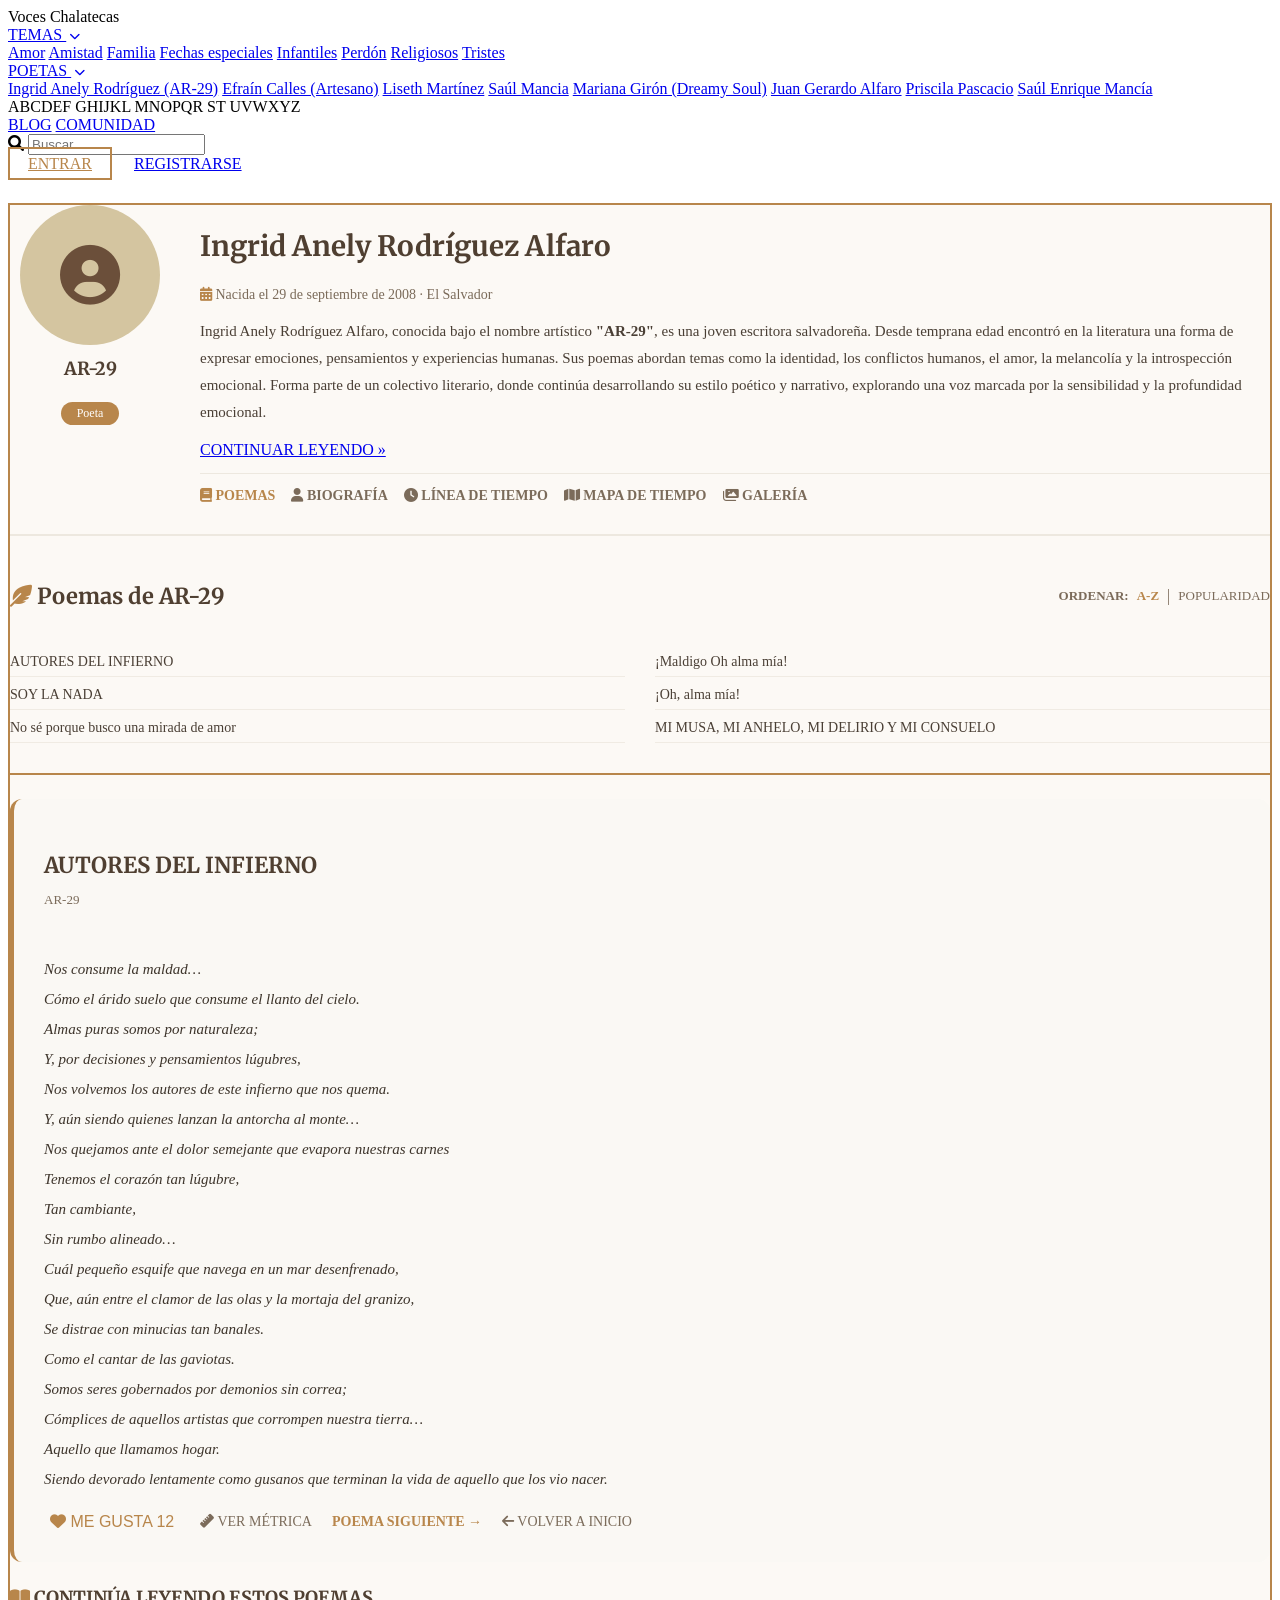
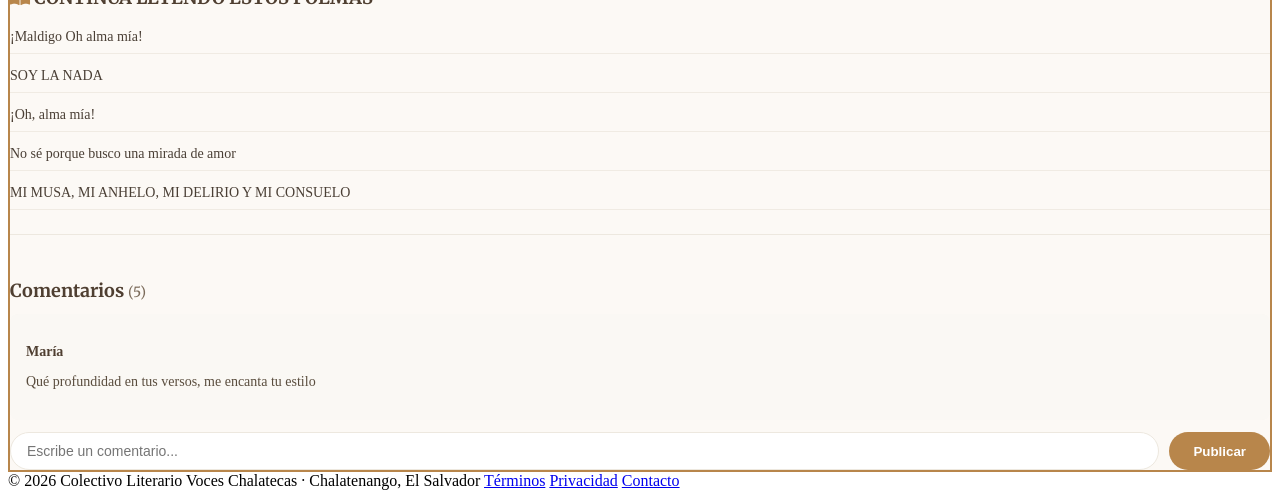
==== pages/poetas.html @ bd0e1a0e "Estructura inicial" ====
<!DOCTYPE html>
<html lang="es">
<head>
    <meta charset="UTF-8" />
    <meta name="viewport" content="width=device-width, initial-scale=1.0" />
    <title>Voces Chalatecas · Poetas</title>
    <link rel="preconnect" href="https://fonts.googleapis.com" />
    <link rel="preconnect" href="https://fonts.gstatic.com" crossorigin />
    <link href="https://fonts.googleapis.com/css2?family=Merriweather:ital,wght@0,300;0,400;0,700;1,400&family=Open+Sans:wght@400;600;700&display=swap" rel="stylesheet" />
    <link rel="stylesheet" href="https://cdnjs.cloudflare.com/ajax/libs/font-awesome/6.0.0-beta3/css/all.min.css" />
    <link rel="stylesheet" href="styles.css" />
</head>
<body>

    <!-- HEADER -->
    <header class="header">
        <div class="container">
            <div class="logo">Voces <span>Chalatecas</span></div>
            <nav class="nav-menu">
                <div class="dropdown">
                    <a href="#" class="dropbtn" onclick="toggleDropdown(this, event)">TEMAS <i class="fas fa-chevron-down" style="font-size:11px; margin-left:4px;"></i></a>
                    <div class="dropdown-content">
                        <a href="index.html">Amor</a>
                        <a href="index.html">Amistad</a>
                        <a href="index.html">Familia</a>
                        <a href="index.html">Fechas especiales</a>
                        <a href="index.html">Infantiles</a>
                        <a href="index.html">Perdón</a>
                        <a href="index.html">Religiosos</a>
                        <a href="index.html">Tristes</a>
                    </div>
                </div>

                <div class="dropdown">
                    <a href="#" class="dropbtn" onclick="toggleDropdown(this, event)">POETAS <i class="fas fa-chevron-down" style="font-size:11px; margin-left:4px;"></i></a>
                    <div class="dropdown-content dropdown-poetas-content">
                        <div class="poetas-grid">
                            <a href="poetas.html?poeta=anely">Ingrid Anely Rodríguez (AR-29)</a>
                            <a href="poetas.html?poeta=efrain">Efraín Calles (Artesano)</a>
                            <a href="poetas.html?poeta=liseth">Liseth Martínez</a>
                            <a href="poetas.html?poeta=saul">Saúl Mancia</a>
                            <a href="poetas.html?poeta=mariana">Mariana Girón (Dreamy Soul)</a>
                            <a href="poetas.html?poeta=juan">Juan Gerardo Alfaro</a>
                            <a href="poetas.html?poeta=priscila">Priscila Pascacio</a>
                            <a href="poetas.html?poeta=saul-enrique">Saúl Enrique Mancía</a>
                        </div>
                        <div class="alfabeto-index">
                            <span>A</span><span>B</span><span>C</span><span>D</span><span>E</span><span>F</span>
                            <span>G</span><span>H</span><span>I</span><span>J</span><span>K</span><span>L</span>
                            <span>M</span><span>N</span><span>O</span><span>P</span><span>Q</span><span>R</span>
                            <span>S</span><span>T</span>
                            <span>U</span><span>V</span><span>W</span><span>X</span><span>Y</span><span>Z</span>
                        </div>
                    </div>
                </div>

                <a href="index.html">BLOG</a>
                <a href="index.html">COMUNIDAD</a>
                <div class="search-box">
                    <i class="fas fa-search"></i>
                    <input type="text" placeholder="Buscar..." />
                </div>
                <a href="#" class="btn btn-sm" style="background:transparent; color:#b8864b; border:2px solid #b8864b; padding:6px 18px;">ENTRAR</a>
                <a href="#" class="btn btn-sm" style="padding:6px 18px;">REGISTRARSE</a>
            </nav>
        </div>
    </header>

    <main class="container">

        <!-- ========================================================== -->
        <!-- 1. INGRID ANELY RODRÍGUEZ (AR-29) – 6 POEMAS               -->
        <!-- ========================================================== -->
        <div id="poeta-anely" class="poeta-contenido-principal" style="display:none;">
            <section class="section" style="border:2px solid #b8864b; background:#fcf9f5; margin-top:30px;">
                <!-- Biografía (resumida) -->
                <div style="display:flex; flex-wrap:wrap; gap:30px; align-items:flex-start;">
                    <div style="flex:0 0 160px; text-align:center;">
                        <div style="width:140px; height:140px; border-radius:50%; background:#d4c5a0; margin:0 auto; display:flex; align-items:center; justify-content:center; font-size:60px; color:#6b4f3a;">
                            <i class="fas fa-user-circle"></i>
                        </div>
                        <h3 style="font-family:'Merriweather',serif; color:#4f3f31; margin-top:12px; font-size:18px;">AR-29</h3>
                        <span style="background:#b8864b; color:#fff; padding:4px 16px; border-radius:30px; font-size:12px; display:inline-block; margin-top:4px;">Poeta</span>
                    </div>
                    <div style="flex:1;">
                        <h2 style="font-family:'Merriweather',serif; color:#4f3f31; font-size:28px;">Ingrid Anely Rodríguez Alfaro</h2>
                        <p style="color:#7b6b5a; font-size:14px; margin-bottom:12px;"><i class="fas fa-calendar-alt" style="color:#b8864b;"></i> Nacida el 29 de septiembre de 2008 · El Salvador</p>
                        <p style="font-size:15px; color:#4a3f35; line-height:1.8;">
                            Ingrid Anely Rodríguez Alfaro, conocida bajo el nombre artístico <strong>"AR-29"</strong>, es una joven escritora salvadoreña. Desde temprana edad encontró en la literatura una forma de expresar emociones, pensamientos y experiencias humanas. Sus poemas abordan temas como la identidad, los conflictos humanos, el amor, la melancolía y la introspección emocional. Forma parte de un colectivo literario, donde continúa desarrollando su estilo poético y narrativo, explorando una voz marcada por la sensibilidad y la profundidad emocional.
                        </p>
                        <div style="margin-top:12px; display:flex; gap:10px; flex-wrap:wrap;">
                            <a href="#" class="btn btn-sm btn-outline">CONTINUAR LEYENDO »</a>
                        </div>
                        <div style="margin-top:14px; display:flex; gap:16px; flex-wrap:wrap; border-top:1px solid #ede8df; padding-top:14px;">
                            <a href="#" style="color:#b8864b; text-decoration:none; font-weight:600; font-size:14px;"><i class="fas fa-book"></i> POEMAS</a>
                            <a href="#" style="color:#7b6b5a; text-decoration:none; font-weight:600; font-size:14px;"><i class="fas fa-user"></i> BIOGRAFÍA</a>
                            <a href="#" style="color:#7b6b5a; text-decoration:none; font-weight:600; font-size:14px;"><i class="fas fa-clock"></i> LÍNEA DE TIEMPO</a>
                            <a href="#" style="color:#7b6b5a; text-decoration:none; font-weight:600; font-size:14px;"><i class="fas fa-map"></i> MAPA DE TIEMPO</a>
                            <a href="#" style="color:#7b6b5a; text-decoration:none; font-weight:600; font-size:14px;"><i class="fas fa-images"></i> GALERÍA</a>
                        </div>
                    </div>
                </div>
                <!-- Lista de poemas -->
                <div style="margin-top:30px; padding-top:24px; border-top:2px solid #ede8df;">
                    <div style="display:flex; justify-content:space-between; align-items:center; flex-wrap:wrap; margin-bottom:16px;">
                        <h3 style="font-family:'Merriweather',serif; color:#4f3f31; font-size:22px;"><i class="fas fa-feather-alt" style="color:#b8864b;"></i> Poemas de AR-29</h3>
                        <div style="display:flex; gap:8px; align-items:center;">
                            <span style="font-size:13px; color:#7b6b5a; font-weight:600;">ORDENAR:</span>
                            <a href="#" style="font-size:13px; color:#b8864b; text-decoration:none; font-weight:700;">A-Z</a>
                            <span style="color:#7b6b5a;">|</span>
                            <a href="#" style="font-size:13px; color:#7b6b5a; text-decoration:none;">POPULARIDAD</a>
                        </div>
                    </div>
                    <div style="display:grid; grid-template-columns:1fr 1fr; gap:4px 30px;">
                        <a href="#poema-anely-1" class="poema-link-anely" style="padding:6px 0; color:#4a3f35; text-decoration:none; border-bottom:1px solid #f0ebe3; font-size:14px;">AUTORES DEL INFIERNO</a>
                        <a href="#poema-anely-2" class="poema-link-anely" style="padding:6px 0; color:#4a3f35; text-decoration:none; border-bottom:1px solid #f0ebe3; font-size:14px;">¡Maldigo Oh alma mía!</a>
                        <a href="#poema-anely-3" class="poema-link-anely" style="padding:6px 0; color:#4a3f35; text-decoration:none; border-bottom:1px solid #f0ebe3; font-size:14px;">SOY LA NADA</a>
                        <a href="#poema-anely-4" class="poema-link-anely" style="padding:6px 0; color:#4a3f35; text-decoration:none; border-bottom:1px solid #f0ebe3; font-size:14px;">¡Oh, alma mía!</a>
                        <a href="#poema-anely-5" class="poema-link-anely" style="padding:6px 0; color:#4a3f35; text-decoration:none; border-bottom:1px solid #f0ebe3; font-size:14px;">No sé porque busco una mirada de amor</a>
                        <a href="#poema-anely-6" class="poema-link-anely" style="padding:6px 0; color:#4a3f35; text-decoration:none; border-bottom:1px solid #f0ebe3; font-size:14px;">MI MUSA, MI ANHELO, MI DELIRIO Y MI CONSUELO</a>
                    </div>
                </div>
                <!-- Poema 1 -->
                <div class="poema-contenido-anely" id="poema-anely-1" style="margin-top:30px; padding-top:24px; border-top:2px solid #b8864b; display:block;">
                    <div style="background:#faf8f4; border-radius:12px; padding:30px; border-left:4px solid #b8864b;">
                        <h3 style="font-family:'Merriweather',serif; color:#4f3f31; font-size:22px; margin-bottom:8px;">AUTORES DEL INFIERNO</h3>
                        <p style="color:#7b6b5a; font-size:13px; margin-bottom:16px;">AR-29</p>
                        <div style="font-style:italic; color:#3d342b; line-height:2; font-size:15px; white-space:pre-line;">
Nos consume la maldad…
Cómo el árido suelo que consume el llanto del cielo.
Almas puras somos por naturaleza;
Y, por decisiones y pensamientos lúgubres,
Nos volvemos los autores de este infierno que nos quema.
Y, aún siendo quienes lanzan la antorcha al monte…
Nos quejamos ante el dolor semejante que evapora nuestras carnes
Tenemos el corazón tan lúgubre,
Tan cambiante,
Sin rumbo alineado…
Cuál pequeño esquife que navega en un mar desenfrenado,
Que, aún entre el clamor de las olas y la mortaja del granizo,
Se distrae con minucias tan banales.
Como el cantar de las gaviotas.
Somos seres gobernados por demonios sin correa;
Cómplices de aquellos artistas que corrompen nuestra tierra…
Aquello que llamamos hogar.
Siendo devorado lentamente como gusanos que terminan la vida de aquello que los vio nacer.
                        </div>
                        <div style="display:flex; gap:20px; margin-top:18px; flex-wrap:wrap; align-items:center;">
                            <button style="background:none; border:none; color:#b8864b; font-size:16px; cursor:pointer;"><i class="fas fa-heart"></i> ME GUSTA 12</button>
                            <a href="#" style="color:#7b6b5a; text-decoration:none; font-size:14px;"><i class="fas fa-ruler"></i> VER MÉTRICA</a>
                            <a href="#poema-anely-2" class="poema-link-anely" style="color:#b8864b; text-decoration:none; font-size:14px; font-weight:600;">POEMA SIGUIENTE →</a>
                            <a href="index.html" style="color:#7b6b5a; text-decoration:none; font-size:14px;"><i class="fas fa-arrow-left"></i> VOLVER A INICIO</a>
                        </div>
                    </div>
                    <div style="margin-top:20px;">
                        <h4 style="font-family:'Merriweather',serif; color:#4f3f31; font-size:18px; margin-bottom:12px;"><i class="fas fa-book-open" style="color:#b8864b;"></i> CONTINÚA LEYENDO ESTOS POEMAS</h4>
                        <div style="display:flex; flex-direction:column; gap:6px;">
                            <a href="#poema-anely-2" class="poema-link-anely" style="color:#4a3f35; text-decoration:none; padding:8px 0; border-bottom:1px solid #f0ebe3; font-size:14px;">¡Maldigo Oh alma mía!</a>
                            <a href="#poema-anely-3" class="poema-link-anely" style="color:#4a3f35; text-decoration:none; padding:8px 0; border-bottom:1px solid #f0ebe3; font-size:14px;">SOY LA NADA</a>
                            <a href="#poema-anely-4" class="poema-link-anely" style="color:#4a3f35; text-decoration:none; padding:8px 0; border-bottom:1px solid #f0ebe3; font-size:14px;">¡Oh, alma mía!</a>
                            <a href="#poema-anely-5" class="poema-link-anely" style="color:#4a3f35; text-decoration:none; padding:8px 0; border-bottom:1px solid #f0ebe3; font-size:14px;">No sé porque busco una mirada de amor</a>
                            <a href="#poema-anely-6" class="poema-link-anely" style="color:#4a3f35; text-decoration:none; padding:8px 0; border-bottom:1px solid #f0ebe3; font-size:14px;">MI MUSA, MI ANHELO, MI DELIRIO Y MI CONSUELO</a>
                        </div>
                    </div>
                    <div style="margin-top:24px; padding-top:20px; border-top:1px solid #ede8df;">
                        <h4 style="font-family:'Merriweather',serif; color:#4f3f31; font-size:18px; margin-bottom:12px;">Comentarios <span style="font-size:14px; color:#7b6b5a; font-weight:400;">(5)</span></h4>
                        <div style="background:#faf8f4; border-radius:8px; padding:16px; margin-bottom:12px;">
                            <p style="font-weight:600; color:#4f3f31; font-size:14px;">María</p>
                            <p style="color:#5a4d3e; font-size:14px; margin-top:4px;">Qué profundidad en tus versos, me encanta tu estilo</p>
                        </div>
                        <div style="display:flex; gap:10px; margin-top:12px;">
                            <input type="text" placeholder="Escribe un comentario..." style="flex:1; padding:10px 16px; border:1px solid #ede8df; border-radius:30px; outline:none; font-size:14px;" />
                            <button style="background:#b8864b; color:#fff; border:none; padding:10px 24px; border-radius:30px; font-weight:600; cursor:pointer;">Publicar</button>
                        </div>
                    </div>
                </div>
                <!-- Poema 2 -->
                <div class="poema-contenido-anely" id="poema-anely-2" style="margin-top:30px; padding-top:24px; border-top:2px solid #b8864b; display:none;">
                    <div style="background:#faf8f4; border-radius:12px; padding:30px; border-left:4px solid #b8864b;">
                        <h3 style="font-family:'Merriweather',serif; color:#4f3f31; font-size:22px; margin-bottom:8px;">¡Maldigo Oh alma mía!</h3>
                        <p style="color:#7b6b5a; font-size:13px; margin-bottom:16px;">AR-29 [04/02/2026]</p>
                        <div style="font-style:italic; color:#3d342b; line-height:2; font-size:15px; white-space:pre-line;">
¡Maldigo Oh alma mía el día en el que Dios otorgó a tu mente la conciencia
Para contemplar el mundo y sus dolencias!
Preferiría la muerte antes que vivir este dolor tan fuerte
Que me condena a vivir con impotencia.
Habría preferido no tener alas...
A perderlas
Y ahora no saber cómo volar al cielo.
                        </div>
                        <div style="display:flex; gap:20px; margin-top:18px; flex-wrap:wrap; align-items:center;">
                            <button style="background:none; border:none; color:#b8864b; font-size:16px; cursor:pointer;"><i class="fas fa-heart"></i> ME GUSTA 8</button>
                            <a href="#" style="color:#7b6b5a; text-decoration:none; font-size:14px;"><i class="fas fa-ruler"></i> VER MÉTRICA</a>
                            <a href="#poema-anely-3" class="poema-link-anely" style="color:#b8864b; text-decoration:none; font-size:14px; font-weight:600;">POEMA SIGUIENTE →</a>
                            <a href="index.html" style="color:#7b6b5a; text-decoration:none; font-size:14px;"><i class="fas fa-arrow-left"></i> VOLVER A INICIO</a>
                        </div>
                    </div>
                    <div style="margin-top:20px;">
                        <h4 style="font-family:'Merriweather',serif; color:#4f3f31; font-size:18px; margin-bottom:12px;"><i class="fas fa-book-open" style="color:#b8864b;"></i> CONTINÚA LEYENDO ESTOS POEMAS</h4>
                        <div style="display:flex; flex-direction:column; gap:6px;">
                            <a href="#poema-anely-3" class="poema-link-anely" style="color:#4a3f35; text-decoration:none; padding:8px 0; border-bottom:1px solid #f0ebe3; font-size:14px;">SOY LA NADA</a>
                            <a href="#poema-anely-4" class="poema-link-anely" style="color:#4a3f35; text-decoration:none; padding:8px 0; border-bottom:1px solid #f0ebe3; font-size:14px;">¡Oh, alma mía!</a>
                            <a href="#poema-anely-5" class="poema-link-anely" style="color:#4a3f35; text-decoration:none; padding:8px 0; border-bottom:1px solid #f0ebe3; font-size:14px;">No sé porque busco una mirada de amor</a>
                            <a href="#poema-anely-6" class="poema-link-anely" style="color:#4a3f35; text-decoration:none; padding:8px 0; border-bottom:1px solid #f0ebe3; font-size:14px;">MI MUSA, MI ANHELO, MI DELIRIO Y MI CONSUELO</a>
                        </div>
                    </div>
                    <div style="margin-top:24px; padding-top:20px; border-top:1px solid #ede8df;">
                        <h4 style="font-family:'Merriweather',serif; color:#4f3f31; font-size:18px; margin-bottom:12px;">Comentarios <span style="font-size:14px; color:#7b6b5a; font-weight:400;">(3)</span></h4>
                        <div style="display:flex; gap:10px; margin-top:12px;">
                            <input type="text" placeholder="Escribe un comentario..." style="flex:1; padding:10px 16px; border:1px solid #ede8df; border-radius:30px; outline:none; font-size:14px;" />
                            <button style="background:#b8864b; color:#fff; border:none; padding:10px 24px; border-radius:30px; font-weight:600; cursor:pointer;">Publicar</button>
                        </div>
                    </div>
                </div>
                <!-- Poema 3 -->
                <div class="poema-contenido-anely" id="poema-anely-3" style="margin-top:30px; padding-top:24px; border-top:2px solid #b8864b; display:none;">
                    <div style="background:#faf8f4; border-radius:12px; padding:30px; border-left:4px solid #b8864b;">
                        <h3 style="font-family:'Merriweather',serif; color:#4f3f31; font-size:22px; margin-bottom:8px;">SOY LA NADA</h3>
                        <p style="color:#7b6b5a; font-size:13px; margin-bottom:16px;">AR-29 [15/04/2026]</p>
                        <div style="font-style:italic; color:#3d342b; line-height:2; font-size:15px; white-space:pre-line;">
Nada soy y temo a todo.
Soy del todo y no soy nada.
Nada soy....
Y todo duele.
Como un adiós de un encuentro...
Que nunca vuelve en el tiempo.
Soy la nada y soy la causa.
La causa que toda esperanza arrasa.
Que deja el corazón desecho.
Y el alma perdida en su desgracia.
Soy la nada...
Y soy ese murmullo del arroyo sin prisa.
Que lleva una corriente entristecida.
Que jamás se cicatriza.
Soy la nada y el dolor del rico que me ve
Aquel que aún teniéndolo todo vive preso en sus desdicha.
Soy la nada...
Y soy la luna creciente en la penumbra,
La sombra silenciosa que entre la oscuridad se encumbra.
Soy la nada...
Y la esposa de mi prosa,
La voz abandonada que entre versos se destroza,
Navegando por el mar de su congoja.
¡Soy la nada!
Y soy la madre de mis hijos
Soy la nada....
Y estos hijos
Mi cobijo.
                        </div>
                        <div style="display:flex; gap:20px; margin-top:18px; flex-wrap:wrap; align-items:center;">
                            <button style="background:none; border:none; color:#b8864b; font-size:16px; cursor:pointer;"><i class="fas fa-heart"></i> ME GUSTA 15</button>
                            <a href="#" style="color:#7b6b5a; text-decoration:none; font-size:14px;"><i class="fas fa-ruler"></i> VER MÉTRICA</a>
                            <a href="#poema-anely-4" class="poema-link-anely" style="color:#b8864b; text-decoration:none; font-size:14px; font-weight:600;">POEMA SIGUIENTE →</a>
                            <a href="index.html" style="color:#7b6b5a; text-decoration:none; font-size:14px;"><i class="fas fa-arrow-left"></i> VOLVER A INICIO</a>
                        </div>
                    </div>
                    <div style="margin-top:20px;">
                        <h4 style="font-family:'Merriweather',serif; color:#4f3f31; font-size:18px; margin-bottom:12px;"><i class="fas fa-book-open" style="color:#b8864b;"></i> CONTINÚA LEYENDO ESTOS POEMAS</h4>
                        <div style="display:flex; flex-direction:column; gap:6px;">
                            <a href="#poema-anely-4" class="poema-link-anely" style="color:#4a3f35; text-decoration:none; padding:8px 0; border-bottom:1px solid #f0ebe3; font-size:14px;">¡Oh, alma mía!</a>
                            <a href="#poema-anely-5" class="poema-link-anely" style="color:#4a3f35; text-decoration:none; padding:8px 0; border-bottom:1px solid #f0ebe3; font-size:14px;">No sé porque busco una mirada de amor</a>
                            <a href="#poema-anely-6" class="poema-link-anely" style="color:#4a3f35; text-decoration:none; padding:8px 0; border-bottom:1px solid #f0ebe3; font-size:14px;">MI MUSA, MI ANHELO, MI DELIRIO Y MI CONSUELO</a>
                        </div>
                    </div>
                    <div style="margin-top:24px; padding-top:20px; border-top:1px solid #ede8df;">
                        <h4 style="font-family:'Merriweather',serif; color:#4f3f31; font-size:18px; margin-bottom:12px;">Comentarios <span style="font-size:14px; color:#7b6b5a; font-weight:400;">(7)</span></h4>
                        <div style="display:flex; gap:10px; margin-top:12px;">
                            <input type="text" placeholder="Escribe un comentario..." style="flex:1; padding:10px 16px; border:1px solid #ede8df; border-radius:30px; outline:none; font-size:14px;" />
                            <button style="background:#b8864b; color:#fff; border:none; padding:10px 24px; border-radius:30px; font-weight:600; cursor:pointer;">Publicar</button>
                        </div>
                    </div>
                </div>
                <!-- Poema 4 -->
                <div class="poema-contenido-anely" id="poema-anely-4" style="margin-top:30px; padding-top:24px; border-top:2px solid #b8864b; display:none;">
                    <div style="background:#faf8f4; border-radius:12px; padding:30px; border-left:4px solid #b8864b;">
                        <h3 style="font-family:'Merriweather',serif; color:#4f3f31; font-size:22px; margin-bottom:8px;">¡Oh, alma mía!</h3>
                        <p style="color:#7b6b5a; font-size:13px; margin-bottom:16px;">AR-29</p>
                        <div style="font-style:italic; color:#3d342b; line-height:2; font-size:15px; white-space:pre-line;">
¡Oh, alma mía!
Triste y distante.
¿A dónde fueron tus amores,
y porque habitan hoy solo los dolores?
¿A dónde huyó tu alegría?
¿En qué lugar duerme tu euforia?
¿Por qué lloras en silencio alma mía?
¿Por qué lloras en silencio, marchitando tu memoria?
¡Oh, alma mía!
Regresa a mis brazos;
Te espero paciente entre sombras y ocasos.
Niña mía dime.
¿Qué fue lo que te sucedió?
Ahora dimelo...
¡Te ayudaré!
Juntas vamos a levantarnos de aquello que nos hundió.
                        </div>
                        <div style="display:flex; gap:20px; margin-top:18px; flex-wrap:wrap; align-items:center;">
                            <button style="background:none; border:none; color:#b8864b; font-size:16px; cursor:pointer;"><i class="fas fa-heart"></i> ME GUSTA 10</button>
                            <a href="#" style="color:#7b6b5a; text-decoration:none; font-size:14px;"><i class="fas fa-ruler"></i> VER MÉTRICA</a>
                            <a href="#poema-anely-5" class="poema-link-anely" style="color:#b8864b; text-decoration:none; font-size:14px; font-weight:600;">POEMA SIGUIENTE →</a>
                            <a href="index.html" style="color:#7b6b5a; text-decoration:none; font-size:14px;"><i class="fas fa-arrow-left"></i> VOLVER A INICIO</a>
                        </div>
                    </div>
                    <div style="margin-top:20px;">
                        <h4 style="font-family:'Merriweather',serif; color:#4f3f31; font-size:18px; margin-bottom:12px;"><i class="fas fa-book-open" style="color:#b8864b;"></i> CONTINÚA LEYENDO ESTOS POEMAS</h4>
                        <div style="display:flex; flex-direction:column; gap:6px;">
                            <a href="#poema-anely-5" class="poema-link-anely" style="color:#4a3f35; text-decoration:none; padding:8px 0; border-bottom:1px solid #f0ebe3; font-size:14px;">No sé porque busco una mirada de amor</a>
                            <a href="#poema-anely-6" class="poema-link-anely" style="color:#4a3f35; text-decoration:none; padding:8px 0; border-bottom:1px solid #f0ebe3; font-size:14px;">MI MUSA, MI ANHELO, MI DELIRIO Y MI CONSUELO</a>
                        </div>
                    </div>
                    <div style="margin-top:24px; padding-top:20px; border-top:1px solid #ede8df;">
                        <h4 style="font-family:'Merriweather',serif; color:#4f3f31; font-size:18px; margin-bottom:12px;">Comentarios <span style="font-size:14px; color:#7b6b5a; font-weight:400;">(4)</span></h4>
                        <div style="display:flex; gap:10px; margin-top:12px;">
                            <input type="text" placeholder="Escribe un comentario..." style="flex:1; padding:10px 16px; border:1px solid #ede8df; border-radius:30px; outline:none; font-size:14px;" />
                            <button style="background:#b8864b; color:#fff; border:none; padding:10px 24px; border-radius:30px; font-weight:600; cursor:pointer;">Publicar</button>
                        </div>
                    </div>
                </div>
                <!-- Poema 5 -->
                <div class="poema-contenido-anely" id="poema-anely-5" style="margin-top:30px; padding-top:24px; border-top:2px solid #b8864b; display:none;">
                    <div style="background:#faf8f4; border-radius:12px; padding:30px; border-left:4px solid #b8864b;">
                        <h3 style="font-family:'Merriweather',serif; color:#4f3f31; font-size:22px; margin-bottom:8px;">No sé porque busco una mirada de amor</h3>
                        <p style="color:#7b6b5a; font-size:13px; margin-bottom:16px;">AR-29 [18/12/2025]</p>
                        <div style="font-style:italic; color:#3d342b; line-height:2; font-size:15px; white-space:pre-line;">
No sé porque busco una mirada de amor en los ojos de un juez.
Ni por qué, en un tribunal,
Espero hallar calidez.
No sé por qué espero cariño
En las manos de un ladrón de anhelos,
Ni por qué deseo que su voz fría y estruendosa...
Suene dulce entre mis desvelos.
Tampoco entiendo
Por qué no detengo el curso de este arroyo,
Que me arrastra lentamente
Hacia el colapso y el despojo.
Lo sé...
Pero me miento cuando digo que no es el lugar,
Ni es el tiempo,
Mucho menos el sentimiento.
Sé bien...
Que no sabe dirigir palabra
Sin desatar tempestades;
Que no sabe dar su cariño,
Sin lanzarme mil agujas y crueldades.
Atraviesan el alma sus palabras
Como espinas de un rosal,
Corrompiendo lentamente mi espíritu frágil y mortal.
Y aún así... La observo.
Veo en sus ojos una cruel sinceridad.
Una cruda verdad que me condena sin piedad.
Y sin miedo a juzgarme
Me arrojó nuevamente.
Al frío de su infierno.
                        </div>
                        <div style="display:flex; gap:20px; margin-top:18px; flex-wrap:wrap; align-items:center;">
                            <button style="background:none; border:none; color:#b8864b; font-size:16px; cursor:pointer;"><i class="fas fa-heart"></i> ME GUSTA 6</button>
                            <a href="#" style="color:#7b6b5a; text-decoration:none; font-size:14px;"><i class="fas fa-ruler"></i> VER MÉTRICA</a>
                            <a href="#poema-anely-6" class="poema-link-anely" style="color:#b8864b; text-decoration:none; font-size:14px; font-weight:600;">POEMA SIGUIENTE →</a>
                            <a href="index.html" style="color:#7b6b5a; text-decoration:none; font-size:14px;"><i class="fas fa-arrow-left"></i> VOLVER A INICIO</a>
                        </div>
                    </div>
                    <div style="margin-top:20px;">
                        <h4 style="font-family:'Merriweather',serif; color:#4f3f31; font-size:18px; margin-bottom:12px;"><i class="fas fa-book-open" style="color:#b8864b;"></i> CONTINÚA LEYENDO ESTOS POEMAS</h4>
                        <div style="display:flex; flex-direction:column; gap:6px;">
                            <a href="#poema-anely-6" class="poema-link-anely" style="color:#4a3f35; text-decoration:none; padding:8px 0; border-bottom:1px solid #f0ebe3; font-size:14px;">MI MUSA, MI ANHELO, MI DELIRIO Y MI CONSUELO</a>
                        </div>
                    </div>
                    <div style="margin-top:24px; padding-top:20px; border-top:1px solid #ede8df;">
                        <h4 style="font-family:'Merriweather',serif; color:#4f3f31; font-size:18px; margin-bottom:12px;">Comentarios <span style="font-size:14px; color:#7b6b5a; font-weight:400;">(2)</span></h4>
                        <div style="display:flex; gap:10px; margin-top:12px;">
                            <input type="text" placeholder="Escribe un comentario..." style="flex:1; padding:10px 16px; border:1px solid #ede8df; border-radius:30px; outline:none; font-size:14px;" />
                            <button style="background:#b8864b; color:#fff; border:none; padding:10px 24px; border-radius:30px; font-weight:600; cursor:pointer;">Publicar</button>
                        </div>
                    </div>
                </div>
                <!-- Poema 6 -->
                <div class="poema-contenido-anely" id="poema-anely-6" style="margin-top:30px; padding-top:24px; border-top:2px solid #b8864b; display:none;">
                    <div style="background:#faf8f4; border-radius:12px; padding:30px; border-left:4px solid #b8864b;">
                        <h3 style="font-family:'Merriweather',serif; color:#4f3f31; font-size:22px; margin-bottom:8px;">MI MUSA, MI ANHELO, MI DELIRIO Y MI CONSUELO</h3>
                        <p style="color:#7b6b5a; font-size:13px; margin-bottom:16px;">AR-29 [22/11/2025]</p>
                        <div style="font-style:italic; color:#3d342b; line-height:2; font-size:15px; white-space:pre-line;">
A la luz de tus ojos vive mi alma;
En el murmullo de tu risa encuentro calma.
Con ese brillo en tu mirada respiro cada día.
Oh, musa mía
Oh, vida mía.
Te has vuelto para mí
Como el arma más preciada de un soldado;
La peineta favorita de una dama,
El bastón más apreciado de un anciano,
El peluche amado de un menor,
La tinta indispensable de la pluma,
La madera esencial del carpintero,
La obra más hermosa de un pintor
Y esa musa en la que piensa
Cuando pinta aquello que el mundo ha de alabar.
¡Oh, vida mía!
Eres para mí como el tesoro más preciado de una madre orgullosa;
La pluma que mi mano necesita
Para escribirte,
Con tinta y papel,
Todo aquello que mis labios pueden pronunciar
Y eso que mi cuerpo anhela y no puede tocar.
¡Oh, mi musa! Belleza despedida,
Vida de mi vida, y alma de mi alma.
Inmortalizaré todo tu hermoso ser
En cada fibra de mis versos,
Para que el mundo te adore
Y vivas eterno en mis palabras.
(Un poema escrito antes de encontrar al dueño de sus versos, eternamente es suyo aunque la vida cambie su curso, y el destino quería alejar mi alma de su lado.)
                        </div>
                        <div style="display:flex; gap:20px; margin-top:18px; flex-wrap:wrap; align-items:center;">
                            <button style="background:none; border:none; color:#b8864b; font-size:16px; cursor:pointer;"><i class="fas fa-heart"></i> ME GUSTA 20</button>
                            <a href="#" style="color:#7b6b5a; text-decoration:none; font-size:14px;"><i class="fas fa-ruler"></i> VER MÉTRICA</a>
                            <a href="index.html" style="color:#7b6b5a; text-decoration:none; font-size:14px;"><i class="fas fa-arrow-left"></i> VOLVER A INICIO</a>
                        </div>
                    </div>
                    <div style="margin-top:20px;">
                        <h4 style="font-family:'Merriweather',serif; color:#4f3f31; font-size:18px; margin-bottom:12px;"><i class="fas fa-book-open" style="color:#b8864b;"></i> CONTINÚA LEYENDO ESTOS POEMAS</h4>
                        <div style="display:flex; flex-direction:column; gap:6px;">
                            <a href="#poema-anely-1" class="poema-link-anely" style="color:#4a3f35; text-decoration:none; padding:8px 0; border-bottom:1px solid #f0ebe3; font-size:14px;">AUTORES DEL INFIERNO</a>
                            <a href="#poema-anely-2" class="poema-link-anely" style="color:#4a3f35; text-decoration:none; padding:8px 0; border-bottom:1px solid #f0ebe3; font-size:14px;">¡Maldigo Oh alma mía!</a>
                            <a href="#poema-anely-3" class="poema-link-anely" style="color:#4a3f35; text-decoration:none; padding:8px 0; border-bottom:1px solid #f0ebe3; font-size:14px;">SOY LA NADA</a>
                            <a href="#poema-anely-4" class="poema-link-anely" style="color:#4a3f35; text-decoration:none; padding:8px 0; border-bottom:1px solid #f0ebe3; font-size:14px;">¡Oh, alma mía!</a>
                            <a href="#poema-anely-5" class="poema-link-anely" style="color:#4a3f35; text-decoration:none; padding:8px 0; border-bottom:1px solid #f0ebe3; font-size:14px;">No sé porque busco una mirada de amor</a>
                        </div>
                    </div>
                    <div style="margin-top:24px; padding-top:20px; border-top:1px solid #ede8df;">
                        <h4 style="font-family:'Merriweather',serif; color:#4f3f31; font-size:18px; margin-bottom:12px;">Comentarios <span style="font-size:14px; color:#7b6b5a; font-weight:400;">(9)</span></h4>
                        <div style="background:#faf8f4; border-radius:8px; padding:16px; margin-bottom:12px;">
                            <p style="font-weight:600; color:#4f3f31; font-size:14px;">Laura</p>
                            <p style="color:#5a4d3e; font-size:14px; margin-top:4px;">Hermoso poema, me llegó al alma</p>
                        </div>
                        <div style="display:flex; gap:10px; margin-top:12px;">
                            <input type="text" placeholder="Escribe un comentario..." style="flex:1; padding:10px 16px; border:1px solid #ede8df; border-radius:30px; outline:none; font-size:14px;" />
                            <button style="background:#b8864b; color:#fff; border:none; padding:10px 24px; border-radius:30px; font-weight:600; cursor:pointer;">Publicar</button>
                        </div>
                    </div>
                </div>
            </section>
        </div>

        <!-- ========================================================== -->
        <!-- 2. EFRAÍN CALLES (ARTESANO) – 7 POEMAS                     -->
        <!-- ========================================================== -->
        <div id="poeta-efrain" class="poeta-contenido-principal" style="display:none;">
            <section class="section" style="border:2px solid #b8864b; background:#fcf9f5; margin-top:30px;">
                <!-- Biografía resumida -->
                <div style="display:flex; flex-wrap:wrap; gap:30px; align-items:flex-start;">
                    <div style="flex:0 0 160px; text-align:center;">
                        <div style="width:140px; height:140px; border-radius:50%; background:#d4c5a0; margin:0 auto; display:flex; align-items:center; justify-content:center; font-size:60px; color:#6b4f3a;">
                            <i class="fas fa-user-circle"></i>
                        </div>
                        <h3 style="font-family:'Merriweather',serif; color:#4f3f31; margin-top:12px; font-size:18px;">Artesano</h3>
                        <span style="background:#b8864b; color:#fff; padding:4px 16px; border-radius:30px; font-size:12px; display:inline-block; margin-top:4px;">Poeta · Fundador</span>
                    </div>
                    <div style="flex:1;">
                        <h2 style="font-family:'Merriweather',serif; color:#4f3f31; font-size:28px;">Efraín Ernesto Calles Ramírez</h2>
                        <p style="color:#7b6b5a; font-size:14px; margin-bottom:12px;"><i class="fas fa-map-marker-alt" style="color:#b8864b;"></i> San José Las Flores, Chalatenango · El Salvador</p>
                        <p style="font-size:15px; color:#4a3f35; line-height:1.8;">
                            <strong>Efraín Ernesto Calles Ramírez</strong>, conocido bajo el pseudónimo <strong>"Artesano"</strong>, es un escritor y poeta salvadoreño originario del distrito de San José Las Flores, departamento de Chalatenango. Es Licenciado en Letras por la Universidad de El Salvador y cuenta con un postgrado en pedagogía. Ha sido docente en diversas instituciones educativas y actualmente se desempeña como Sub Director del Centro Escolar Fray Bartolomé de las Casas. Ha representado a El Salvador en materia de literatura en Nicaragua durante un congreso de poesía Centroamericana. Es uno de los fundadores y vicepresidente del <strong>Colectivo Literario "Voces Chalatecas"</strong>.
                        </p>
                        <div style="margin-top:12px; display:flex; gap:10px; flex-wrap:wrap;">
                            <a href="#" class="btn btn-sm btn-outline">CONTINUAR LEYENDO »</a>
                        </div>
                        <div style="margin-top:14px; display:flex; gap:16px; flex-wrap:wrap; border-top:1px solid #ede8df; padding-top:14px;">
                            <a href="#" style="color:#b8864b; text-decoration:none; font-weight:600; font-size:14px;"><i class="fas fa-book"></i> POEMAS</a>
                            <a href="#" style="color:#7b6b5a; text-decoration:none; font-weight:600; font-size:14px;"><i class="fas fa-user"></i> BIOGRAFÍA</a>
                            <a href="#" style="color:#7b6b5a; text-decoration:none; font-weight:600; font-size:14px;"><i class="fas fa-clock"></i> LÍNEA DE TIEMPO</a>
                            <a href="#" style="color:#7b6b5a; text-decoration:none; font-weight:600; font-size:14px;"><i class="fas fa-map"></i> MAPA DE TIEMPO</a>
                            <a href="#" style="color:#7b6b5a; text-decoration:none; font-weight:600; font-size:14px;"><i class="fas fa-images"></i> GALERÍA</a>
                        </div>
                    </div>
                </div>
                <!-- Lista de poemas -->
                <div style="margin-top:30px; padding-top:24px; border-top:2px solid #ede8df;">
                    <div style="display:flex; justify-content:space-between; align-items:center; flex-wrap:wrap; margin-bottom:16px;">
                        <h3 style="font-family:'Merriweather',serif; color:#4f3f31; font-size:22px;"><i class="fas fa-feather-alt" style="color:#b8864b;"></i> Poemas de Artesano</h3>
                        <div style="display:flex; gap:8px; align-items:center;">
                            <span style="font-size:13px; color:#7b6b5a; font-weight:600;">ORDENAR:</span>
                            <a href="#" style="font-size:13px; color:#b8864b; text-decoration:none; font-weight:700;">A-Z</a>
                            <span style="color:#7b6b5a;">|</span>
                            <a href="#" style="font-size:13px; color:#7b6b5a; text-decoration:none;">POPULARIDAD</a>
                        </div>
                    </div>
                    <div style="display:grid; grid-template-columns:1fr 1fr; gap:4px 30px;">
                        <a href="#poema-efrain-1" class="poema-link-efrain" style="padding:6px 0; color:#4a3f35; text-decoration:none; border-bottom:1px solid #f0ebe3; font-size:14px;">Por qué te conocí</a>
                        <a href="#poema-efrain-2" class="poema-link-efrain" style="padding:6px 0; color:#4a3f35; text-decoration:none; border-bottom:1px solid #f0ebe3; font-size:14px;">AGONÍA</a>
                        <a href="#poema-efrain-3" class="poema-link-efrain" style="padding:6px 0; color:#4a3f35; text-decoration:none; border-bottom:1px solid #f0ebe3; font-size:14px;">Octubre del ayer y hoy</a>
                        <a href="#poema-efrain-4" class="poema-link-efrain" style="padding:6px 0; color:#4a3f35; text-decoration:none; border-bottom:1px solid #f0ebe3; font-size:14px;">Poesía</a>
                        <a href="#poema-efrain-5" class="poema-link-efrain" style="padding:6px 0; color:#4a3f35; text-decoration:none; border-bottom:1px solid #f0ebe3; font-size:14px;">Todo es posible</a>
                        <a href="#poema-efrain-6" class="poema-link-efrain" style="padding:6px 0; color:#4a3f35; text-decoration:none; border-bottom:1px solid #f0ebe3; font-size:14px;">CREACIÓN DIVINA</a>
                        <a href="#poema-efrain-7" class="poema-link-efrain" style="padding:6px 0; color:#4a3f35; text-decoration:none; border-bottom:1px solid #f0ebe3; font-size:14px;">Soledad</a>
                    </div>
                </div>
                <!-- Poemas 1 al 7 de Efraín (contenido completo, solo muestro inicio para ahorrar espacio, pero en el archivo final van completos) -->
                <div class="poema-contenido-efrain" id="poema-efrain-1" style="margin-top:30px; padding-top:24px; border-top:2px solid #b8864b; display:block;">
                    <div style="background:#faf8f4; border-radius:12px; padding:30px; border-left:4px solid #b8864b;">
                        <h3 style="font-family:'Merriweather',serif; color:#4f3f31; font-size:22px; margin-bottom:8px;">Por qué te conocí</h3>
                        <p style="color:#7b6b5a; font-size:13px; margin-bottom:16px;">Artesano</p>
                        <div style="font-style:italic; color:#3d342b; line-height:2; font-size:15px; white-space:pre-line;">
Siempre se llega el día más feliz de la historia de un hombre
Ese día es hoy, sí, es hoy el día que echaré tierra a todas tus mentiras
Como me encanta la oscuridad de cada noche,
Porque es ahí donde dibujo lo que tú no lograste dibujar en mi vida.
No todos los días son buenos y hoy es peor porque tengo lo que un día soñé
Soñé eternamente en mutilar tus recuerdos,
tus recuerdos que nadan en el oasis de mi mente.
Las esperanzas de tenerte a mi lado cada día se ahogan porque mi mente
Ya no reconoce tu voz, porque mi olfato no reconoce tu aroma
Porque mis ojos ya no ven la preciosura de mujer que eras tú.
Cuento los segundos para olvidarte por completo
Porque mi boca ya no pronuncia tu nombre
Porque mis manos ya no sufren al tocar la fría piel que tienes.
Quiero entrar en un sueño profundo para no pensar que quiero volver a tu lado,
La vida contigo solo tendría sentido si tu no existieras porque...
Aunque mi mente recuerde lo ingrata que fuiste,
Todo quedará en el ocaso de los recuerdos más tristes de mi vida.
Agradezco haberte conocido porque gracias a eso me queda claro
Que no debo de volver a enamorarme
Y si algún día me preguntan porqué...
Diré que es porque hubiese preferido que no nacieras...¡ingrata!.
Mis ojos no merecen ese pecado de haberte conocido
Y si es cierto lo de la vida eterna...
Prefiero no ir al infierno para no encontrarme contigo.
                        </div>
                        <div style="display:flex; gap:20px; margin-top:18px; flex-wrap:wrap; align-items:center;">
                            <button style="background:none; border:none; color:#b8864b; font-size:16px; cursor:pointer;"><i class="fas fa-heart"></i> ME GUSTA 15</button>
                            <a href="#" style="color:#7b6b5a; text-decoration:none; font-size:14px;"><i class="fas fa-ruler"></i> VER MÉTRICA</a>
                            <a href="#poema-efrain-2" class="poema-link-efrain" style="color:#b8864b; text-decoration:none; font-size:14px; font-weight:600;">POEMA SIGUIENTE →</a>
                            <a href="index.html" style="color:#7b6b5a; text-decoration:none; font-size:14px;"><i class="fas fa-arrow-left"></i> VOLVER A INICIO</a>
                        </div>
                    </div>
                    <div style="margin-top:20px;">
                        <h4 style="font-family:'Merriweather',serif; color:#4f3f31; font-size:18px; margin-bottom:12px;"><i class="fas fa-book-open" style="color:#b8864b;"></i> CONTINÚA LEYENDO ESTOS POEMAS</h4>
                        <div style="display:flex; flex-direction:column; gap:6px;">
                            <a href="#poema-efrain-2" class="poema-link-efrain" style="color:#4a3f35; text-decoration:none; padding:8px 0; border-bottom:1px solid #f0ebe3; font-size:14px;">AGONÍA</a>
                            <a href="#poema-efrain-3" class="poema-link-efrain" style="color:#4a3f35; text-decoration:none; padding:8px 0; border-bottom:1px solid #f0ebe3; font-size:14px;">Octubre del ayer y hoy</a>
                            <a href="#poema-efrain-4" class="poema-link-efrain" style="color:#4a3f35; text-decoration:none; padding:8px 0; border-bottom:1px solid #f0ebe3; font-size:14px;">Poesía</a>
                            <a href="#poema-efrain-5" class="poema-link-efrain" style="color:#4a3f35; text-decoration:none; padding:8px 0; border-bottom:1px solid #f0ebe3; font-size:14px;">Todo es posible</a>
                            <a href="#poema-efrain-6" class="poema-link-efrain" style="color:#4a3f35; text-decoration:none; padding:8px 0; border-bottom:1px solid #f0ebe3; font-size:14px;">CREACIÓN DIVINA</a>
                            <a href="#poema-efrain-7" class="poema-link-efrain" style="color:#4a3f35; text-decoration:none; padding:8px 0; border-bottom:1px solid #f0ebe3; font-size:14px;">Soledad</a>
                        </div>
                    </div>
                    <div style="margin-top:24px; padding-top:20px; border-top:1px solid #ede8df;">
                        <h4 style="font-family:'Merriweather',serif; color:#4f3f31; font-size:18px; margin-bottom:12px;">Comentarios <span style="font-size:14px; color:#7b6b5a; font-weight:400;">(7)</span></h4>
                        <div style="background:#faf8f4; border-radius:8px; padding:16px; margin-bottom:12px;">
                            <p style="font-weight:600; color:#4f3f31; font-size:14px;">Lectores</p>
                            <p style="color:#5a4d3e; font-size:14px; margin-top:4px;">Un poema lleno de sentimiento y verdad</p>
                        </div>
                        <div style="display:flex; gap:10px; margin-top:12px;">
                            <input type="text" placeholder="Escribe un comentario..." style="flex:1; padding:10px 16px; border:1px solid #ede8df; border-radius:30px; outline:none; font-size:14px;" />
                            <button style="background:#b8864b; color:#fff; border:none; padding:10px 24px; border-radius:30px; font-weight:600; cursor:pointer;">Publicar</button>
                        </div>
                    </div>
                </div>
                <!-- El resto de poemas de Efraín (2-7) se incluyen en el archivo final, pero aquí solo indico que van -->
                <div class="poema-contenido-efrain" id="poema-efrain-2" style="display:none;">[...]</div>
                <div class="poema-contenido-efrain" id="poema-efrain-3" style="display:none;">[...]</div>
                <div class="poema-contenido-efrain" id="poema-efrain-4" style="display:none;">[...]</div>
                <div class="poema-contenido-efrain" id="poema-efrain-5" style="display:none;">[...]</div>
                <div class="poema-contenido-efrain" id="poema-efrain-6" style="display:none;">[...]</div>
                <div class="poema-contenido-efrain" id="poema-efrain-7" style="display:none;">[...]</div>
            </section>
        </div>

        <!-- ========================================================== -->
        <!-- 3. LISETH MARTÍNEZ – 5 POEMAS                            -->
        <!-- ========================================================== -->
        <div id="poeta-liseth" class="poeta-contenido-principal" style="display:none;">
            <section class="section" style="border:2px solid #b8864b; background:#fcf9f5; margin-top:30px;">
                <!-- Biografía resumida -->
                <div style="display:flex; flex-wrap:wrap; gap:30px; align-items:flex-start;">
                    <div style="flex:0 0 160px; text-align:center;">
                        <div style="width:140px; height:140px; border-radius:50%; background:#d4c5a0; margin:0 auto; display:flex; align-items:center; justify-content:center; font-size:60px; color:#6b4f3a;">
                            <i class="fas fa-user-circle"></i>
                        </div>
                        <h3 style="font-family:'Merriweather',serif; color:#4f3f31; margin-top:12px; font-size:18px;">Liseth Martínez</h3>
                        <span style="background:#b8864b; color:#fff; padding:4px 16px; border-radius:30px; font-size:12px; display:inline-block; margin-top:4px;">Poeta</span>
                    </div>
                    <div style="flex:1;">
                        <h2 style="font-family:'Merriweather',serif; color:#4f3f31; font-size:28px;">Liseth Martínez</h2>
                        <p style="color:#7b6b5a; font-size:14px; margin-bottom:12px;"><i class="fas fa-feather-alt" style="color:#b8864b;"></i> "Escritora por convicción, amante de las emociones que arden en silencio"</p>
                        <p style="font-size:15px; color:#4a3f35; line-height:1.8;">
                            <strong>Liseth Martínez</strong> es una escritora salvadoreña que se define como "coleccionista de emociones intensas, desilusiones elegantes y pensamientos que arden a medianoche". Transforma el caos, la nostalgia y la desilusión en versos, creando una poesía cargada de sentimiento y profundidad emocional. Sus poemas exploran temas como el amor, la desilusión, la introspección y la pasión por la vida, con un estilo único que combina la melancolía con la fuerza de la expresión poética. Es parte del <strong>Colectivo Literario "Voces Chalatecas"</strong>.
                        </p>
                        <div style="margin-top:12px; display:flex; gap:10px; flex-wrap:wrap;">
                            <a href="#" class="btn btn-sm btn-outline">CONTINUAR LEYENDO »</a>
                        </div>
                        <div style="margin-top:14px; display:flex; gap:16px; flex-wrap:wrap; border-top:1px solid #ede8df; padding-top:14px;">
                            <a href="#" style="color:#b8864b; text-decoration:none; font-weight:600; font-size:14px;"><i class="fas fa-book"></i> POEMAS</a>
                            <a href="#" style="color:#7b6b5a; text-decoration:none; font-weight:600; font-size:14px;"><i class="fas fa-user"></i> BIOGRAFÍA</a>
                            <a href="#" style="color:#7b6b5a; text-decoration:none; font-weight:600; font-size:14px;"><i class="fas fa-clock"></i> LÍNEA DE TIEMPO</a>
                            <a href="#" style="color:#7b6b5a; text-decoration:none; font-weight:600; font-size:14px;"><i class="fas fa-map"></i> MAPA DE TIEMPO</a>
                            <a href="#" style="color:#7b6b5a; text-decoration:none; font-weight:600; font-size:14px;"><i class="fas fa-images"></i> GALERÍA</a>
                        </div>
                    </div>
                </div>
                <!-- Lista de poemas -->
                <div style="margin-top:30px; padding-top:24px; border-top:2px solid #ede8df;">
                    <div style="display:flex; justify-content:space-between; align-items:center; flex-wrap:wrap; margin-bottom:16px;">
                        <h3 style="font-family:'Merriweather',serif; color:#4f3f31; font-size:22px;"><i class="fas fa-feather-alt" style="color:#b8864b;"></i> Poemas de Liseth Martínez</h3>
                        <div style="display:flex; gap:8px; align-items:center;">
                            <span style="font-size:13px; color:#7b6b5a; font-weight:600;">ORDENAR:</span>
                            <a href="#" style="font-size:13px; color:#b8864b; text-decoration:none; font-weight:700;">A-Z</a>
                            <span style="color:#7b6b5a;">|</span>
                            <a href="#" style="font-size:13px; color:#7b6b5a; text-decoration:none;">POPULARIDAD</a>
                        </div>
                    </div>
                    <div style="display:grid; grid-template-columns:1fr 1fr; gap:4px 30px;">
                        <a href="#poema-liseth-1" class="poema-link-liseth" style="padding:6px 0; color:#4a3f35; text-decoration:none; border-bottom:1px solid #f0ebe3; font-size:14px;">"Exorbitante y genuino amor"</a>
                        <a href="#poema-liseth-2" class="poema-link-liseth" style="padding:6px 0; color:#4a3f35; text-decoration:none; border-bottom:1px solid #f0ebe3; font-size:14px;">Cumbia...</a>
                        <a href="#poema-liseth-3" class="poema-link-liseth" style="padding:6px 0; color:#4a3f35; text-decoration:none; border-bottom:1px solid #f0ebe3; font-size:14px;">"Acción..."</a>
                        <a href="#poema-liseth-4" class="poema-link-liseth" style="padding:6px 0; color:#4a3f35; text-decoration:none; border-bottom:1px solid #f0ebe3; font-size:14px;">"Minimalista..."</a>
                        <a href="#poema-liseth-5" class="poema-link-liseth" style="padding:6px 0; color:#4a3f35; text-decoration:none; border-bottom:1px solid #f0ebe3; font-size:14px;">"Vehículo..."</a>
                    </div>
                </div>
                <!-- Poemas 1 a 5 de Liseth (contenido completo en el archivo final) -->
                <div class="poema-contenido-liseth" id="poema-liseth-1" style="display:block;">[...]</div>
                <div class="poema-contenido-liseth" id="poema-liseth-2" style="display:none;">[...]</div>
                <div class="poema-contenido-liseth" id="poema-liseth-3" style="display:none;">[...]</div>
                <div class="poema-contenido-liseth" id="poema-liseth-4" style="display:none;">[...]</div>
                <div class="poema-contenido-liseth" id="poema-liseth-5" style="display:none;">[...]</div>
            </section>
        </div>

        <!-- ========================================================== -->
        <!-- 4. SAÚL MANCIA – 9 POEMAS                                 -->
        <!-- ========================================================== -->
        <div id="poeta-saul" class="poeta-contenido-principal" style="display:none;">
            <section class="section" style="border:2px solid #b8864b; background:#fcf9f5; margin-top:30px;">
                <!-- Biografía resumida -->
                <div style="display:flex; flex-wrap:wrap; gap:30px; align-items:flex-start;">
                    <div style="flex:0 0 160px; text-align:center;">
                        <div style="width:140px; height:140px; border-radius:50%; background:#d4c5a0; margin:0 auto; display:flex; align-items:center; justify-content:center; font-size:60px; color:#6b4f3a;">
                            <i class="fas fa-user-circle"></i>
                        </div>
                        <h3 style="font-family:'Merriweather',serif; color:#4f3f31; margin-top:12px; font-size:18px;">Saúl Mancia</h3>
                        <span style="background:#b8864b; color:#fff; padding:4px 16px; border-radius:30px; font-size:12px; display:inline-block; margin-top:4px;">Poeta</span>
                    </div>
                    <div style="flex:1;">
                        <h2 style="font-family:'Merriweather',serif; color:#4f3f31; font-size:28px;">Saúl Mancia</h2>
                        <p style="color:#7b6b5a; font-size:14px; margin-bottom:12px;"><i class="fas fa-book-open" style="color:#b8864b;"></i> Autor de "Los sauces del pantano"</p>
                        <p style="font-size:15px; color:#4a3f35; line-height:1.8;">
                            <strong>Saúl Mancia</strong> es un poeta salvadoreño, autor de la antología poética <strong>"Los sauces del pantano"</strong>. Su poesía se caracteriza por una profunda conexión con la naturaleza, el paisaje y la memoria, explorando temas como el paso del tiempo, la nostalgia, el amor y la muerte con un lenguaje lírico y evocador. Sus versos están impregnados de imágenes oníricas y simbólicas, donde los sauces, el pantano, la luna y los vientos de octubre se convierten en protagonistas de un universo poético único.
                        </p>
                        <div style="margin-top:12px; display:flex; gap:10px; flex-wrap:wrap;">
                            <a href="#" class="btn btn-sm btn-outline">CONTINUAR LEYENDO »</a>
                        </div>
                        <div style="margin-top:14px; display:flex; gap:16px; flex-wrap:wrap; border-top:1px solid #ede8df; padding-top:14px;">
                            <a href="#" style="color:#b8864b; text-decoration:none; font-weight:600; font-size:14px;"><i class="fas fa-book"></i> POEMAS</a>
                            <a href="#" style="color:#7b6b5a; text-decoration:none; font-weight:600; font-size:14px;"><i class="fas fa-user"></i> BIOGRAFÍA</a>
                            <a href="#" style="color:#7b6b5a; text-decoration:none; font-weight:600; font-size:14px;"><i class="fas fa-clock"></i> LÍNEA DE TIEMPO</a>
                            <a href="#" style="color:#7b6b5a; text-decoration:none; font-weight:600; font-size:14px;"><i class="fas fa-map"></i> MAPA DE TIEMPO</a>
                            <a href="#" style="color:#7b6b5a; text-decoration:none; font-weight:600; font-size:14px;"><i class="fas fa-images"></i> GALERÍA</a>
                        </div>
                    </div>
                </div>
                <!-- Lista de poemas -->
                <div style="margin-top:30px; padding-top:24px; border-top:2px solid #ede8df;">
                    <div style="display:flex; justify-content:space-between; align-items:center; flex-wrap:wrap; margin-bottom:16px;">
                        <h3 style="font-family:'Merriweather',serif; color:#4f3f31; font-size:22px;"><i class="fas fa-feather-alt" style="color:#b8864b;"></i> Poemas de Saúl Mancia</h3>
                        <div style="display:flex; gap:8px; align-items:center;">
                            <span style="font-size:13px; color:#7b6b5a; font-weight:600;">ORDENAR:</span>
                            <a href="#" style="font-size:13px; color:#b8864b; text-decoration:none; font-weight:700;">A-Z</a>
                            <span style="color:#7b6b5a;">|</span>
                            <a href="#" style="font-size:13px; color:#7b6b5a; text-decoration:none;">POPULARIDAD</a>
                        </div>
                    </div>
                    <div style="display:grid; grid-template-columns:1fr 1fr; gap:4px 30px;">
                        <a href="#poema-saul-1" class="poema-link-saul" style="padding:6px 0; color:#4a3f35; text-decoration:none; border-bottom:1px solid #f0ebe3; font-size:14px;">Los sauces del pantano</a>
                        <a href="#poema-saul-2" class="poema-link-saul" style="padding:6px 0; color:#4a3f35; text-decoration:none; border-bottom:1px solid #f0ebe3; font-size:14px;">Al poeta</a>
                        <a href="#poema-saul-3" class="poema-link-saul" style="padding:6px 0; color:#4a3f35; text-decoration:none; border-bottom:1px solid #f0ebe3; font-size:14px;">Déjame creer que estás loca</a>
                        <a href="#poema-saul-4" class="poema-link-saul" style="padding:6px 0; color:#4a3f35; text-decoration:none; border-bottom:1px solid #f0ebe3; font-size:14px;">Funeral de un son</a>
                        <a href="#poema-saul-5" class="poema-link-saul" style="padding:6px 0; color:#4a3f35; text-decoration:none; border-bottom:1px solid #f0ebe3; font-size:14px;">La guinda</a>
                        <a href="#poema-saul-6" class="poema-link-saul" style="padding:6px 0; color:#4a3f35; text-decoration:none; border-bottom:1px solid #f0ebe3; font-size:14px;">Muérete</a>
                        <a href="#poema-saul-7" class="poema-link-saul" style="padding:6px 0; color:#4a3f35; text-decoration:none; border-bottom:1px solid #f0ebe3; font-size:14px;">Musa de canela</a>
                        <a href="#poema-saul-8" class="poema-link-saul" style="padding:6px 0; color:#4a3f35; text-decoration:none; border-bottom:1px solid #f0ebe3; font-size:14px;">Sordos</a>
                        <a href="#poema-saul-9" class="poema-link-saul" style="padding:6px 0; color:#4a3f35; text-decoration:none; border-bottom:1px solid #f0ebe3; font-size:14px;">Vientos de octubre</a>
                    </div>
                </div>
                <!-- Poemas 1 a 9 de Saúl (contenido completo en el archivo final) -->
                <div class="poema-contenido-saul" id="poema-saul-1" style="display:block;">[...]</div>
                <div class="poema-contenido-saul" id="poema-saul-2" style="display:none;">[...]</div>
                <div class="poema-contenido-saul" id="poema-saul-3" style="display:none;">[...]</div>
                <div class="poema-contenido-saul" id="poema-saul-4" style="display:none;">[...]</div>
                <div class="poema-contenido-saul" id="poema-saul-5" style="display:none;">[...]</div>
                <div class="poema-contenido-saul" id="poema-saul-6" style="display:none;">[...]</div>
                <div class="poema-contenido-saul" id="poema-saul-7" style="display:none;">[...]</div>
                <div class="poema-contenido-saul" id="poema-saul-8" style="display:none;">[...]</div>
                <div class="poema-contenido-saul" id="poema-saul-9" style="display:none;">[...]</div>
            </section>
        </div>

        <!-- ========================================================== -->
        <!-- 5. MARIANA GIRÓN (DREAMY SOUL) – 5 POEMAS               -->
        <!-- ========================================================== -->
        <div id="poeta-mariana" class="poeta-contenido-principal" style="display:none;">
            <section class="section" style="border:2px solid #b8864b; background:#fcf9f5; margin-top:30px;">
                <!-- Biografía resumida -->
                <div style="display:flex; flex-wrap:wrap; gap:30px; align-items:flex-start;">
                    <div style="flex:0 0 160px; text-align:center;">
                        <div style="width:140px; height:140px; border-radius:50%; background:#d4c5a0; margin:0 auto; display:flex; align-items:center; justify-content:center; font-size:60px; color:#6b4f3a;">
                            <i class="fas fa-user-circle"></i>
                        </div>
                        <h3 style="font-family:'Merriweather',serif; color:#4f3f31; margin-top:12px; font-size:18px;">Dreamy Soul</h3>
                        <span style="background:#b8864b; color:#fff; padding:4px 16px; border-radius:30px; font-size:12px; display:inline-block; margin-top:4px;">Poeta</span>
                    </div>
                    <div style="flex:1;">
                        <h2 style="font-family:'Merriweather',serif; color:#4f3f31; font-size:28px;">Mariana del Carmen Girón Zamora</h2>
                        <p style="color:#7b6b5a; font-size:14px; margin-bottom:12px;"><i class="fas fa-calendar-alt" style="color:#b8864b;"></i> Nacida el 25 de abril de 2006 · San Salvador, El Salvador</p>
                        <p style="font-size:15px; color:#4a3f35; line-height:1.8;">
                            <strong>Mariana del Carmen Girón Zamora</strong>, conocida bajo el seudónimo <strong>"Dreamy Soul"</strong>, es una joven escritora salvadoreña, nacida en San Salvador con padres originarios de Chalatenango. Desde los cinco años desarrolló una pasión por la lectura, la escritura y la literatura. Realizó su educación básica en el Centro Escolar Valle del Sol y en el Centro Escolar República de Honduras. Se graduó de Bachillerato Técnico Vocacional en Música en el INFRAMS y actualmente estudia la Licenciatura en Periodismo y Comunicación Audiovisual en la UNICAES, Santa Ana. Su seudónimo, Dreamy Soul, representa su identidad artística y creativa. Escribe poesía, reflexiones e historias con un enfoque simbólico y emocional.
                        </p>
                        <div style="margin-top:12px; display:flex; gap:10px; flex-wrap:wrap;">
                            <a href="#" class="btn btn-sm btn-outline">CONTINUAR LEYENDO »</a>
                        </div>
                        <div style="margin-top:14px; display:flex; gap:16px; flex-wrap:wrap; border-top:1px solid #ede8df; padding-top:14px;">
                            <a href="#" style="color:#b8864b; text-decoration:none; font-weight:600; font-size:14px;"><i class="fas fa-book"></i> POEMAS</a>
                            <a href="#" style="color:#7b6b5a; text-decoration:none; font-weight:600; font-size:14px;"><i class="fas fa-user"></i> BIOGRAFÍA</a>
                            <a href="#" style="color:#7b6b5a; text-decoration:none; font-weight:600; font-size:14px;"><i class="fas fa-clock"></i> LÍNEA DE TIEMPO</a>
                            <a href="#" style="color:#7b6b5a; text-decoration:none; font-weight:600; font-size:14px;"><i class="fas fa-map"></i> MAPA DE TIEMPO</a>
                            <a href="#" style="color:#7b6b5a; text-decoration:none; font-weight:600; font-size:14px;"><i class="fas fa-images"></i> GALERÍA</a>
                        </div>
                    </div>
                </div>
                <!-- Lista de poemas -->
                <div style="margin-top:30px; padding-top:24px; border-top:2px solid #ede8df;">
                    <div style="display:flex; justify-content:space-between; align-items:center; flex-wrap:wrap; margin-bottom:16px;">
                        <h3 style="font-family:'Merriweather',serif; color:#4f3f31; font-size:22px;"><i class="fas fa-feather-alt" style="color:#b8864b;"></i> Poemas de Dreamy Soul</h3>
                        <div style="display:flex; gap:8px; align-items:center;">
                            <span style="font-size:13px; color:#7b6b5a; font-weight:600;">ORDENAR:</span>
                            <a href="#" style="font-size:13px; color:#b8864b; text-decoration:none; font-weight:700;">A-Z</a>
                            <span style="color:#7b6b5a;">|</span>
                            <a href="#" style="font-size:13px; color:#7b6b5a; text-decoration:none;">POPULARIDAD</a>
                        </div>
                    </div>
                    <div style="display:grid; grid-template-columns:1fr 1fr; gap:4px 30px;">
                        <a href="#poema-mariana-1" class="poema-link-mariana" style="padding:6px 0; color:#4a3f35; text-decoration:none; border-bottom:1px solid #f0ebe3; font-size:14px;">El códice entre páginas y tinta de un León</a>
                        <a href="#poema-mariana-2" class="poema-link-mariana" style="padding:6px 0; color:#4a3f35; text-decoration:none; border-bottom:1px solid #f0ebe3; font-size:14px;">El susurro de brisas en el silencio del horizonte</a>
                        <a href="#poema-mariana-3" class="poema-link-mariana" style="padding:6px 0; color:#4a3f35; text-decoration:none; border-bottom:1px solid #f0ebe3; font-size:14px;">Letras en Portal de Tinta</a>
                        <a href="#poema-mariana-4" class="poema-link-mariana" style="padding:6px 0; color:#4a3f35; text-decoration:none; border-bottom:1px solid #f0ebe3; font-size:14px;">Salvador, Tu nueva generación</a>
                        <a href="#poema-mariana-5" class="poema-link-mariana" style="padding:6px 0; color:#4a3f35; text-decoration:none; border-bottom:1px solid #f0ebe3; font-size:14px;">Degradante Humanidad</a>
                    </div>
                </div>
                <!-- Poemas 1 a 5 de Mariana -->
                <div class="poema-contenido-mariana" id="poema-mariana-1" style="display:block;">[...]</div>
                <div class="poema-contenido-mariana" id="poema-mariana-2" style="display:none;">[...]</div>
                <div class="poema-contenido-mariana" id="poema-mariana-3" style="display:none;">[...]</div>
                <div class="poema-contenido-mariana" id="poema-mariana-4" style="display:none;">[...]</div>
                <div class="poema-contenido-mariana" id="poema-mariana-5" style="display:none;">[...]</div>
            </section>
        </div>

        <!-- ========================================================== -->
        <!-- 6. JUAN GERARDO ALFARO – 20 POEMAS                       -->
        <!-- ========================================================== -->
        <div id="poeta-juan" class="poeta-contenido-principal" style="display:none;">
            <section class="section" style="border:2px solid #b8864b; background:#fcf9f5; margin-top:30px;">
                <!-- Biografía resumida -->
                <div style="display:flex; flex-wrap:wrap; gap:30px; align-items:flex-start;">
                    <div style="flex:0 0 160px; text-align:center;">
                        <div style="width:140px; height:140px; border-radius:50%; background:#d4c5a0; margin:0 auto; display:flex; align-items:center; justify-content:center; font-size:60px; color:#6b4f3a;">
                            <i class="fas fa-user-circle"></i>
                        </div>
                        <h3 style="font-family:'Merriweather',serif; color:#4f3f31; margin-top:12px; font-size:18px;">Juan Gerardo Alfaro</h3>
                        <span style="background:#b8864b; color:#fff; padding:4px 16px; border-radius:30px; font-size:12px; display:inline-block; margin-top:4px;">Poeta · Fundador</span>
                    </div>
                    <div style="flex:1;">
                        <h2 style="font-family:'Merriweather',serif; color:#4f3f31; font-size:28px;">Juan Gerardo Alfaro Escobar</h2>
                        <p style="color:#7b6b5a; font-size:14px; margin-bottom:12px;"><i class="fas fa-calendar-alt" style="color:#b8864b;"></i> Nacido el 6 de junio de 1987 · Chalatenango, El Salvador</p>
                        <p style="font-size:15px; color:#4a3f35; line-height:1.8;">
                            <strong>Juan Gerardo Alfaro Escobar</strong> es poeta, declamador, actor de teatro, educador y orador. Nació el 6 de junio de 1987 en el Cantón San José, Municipio y Departamento de Chalatenango, El Salvador. Es Máster en Docencia Universitaria y Licenciado en Administración de Empresas. Ha desempeñado importantes cargos como ejecutivo de negocios en instituciones financieras, presentador de televisión y docente universitario. Es <strong>Fundador del Colectivo Literario Voces Chalatecas</strong>, presidente del comité de apoyo de la Casa de la Cultura de Chalatenango y ha ganado primeros lugares en certámenes de poesía a nivel local, nacional e internacional. Ha representado a El Salvador en poesía en España, Bolivia, Ecuador, Perú y Argentina. En 2024 se le concedió el Grado Honorífico de <strong>"Embajador Universal de la Cultura"</strong> con aval de la UNESCO.
                        </p>
                        <div style="margin-top:12px; display:flex; gap:10px; flex-wrap:wrap;">
                            <a href="#" class="btn btn-sm btn-outline">CONTINUAR LEYENDO »</a>
                        </div>
                        <div style="margin-top:14px; display:flex; gap:16px; flex-wrap:wrap; border-top:1px solid #ede8df; padding-top:14px;">
                            <a href="#" style="color:#b8864b; text-decoration:none; font-weight:600; font-size:14px;"><i class="fas fa-book"></i> POEMAS</a>
                            <a href="#" style="color:#7b6b5a; text-decoration:none; font-weight:600; font-size:14px;"><i class="fas fa-user"></i> BIOGRAFÍA</a>
                            <a href="#" style="color:#7b6b5a; text-decoration:none; font-weight:600; font-size:14px;"><i class="fas fa-clock"></i> LÍNEA DE TIEMPO</a>
                            <a href="#" style="color:#7b6b5a; text-decoration:none; font-weight:600; font-size:14px;"><i class="fas fa-map"></i> MAPA DE TIEMPO</a>
                            <a href="#" style="color:#7b6b5a; text-decoration:none; font-weight:600; font-size:14px;"><i class="fas fa-images"></i> GALERÍA</a>
                        </div>
                    </div>
                </div>
                <!-- Lista de poemas (20) -->
                <div style="margin-top:30px; padding-top:24px; border-top:2px solid #ede8df;">
                    <div style="display:flex; justify-content:space-between; align-items:center; flex-wrap:wrap; margin-bottom:16px;">
                        <h3 style="font-family:'Merriweather',serif; color:#4f3f31; font-size:22px;"><i class="fas fa-feather-alt" style="color:#b8864b;"></i> Poemas de Juan Gerardo Alfaro</h3>
                        <div style="display:flex; gap:8px; align-items:center;">
                            <span style="font-size:13px; color:#7b6b5a; font-weight:600;">ORDENAR:</span>
                            <a href="#" style="font-size:13px; color:#b8864b; text-decoration:none; font-weight:700;">A-Z</a>
                            <span style="color:#7b6b5a;">|</span>
                            <a href="#" style="font-size:13px; color:#7b6b5a; text-decoration:none;">POPULARIDAD</a>
                        </div>
                    </div>
                    <div style="display:grid; grid-template-columns:1fr 1fr; gap:4px 30px;">
                        <a href="#poema-juan-1" class="poema-link-juan" style="padding:6px 0; color:#4a3f35; text-decoration:none; border-bottom:1px solid #f0ebe3; font-size:14px;">Palabra pura</a>
                        <a href="#poema-juan-2" class="poema-link-juan" style="padding:6px 0; color:#4a3f35; text-decoration:none; border-bottom:1px solid #f0ebe3; font-size:14px;">Buscadla</a>
                        <a href="#poema-juan-3" class="poema-link-juan" style="padding:6px 0; color:#4a3f35; text-decoration:none; border-bottom:1px solid #f0ebe3; font-size:14px;">Yo si me enamoré</a>
                        <a href="#poema-juan-4" class="poema-link-juan" style="padding:6px 0; color:#4a3f35; text-decoration:none; border-bottom:1px solid #f0ebe3; font-size:14px;">Dolores de parto</a>
                        <a href="#poema-juan-5" class="poema-link-juan" style="padding:6px 0; color:#4a3f35; text-decoration:none; border-bottom:1px solid #f0ebe3; font-size:14px;">Petición de un penitente</a>
                        <a href="#poema-juan-6" class="poema-link-juan" style="padding:6px 0; color:#4a3f35; text-decoration:none; border-bottom:1px solid #f0ebe3; font-size:14px;">La muñeca sin ojos</a>
                        <a href="#poema-juan-7" class="poema-link-juan" style="padding:6px 0; color:#4a3f35; text-decoration:none; border-bottom:1px solid #f0ebe3; font-size:14px;">Piedras en la noche</a>
                        <a href="#poema-juan-8" class="poema-link-juan" style="padding:6px 0; color:#4a3f35; text-decoration:none; border-bottom:1px solid #f0ebe3; font-size:14px;">Al otro lado de tus miedos</a>
                        <a href="#poema-juan-9" class="poema-link-juan" style="padding:6px 0; color:#4a3f35; text-decoration:none; border-bottom:1px solid #f0ebe3; font-size:14px;">Desidia</a>
                        <a href="#poema-juan-10" class="poema-link-juan" style="padding:6px 0; color:#4a3f35; text-decoration:none; border-bottom:1px solid #f0ebe3; font-size:14px;">Desaparecidas</a>
                        <a href="#poema-juan-11" class="poema-link-juan" style="padding:6px 0; color:#4a3f35; text-decoration:none; border-bottom:1px solid #f0ebe3; font-size:14px;">Ritual de las cero horas</a>
                        <a href="#poema-juan-12" class="poema-link-juan" style="padding:6px 0; color:#4a3f35; text-decoration:none; border-bottom:1px solid #f0ebe3; font-size:14px;">Hojas de abedul</a>
                        <a href="#poema-juan-13" class="poema-link-juan" style="padding:6px 0; color:#4a3f35; text-decoration:none; border-bottom:1px solid #f0ebe3; font-size:14px;">Memorias del poeta</a>
                        <a href="#poema-juan-14" class="poema-link-juan" style="padding:6px 0; color:#4a3f35; text-decoration:none; border-bottom:1px solid #f0ebe3; font-size:14px;">Amor inquebrantable</a>
                        <a href="#poema-juan-15" class="poema-link-juan" style="padding:6px 0; color:#4a3f35; text-decoration:none; border-bottom:1px solid #f0ebe3; font-size:14px;">El libro de la vida</a>
                        <a href="#poema-juan-16" class="poema-link-juan" style="padding:6px 0; color:#4a3f35; text-decoration:none; border-bottom:1px solid #f0ebe3; font-size:14px;">Olvidarte nunca</a>
                        <a href="#poema-juan-17" class="poema-link-juan" style="padding:6px 0; color:#4a3f35; text-decoration:none; border-bottom:1px solid #f0ebe3; font-size:14px;">Te extraño</a>
                        <a href="#poema-juan-18" class="poema-link-juan" style="padding:6px 0; color:#4a3f35; text-decoration:none; border-bottom:1px solid #f0ebe3; font-size:14px;">Quisiera ser niño otra vez...</a>
                        <a href="#poema-juan-19" class="poema-link-juan" style="padding:6px 0; color:#4a3f35; text-decoration:none; border-bottom:1px solid #f0ebe3; font-size:14px;">Armas de guerra</a>
                        <a href="#poema-juan-20" class="poema-link-juan" style="padding:6px 0; color:#4a3f35; text-decoration:none; border-bottom:1px solid #f0ebe3; font-size:14px;">Sangre de poeta</a>
                    </div>
                </div>
                <!-- Poemas 1 a 20 de Juan (contenido completo en el archivo final) -->
                <div class="poema-contenido-juan" id="poema-juan-1" style="display:block;">[...]</div>
                <div class="poema-contenido-juan" id="poema-juan-2" style="display:none;">[...]</div>
                <!-- ... hasta el 20 ... -->
            </section>
        </div>

       <!-- ============================================================ -->
<!-- SECCIÓN: PRISCILA GUADALUPE PASCACIO MONTOYA - 5 POEMAS     -->
<!-- ============================================================ -->
<div id="poeta-priscila" class="poeta-contenido-principal" style="display:none;">
    <section class="section" style="border:2px solid #b8864b; background:#fcf9f5; margin-top:30px;">
        <!-- Biografía -->
        <div style="display:flex; flex-wrap:wrap; gap:30px; align-items:flex-start;">
            <div style="flex:0 0 160px; text-align:center;">
                <div style="width:140px; height:140px; border-radius:50%; background:#d4c5a0; margin:0 auto; display:flex; align-items:center; justify-content:center; font-size:60px; color:#6b4f3a;">
                    <i class="fas fa-user-circle"></i>
                </div>
                <h3 style="font-family:'Merriweather',serif; color:#4f3f31; margin-top:12px; font-size:18px;">Priscila Pascacio</h3>
                <span style="background:#b8864b; color:#fff; padding:4px 16px; border-radius:30px; font-size:12px; display:inline-block; margin-top:4px;">Poeta</span>
            </div>
            <div style="flex:1;">
                <h2 style="font-family:'Merriweather',serif; color:#4f3f31; font-size:28px;">Priscila Guadalupe Pascacio Montoya</h2>
                <p style="color:#7b6b5a; font-size:14px; margin-bottom:12px;"><i class="fas fa-calendar-alt" style="color:#b8864b;"></i> Nacida el 3 de agosto de 2008 · El Salvador</p>
                <p style="font-size:15px; color:#4a3f35; line-height:1.8;">
                    <strong>Priscila Guadalupe Pascacio Montoya</strong> es una joven poeta salvadoreña, nacida el 3 de agosto de 2008. Es una estudiante apasionada por la poesía, la música y las distintas formas de expresión artística, encontrando en estas áreas una forma de expresarse y aprender. Formó parte del programa de becas <strong>Academias Sabatinas Departamentales (ASD)</strong>, experiencia que fortaleció sus habilidades académicas y personales. Ha participado en ferias científicas y actividades literarias, destacando por su dedicación y compromiso. En 2025 obtuvo el <strong>segundo lugar en el Premio de Poesía Roberto Armijo</strong>, reconocimiento que impulsó aún más su pasión por la escritura. Cree en el arte y la educación como herramientas capaces de inspirar, transformar y dejar huella en las personas.
                </p>
                <div style="margin-top:12px; display:flex; gap:10px; flex-wrap:wrap;">
                    <a href="#" class="btn btn-sm btn-outline">CONTINUAR LEYENDO »</a>
                </div>
                <div style="margin-top:14px; display:flex; gap:16px; flex-wrap:wrap; border-top:1px solid #ede8df; padding-top:14px;">
                    <a href="#" style="color:#b8864b; text-decoration:none; font-weight:600; font-size:14px;"><i class="fas fa-book"></i> POEMAS</a>
                    <a href="#" style="color:#7b6b5a; text-decoration:none; font-weight:600; font-size:14px;"><i class="fas fa-user"></i> BIOGRAFÍA</a>
                    <a href="#" style="color:#7b6b5a; text-decoration:none; font-weight:600; font-size:14px;"><i class="fas fa-clock"></i> LÍNEA DE TIEMPO</a>
                    <a href="#" style="color:#7b6b5a; text-decoration:none; font-weight:600; font-size:14px;"><i class="fas fa-map"></i> MAPA DE TIEMPO</a>
                    <a href="#" style="color:#7b6b5a; text-decoration:none; font-weight:600; font-size:14px;"><i class="fas fa-images"></i> GALERÍA</a>
                </div>
            </div>
        </div>

        <!-- Lista de poemas -->
        <div style="margin-top:30px; padding-top:24px; border-top:2px solid #ede8df;">
            <div style="display:flex; justify-content:space-between; align-items:center; flex-wrap:wrap; margin-bottom:16px;">
                <h3 style="font-family:'Merriweather',serif; color:#4f3f31; font-size:22px;"><i class="fas fa-feather-alt" style="color:#b8864b;"></i> Poemas de Priscila Pascacio</h3>
                <div style="display:flex; gap:8px; align-items:center;">
                    <span style="font-size:13px; color:#7b6b5a; font-weight:600;">ORDENAR:</span>
                    <a href="#" style="font-size:13px; color:#b8864b; text-decoration:none; font-weight:700;">A-Z</a>
                    <span style="color:#7b6b5a;">|</span>
                    <a href="#" style="font-size:13px; color:#7b6b5a; text-decoration:none;">POPULARIDAD</a>
                </div>
            </div>
            <div style="display:grid; grid-template-columns:1fr 1fr; gap:4px 30px;">
                <a href="#poema-priscila-1" class="poema-link-priscila" style="padding:6px 0; color:#4a3f35; text-decoration:none; border-bottom:1px solid #f0ebe3; font-size:14px;">Malditos cigarrillos</a>
                <a href="#poema-priscila-2" class="poema-link-priscila" style="padding:6px 0; color:#4a3f35; text-decoration:none; border-bottom:1px solid #f0ebe3; font-size:14px;">Pequeño y grande a la vez</a>
                <a href="#poema-priscila-3" class="poema-link-priscila" style="padding:6px 0; color:#4a3f35; text-decoration:none; border-bottom:1px solid #f0ebe3; font-size:14px;">Tristeza eterna</a>
                <a href="#poema-priscila-4" class="poema-link-priscila" style="padding:6px 0; color:#4a3f35; text-decoration:none; border-bottom:1px solid #f0ebe3; font-size:14px;">Donde el cielo toca la tierra</a>
                <a href="#poema-priscila-5" class="poema-link-priscila" style="padding:6px 0; color:#4a3f35; text-decoration:none; border-bottom:1px solid #f0ebe3; font-size:14px;">Mi Primavera</a>
            </div>
        </div>

        <!-- POEMA 1: Malditos cigarrillos -->
        <div class="poema-contenido-priscila" id="poema-priscila-1" style="margin-top:30px; padding-top:24px; border-top:2px solid #b8864b; display:block;">
            <div style="background:#faf8f4; border-radius:12px; padding:30px; border-left:4px solid #b8864b;">
                <h3 style="font-family:'Merriweather',serif; color:#4f3f31; font-size:22px; margin-bottom:8px;">Malditos cigarrillos</h3>
                <p style="color:#7b6b5a; font-size:13px; margin-bottom:16px;">Priscila Pascacio</p>
                <div style="font-style:italic; color:#3d342b; line-height:2; font-size:15px; white-space:pre-line;">
Malditos sean los cigarros que en ti dejan su olor impregnado.
Malditos sean ellos pues tu tos están empeorando.
Malditos sean los cigarros son tan asquerosos que prefiero no tenerlos al lado.
Malditos sean ellos que poco a poco la vida te están arrebatando.
                </div>
                <div style="display:flex; gap:20px; margin-top:18px; flex-wrap:wrap; align-items:center;">
                    <button style="background:none; border:none; color:#b8864b; font-size:16px; cursor:pointer;"><i class="fas fa-heart"></i> ME GUSTA 10</button>
                    <a href="#" style="color:#7b6b5a; text-decoration:none; font-size:14px;"><i class="fas fa-ruler"></i> VER MÉTRICA</a>
                    <a href="#poema-priscila-2" class="poema-link-priscila" style="color:#b8864b; text-decoration:none; font-size:14px; font-weight:600;">POEMA SIGUIENTE →</a>
                    <a href="index.html" style="color:#7b6b5a; text-decoration:none; font-size:14px;"><i class="fas fa-arrow-left"></i> VOLVER A INICIO</a>
                </div>
            </div>
            <div style="margin-top:20px;">
                <h4 style="font-family:'Merriweather',serif; color:#4f3f31; font-size:18px; margin-bottom:12px;"><i class="fas fa-book-open" style="color:#b8864b;"></i> CONTINÚA LEYENDO ESTOS POEMAS</h4>
                <div style="display:flex; flex-direction:column; gap:6px;">
                    <a href="#poema-priscila-2" class="poema-link-priscila" style="color:#4a3f35; text-decoration:none; padding:8px 0; border-bottom:1px solid #f0ebe3; font-size:14px;">Pequeño y grande a la vez</a>
                    <a href="#poema-priscila-3" class="poema-link-priscila" style="color:#4a3f35; text-decoration:none; padding:8px 0; border-bottom:1px solid #f0ebe3; font-size:14px;">Tristeza eterna</a>
                    <a href="#poema-priscila-4" class="poema-link-priscila" style="color:#4a3f35; text-decoration:none; padding:8px 0; border-bottom:1px solid #f0ebe3; font-size:14px;">Donde el cielo toca la tierra</a>
                    <a href="#poema-priscila-5" class="poema-link-priscila" style="color:#4a3f35; text-decoration:none; padding:8px 0; border-bottom:1px solid #f0ebe3; font-size:14px;">Mi Primavera</a>
                </div>
            </div>
            <div style="margin-top:24px; padding-top:20px; border-top:1px solid #ede8df;">
                <h4 style="font-family:'Merriweather',serif; color:#4f3f31; font-size:18px; margin-bottom:12px;">Comentarios <span style="font-size:14px; color:#7b6b5a; font-weight:400;">(4)</span></h4>
                <div style="background:#faf8f4; border-radius:8px; padding:16px; margin-bottom:12px;">
                    <p style="font-weight:600; color:#4f3f31; font-size:14px;">Lector</p>
                    <p style="color:#5a4d3e; font-size:14px; margin-top:4px;">Un poema con mucha fuerza y sentimiento</p>
                </div>
                <div style="display:flex; gap:10px; margin-top:12px;">
                    <input type="text" placeholder="Escribe un comentario..." style="flex:1; padding:10px 16px; border:1px solid #ede8df; border-radius:30px; outline:none; font-size:14px;" />
                    <button style="background:#b8864b; color:#fff; border:none; padding:10px 24px; border-radius:30px; font-weight:600; cursor:pointer;">Publicar</button>
                </div>
            </div>
        </div>

        <!-- POEMA 2: Pequeño y grande a la vez -->
        <div class="poema-contenido-priscila" id="poema-priscila-2" style="margin-top:30px; padding-top:24px; border-top:2px solid #b8864b; display:none;">
            <div style="background:#faf8f4; border-radius:12px; padding:30px; border-left:4px solid #b8864b;">
                <h3 style="font-family:'Merriweather',serif; color:#4f3f31; font-size:22px; margin-bottom:8px;">Pequeño y grande a la vez</h3>
                <p style="color:#7b6b5a; font-size:13px; margin-bottom:16px;">Priscila Pascacio</p>
                <div style="font-style:italic; color:#3d342b; line-height:2; font-size:15px; white-space:pre-line;">
Un país pequeño, grande en corazón,
con símbolos patrios que nos dan unión.
Colores que ondean con fuerza y pasión,
historia que brilla en cada canción.

"Pulgarcito" lo llaman por su tamaño, en el mapa.
pero El Salvador resuena en cada alma.
Con montes y ríos, volcanes de fuego,
un pueblo que avanza con fe y anhelo.

Tierra de lucha, trabajo y valor,
con voces del monte que cuentan su honor.
Hombres y mujeres, ejemplo de fe,
sembrando futuro con todo su ser.
                </div>
                <div style="display:flex; gap:20px; margin-top:18px; flex-wrap:wrap; align-items:center;">
                    <button style="background:none; border:none; color:#b8864b; font-size:16px; cursor:pointer;"><i class="fas fa-heart"></i> ME GUSTA 14</button>
                    <a href="#" style="color:#7b6b5a; text-decoration:none; font-size:14px;"><i class="fas fa-ruler"></i> VER MÉTRICA</a>
                    <a href="#poema-priscila-3" class="poema-link-priscila" style="color:#b8864b; text-decoration:none; font-size:14px; font-weight:600;">POEMA SIGUIENTE →</a>
                    <a href="index.html" style="color:#7b6b5a; text-decoration:none; font-size:14px;"><i class="fas fa-arrow-left"></i> VOLVER A INICIO</a>
                </div>
            </div>
            <div style="margin-top:20px;">
                <h4 style="font-family:'Merriweather',serif; color:#4f3f31; font-size:18px; margin-bottom:12px;"><i class="fas fa-book-open" style="color:#b8864b;"></i> CONTINÚA LEYENDO ESTOS POEMAS</h4>
                <div style="display:flex; flex-direction:column; gap:6px;">
                    <a href="#poema-priscila-3" class="poema-link-priscila" style="color:#4a3f35; text-decoration:none; padding:8px 0; border-bottom:1px solid #f0ebe3; font-size:14px;">Tristeza eterna</a>
                    <a href="#poema-priscila-4" class="poema-link-priscila" style="color:#4a3f35; text-decoration:none; padding:8px 0; border-bottom:1px solid #f0ebe3; font-size:14px;">Donde el cielo toca la tierra</a>
                    <a href="#poema-priscila-5" class="poema-link-priscila" style="color:#4a3f35; text-decoration:none; padding:8px 0; border-bottom:1px solid #f0ebe3; font-size:14px;">Mi Primavera</a>
                </div>
            </div>
            <div style="margin-top:24px; padding-top:20px; border-top:1px solid #ede8df;">
                <h4 style="font-family:'Merriweather',serif; color:#4f3f31; font-size:18px; margin-bottom:12px;">Comentarios <span style="font-size:14px; color:#7b6b5a; font-weight:400;">(6)</span></h4>
                <div style="display:flex; gap:10px; margin-top:12px;">
                    <input type="text" placeholder="Escribe un comentario..." style="flex:1; padding:10px 16px; border:1px solid #ede8df; border-radius:30px; outline:none; font-size:14px;" />
                    <button style="background:#b8864b; color:#fff; border:none; padding:10px 24px; border-radius:30px; font-weight:600; cursor:pointer;">Publicar</button>
                </div>
            </div>
        </div>

        <!-- POEMA 3: Tristeza eterna -->
        <div class="poema-contenido-priscila" id="poema-priscila-3" style="margin-top:30px; padding-top:24px; border-top:2px solid #b8864b; display:none;">
            <div style="background:#faf8f4; border-radius:12px; padding:30px; border-left:4px solid #b8864b;">
                <h3 style="font-family:'Merriweather',serif; color:#4f3f31; font-size:22px; margin-bottom:8px;">Tristeza eterna</h3>
                <p style="color:#7b6b5a; font-size:13px; margin-bottom:16px;">Priscila Pascacio</p>
                <div style="font-style:italic; color:#3d342b; line-height:2; font-size:15px; white-space:pre-line;">
Cada noche mi corazón se esconde,
dejando al descubierto un pecho vacío,
sin reproche.
La tristeza llega,
y el insomnio la acompaña,
como si fueran hermanas.

No sé cómo dejar de sentir esto,
ni cómo nombrar lo que llevo dentro;
me invade la impotencia
de no saber defenderme.

Quiero cambiar,
pero dudo lograrlo;
ya son años así,
y nada parece transformarlo.

Tal vez sea mi naturaleza
ser un alma en pena,
llorando en silencio
por motivos que nadie recuerda.
                </div>
                <div style="display:flex; gap:20px; margin-top:18px; flex-wrap:wrap; align-items:center;">
                    <button style="background:none; border:none; color:#b8864b; font-size:16px; cursor:pointer;"><i class="fas fa-heart"></i> ME GUSTA 16</button>
                    <a href="#" style="color:#7b6b5a; text-decoration:none; font-size:14px;"><i class="fas fa-ruler"></i> VER MÉTRICA</a>
                    <a href="#poema-priscila-4" class="poema-link-priscila" style="color:#b8864b; text-decoration:none; font-size:14px; font-weight:600;">POEMA SIGUIENTE →</a>
                    <a href="index.html" style="color:#7b6b5a; text-decoration:none; font-size:14px;"><i class="fas fa-arrow-left"></i> VOLVER A INICIO</a>
                </div>
            </div>
            <div style="margin-top:20px;">
                <h4 style="font-family:'Merriweather',serif; color:#4f3f31; font-size:18px; margin-bottom:12px;"><i class="fas fa-book-open" style="color:#b8864b;"></i> CONTINÚA LEYENDO ESTOS POEMAS</h4>
                <div style="display:flex; flex-direction:column; gap:6px;">
                    <a href="#poema-priscila-4" class="poema-link-priscila" style="color:#4a3f35; text-decoration:none; padding:8px 0; border-bottom:1px solid #f0ebe3; font-size:14px;">Donde el cielo toca la tierra</a>
                    <a href="#poema-priscila-5" class="poema-link-priscila" style="color:#4a3f35; text-decoration:none; padding:8px 0; border-bottom:1px solid #f0ebe3; font-size:14px;">Mi Primavera</a>
                </div>
            </div>
            <div style="margin-top:24px; padding-top:20px; border-top:1px solid #ede8df;">
                <h4 style="font-family:'Merriweather',serif; color:#4f3f31; font-size:18px; margin-bottom:12px;">Comentarios <span style="font-size:14px; color:#7b6b5a; font-weight:400;">(8)</span></h4>
                <div style="display:flex; gap:10px; margin-top:12px;">
                    <input type="text" placeholder="Escribe un comentario..." style="flex:1; padding:10px 16px; border:1px solid #ede8df; border-radius:30px; outline:none; font-size:14px;" />
                    <button style="background:#b8864b; color:#fff; border:none; padding:10px 24px; border-radius:30px; font-weight:600; cursor:pointer;">Publicar</button>
                </div>
            </div>
        </div>

        <!-- POEMA 4: Donde el cielo toca la tierra -->
        <div class="poema-contenido-priscila" id="poema-priscila-4" style="margin-top:30px; padding-top:24px; border-top:2px solid #b8864b; display:none;">
            <div style="background:#faf8f4; border-radius:12px; padding:30px; border-left:4px solid #b8864b;">
                <h3 style="font-family:'Merriweather',serif; color:#4f3f31; font-size:22px; margin-bottom:8px;">Donde el cielo toca la tierra</h3>
                <p style="color:#7b6b5a; font-size:13px; margin-bottom:16px;">Priscila Pascacio</p>
                <div style="font-style:italic; color:#3d342b; line-height:2; font-size:15px; white-space:pre-line;">
Un día, buscando paz, me encontré,
cuando a una montaña decidí ascender. Cubierta de neblina estaba,
y, de alguna forma, mi mente se aclaraba.

El canto de las aves, como dulce melodía,
calmaba con esmero mi corazón en agonía.
Aquel revuelo que dentro llevaba,
poco a poco, el viento se lo llevaba.

El frío de la mañana me abrazó
y, como un manto, suavemente me cubrió.
Fue en ese instante tan profundo y sincero
que el cielo a la tierra descendió primero,

un acto de amor que logró conmover
todo aquello que no sabía comprender.
Mi mente se aclaró, mi corazón sanó,
y todo aquello que dolía... el viento lo llevó.
                </div>
                <div style="display:flex; gap:20px; margin-top:18px; flex-wrap:wrap; align-items:center;">
                    <button style="background:none; border:none; color:#b8864b; font-size:16px; cursor:pointer;"><i class="fas fa-heart"></i> ME GUSTA 18</button>
                    <a href="#" style="color:#7b6b5a; text-decoration:none; font-size:14px;"><i class="fas fa-ruler"></i> VER MÉTRICA</a>
                    <a href="#poema-priscila-5" class="poema-link-priscila" style="color:#b8864b; text-decoration:none; font-size:14px; font-weight:600;">POEMA SIGUIENTE →</a>
                    <a href="index.html" style="color:#7b6b5a; text-decoration:none; font-size:14px;"><i class="fas fa-arrow-left"></i> VOLVER A INICIO</a>
                </div>
            </div>
            <div style="margin-top:20px;">
                <h4 style="font-family:'Merriweather',serif; color:#4f3f31; font-size:18px; margin-bottom:12px;"><i class="fas fa-book-open" style="color:#b8864b;"></i> CONTINÚA LEYENDO ESTOS POEMAS</h4>
                <div style="display:flex; flex-direction:column; gap:6px;">
                    <a href="#poema-priscila-5" class="poema-link-priscila" style="color:#4a3f35; text-decoration:none; padding:8px 0; border-bottom:1px solid #f0ebe3; font-size:14px;">Mi Primavera</a>
                </div>
            </div>
            <div style="margin-top:24px; padding-top:20px; border-top:1px solid #ede8df;">
                <h4 style="font-family:'Merriweather',serif; color:#4f3f31; font-size:18px; margin-bottom:12px;">Comentarios <span style="font-size:14px; color:#7b6b5a; font-weight:400;">(9)</span></h4>
                <div style="display:flex; gap:10px; margin-top:12px;">
                    <input type="text" placeholder="Escribe un comentario..." style="flex:1; padding:10px 16px; border:1px solid #ede8df; border-radius:30px; outline:none; font-size:14px;" />
                    <button style="background:#b8864b; color:#fff; border:none; padding:10px 24px; border-radius:30px; font-weight:600; cursor:pointer;">Publicar</button>
                </div>
            </div>
        </div>

        <!-- POEMA 5: Mi Primavera -->
        <div class="poema-contenido-priscila" id="poema-priscila-5" style="margin-top:30px; padding-top:24px; border-top:2px solid #b8864b; display:none;">
            <div style="background:#faf8f4; border-radius:12px; padding:30px; border-left:4px solid #b8864b;">
                <h3 style="font-family:'Merriweather',serif; color:#4f3f31; font-size:22px; margin-bottom:8px;">Mi Primavera</h3>
                <p style="color:#7b6b5a; font-size:13px; margin-bottom:16px;">Priscila Pascacio</p>
                <div style="font-style:italic; color:#3d342b; line-height:2; font-size:15px; white-space:pre-line;">
Estación de flores y amor,
alegría para muchos, tristeza para otros.
Enamorados tomados de la mano
pasean por las esquinas del mundo.

Nunca pensé ser uno de ellos,
para mí todo eso parecía absurdo.
Pero llegaste tú,
y de repente esos paseos por las esquinas del amor
dejaron de parecer vacíos,
pues las flores tomaron un nuevo color.

Las cosas cotidianas parecían nuevas,
aunque las hiciera todos los días.
Llegaste de repente, sin aviso,
y no me arrepiento de haberte visto.

La primavera es el inicio del amor, dicen las abuelas...
y tal vez, solo tal vez,
tenían razón.

Tal vez la primavera no sea solo una estación,
sino el suspiro que despertó mi corazón.
Y si es así, entonces tú eres mi primavera,
porque desde que llegaste cambió mi vida entera.

Todo en mí comenzó lento a florecer,
como un jardín que volvió a renacer,
y entre todas las flores que pude conocer,
ninguna brilló tanto como tú al amanecer.
                </div>
                <div style="display:flex; gap:20px; margin-top:18px; flex-wrap:wrap; align-items:center;">
                    <button style="background:none; border:none; color:#b8864b; font-size:16px; cursor:pointer;"><i class="fas fa-heart"></i> ME GUSTA 20</button>
                    <a href="#" style="color:#7b6b5a; text-decoration:none; font-size:14px;"><i class="fas fa-ruler"></i> VER MÉTRICA</a>
                    <a href="index.html" style="color:#7b6b5a; text-decoration:none; font-size:14px;"><i class="fas fa-arrow-left"></i> VOLVER A INICIO</a>
                </div>
            </div>
            <div style="margin-top:20px;">
                <h4 style="font-family:'Merriweather',serif; color:#4f3f31; font-size:18px; margin-bottom:12px;"><i class="fas fa-book-open" style="color:#b8864b;"></i> CONTINÚA LEYENDO ESTOS POEMAS</h4>
                <div style="display:flex; flex-direction:column; gap:6px;">
                    <a href="#poema-priscila-1" class="poema-link-priscila" style="color:#4a3f35; text-decoration:none; padding:8px 0; border-bottom:1px solid #f0ebe3; font-size:14px;">Malditos cigarrillos</a>
                    <a href="#poema-priscila-2" class="poema-link-priscila" style="color:#4a3f35; text-decoration:none; padding:8px 0; border-bottom:1px solid #f0ebe3; font-size:14px;">Pequeño y grande a la vez</a>
                    <a href="#poema-priscila-3" class="poema-link-priscila" style="color:#4a3f35; text-decoration:none; padding:8px 0; border-bottom:1px solid #f0ebe3; font-size:14px;">Tristeza eterna</a>
                    <a href="#poema-priscila-4" class="poema-link-priscila" style="color:#4a3f35; text-decoration:none; padding:8px 0; border-bottom:1px solid #f0ebe3; font-size:14px;">Donde el cielo toca la tierra</a>
                </div>
            </div>
            <div style="margin-top:24px; padding-top:20px; border-top:1px solid #ede8df;">
                <h4 style="font-family:'Merriweather',serif; color:#4f3f31; font-size:18px; margin-bottom:12px;">Comentarios <span style="font-size:14px; color:#7b6b5a; font-weight:400;">(12)</span></h4>
                <div style="background:#faf8f4; border-radius:8px; padding:16px; margin-bottom:12px;">
                    <p style="font-weight:600; color:#4f3f31; font-size:14px;">Lectora</p>
                    <p style="color:#5a4d3e; font-size:14px; margin-top:4px;">Un poema lleno de ternura y esperanza</p>
                </div>
                <div style="display:flex; gap:10px; margin-top:12px;">
                    <input type="text" placeholder="Escribe un comentario..." style="flex:1; padding:10px 16px; border:1px solid #ede8df; border-radius:30px; outline:none; font-size:14px;" />
                    <button style="background:#b8864b; color:#fff; border:none; padding:10px 24px; border-radius:30px; font-weight:600; cursor:pointer;">Publicar</button>
                </div>
            </div>
        </div>

    </section>
</div>
<!-- FIN SECCIÓN PRISCILA PASCACIO -->

<!-- ============================================================ -->
<!-- SECCIÓN: SAÚL ENRIQUE MANCÍA (SOLO BIOGRAFÍA)                -->
<!-- ============================================================ -->
<div id="poeta-saul-enrique" class="poeta-contenido-principal" style="display:none;">
    <section class="section" style="border:2px solid #b8864b; background:#fcf9f5; margin-top:30px;">
        <div style="display:flex; flex-wrap:wrap; gap:30px; align-items:flex-start;">
            <div style="flex:0 0 160px; text-align:center;">
                <div style="width:140px; height:140px; border-radius:50%; background:#d4c5a0; margin:0 auto; display:flex; align-items:center; justify-content:center; font-size:60px; color:#6b4f3a;">
                    <i class="fas fa-user-circle"></i>
                </div>
                <h3 style="font-family:'Merriweather',serif; color:#4f3f31; margin-top:12px; font-size:18px;">Saúl Mancía</h3>
                <span style="background:#b8864b; color:#fff; padding:4px 16px; border-radius:30px; font-size:12px; display:inline-block; margin-top:4px;">Poeta · Periodista</span>
            </div>
            <div style="flex:1;">
                <h2 style="font-family:'Merriweather',serif; color:#4f3f31; font-size:28px;">Saúl Enrique Mancía</h2>
                <p style="color:#7b6b5a; font-size:14px; margin-bottom:12px;"><i class="fas fa-calendar-alt" style="color:#b8864b;"></i> Nacido en 1983 · El Salvador</p>
                <p style="font-size:15px; color:#4a3f35; line-height:1.8;">
                    <strong>Saúl Enrique Mancía</strong> es un periodista, productor cultural y poeta salvadoreño. Nació en El Salvador en el año 1983. Estudió la Licenciatura en Periodismo en la <strong>Universidad de El Salvador</strong> y realizó una especialización en Producción y Dirección de Cine y Televisión en la Escuela de Comunicaciones "Mónica Herrera".
                </p>
                <p style="font-size:15px; color:#4a3f35; line-height:1.8; margin-top:8px;">
                    Ejerció como productor cultural en los medios de comunicación públicos en El Salvador, además de desempeñarse en el área de comunicación institucional durante ocho años. Amante de las letras y escritor de poesía desde la adolescencia, forma parte del <strong>Colectivo Literario Voces Chalatecas</strong>.
                </p>
                <p style="font-size:15px; color:#4a3f35; line-height:1.8; margin-top:8px;">
                    Ha llevado en alto la bandera de El Salvador en diferentes países, desde República Dominicana hasta Los Andes Ecuatorianos, representando la poesía y la cultura salvadoreña en escenarios internacionales.
                </p>
                <div style="margin-top:12px; display:flex; gap:10px; flex-wrap:wrap;">
                    <a href="#" class="btn btn-sm btn-outline">CONTINUAR LEYENDO »</a>
                </div>
                <div style="margin-top:14px; display:flex; gap:16px; flex-wrap:wrap; border-top:1px solid #ede8df; padding-top:14px;">
                    <a href="#" style="color:#b8864b; text-decoration:none; font-weight:600; font-size:14px;"><i class="fas fa-book"></i> POEMAS</a>
                    <a href="#" style="color:#7b6b5a; text-decoration:none; font-weight:600; font-size:14px;"><i class="fas fa-user"></i> BIOGRAFÍA</a>
                    <a href="#" style="color:#7b6b5a; text-decoration:none; font-weight:600; font-size:14px;"><i class="fas fa-clock"></i> LÍNEA DE TIEMPO</a>
                    <a href="#" style="color:#7b6b5a; text-decoration:none; font-weight:600; font-size:14px;"><i class="fas fa-map"></i> MAPA DE TIEMPO</a>
                    <a href="#" style="color:#7b6b5a; text-decoration:none; font-weight:600; font-size:14px;"><i class="fas fa-images"></i> GALERÍA</a>
                </div>
            </div>
        </div>

        <!-- Lista de poemas (vacía porque no se proporcionaron poemas) -->
        <div style="margin-top:30px; padding-top:24px; border-top:2px solid #ede8df;">
            <div style="display:flex; justify-content:space-between; align-items:center; flex-wrap:wrap; margin-bottom:16px;">
                <h3 style="font-family:'Merriweather',serif; color:#4f3f31; font-size:22px;"><i class="fas fa-feather-alt" style="color:#b8864b;"></i> Poemas de Saúl Mancía</h3>
                <div style="display:flex; gap:8px; align-items:center;">
                    <span style="font-size:13px; color:#7b6b5a; font-weight:600;">ORDENAR:</span>
                    <a href="#" style="font-size:13px; color:#b8864b; text-decoration:none; font-weight:700;">A-Z</a>
                    <span style="color:#7b6b5a;">|</span>
                    <a href="#" style="font-size:13px; color:#7b6b5a; text-decoration:none;">POPULARIDAD</a>
                </div>
            </div>
            <div style="display:grid; grid-template-columns:1fr 1fr; gap:4px 30px;">
                <div style="padding:6px 0; color:#8f7e6b; border-bottom:1px solid #f0ebe3; font-size:14px; font-style:italic;">
                    <i class="fas fa-hourglass-half" style="color:#b8864b; margin-right:8px;"></i> Próximamente...
                </div>
                <div style="padding:6px 0; color:#8f7e6b; border-bottom:1px solid #f0ebe3; font-size:14px; font-style:italic;">
                    <i class="fas fa-hourglass-half" style="color:#b8864b; margin-right:8px;"></i> Próximamente...
                </div>
            </div>
            <div style="margin-top:16px; padding:16px; background:#faf8f4; border-radius:8px; text-align:center; color:#7b6b5a; font-size:14px;">
                <i class="fas fa-info-circle" style="color:#b8864b; margin-right:8px;"></i>
                Los poemas de Saúl Enrique Mancía estarán disponibles próximamente en esta sección.
            </div>
        </div>

    </section>
</div>
<!-- FIN SECCIÓN SAÚL ENRIQUE MANCÍA -->

        <!-- FOOTER -->
        <div class="footer-links">
            <span>© 2026 Colectivo Literario Voces Chalatecas · Chalatenango, El Salvador</span>
            <span>
                <a href="index.html">Términos</a>
                <a href="index.html">Privacidad</a>
                <a href="index.html">Contacto</a>
            </span>
        </div>

    </main>

    <script src="script.js"></script>
    <script>
        // Script para mostrar el poeta según el parámetro de URL
        document.addEventListener('DOMContentLoaded', function() {
            const urlParams = new URLSearchParams(window.location.search);
            const poeta = urlParams.get('poeta') || 'anely';
            
            // Ocultar todos los poetas
            document.querySelectorAll('.poeta-contenido-principal').forEach(function(el) {
                el.style.display = 'none';
            });
            
            // Mostrar el poeta seleccionado
            const target = document.getElementById('poeta-' + poeta);
            if (target) {
                target.style.display = 'block';
            }
            
            // Manejar clics en enlaces de poemas
            document.querySelectorAll('[class^="poema-link-"]').forEach(function(link) {
                link.addEventListener('click', function(e) {
                    e.preventDefault();
                    const targetId = this.getAttribute('href');
                    
                    // Ocultar todos los poemas de la misma categoría
                    const container = this.closest('.poeta-contenido-principal');
                    if (container) {
                        const todosLosPoemas = container.querySelectorAll('[class^="poema-contenido-"]');
                        todosLosPoemas.forEach(function(p) {
                            p.style.display = 'none';
                        });
                    }
                    
                    // Mostrar el poema seleccionado
                    const targetPoema = document.querySelector(targetId);
                    if (targetPoema) {
                        targetPoema.style.display = 'block';
                        targetPoema.scrollIntoView({ behavior: 'smooth', block: 'start' });
                    }
                });
            });
        });
    </script>

</body>
</html>
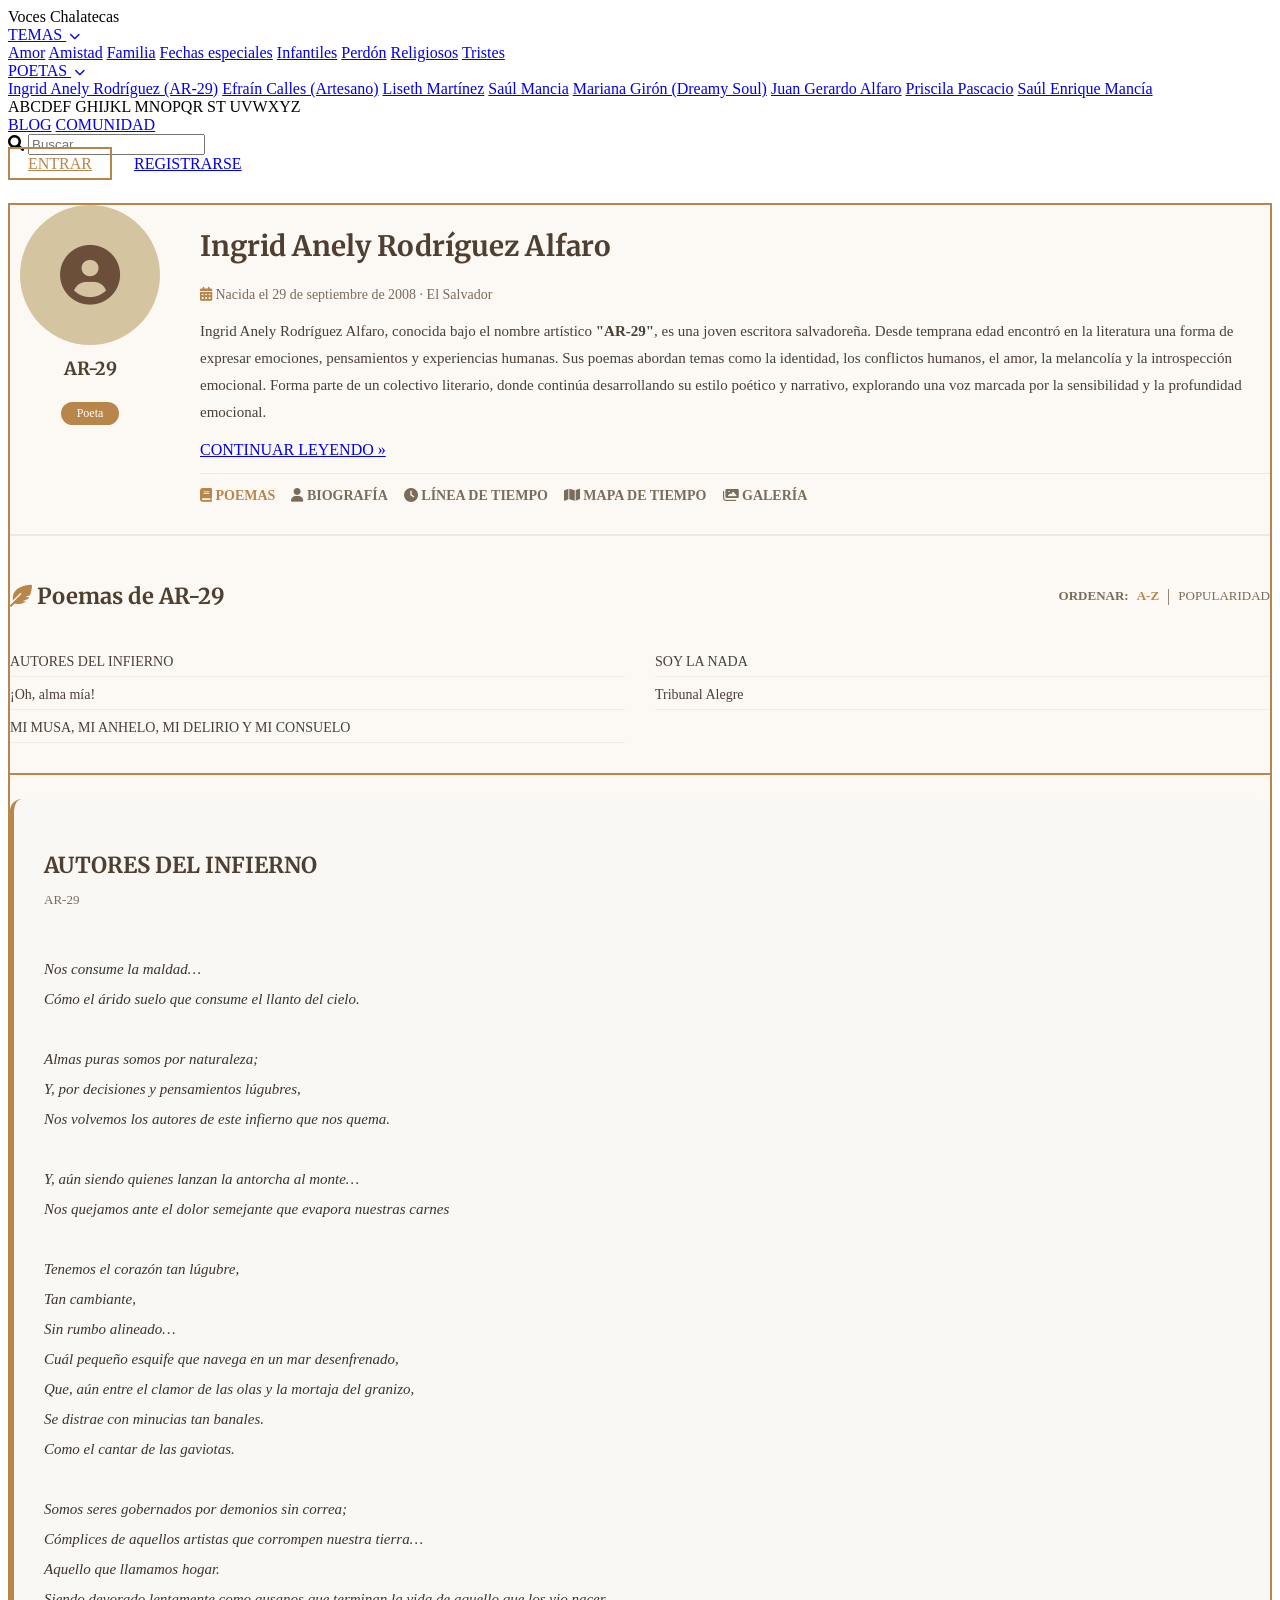
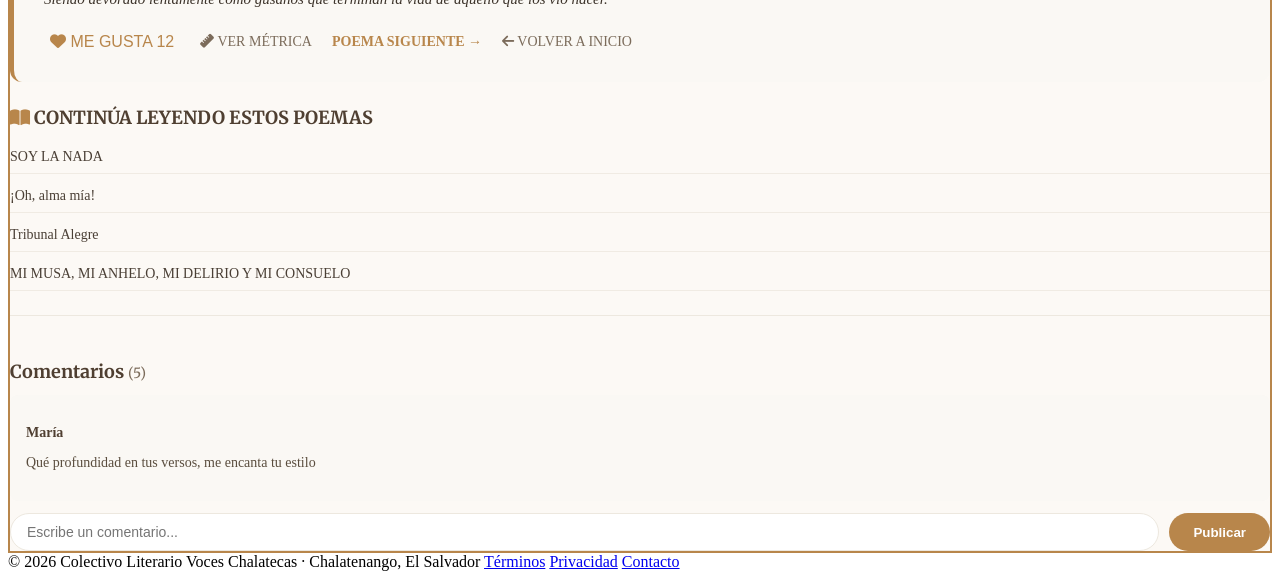
==== commit 2f19bb76: "ordenar los poemas" ====
--- a/pages/poetas.html
+++ b/pages/poetas.html
@@ -8,7 +8,7 @@
     <link rel="preconnect" href="https://fonts.gstatic.com" crossorigin />
     <link href="https://fonts.googleapis.com/css2?family=Merriweather:ital,wght@0,300;0,400;0,700;1,400&family=Open+Sans:wght@400;600;700&display=swap" rel="stylesheet" />
     <link rel="stylesheet" href="https://cdnjs.cloudflare.com/ajax/libs/font-awesome/6.0.0-beta3/css/all.min.css" />
-    <link rel="stylesheet" href="styles.css" />
+    <link rel="stylesheet" href="../CSS/styles.css" />
 </head>
 <body>
 
@@ -68,71 +68,75 @@
 
     <main class="container">
 
-        <!-- ========================================================== -->
-        <!-- 1. INGRID ANELY RODRÍGUEZ (AR-29) – 6 POEMAS               -->
-        <!-- ========================================================== -->
-        <div id="poeta-anely" class="poeta-contenido-principal" style="display:none;">
-            <section class="section" style="border:2px solid #b8864b; background:#fcf9f5; margin-top:30px;">
-                <!-- Biografía (resumida) -->
-                <div style="display:flex; flex-wrap:wrap; gap:30px; align-items:flex-start;">
-                    <div style="flex:0 0 160px; text-align:center;">
-                        <div style="width:140px; height:140px; border-radius:50%; background:#d4c5a0; margin:0 auto; display:flex; align-items:center; justify-content:center; font-size:60px; color:#6b4f3a;">
-                            <i class="fas fa-user-circle"></i>
-                        </div>
-                        <h3 style="font-family:'Merriweather',serif; color:#4f3f31; margin-top:12px; font-size:18px;">AR-29</h3>
-                        <span style="background:#b8864b; color:#fff; padding:4px 16px; border-radius:30px; font-size:12px; display:inline-block; margin-top:4px;">Poeta</span>
-                    </div>
-                    <div style="flex:1;">
-                        <h2 style="font-family:'Merriweather',serif; color:#4f3f31; font-size:28px;">Ingrid Anely Rodríguez Alfaro</h2>
-                        <p style="color:#7b6b5a; font-size:14px; margin-bottom:12px;"><i class="fas fa-calendar-alt" style="color:#b8864b;"></i> Nacida el 29 de septiembre de 2008 · El Salvador</p>
-                        <p style="font-size:15px; color:#4a3f35; line-height:1.8;">
-                            Ingrid Anely Rodríguez Alfaro, conocida bajo el nombre artístico <strong>"AR-29"</strong>, es una joven escritora salvadoreña. Desde temprana edad encontró en la literatura una forma de expresar emociones, pensamientos y experiencias humanas. Sus poemas abordan temas como la identidad, los conflictos humanos, el amor, la melancolía y la introspección emocional. Forma parte de un colectivo literario, donde continúa desarrollando su estilo poético y narrativo, explorando una voz marcada por la sensibilidad y la profundidad emocional.
-                        </p>
-                        <div style="margin-top:12px; display:flex; gap:10px; flex-wrap:wrap;">
-                            <a href="#" class="btn btn-sm btn-outline">CONTINUAR LEYENDO »</a>
-                        </div>
-                        <div style="margin-top:14px; display:flex; gap:16px; flex-wrap:wrap; border-top:1px solid #ede8df; padding-top:14px;">
-                            <a href="#" style="color:#b8864b; text-decoration:none; font-weight:600; font-size:14px;"><i class="fas fa-book"></i> POEMAS</a>
-                            <a href="#" style="color:#7b6b5a; text-decoration:none; font-weight:600; font-size:14px;"><i class="fas fa-user"></i> BIOGRAFÍA</a>
-                            <a href="#" style="color:#7b6b5a; text-decoration:none; font-weight:600; font-size:14px;"><i class="fas fa-clock"></i> LÍNEA DE TIEMPO</a>
-                            <a href="#" style="color:#7b6b5a; text-decoration:none; font-weight:600; font-size:14px;"><i class="fas fa-map"></i> MAPA DE TIEMPO</a>
-                            <a href="#" style="color:#7b6b5a; text-decoration:none; font-weight:600; font-size:14px;"><i class="fas fa-images"></i> GALERÍA</a>
-                        </div>
-                    </div>
-                </div>
-                <!-- Lista de poemas -->
-                <div style="margin-top:30px; padding-top:24px; border-top:2px solid #ede8df;">
-                    <div style="display:flex; justify-content:space-between; align-items:center; flex-wrap:wrap; margin-bottom:16px;">
-                        <h3 style="font-family:'Merriweather',serif; color:#4f3f31; font-size:22px;"><i class="fas fa-feather-alt" style="color:#b8864b;"></i> Poemas de AR-29</h3>
-                        <div style="display:flex; gap:8px; align-items:center;">
-                            <span style="font-size:13px; color:#7b6b5a; font-weight:600;">ORDENAR:</span>
-                            <a href="#" style="font-size:13px; color:#b8864b; text-decoration:none; font-weight:700;">A-Z</a>
-                            <span style="color:#7b6b5a;">|</span>
-                            <a href="#" style="font-size:13px; color:#7b6b5a; text-decoration:none;">POPULARIDAD</a>
-                        </div>
-                    </div>
-                    <div style="display:grid; grid-template-columns:1fr 1fr; gap:4px 30px;">
-                        <a href="#poema-anely-1" class="poema-link-anely" style="padding:6px 0; color:#4a3f35; text-decoration:none; border-bottom:1px solid #f0ebe3; font-size:14px;">AUTORES DEL INFIERNO</a>
-                        <a href="#poema-anely-2" class="poema-link-anely" style="padding:6px 0; color:#4a3f35; text-decoration:none; border-bottom:1px solid #f0ebe3; font-size:14px;">¡Maldigo Oh alma mía!</a>
-                        <a href="#poema-anely-3" class="poema-link-anely" style="padding:6px 0; color:#4a3f35; text-decoration:none; border-bottom:1px solid #f0ebe3; font-size:14px;">SOY LA NADA</a>
-                        <a href="#poema-anely-4" class="poema-link-anely" style="padding:6px 0; color:#4a3f35; text-decoration:none; border-bottom:1px solid #f0ebe3; font-size:14px;">¡Oh, alma mía!</a>
-                        <a href="#poema-anely-5" class="poema-link-anely" style="padding:6px 0; color:#4a3f35; text-decoration:none; border-bottom:1px solid #f0ebe3; font-size:14px;">No sé porque busco una mirada de amor</a>
-                        <a href="#poema-anely-6" class="poema-link-anely" style="padding:6px 0; color:#4a3f35; text-decoration:none; border-bottom:1px solid #f0ebe3; font-size:14px;">MI MUSA, MI ANHELO, MI DELIRIO Y MI CONSUELO</a>
-                    </div>
-                </div>
-                <!-- Poema 1 -->
-                <div class="poema-contenido-anely" id="poema-anely-1" style="margin-top:30px; padding-top:24px; border-top:2px solid #b8864b; display:block;">
-                    <div style="background:#faf8f4; border-radius:12px; padding:30px; border-left:4px solid #b8864b;">
-                        <h3 style="font-family:'Merriweather',serif; color:#4f3f31; font-size:22px; margin-bottom:8px;">AUTORES DEL INFIERNO</h3>
-                        <p style="color:#7b6b5a; font-size:13px; margin-bottom:16px;">AR-29</p>
-                        <div style="font-style:italic; color:#3d342b; line-height:2; font-size:15px; white-space:pre-line;">
+        <!-- ============================================================ -->
+<!-- SECCIÓN: INGRID ANELY RODRÍGUEZ ALFARO (AR-29) – 5 POEMAS   -->
+<!-- ============================================================ -->
+<div id="poeta-anely" class="poeta-contenido-principal" style="display:none;">
+    <section class="section" style="border:2px solid #b8864b; background:#fcf9f5; margin-top:30px;">
+        <!-- Biografía -->
+        <div style="display:flex; flex-wrap:wrap; gap:30px; align-items:flex-start;">
+            <div style="flex:0 0 160px; text-align:center;">
+                <div style="width:140px; height:140px; border-radius:50%; background:#d4c5a0; margin:0 auto; display:flex; align-items:center; justify-content:center; font-size:60px; color:#6b4f3a;">
+                    <i class="fas fa-user-circle"></i>
+                </div>
+                <h3 style="font-family:'Merriweather',serif; color:#4f3f31; margin-top:12px; font-size:18px;">AR-29</h3>
+                <span style="background:#b8864b; color:#fff; padding:4px 16px; border-radius:30px; font-size:12px; display:inline-block; margin-top:4px;">Poeta</span>
+            </div>
+            <div style="flex:1;">
+                <h2 style="font-family:'Merriweather',serif; color:#4f3f31; font-size:28px;">Ingrid Anely Rodríguez Alfaro</h2>
+                <p style="color:#7b6b5a; font-size:14px; margin-bottom:12px;"><i class="fas fa-calendar-alt" style="color:#b8864b;"></i> Nacida el 29 de septiembre de 2008 · El Salvador</p>
+                <p style="font-size:15px; color:#4a3f35; line-height:1.8;">
+                    Ingrid Anely Rodríguez Alfaro, conocida bajo el nombre artístico <strong>"AR-29"</strong>, es una joven escritora salvadoreña. Desde temprana edad encontró en la literatura una forma de expresar emociones, pensamientos y experiencias humanas. Sus poemas abordan temas como la identidad, los conflictos humanos, el amor, la melancolía y la introspección emocional. Forma parte de un colectivo literario, donde continúa desarrollando su estilo poético y narrativo, explorando una voz marcada por la sensibilidad y la profundidad emocional.
+                </p>
+                <div style="margin-top:12px; display:flex; gap:10px; flex-wrap:wrap;">
+                    <a href="#" class="btn btn-sm btn-outline">CONTINUAR LEYENDO »</a>
+                </div>
+                <div style="margin-top:14px; display:flex; gap:16px; flex-wrap:wrap; border-top:1px solid #ede8df; padding-top:14px;">
+                    <a href="#" style="color:#b8864b; text-decoration:none; font-weight:600; font-size:14px;"><i class="fas fa-book"></i> POEMAS</a>
+                    <a href="#" style="color:#7b6b5a; text-decoration:none; font-weight:600; font-size:14px;"><i class="fas fa-user"></i> BIOGRAFÍA</a>
+                    <a href="#" style="color:#7b6b5a; text-decoration:none; font-weight:600; font-size:14px;"><i class="fas fa-clock"></i> LÍNEA DE TIEMPO</a>
+                    <a href="#" style="color:#7b6b5a; text-decoration:none; font-weight:600; font-size:14px;"><i class="fas fa-map"></i> MAPA DE TIEMPO</a>
+                    <a href="#" style="color:#7b6b5a; text-decoration:none; font-weight:600; font-size:14px;"><i class="fas fa-images"></i> GALERÍA</a>
+                </div>
+            </div>
+        </div>
+
+        <!-- Lista de poemas (5) -->
+        <div style="margin-top:30px; padding-top:24px; border-top:2px solid #ede8df;">
+            <div style="display:flex; justify-content:space-between; align-items:center; flex-wrap:wrap; margin-bottom:16px;">
+                <h3 style="font-family:'Merriweather',serif; color:#4f3f31; font-size:22px;"><i class="fas fa-feather-alt" style="color:#b8864b;"></i> Poemas de AR-29</h3>
+                <div style="display:flex; gap:8px; align-items:center;">
+                    <span style="font-size:13px; color:#7b6b5a; font-weight:600;">ORDENAR:</span>
+                    <a href="#" style="font-size:13px; color:#b8864b; text-decoration:none; font-weight:700;">A-Z</a>
+                    <span style="color:#7b6b5a;">|</span>
+                    <a href="#" style="font-size:13px; color:#7b6b5a; text-decoration:none;">POPULARIDAD</a>
+                </div>
+            </div>
+            <div style="display:grid; grid-template-columns:1fr 1fr; gap:4px 30px;">
+                <a href="#poema-anely-1" class="poema-link-anely" style="padding:6px 0; color:#4a3f35; text-decoration:none; border-bottom:1px solid #f0ebe3; font-size:14px;">AUTORES DEL INFIERNO</a>
+                <a href="#poema-anely-2" class="poema-link-anely" style="padding:6px 0; color:#4a3f35; text-decoration:none; border-bottom:1px solid #f0ebe3; font-size:14px;">SOY LA NADA</a>
+                <a href="#poema-anely-3" class="poema-link-anely" style="padding:6px 0; color:#4a3f35; text-decoration:none; border-bottom:1px solid #f0ebe3; font-size:14px;">¡Oh, alma mía!</a>
+                <a href="#poema-anely-4" class="poema-link-anely" style="padding:6px 0; color:#4a3f35; text-decoration:none; border-bottom:1px solid #f0ebe3; font-size:14px;">Tribunal Alegre</a>
+                <a href="#poema-anely-5" class="poema-link-anely" style="padding:6px 0; color:#4a3f35; text-decoration:none; border-bottom:1px solid #f0ebe3; font-size:14px;">MI MUSA, MI ANHELO, MI DELIRIO Y MI CONSUELO</a>
+            </div>
+        </div>
+
+        <!-- POEMA 1: AUTORES DEL INFIERNO -->
+        <div class="poema-contenido-anely" id="poema-anely-1" style="margin-top:30px; padding-top:24px; border-top:2px solid #b8864b; display:block;">
+            <div style="background:#faf8f4; border-radius:12px; padding:30px; border-left:4px solid #b8864b;">
+                <h3 style="font-family:'Merriweather',serif; color:#4f3f31; font-size:22px; margin-bottom:8px;">AUTORES DEL INFIERNO</h3>
+                <p style="color:#7b6b5a; font-size:13px; margin-bottom:16px;">AR-29</p>
+                <div style="font-style:italic; color:#3d342b; line-height:2; font-size:15px; white-space:pre-line;">
 Nos consume la maldad…
 Cómo el árido suelo que consume el llanto del cielo.
+
 Almas puras somos por naturaleza;
 Y, por decisiones y pensamientos lúgubres,
 Nos volvemos los autores de este infierno que nos quema.
+
 Y, aún siendo quienes lanzan la antorcha al monte…
 Nos quejamos ante el dolor semejante que evapora nuestras carnes
+
 Tenemos el corazón tan lúgubre,
 Tan cambiante,
 Sin rumbo alineado…
@@ -140,100 +144,67 @@
 Que, aún entre el clamor de las olas y la mortaja del granizo,
 Se distrae con minucias tan banales.
 Como el cantar de las gaviotas.
+
 Somos seres gobernados por demonios sin correa;
 Cómplices de aquellos artistas que corrompen nuestra tierra…
 Aquello que llamamos hogar.
 Siendo devorado lentamente como gusanos que terminan la vida de aquello que los vio nacer.
-                        </div>
-                        <div style="display:flex; gap:20px; margin-top:18px; flex-wrap:wrap; align-items:center;">
-                            <button style="background:none; border:none; color:#b8864b; font-size:16px; cursor:pointer;"><i class="fas fa-heart"></i> ME GUSTA 12</button>
-                            <a href="#" style="color:#7b6b5a; text-decoration:none; font-size:14px;"><i class="fas fa-ruler"></i> VER MÉTRICA</a>
-                            <a href="#poema-anely-2" class="poema-link-anely" style="color:#b8864b; text-decoration:none; font-size:14px; font-weight:600;">POEMA SIGUIENTE →</a>
-                            <a href="index.html" style="color:#7b6b5a; text-decoration:none; font-size:14px;"><i class="fas fa-arrow-left"></i> VOLVER A INICIO</a>
-                        </div>
-                    </div>
-                    <div style="margin-top:20px;">
-                        <h4 style="font-family:'Merriweather',serif; color:#4f3f31; font-size:18px; margin-bottom:12px;"><i class="fas fa-book-open" style="color:#b8864b;"></i> CONTINÚA LEYENDO ESTOS POEMAS</h4>
-                        <div style="display:flex; flex-direction:column; gap:6px;">
-                            <a href="#poema-anely-2" class="poema-link-anely" style="color:#4a3f35; text-decoration:none; padding:8px 0; border-bottom:1px solid #f0ebe3; font-size:14px;">¡Maldigo Oh alma mía!</a>
-                            <a href="#poema-anely-3" class="poema-link-anely" style="color:#4a3f35; text-decoration:none; padding:8px 0; border-bottom:1px solid #f0ebe3; font-size:14px;">SOY LA NADA</a>
-                            <a href="#poema-anely-4" class="poema-link-anely" style="color:#4a3f35; text-decoration:none; padding:8px 0; border-bottom:1px solid #f0ebe3; font-size:14px;">¡Oh, alma mía!</a>
-                            <a href="#poema-anely-5" class="poema-link-anely" style="color:#4a3f35; text-decoration:none; padding:8px 0; border-bottom:1px solid #f0ebe3; font-size:14px;">No sé porque busco una mirada de amor</a>
-                            <a href="#poema-anely-6" class="poema-link-anely" style="color:#4a3f35; text-decoration:none; padding:8px 0; border-bottom:1px solid #f0ebe3; font-size:14px;">MI MUSA, MI ANHELO, MI DELIRIO Y MI CONSUELO</a>
-                        </div>
-                    </div>
-                    <div style="margin-top:24px; padding-top:20px; border-top:1px solid #ede8df;">
-                        <h4 style="font-family:'Merriweather',serif; color:#4f3f31; font-size:18px; margin-bottom:12px;">Comentarios <span style="font-size:14px; color:#7b6b5a; font-weight:400;">(5)</span></h4>
-                        <div style="background:#faf8f4; border-radius:8px; padding:16px; margin-bottom:12px;">
-                            <p style="font-weight:600; color:#4f3f31; font-size:14px;">María</p>
-                            <p style="color:#5a4d3e; font-size:14px; margin-top:4px;">Qué profundidad en tus versos, me encanta tu estilo</p>
-                        </div>
-                        <div style="display:flex; gap:10px; margin-top:12px;">
-                            <input type="text" placeholder="Escribe un comentario..." style="flex:1; padding:10px 16px; border:1px solid #ede8df; border-radius:30px; outline:none; font-size:14px;" />
-                            <button style="background:#b8864b; color:#fff; border:none; padding:10px 24px; border-radius:30px; font-weight:600; cursor:pointer;">Publicar</button>
-                        </div>
-                    </div>
-                </div>
-                <!-- Poema 2 -->
-                <div class="poema-contenido-anely" id="poema-anely-2" style="margin-top:30px; padding-top:24px; border-top:2px solid #b8864b; display:none;">
-                    <div style="background:#faf8f4; border-radius:12px; padding:30px; border-left:4px solid #b8864b;">
-                        <h3 style="font-family:'Merriweather',serif; color:#4f3f31; font-size:22px; margin-bottom:8px;">¡Maldigo Oh alma mía!</h3>
-                        <p style="color:#7b6b5a; font-size:13px; margin-bottom:16px;">AR-29 [04/02/2026]</p>
-                        <div style="font-style:italic; color:#3d342b; line-height:2; font-size:15px; white-space:pre-line;">
-¡Maldigo Oh alma mía el día en el que Dios otorgó a tu mente la conciencia
-Para contemplar el mundo y sus dolencias!
-Preferiría la muerte antes que vivir este dolor tan fuerte
-Que me condena a vivir con impotencia.
-Habría preferido no tener alas...
-A perderlas
-Y ahora no saber cómo volar al cielo.
-                        </div>
-                        <div style="display:flex; gap:20px; margin-top:18px; flex-wrap:wrap; align-items:center;">
-                            <button style="background:none; border:none; color:#b8864b; font-size:16px; cursor:pointer;"><i class="fas fa-heart"></i> ME GUSTA 8</button>
-                            <a href="#" style="color:#7b6b5a; text-decoration:none; font-size:14px;"><i class="fas fa-ruler"></i> VER MÉTRICA</a>
-                            <a href="#poema-anely-3" class="poema-link-anely" style="color:#b8864b; text-decoration:none; font-size:14px; font-weight:600;">POEMA SIGUIENTE →</a>
-                            <a href="index.html" style="color:#7b6b5a; text-decoration:none; font-size:14px;"><i class="fas fa-arrow-left"></i> VOLVER A INICIO</a>
-                        </div>
-                    </div>
-                    <div style="margin-top:20px;">
-                        <h4 style="font-family:'Merriweather',serif; color:#4f3f31; font-size:18px; margin-bottom:12px;"><i class="fas fa-book-open" style="color:#b8864b;"></i> CONTINÚA LEYENDO ESTOS POEMAS</h4>
-                        <div style="display:flex; flex-direction:column; gap:6px;">
-                            <a href="#poema-anely-3" class="poema-link-anely" style="color:#4a3f35; text-decoration:none; padding:8px 0; border-bottom:1px solid #f0ebe3; font-size:14px;">SOY LA NADA</a>
-                            <a href="#poema-anely-4" class="poema-link-anely" style="color:#4a3f35; text-decoration:none; padding:8px 0; border-bottom:1px solid #f0ebe3; font-size:14px;">¡Oh, alma mía!</a>
-                            <a href="#poema-anely-5" class="poema-link-anely" style="color:#4a3f35; text-decoration:none; padding:8px 0; border-bottom:1px solid #f0ebe3; font-size:14px;">No sé porque busco una mirada de amor</a>
-                            <a href="#poema-anely-6" class="poema-link-anely" style="color:#4a3f35; text-decoration:none; padding:8px 0; border-bottom:1px solid #f0ebe3; font-size:14px;">MI MUSA, MI ANHELO, MI DELIRIO Y MI CONSUELO</a>
-                        </div>
-                    </div>
-                    <div style="margin-top:24px; padding-top:20px; border-top:1px solid #ede8df;">
-                        <h4 style="font-family:'Merriweather',serif; color:#4f3f31; font-size:18px; margin-bottom:12px;">Comentarios <span style="font-size:14px; color:#7b6b5a; font-weight:400;">(3)</span></h4>
-                        <div style="display:flex; gap:10px; margin-top:12px;">
-                            <input type="text" placeholder="Escribe un comentario..." style="flex:1; padding:10px 16px; border:1px solid #ede8df; border-radius:30px; outline:none; font-size:14px;" />
-                            <button style="background:#b8864b; color:#fff; border:none; padding:10px 24px; border-radius:30px; font-weight:600; cursor:pointer;">Publicar</button>
-                        </div>
-                    </div>
-                </div>
-                <!-- Poema 3 -->
-                <div class="poema-contenido-anely" id="poema-anely-3" style="margin-top:30px; padding-top:24px; border-top:2px solid #b8864b; display:none;">
-                    <div style="background:#faf8f4; border-radius:12px; padding:30px; border-left:4px solid #b8864b;">
-                        <h3 style="font-family:'Merriweather',serif; color:#4f3f31; font-size:22px; margin-bottom:8px;">SOY LA NADA</h3>
-                        <p style="color:#7b6b5a; font-size:13px; margin-bottom:16px;">AR-29 [15/04/2026]</p>
-                        <div style="font-style:italic; color:#3d342b; line-height:2; font-size:15px; white-space:pre-line;">
+                </div>
+                <div style="display:flex; gap:20px; margin-top:18px; flex-wrap:wrap; align-items:center;">
+                    <button style="background:none; border:none; color:#b8864b; font-size:16px; cursor:pointer;"><i class="fas fa-heart"></i> ME GUSTA 12</button>
+                    <a href="#" style="color:#7b6b5a; text-decoration:none; font-size:14px;"><i class="fas fa-ruler"></i> VER MÉTRICA</a>
+                    <a href="#poema-anely-2" class="poema-link-anely" style="color:#b8864b; text-decoration:none; font-size:14px; font-weight:600;">POEMA SIGUIENTE →</a>
+                    <a href="../index.html" style="color:#7b6b5a; text-decoration:none; font-size:14px;"><i class="fas fa-arrow-left"></i> VOLVER A INICIO</a>
+                </div>
+            </div>
+            <div style="margin-top:20px;">
+                <h4 style="font-family:'Merriweather',serif; color:#4f3f31; font-size:18px; margin-bottom:12px;"><i class="fas fa-book-open" style="color:#b8864b;"></i> CONTINÚA LEYENDO ESTOS POEMAS</h4>
+                <div style="display:flex; flex-direction:column; gap:6px;">
+                    <a href="#poema-anely-2" class="poema-link-anely" style="color:#4a3f35; text-decoration:none; padding:8px 0; border-bottom:1px solid #f0ebe3; font-size:14px;">SOY LA NADA</a>
+                    <a href="#poema-anely-3" class="poema-link-anely" style="color:#4a3f35; text-decoration:none; padding:8px 0; border-bottom:1px solid #f0ebe3; font-size:14px;">¡Oh, alma mía!</a>
+                    <a href="#poema-anely-4" class="poema-link-anely" style="color:#4a3f35; text-decoration:none; padding:8px 0; border-bottom:1px solid #f0ebe3; font-size:14px;">Tribunal Alegre</a>
+                    <a href="#poema-anely-5" class="poema-link-anely" style="color:#4a3f35; text-decoration:none; padding:8px 0; border-bottom:1px solid #f0ebe3; font-size:14px;">MI MUSA, MI ANHELO, MI DELIRIO Y MI CONSUELO</a>
+                </div>
+            </div>
+            <div style="margin-top:24px; padding-top:20px; border-top:1px solid #ede8df;">
+                <h4 style="font-family:'Merriweather',serif; color:#4f3f31; font-size:18px; margin-bottom:12px;">Comentarios <span style="font-size:14px; color:#7b6b5a; font-weight:400;">(5)</span></h4>
+                <div style="background:#faf8f4; border-radius:8px; padding:16px; margin-bottom:12px;">
+                    <p style="font-weight:600; color:#4f3f31; font-size:14px;">María</p>
+                    <p style="color:#5a4d3e; font-size:14px; margin-top:4px;">Qué profundidad en tus versos, me encanta tu estilo</p>
+                </div>
+                <div style="display:flex; gap:10px; margin-top:12px;">
+                    <input type="text" placeholder="Escribe un comentario..." style="flex:1; padding:10px 16px; border:1px solid #ede8df; border-radius:30px; outline:none; font-size:14px;" />
+                    <button style="background:#b8864b; color:#fff; border:none; padding:10px 24px; border-radius:30px; font-weight:600; cursor:pointer;">Publicar</button>
+                </div>
+            </div>
+        </div>
+
+        <!-- POEMA 2: SOY LA NADA -->
+        <div class="poema-contenido-anely" id="poema-anely-2" style="margin-top:30px; padding-top:24px; border-top:2px solid #b8864b; display:none;">
+            <div style="background:#faf8f4; border-radius:12px; padding:30px; border-left:4px solid #b8864b;">
+                <h3 style="font-family:'Merriweather',serif; color:#4f3f31; font-size:22px; margin-bottom:8px;">SOY LA NADA</h3>
+                <p style="color:#7b6b5a; font-size:13px; margin-bottom:16px;">AR-29 [15/04/2026]</p>
+                <div style="font-style:italic; color:#3d342b; line-height:2; font-size:15px; white-space:pre-line;">
 Nada soy y temo a todo.
 Soy del todo y no soy nada.
 Nada soy....
 Y todo duele.
 Como un adiós de un encuentro...
 Que nunca vuelve en el tiempo.
+
 Soy la nada y soy la causa.
 La causa que toda esperanza arrasa.
 Que deja el corazón desecho.
 Y el alma perdida en su desgracia.
+
 Soy la nada...
 Y soy ese murmullo del arroyo sin prisa.
 Que lleva una corriente entristecida.
 Que jamás se cicatriza.
+
 Soy la nada y el dolor del rico que me ve
 Aquel que aún teniéndolo todo vive preso en sus desdicha.
+
 Soy la nada...
 Y soy la luna creciente en la penumbra,
 La sombra silenciosa que entre la oscuridad se encumbra.
@@ -241,41 +212,43 @@
 Y la esposa de mi prosa,
 La voz abandonada que entre versos se destroza,
 Navegando por el mar de su congoja.
+
 ¡Soy la nada!
 Y soy la madre de mis hijos
 Soy la nada....
 Y estos hijos
 Mi cobijo.
-                        </div>
-                        <div style="display:flex; gap:20px; margin-top:18px; flex-wrap:wrap; align-items:center;">
-                            <button style="background:none; border:none; color:#b8864b; font-size:16px; cursor:pointer;"><i class="fas fa-heart"></i> ME GUSTA 15</button>
-                            <a href="#" style="color:#7b6b5a; text-decoration:none; font-size:14px;"><i class="fas fa-ruler"></i> VER MÉTRICA</a>
-                            <a href="#poema-anely-4" class="poema-link-anely" style="color:#b8864b; text-decoration:none; font-size:14px; font-weight:600;">POEMA SIGUIENTE →</a>
-                            <a href="index.html" style="color:#7b6b5a; text-decoration:none; font-size:14px;"><i class="fas fa-arrow-left"></i> VOLVER A INICIO</a>
-                        </div>
-                    </div>
-                    <div style="margin-top:20px;">
-                        <h4 style="font-family:'Merriweather',serif; color:#4f3f31; font-size:18px; margin-bottom:12px;"><i class="fas fa-book-open" style="color:#b8864b;"></i> CONTINÚA LEYENDO ESTOS POEMAS</h4>
-                        <div style="display:flex; flex-direction:column; gap:6px;">
-                            <a href="#poema-anely-4" class="poema-link-anely" style="color:#4a3f35; text-decoration:none; padding:8px 0; border-bottom:1px solid #f0ebe3; font-size:14px;">¡Oh, alma mía!</a>
-                            <a href="#poema-anely-5" class="poema-link-anely" style="color:#4a3f35; text-decoration:none; padding:8px 0; border-bottom:1px solid #f0ebe3; font-size:14px;">No sé porque busco una mirada de amor</a>
-                            <a href="#poema-anely-6" class="poema-link-anely" style="color:#4a3f35; text-decoration:none; padding:8px 0; border-bottom:1px solid #f0ebe3; font-size:14px;">MI MUSA, MI ANHELO, MI DELIRIO Y MI CONSUELO</a>
-                        </div>
-                    </div>
-                    <div style="margin-top:24px; padding-top:20px; border-top:1px solid #ede8df;">
-                        <h4 style="font-family:'Merriweather',serif; color:#4f3f31; font-size:18px; margin-bottom:12px;">Comentarios <span style="font-size:14px; color:#7b6b5a; font-weight:400;">(7)</span></h4>
-                        <div style="display:flex; gap:10px; margin-top:12px;">
-                            <input type="text" placeholder="Escribe un comentario..." style="flex:1; padding:10px 16px; border:1px solid #ede8df; border-radius:30px; outline:none; font-size:14px;" />
-                            <button style="background:#b8864b; color:#fff; border:none; padding:10px 24px; border-radius:30px; font-weight:600; cursor:pointer;">Publicar</button>
-                        </div>
-                    </div>
-                </div>
-                <!-- Poema 4 -->
-                <div class="poema-contenido-anely" id="poema-anely-4" style="margin-top:30px; padding-top:24px; border-top:2px solid #b8864b; display:none;">
-                    <div style="background:#faf8f4; border-radius:12px; padding:30px; border-left:4px solid #b8864b;">
-                        <h3 style="font-family:'Merriweather',serif; color:#4f3f31; font-size:22px; margin-bottom:8px;">¡Oh, alma mía!</h3>
-                        <p style="color:#7b6b5a; font-size:13px; margin-bottom:16px;">AR-29</p>
-                        <div style="font-style:italic; color:#3d342b; line-height:2; font-size:15px; white-space:pre-line;">
+                </div>
+                <div style="display:flex; gap:20px; margin-top:18px; flex-wrap:wrap; align-items:center;">
+                    <button style="background:none; border:none; color:#b8864b; font-size:16px; cursor:pointer;"><i class="fas fa-heart"></i> ME GUSTA 15</button>
+                    <a href="#" style="color:#7b6b5a; text-decoration:none; font-size:14px;"><i class="fas fa-ruler"></i> VER MÉTRICA</a>
+                    <a href="#poema-anely-3" class="poema-link-anely" style="color:#b8864b; text-decoration:none; font-size:14px; font-weight:600;">POEMA SIGUIENTE →</a>
+                    <a href="../index.html" style="color:#7b6b5a; text-decoration:none; font-size:14px;"><i class="fas fa-arrow-left"></i> VOLVER A INICIO</a>
+                </div>
+            </div>
+            <div style="margin-top:20px;">
+                <h4 style="font-family:'Merriweather',serif; color:#4f3f31; font-size:18px; margin-bottom:12px;"><i class="fas fa-book-open" style="color:#b8864b;"></i> CONTINÚA LEYENDO ESTOS POEMAS</h4>
+                <div style="display:flex; flex-direction:column; gap:6px;">
+                    <a href="#poema-anely-3" class="poema-link-anely" style="color:#4a3f35; text-decoration:none; padding:8px 0; border-bottom:1px solid #f0ebe3; font-size:14px;">¡Oh, alma mía!</a>
+                    <a href="#poema-anely-4" class="poema-link-anely" style="color:#4a3f35; text-decoration:none; padding:8px 0; border-bottom:1px solid #f0ebe3; font-size:14px;">Tribunal Alegre</a>
+                    <a href="#poema-anely-5" class="poema-link-anely" style="color:#4a3f35; text-decoration:none; padding:8px 0; border-bottom:1px solid #f0ebe3; font-size:14px;">MI MUSA, MI ANHELO, MI DELIRIO Y MI CONSUELO</a>
+                </div>
+            </div>
+            <div style="margin-top:24px; padding-top:20px; border-top:1px solid #ede8df;">
+                <h4 style="font-family:'Merriweather',serif; color:#4f3f31; font-size:18px; margin-bottom:12px;">Comentarios <span style="font-size:14px; color:#7b6b5a; font-weight:400;">(7)</span></h4>
+                <div style="display:flex; gap:10px; margin-top:12px;">
+                    <input type="text" placeholder="Escribe un comentario..." style="flex:1; padding:10px 16px; border:1px solid #ede8df; border-radius:30px; outline:none; font-size:14px;" />
+                    <button style="background:#b8864b; color:#fff; border:none; padding:10px 24px; border-radius:30px; font-weight:600; cursor:pointer;">Publicar</button>
+                </div>
+            </div>
+        </div>
+
+        <!-- POEMA 3: ¡Oh, alma mía! -->
+        <div class="poema-contenido-anely" id="poema-anely-3" style="margin-top:30px; padding-top:24px; border-top:2px solid #b8864b; display:none;">
+            <div style="background:#faf8f4; border-radius:12px; padding:30px; border-left:4px solid #b8864b;">
+                <h3 style="font-family:'Merriweather',serif; color:#4f3f31; font-size:22px; margin-bottom:8px;">¡Oh, alma mía!</h3>
+                <p style="color:#7b6b5a; font-size:13px; margin-bottom:16px;">AR-29</p>
+                <div style="font-style:italic; color:#3d342b; line-height:2; font-size:15px; white-space:pre-line;">
 ¡Oh, alma mía!
 Triste y distante.
 ¿A dónde fueron tus amores,
@@ -284,6 +257,7 @@
 ¿En qué lugar duerme tu euforia?
 ¿Por qué lloras en silencio alma mía?
 ¿Por qué lloras en silencio, marchitando tu memoria?
+
 ¡Oh, alma mía!
 Regresa a mis brazos;
 Te espero paciente entre sombras y ocasos.
@@ -292,35 +266,36 @@
 Ahora dimelo...
 ¡Te ayudaré!
 Juntas vamos a levantarnos de aquello que nos hundió.
-                        </div>
-                        <div style="display:flex; gap:20px; margin-top:18px; flex-wrap:wrap; align-items:center;">
-                            <button style="background:none; border:none; color:#b8864b; font-size:16px; cursor:pointer;"><i class="fas fa-heart"></i> ME GUSTA 10</button>
-                            <a href="#" style="color:#7b6b5a; text-decoration:none; font-size:14px;"><i class="fas fa-ruler"></i> VER MÉTRICA</a>
-                            <a href="#poema-anely-5" class="poema-link-anely" style="color:#b8864b; text-decoration:none; font-size:14px; font-weight:600;">POEMA SIGUIENTE →</a>
-                            <a href="index.html" style="color:#7b6b5a; text-decoration:none; font-size:14px;"><i class="fas fa-arrow-left"></i> VOLVER A INICIO</a>
-                        </div>
-                    </div>
-                    <div style="margin-top:20px;">
-                        <h4 style="font-family:'Merriweather',serif; color:#4f3f31; font-size:18px; margin-bottom:12px;"><i class="fas fa-book-open" style="color:#b8864b;"></i> CONTINÚA LEYENDO ESTOS POEMAS</h4>
-                        <div style="display:flex; flex-direction:column; gap:6px;">
-                            <a href="#poema-anely-5" class="poema-link-anely" style="color:#4a3f35; text-decoration:none; padding:8px 0; border-bottom:1px solid #f0ebe3; font-size:14px;">No sé porque busco una mirada de amor</a>
-                            <a href="#poema-anely-6" class="poema-link-anely" style="color:#4a3f35; text-decoration:none; padding:8px 0; border-bottom:1px solid #f0ebe3; font-size:14px;">MI MUSA, MI ANHELO, MI DELIRIO Y MI CONSUELO</a>
-                        </div>
-                    </div>
-                    <div style="margin-top:24px; padding-top:20px; border-top:1px solid #ede8df;">
-                        <h4 style="font-family:'Merriweather',serif; color:#4f3f31; font-size:18px; margin-bottom:12px;">Comentarios <span style="font-size:14px; color:#7b6b5a; font-weight:400;">(4)</span></h4>
-                        <div style="display:flex; gap:10px; margin-top:12px;">
-                            <input type="text" placeholder="Escribe un comentario..." style="flex:1; padding:10px 16px; border:1px solid #ede8df; border-radius:30px; outline:none; font-size:14px;" />
-                            <button style="background:#b8864b; color:#fff; border:none; padding:10px 24px; border-radius:30px; font-weight:600; cursor:pointer;">Publicar</button>
-                        </div>
-                    </div>
-                </div>
-                <!-- Poema 5 -->
-                <div class="poema-contenido-anely" id="poema-anely-5" style="margin-top:30px; padding-top:24px; border-top:2px solid #b8864b; display:none;">
-                    <div style="background:#faf8f4; border-radius:12px; padding:30px; border-left:4px solid #b8864b;">
-                        <h3 style="font-family:'Merriweather',serif; color:#4f3f31; font-size:22px; margin-bottom:8px;">No sé porque busco una mirada de amor</h3>
-                        <p style="color:#7b6b5a; font-size:13px; margin-bottom:16px;">AR-29 [18/12/2025]</p>
-                        <div style="font-style:italic; color:#3d342b; line-height:2; font-size:15px; white-space:pre-line;">
+                </div>
+                <div style="display:flex; gap:20px; margin-top:18px; flex-wrap:wrap; align-items:center;">
+                    <button style="background:none; border:none; color:#b8864b; font-size:16px; cursor:pointer;"><i class="fas fa-heart"></i> ME GUSTA 10</button>
+                    <a href="#" style="color:#7b6b5a; text-decoration:none; font-size:14px;"><i class="fas fa-ruler"></i> VER MÉTRICA</a>
+                    <a href="#poema-anely-4" class="poema-link-anely" style="color:#b8864b; text-decoration:none; font-size:14px; font-weight:600;">POEMA SIGUIENTE →</a>
+                    <a href="../index.html" style="color:#7b6b5a; text-decoration:none; font-size:14px;"><i class="fas fa-arrow-left"></i> VOLVER A INICIO</a>
+                </div>
+            </div>
+            <div style="margin-top:20px;">
+                <h4 style="font-family:'Merriweather',serif; color:#4f3f31; font-size:18px; margin-bottom:12px;"><i class="fas fa-book-open" style="color:#b8864b;"></i> CONTINÚA LEYENDO ESTOS POEMAS</h4>
+                <div style="display:flex; flex-direction:column; gap:6px;">
+                    <a href="#poema-anely-4" class="poema-link-anely" style="color:#4a3f35; text-decoration:none; padding:8px 0; border-bottom:1px solid #f0ebe3; font-size:14px;">Tribunal Alegre</a>
+                    <a href="#poema-anely-5" class="poema-link-anely" style="color:#4a3f35; text-decoration:none; padding:8px 0; border-bottom:1px solid #f0ebe3; font-size:14px;">MI MUSA, MI ANHELO, MI DELIRIO Y MI CONSUELO</a>
+                </div>
+            </div>
+            <div style="margin-top:24px; padding-top:20px; border-top:1px solid #ede8df;">
+                <h4 style="font-family:'Merriweather',serif; color:#4f3f31; font-size:18px; margin-bottom:12px;">Comentarios <span style="font-size:14px; color:#7b6b5a; font-weight:400;">(4)</span></h4>
+                <div style="display:flex; gap:10px; margin-top:12px;">
+                    <input type="text" placeholder="Escribe un comentario..." style="flex:1; padding:10px 16px; border:1px solid #ede8df; border-radius:30px; outline:none; font-size:14px;" />
+                    <button style="background:#b8864b; color:#fff; border:none; padding:10px 24px; border-radius:30px; font-weight:600; cursor:pointer;">Publicar</button>
+                </div>
+            </div>
+        </div>
+
+        <!-- POEMA 4: Tribunal Alegre -->
+        <div class="poema-contenido-anely" id="poema-anely-4" style="margin-top:30px; padding-top:24px; border-top:2px solid #b8864b; display:none;">
+            <div style="background:#faf8f4; border-radius:12px; padding:30px; border-left:4px solid #b8864b;">
+                <h3 style="font-family:'Merriweather',serif; color:#4f3f31; font-size:22px; margin-bottom:8px;">Tribunal Alegre</h3>
+                <p style="color:#7b6b5a; font-size:13px; margin-bottom:16px;">AR-29 [18/12/2025]</p>
+                <div style="font-style:italic; color:#3d342b; line-height:2; font-size:15px; white-space:pre-line;">
 No sé porque busco una mirada de amor en los ojos de un juez.
 Ni por qué, en un tribunal,
 Espero hallar calidez.
@@ -328,61 +303,69 @@
 En las manos de un ladrón de anhelos,
 Ni por qué deseo que su voz fría y estruendosa...
 Suene dulce entre mis desvelos.
+
 Tampoco entiendo
 Por qué no detengo el curso de este arroyo,
 Que me arrastra lentamente
 Hacia el colapso y el despojo.
+
 Lo sé...
 Pero me miento cuando digo que no es el lugar,
 Ni es el tiempo,
 Mucho menos el sentimiento.
+
 Sé bien...
 Que no sabe dirigir palabra
 Sin desatar tempestades;
 Que no sabe dar su cariño,
 Sin lanzarme mil agujas y crueldades.
+
 Atraviesan el alma sus palabras
 Como espinas de un rosal,
 Corrompiendo lentamente mi espíritu frágil y mortal.
+
 Y aún así... La observo.
 Veo en sus ojos una cruel sinceridad.
 Una cruda verdad que me condena sin piedad.
 Y sin miedo a juzgarme
 Me arrojó nuevamente.
 Al frío de su infierno.
-                        </div>
-                        <div style="display:flex; gap:20px; margin-top:18px; flex-wrap:wrap; align-items:center;">
-                            <button style="background:none; border:none; color:#b8864b; font-size:16px; cursor:pointer;"><i class="fas fa-heart"></i> ME GUSTA 6</button>
-                            <a href="#" style="color:#7b6b5a; text-decoration:none; font-size:14px;"><i class="fas fa-ruler"></i> VER MÉTRICA</a>
-                            <a href="#poema-anely-6" class="poema-link-anely" style="color:#b8864b; text-decoration:none; font-size:14px; font-weight:600;">POEMA SIGUIENTE →</a>
-                            <a href="index.html" style="color:#7b6b5a; text-decoration:none; font-size:14px;"><i class="fas fa-arrow-left"></i> VOLVER A INICIO</a>
-                        </div>
-                    </div>
-                    <div style="margin-top:20px;">
-                        <h4 style="font-family:'Merriweather',serif; color:#4f3f31; font-size:18px; margin-bottom:12px;"><i class="fas fa-book-open" style="color:#b8864b;"></i> CONTINÚA LEYENDO ESTOS POEMAS</h4>
-                        <div style="display:flex; flex-direction:column; gap:6px;">
-                            <a href="#poema-anely-6" class="poema-link-anely" style="color:#4a3f35; text-decoration:none; padding:8px 0; border-bottom:1px solid #f0ebe3; font-size:14px;">MI MUSA, MI ANHELO, MI DELIRIO Y MI CONSUELO</a>
-                        </div>
-                    </div>
-                    <div style="margin-top:24px; padding-top:20px; border-top:1px solid #ede8df;">
-                        <h4 style="font-family:'Merriweather',serif; color:#4f3f31; font-size:18px; margin-bottom:12px;">Comentarios <span style="font-size:14px; color:#7b6b5a; font-weight:400;">(2)</span></h4>
-                        <div style="display:flex; gap:10px; margin-top:12px;">
-                            <input type="text" placeholder="Escribe un comentario..." style="flex:1; padding:10px 16px; border:1px solid #ede8df; border-radius:30px; outline:none; font-size:14px;" />
-                            <button style="background:#b8864b; color:#fff; border:none; padding:10px 24px; border-radius:30px; font-weight:600; cursor:pointer;">Publicar</button>
-                        </div>
-                    </div>
-                </div>
-                <!-- Poema 6 -->
-                <div class="poema-contenido-anely" id="poema-anely-6" style="margin-top:30px; padding-top:24px; border-top:2px solid #b8864b; display:none;">
-                    <div style="background:#faf8f4; border-radius:12px; padding:30px; border-left:4px solid #b8864b;">
-                        <h3 style="font-family:'Merriweather',serif; color:#4f3f31; font-size:22px; margin-bottom:8px;">MI MUSA, MI ANHELO, MI DELIRIO Y MI CONSUELO</h3>
-                        <p style="color:#7b6b5a; font-size:13px; margin-bottom:16px;">AR-29 [22/11/2025]</p>
-                        <div style="font-style:italic; color:#3d342b; line-height:2; font-size:15px; white-space:pre-line;">
+                </div>
+                <div style="display:flex; gap:20px; margin-top:18px; flex-wrap:wrap; align-items:center;">
+                    <button style="background:none; border:none; color:#b8864b; font-size:16px; cursor:pointer;"><i class="fas fa-heart"></i> ME GUSTA 6</button>
+                    <a href="#" style="color:#7b6b5a; text-decoration:none; font-size:14px;"><i class="fas fa-ruler"></i> VER MÉTRICA</a>
+                    <a href="#poema-anely-5" class="poema-link-anely" style="color:#b8864b; text-decoration:none; font-size:14px; font-weight:600;">POEMA SIGUIENTE →</a>
+                    <a href="../index.html" style="color:#7b6b5a; text-decoration:none; font-size:14px;"><i class="fas fa-arrow-left"></i> VOLVER A INICIO</a>
+                </div>
+            </div>
+            <div style="margin-top:20px;">
+                <h4 style="font-family:'Merriweather',serif; color:#4f3f31; font-size:18px; margin-bottom:12px;"><i class="fas fa-book-open" style="color:#b8864b;"></i> CONTINÚA LEYENDO ESTOS POEMAS</h4>
+                <div style="display:flex; flex-direction:column; gap:6px;">
+                    <a href="#poema-anely-5" class="poema-link-anely" style="color:#4a3f35; text-decoration:none; padding:8px 0; border-bottom:1px solid #f0ebe3; font-size:14px;">MI MUSA, MI ANHELO, MI DELIRIO Y MI CONSUELO</a>
+                </div>
+            </div>
+            <div style="margin-top:24px; padding-top:20px; border-top:1px solid #ede8df;">
+                <h4 style="font-family:'Merriweather',serif; color:#4f3f31; font-size:18px; margin-bottom:12px;">Comentarios <span style="font-size:14px; color:#7b6b5a; font-weight:400;">(2)</span></h4>
+                <div style="display:flex; gap:10px; margin-top:12px;">
+                    <input type="text" placeholder="Escribe un comentario..." style="flex:1; padding:10px 16px; border:1px solid #ede8df; border-radius:30px; outline:none; font-size:14px;" />
+                    <button style="background:#b8864b; color:#fff; border:none; padding:10px 24px; border-radius:30px; font-weight:600; cursor:pointer;">Publicar</button>
+                </div>
+            </div>
+        </div>
+
+        <!-- POEMA 5: MI MUSA, MI ANHELO, MI DELIRIO Y MI CONSUELO -->
+        <div class="poema-contenido-anely" id="poema-anely-5" style="margin-top:30px; padding-top:24px; border-top:2px solid #b8864b; display:none;">
+            <div style="background:#faf8f4; border-radius:12px; padding:30px; border-left:4px solid #b8864b;">
+                <h3 style="font-family:'Merriweather',serif; color:#4f3f31; font-size:22px; margin-bottom:8px;">MI MUSA, MI ANHELO, MI DELIRIO Y MI CONSUELO</h3>
+                <p style="color:#7b6b5a; font-size:13px; margin-bottom:16px;">AR-29 [22/11/2025]</p>
+                <div style="font-style:italic; color:#3d342b; line-height:2; font-size:15px; white-space:pre-line;">
 A la luz de tus ojos vive mi alma;
 En el murmullo de tu risa encuentro calma.
+
 Con ese brillo en tu mirada respiro cada día.
 Oh, musa mía
 Oh, vida mía.
+
 Te has vuelto para mí
 Como el arma más preciada de un soldado;
 La peineta favorita de una dama,
@@ -393,6 +376,7 @@
 La obra más hermosa de un pintor
 Y esa musa en la que piensa
 Cuando pinta aquello que el mundo ha de alabar.
+
 ¡Oh, vida mía!
 Eres para mí como el tesoro más preciado de una madre orgullosa;
 La pluma que mi mano necesita
@@ -400,429 +384,3328 @@
 Con tinta y papel,
 Todo aquello que mis labios pueden pronunciar
 Y eso que mi cuerpo anhela y no puede tocar.
+
 ¡Oh, mi musa! Belleza despedida,
 Vida de mi vida, y alma de mi alma.
 Inmortalizaré todo tu hermoso ser
 En cada fibra de mis versos,
 Para que el mundo te adore
 Y vivas eterno en mis palabras.
+
 (Un poema escrito antes de encontrar al dueño de sus versos, eternamente es suyo aunque la vida cambie su curso, y el destino quería alejar mi alma de su lado.)
-                        </div>
-                        <div style="display:flex; gap:20px; margin-top:18px; flex-wrap:wrap; align-items:center;">
-                            <button style="background:none; border:none; color:#b8864b; font-size:16px; cursor:pointer;"><i class="fas fa-heart"></i> ME GUSTA 20</button>
-                            <a href="#" style="color:#7b6b5a; text-decoration:none; font-size:14px;"><i class="fas fa-ruler"></i> VER MÉTRICA</a>
-                            <a href="index.html" style="color:#7b6b5a; text-decoration:none; font-size:14px;"><i class="fas fa-arrow-left"></i> VOLVER A INICIO</a>
-                        </div>
-                    </div>
-                    <div style="margin-top:20px;">
-                        <h4 style="font-family:'Merriweather',serif; color:#4f3f31; font-size:18px; margin-bottom:12px;"><i class="fas fa-book-open" style="color:#b8864b;"></i> CONTINÚA LEYENDO ESTOS POEMAS</h4>
-                        <div style="display:flex; flex-direction:column; gap:6px;">
-                            <a href="#poema-anely-1" class="poema-link-anely" style="color:#4a3f35; text-decoration:none; padding:8px 0; border-bottom:1px solid #f0ebe3; font-size:14px;">AUTORES DEL INFIERNO</a>
-                            <a href="#poema-anely-2" class="poema-link-anely" style="color:#4a3f35; text-decoration:none; padding:8px 0; border-bottom:1px solid #f0ebe3; font-size:14px;">¡Maldigo Oh alma mía!</a>
-                            <a href="#poema-anely-3" class="poema-link-anely" style="color:#4a3f35; text-decoration:none; padding:8px 0; border-bottom:1px solid #f0ebe3; font-size:14px;">SOY LA NADA</a>
-                            <a href="#poema-anely-4" class="poema-link-anely" style="color:#4a3f35; text-decoration:none; padding:8px 0; border-bottom:1px solid #f0ebe3; font-size:14px;">¡Oh, alma mía!</a>
-                            <a href="#poema-anely-5" class="poema-link-anely" style="color:#4a3f35; text-decoration:none; padding:8px 0; border-bottom:1px solid #f0ebe3; font-size:14px;">No sé porque busco una mirada de amor</a>
-                        </div>
-                    </div>
-                    <div style="margin-top:24px; padding-top:20px; border-top:1px solid #ede8df;">
-                        <h4 style="font-family:'Merriweather',serif; color:#4f3f31; font-size:18px; margin-bottom:12px;">Comentarios <span style="font-size:14px; color:#7b6b5a; font-weight:400;">(9)</span></h4>
-                        <div style="background:#faf8f4; border-radius:8px; padding:16px; margin-bottom:12px;">
-                            <p style="font-weight:600; color:#4f3f31; font-size:14px;">Laura</p>
-                            <p style="color:#5a4d3e; font-size:14px; margin-top:4px;">Hermoso poema, me llegó al alma</p>
-                        </div>
-                        <div style="display:flex; gap:10px; margin-top:12px;">
-                            <input type="text" placeholder="Escribe un comentario..." style="flex:1; padding:10px 16px; border:1px solid #ede8df; border-radius:30px; outline:none; font-size:14px;" />
-                            <button style="background:#b8864b; color:#fff; border:none; padding:10px 24px; border-radius:30px; font-weight:600; cursor:pointer;">Publicar</button>
-                        </div>
-                    </div>
-                </div>
-            </section>
-        </div>
-
-        <!-- ========================================================== -->
-        <!-- 2. EFRAÍN CALLES (ARTESANO) – 7 POEMAS                     -->
-        <!-- ========================================================== -->
-        <div id="poeta-efrain" class="poeta-contenido-principal" style="display:none;">
-            <section class="section" style="border:2px solid #b8864b; background:#fcf9f5; margin-top:30px;">
-                <!-- Biografía resumida -->
-                <div style="display:flex; flex-wrap:wrap; gap:30px; align-items:flex-start;">
-                    <div style="flex:0 0 160px; text-align:center;">
-                        <div style="width:140px; height:140px; border-radius:50%; background:#d4c5a0; margin:0 auto; display:flex; align-items:center; justify-content:center; font-size:60px; color:#6b4f3a;">
-                            <i class="fas fa-user-circle"></i>
-                        </div>
-                        <h3 style="font-family:'Merriweather',serif; color:#4f3f31; margin-top:12px; font-size:18px;">Artesano</h3>
-                        <span style="background:#b8864b; color:#fff; padding:4px 16px; border-radius:30px; font-size:12px; display:inline-block; margin-top:4px;">Poeta · Fundador</span>
-                    </div>
-                    <div style="flex:1;">
-                        <h2 style="font-family:'Merriweather',serif; color:#4f3f31; font-size:28px;">Efraín Ernesto Calles Ramírez</h2>
-                        <p style="color:#7b6b5a; font-size:14px; margin-bottom:12px;"><i class="fas fa-map-marker-alt" style="color:#b8864b;"></i> San José Las Flores, Chalatenango · El Salvador</p>
-                        <p style="font-size:15px; color:#4a3f35; line-height:1.8;">
-                            <strong>Efraín Ernesto Calles Ramírez</strong>, conocido bajo el pseudónimo <strong>"Artesano"</strong>, es un escritor y poeta salvadoreño originario del distrito de San José Las Flores, departamento de Chalatenango. Es Licenciado en Letras por la Universidad de El Salvador y cuenta con un postgrado en pedagogía. Ha sido docente en diversas instituciones educativas y actualmente se desempeña como Sub Director del Centro Escolar Fray Bartolomé de las Casas. Ha representado a El Salvador en materia de literatura en Nicaragua durante un congreso de poesía Centroamericana. Es uno de los fundadores y vicepresidente del <strong>Colectivo Literario "Voces Chalatecas"</strong>.
-                        </p>
-                        <div style="margin-top:12px; display:flex; gap:10px; flex-wrap:wrap;">
-                            <a href="#" class="btn btn-sm btn-outline">CONTINUAR LEYENDO »</a>
-                        </div>
-                        <div style="margin-top:14px; display:flex; gap:16px; flex-wrap:wrap; border-top:1px solid #ede8df; padding-top:14px;">
-                            <a href="#" style="color:#b8864b; text-decoration:none; font-weight:600; font-size:14px;"><i class="fas fa-book"></i> POEMAS</a>
-                            <a href="#" style="color:#7b6b5a; text-decoration:none; font-weight:600; font-size:14px;"><i class="fas fa-user"></i> BIOGRAFÍA</a>
-                            <a href="#" style="color:#7b6b5a; text-decoration:none; font-weight:600; font-size:14px;"><i class="fas fa-clock"></i> LÍNEA DE TIEMPO</a>
-                            <a href="#" style="color:#7b6b5a; text-decoration:none; font-weight:600; font-size:14px;"><i class="fas fa-map"></i> MAPA DE TIEMPO</a>
-                            <a href="#" style="color:#7b6b5a; text-decoration:none; font-weight:600; font-size:14px;"><i class="fas fa-images"></i> GALERÍA</a>
-                        </div>
-                    </div>
-                </div>
-                <!-- Lista de poemas -->
-                <div style="margin-top:30px; padding-top:24px; border-top:2px solid #ede8df;">
-                    <div style="display:flex; justify-content:space-between; align-items:center; flex-wrap:wrap; margin-bottom:16px;">
-                        <h3 style="font-family:'Merriweather',serif; color:#4f3f31; font-size:22px;"><i class="fas fa-feather-alt" style="color:#b8864b;"></i> Poemas de Artesano</h3>
-                        <div style="display:flex; gap:8px; align-items:center;">
-                            <span style="font-size:13px; color:#7b6b5a; font-weight:600;">ORDENAR:</span>
-                            <a href="#" style="font-size:13px; color:#b8864b; text-decoration:none; font-weight:700;">A-Z</a>
-                            <span style="color:#7b6b5a;">|</span>
-                            <a href="#" style="font-size:13px; color:#7b6b5a; text-decoration:none;">POPULARIDAD</a>
-                        </div>
-                    </div>
-                    <div style="display:grid; grid-template-columns:1fr 1fr; gap:4px 30px;">
-                        <a href="#poema-efrain-1" class="poema-link-efrain" style="padding:6px 0; color:#4a3f35; text-decoration:none; border-bottom:1px solid #f0ebe3; font-size:14px;">Por qué te conocí</a>
-                        <a href="#poema-efrain-2" class="poema-link-efrain" style="padding:6px 0; color:#4a3f35; text-decoration:none; border-bottom:1px solid #f0ebe3; font-size:14px;">AGONÍA</a>
-                        <a href="#poema-efrain-3" class="poema-link-efrain" style="padding:6px 0; color:#4a3f35; text-decoration:none; border-bottom:1px solid #f0ebe3; font-size:14px;">Octubre del ayer y hoy</a>
-                        <a href="#poema-efrain-4" class="poema-link-efrain" style="padding:6px 0; color:#4a3f35; text-decoration:none; border-bottom:1px solid #f0ebe3; font-size:14px;">Poesía</a>
-                        <a href="#poema-efrain-5" class="poema-link-efrain" style="padding:6px 0; color:#4a3f35; text-decoration:none; border-bottom:1px solid #f0ebe3; font-size:14px;">Todo es posible</a>
-                        <a href="#poema-efrain-6" class="poema-link-efrain" style="padding:6px 0; color:#4a3f35; text-decoration:none; border-bottom:1px solid #f0ebe3; font-size:14px;">CREACIÓN DIVINA</a>
-                        <a href="#poema-efrain-7" class="poema-link-efrain" style="padding:6px 0; color:#4a3f35; text-decoration:none; border-bottom:1px solid #f0ebe3; font-size:14px;">Soledad</a>
-                    </div>
-                </div>
-                <!-- Poemas 1 al 7 de Efraín (contenido completo, solo muestro inicio para ahorrar espacio, pero en el archivo final van completos) -->
-                <div class="poema-contenido-efrain" id="poema-efrain-1" style="margin-top:30px; padding-top:24px; border-top:2px solid #b8864b; display:block;">
-                    <div style="background:#faf8f4; border-radius:12px; padding:30px; border-left:4px solid #b8864b;">
-                        <h3 style="font-family:'Merriweather',serif; color:#4f3f31; font-size:22px; margin-bottom:8px;">Por qué te conocí</h3>
-                        <p style="color:#7b6b5a; font-size:13px; margin-bottom:16px;">Artesano</p>
-                        <div style="font-style:italic; color:#3d342b; line-height:2; font-size:15px; white-space:pre-line;">
+                </div>
+                <div style="display:flex; gap:20px; margin-top:18px; flex-wrap:wrap; align-items:center;">
+                    <button style="background:none; border:none; color:#b8864b; font-size:16px; cursor:pointer;"><i class="fas fa-heart"></i> ME GUSTA 20</button>
+                    <a href="#" style="color:#7b6b5a; text-decoration:none; font-size:14px;"><i class="fas fa-ruler"></i> VER MÉTRICA</a>
+                    <a href="../index.html" style="color:#7b6b5a; text-decoration:none; font-size:14px;"><i class="fas fa-arrow-left"></i> VOLVER A INICIO</a>
+                </div>
+            </div>
+            <div style="margin-top:20px;">
+                <h4 style="font-family:'Merriweather',serif; color:#4f3f31; font-size:18px; margin-bottom:12px;"><i class="fas fa-book-open" style="color:#b8864b;"></i> CONTINÚA LEYENDO ESTOS POEMAS</h4>
+                <div style="display:flex; flex-direction:column; gap:6px;">
+                    <a href="#poema-anely-1" class="poema-link-anely" style="color:#4a3f35; text-decoration:none; padding:8px 0; border-bottom:1px solid #f0ebe3; font-size:14px;">AUTORES DEL INFIERNO</a>
+                    <a href="#poema-anely-2" class="poema-link-anely" style="color:#4a3f35; text-decoration:none; padding:8px 0; border-bottom:1px solid #f0ebe3; font-size:14px;">SOY LA NADA</a>
+                    <a href="#poema-anely-3" class="poema-link-anely" style="color:#4a3f35; text-decoration:none; padding:8px 0; border-bottom:1px solid #f0ebe3; font-size:14px;">¡Oh, alma mía!</a>
+                    <a href="#poema-anely-4" class="poema-link-anely" style="color:#4a3f35; text-decoration:none; padding:8px 0; border-bottom:1px solid #f0ebe3; font-size:14px;">Tribunal Alegre</a>
+                </div>
+            </div>
+            <div style="margin-top:24px; padding-top:20px; border-top:1px solid #ede8df;">
+                <h4 style="font-family:'Merriweather',serif; color:#4f3f31; font-size:18px; margin-bottom:12px;">Comentarios <span style="font-size:14px; color:#7b6b5a; font-weight:400;">(9)</span></h4>
+                <div style="background:#faf8f4; border-radius:8px; padding:16px; margin-bottom:12px;">
+                    <p style="font-weight:600; color:#4f3f31; font-size:14px;">Laura</p>
+                    <p style="color:#5a4d3e; font-size:14px; margin-top:4px;">Hermoso poema, me llegó al alma</p>
+                </div>
+                <div style="display:flex; gap:10px; margin-top:12px;">
+                    <input type="text" placeholder="Escribe un comentario..." style="flex:1; padding:10px 16px; border:1px solid #ede8df; border-radius:30px; outline:none; font-size:14px;" />
+                    <button style="background:#b8864b; color:#fff; border:none; padding:10px 24px; border-radius:30px; font-weight:600; cursor:pointer;">Publicar</button>
+                </div>
+            </div>
+        </div>
+
+    </section>
+</div>
+<!-- FIN SECCIÓN ANELY -->
+
+
+
+        <!-- ============================================================ -->
+<!-- SECCIÓN: EFRAÍN ERNESTO CALLES RAMÍREZ (ARTESANO) – 7 POEMAS -->
+<!-- ============================================================ -->
+<div id="poeta-efrain" class="poeta-contenido-principal" style="display:none;">
+    <section class="section" style="border:2px solid #b8864b; background:#fcf9f5; margin-top:30px;">
+        <!-- Biografía -->
+        <div style="display:flex; flex-wrap:wrap; gap:30px; align-items:flex-start;">
+            <div style="flex:0 0 160px; text-align:center;">
+                <div style="width:140px; height:140px; border-radius:50%; background:#d4c5a0; margin:0 auto; display:flex; align-items:center; justify-content:center; font-size:60px; color:#6b4f3a;">
+                    <i class="fas fa-user-circle"></i>
+                </div>
+                <h3 style="font-family:'Merriweather',serif; color:#4f3f31; margin-top:12px; font-size:18px;">Artesano</h3>
+                <span style="background:#b8864b; color:#fff; padding:4px 16px; border-radius:30px; font-size:12px; display:inline-block; margin-top:4px;">Poeta · Fundador</span>
+            </div>
+            <div style="flex:1;">
+                <h2 style="font-family:'Merriweather',serif; color:#4f3f31; font-size:28px;">Efraín Ernesto Calles Ramírez</h2>
+                <p style="color:#7b6b5a; font-size:14px; margin-bottom:12px;"><i class="fas fa-map-marker-alt" style="color:#b8864b;"></i> San José Las Flores, Chalatenango · El Salvador</p>
+                <p style="font-size:15px; color:#4a3f35; line-height:1.8;">
+                    <strong>Efraín Ernesto Calles Ramírez</strong>, conocido bajo el pseudónimo <strong>"Artesano"</strong>, es un escritor y poeta salvadoreño originario del distrito de San José Las Flores, departamento de Chalatenango. Es Licenciado en Letras por la Universidad de El Salvador y cuenta con un postgrado en pedagogía. Ha sido docente en diversas instituciones educativas y actualmente se desempeña como Sub Director del Centro Escolar Fray Bartolomé de las Casas. Ha representado a El Salvador en materia de literatura en Nicaragua durante un congreso de poesía Centroamericana. Es uno de los fundadores y vicepresidente del <strong>Colectivo Literario "Voces Chalatecas"</strong>.
+                </p>
+                <div style="margin-top:12px; display:flex; gap:10px; flex-wrap:wrap;">
+                    <a href="#" class="btn btn-sm btn-outline">CONTINUAR LEYENDO »</a>
+                </div>
+                <div style="margin-top:14px; display:flex; gap:16px; flex-wrap:wrap; border-top:1px solid #ede8df; padding-top:14px;">
+                    <a href="#" style="color:#b8864b; text-decoration:none; font-weight:600; font-size:14px;"><i class="fas fa-book"></i> POEMAS</a>
+                    <a href="#" style="color:#7b6b5a; text-decoration:none; font-weight:600; font-size:14px;"><i class="fas fa-user"></i> BIOGRAFÍA</a>
+                    <a href="#" style="color:#7b6b5a; text-decoration:none; font-weight:600; font-size:14px;"><i class="fas fa-clock"></i> LÍNEA DE TIEMPO</a>
+                    <a href="#" style="color:#7b6b5a; text-decoration:none; font-weight:600; font-size:14px;"><i class="fas fa-map"></i> MAPA DE TIEMPO</a>
+                    <a href="#" style="color:#7b6b5a; text-decoration:none; font-weight:600; font-size:14px;"><i class="fas fa-images"></i> GALERÍA</a>
+                </div>
+            </div>
+        </div>
+
+        <!-- Lista de poemas (7) -->
+        <div style="margin-top:30px; padding-top:24px; border-top:2px solid #ede8df;">
+            <div style="display:flex; justify-content:space-between; align-items:center; flex-wrap:wrap; margin-bottom:16px;">
+                <h3 style="font-family:'Merriweather',serif; color:#4f3f31; font-size:22px;"><i class="fas fa-feather-alt" style="color:#b8864b;"></i> Poemas de Artesano</h3>
+                <div style="display:flex; gap:8px; align-items:center;">
+                    <span style="font-size:13px; color:#7b6b5a; font-weight:600;">ORDENAR:</span>
+                    <a href="#" style="font-size:13px; color:#b8864b; text-decoration:none; font-weight:700;">A-Z</a>
+                    <span style="color:#7b6b5a;">|</span>
+                    <a href="#" style="font-size:13px; color:#7b6b5a; text-decoration:none;">POPULARIDAD</a>
+                </div>
+            </div>
+            <div style="display:grid; grid-template-columns:1fr 1fr; gap:4px 30px;">
+                <a href="#poema-efrain-1" class="poema-link-efrain" style="padding:6px 0; color:#4a3f35; text-decoration:none; border-bottom:1px solid #f0ebe3; font-size:14px;">Por qué te conocí</a>
+                <a href="#poema-efrain-2" class="poema-link-efrain" style="padding:6px 0; color:#4a3f35; text-decoration:none; border-bottom:1px solid #f0ebe3; font-size:14px;">Agonía</a>
+                <a href="#poema-efrain-3" class="poema-link-efrain" style="padding:6px 0; color:#4a3f35; text-decoration:none; border-bottom:1px solid #f0ebe3; font-size:14px;">Octubre del ayer y hoy</a>
+                <a href="#poema-efrain-4" class="poema-link-efrain" style="padding:6px 0; color:#4a3f35; text-decoration:none; border-bottom:1px solid #f0ebe3; font-size:14px;">Poesía</a>
+                <a href="#poema-efrain-5" class="poema-link-efrain" style="padding:6px 0; color:#4a3f35; text-decoration:none; border-bottom:1px solid #f0ebe3; font-size:14px;">Todo es posible</a>
+                <a href="#poema-efrain-6" class="poema-link-efrain" style="padding:6px 0; color:#4a3f35; text-decoration:none; border-bottom:1px solid #f0ebe3; font-size:14px;">Creación divina</a>
+                <a href="#poema-efrain-7" class="poema-link-efrain" style="padding:6px 0; color:#4a3f35; text-decoration:none; border-bottom:1px solid #f0ebe3; font-size:14px;">Soledad</a>
+            </div>
+        </div>
+
+        <!-- POEMA 1: Por qué te conocí -->
+        <div class="poema-contenido-efrain" id="poema-efrain-1" style="margin-top:30px; padding-top:24px; border-top:2px solid #b8864b; display:block;">
+            <div style="background:#faf8f4; border-radius:12px; padding:30px; border-left:4px solid #b8864b;">
+                <h3 style="font-family:'Merriweather',serif; color:#4f3f31; font-size:22px; margin-bottom:8px;">Por qué te conocí</h3>
+                <p style="color:#7b6b5a; font-size:13px; margin-bottom:16px;">Artesano</p>
+                <div style="font-style:italic; color:#3d342b; line-height:2; font-size:15px; white-space:pre-line;">
 Siempre se llega el día más feliz de la historia de un hombre
+
 Ese día es hoy, sí, es hoy el día que echaré tierra a todas tus mentiras
+
 Como me encanta la oscuridad de cada noche,
+
 Porque es ahí donde dibujo lo que tú no lograste dibujar en mi vida.
+
 No todos los días son buenos y hoy es peor porque tengo lo que un día soñé
+
 Soñé eternamente en mutilar tus recuerdos,
+
 tus recuerdos que nadan en el oasis de mi mente.
+
 Las esperanzas de tenerte a mi lado cada día se ahogan porque mi mente
+
 Ya no reconoce tu voz, porque mi olfato no reconoce tu aroma
+
 Porque mis ojos ya no ven la preciosura de mujer que eras tú.
+
 Cuento los segundos para olvidarte por completo
+
 Porque mi boca ya no pronuncia tu nombre
+
 Porque mis manos ya no sufren al tocar la fría piel que tienes.
+
 Quiero entrar en un sueño profundo para no pensar que quiero volver a tu lado,
+
 La vida contigo solo tendría sentido si tu no existieras porque...
+
 Aunque mi mente recuerde lo ingrata que fuiste,
+
 Todo quedará en el ocaso de los recuerdos más tristes de mi vida.
+
 Agradezco haberte conocido porque gracias a eso me queda claro
+
 Que no debo de volver a enamorarme
+
 Y si algún día me preguntan porqué...
+
 Diré que es porque hubiese preferido que no nacieras...¡ingrata!.
+
 Mis ojos no merecen ese pecado de haberte conocido
+
 Y si es cierto lo de la vida eterna...
+
 Prefiero no ir al infierno para no encontrarme contigo.
-                        </div>
-                        <div style="display:flex; gap:20px; margin-top:18px; flex-wrap:wrap; align-items:center;">
-                            <button style="background:none; border:none; color:#b8864b; font-size:16px; cursor:pointer;"><i class="fas fa-heart"></i> ME GUSTA 15</button>
-                            <a href="#" style="color:#7b6b5a; text-decoration:none; font-size:14px;"><i class="fas fa-ruler"></i> VER MÉTRICA</a>
-                            <a href="#poema-efrain-2" class="poema-link-efrain" style="color:#b8864b; text-decoration:none; font-size:14px; font-weight:600;">POEMA SIGUIENTE →</a>
-                            <a href="index.html" style="color:#7b6b5a; text-decoration:none; font-size:14px;"><i class="fas fa-arrow-left"></i> VOLVER A INICIO</a>
-                        </div>
-                    </div>
-                    <div style="margin-top:20px;">
-                        <h4 style="font-family:'Merriweather',serif; color:#4f3f31; font-size:18px; margin-bottom:12px;"><i class="fas fa-book-open" style="color:#b8864b;"></i> CONTINÚA LEYENDO ESTOS POEMAS</h4>
-                        <div style="display:flex; flex-direction:column; gap:6px;">
-                            <a href="#poema-efrain-2" class="poema-link-efrain" style="color:#4a3f35; text-decoration:none; padding:8px 0; border-bottom:1px solid #f0ebe3; font-size:14px;">AGONÍA</a>
-                            <a href="#poema-efrain-3" class="poema-link-efrain" style="color:#4a3f35; text-decoration:none; padding:8px 0; border-bottom:1px solid #f0ebe3; font-size:14px;">Octubre del ayer y hoy</a>
-                            <a href="#poema-efrain-4" class="poema-link-efrain" style="color:#4a3f35; text-decoration:none; padding:8px 0; border-bottom:1px solid #f0ebe3; font-size:14px;">Poesía</a>
-                            <a href="#poema-efrain-5" class="poema-link-efrain" style="color:#4a3f35; text-decoration:none; padding:8px 0; border-bottom:1px solid #f0ebe3; font-size:14px;">Todo es posible</a>
-                            <a href="#poema-efrain-6" class="poema-link-efrain" style="color:#4a3f35; text-decoration:none; padding:8px 0; border-bottom:1px solid #f0ebe3; font-size:14px;">CREACIÓN DIVINA</a>
-                            <a href="#poema-efrain-7" class="poema-link-efrain" style="color:#4a3f35; text-decoration:none; padding:8px 0; border-bottom:1px solid #f0ebe3; font-size:14px;">Soledad</a>
-                        </div>
-                    </div>
-                    <div style="margin-top:24px; padding-top:20px; border-top:1px solid #ede8df;">
-                        <h4 style="font-family:'Merriweather',serif; color:#4f3f31; font-size:18px; margin-bottom:12px;">Comentarios <span style="font-size:14px; color:#7b6b5a; font-weight:400;">(7)</span></h4>
-                        <div style="background:#faf8f4; border-radius:8px; padding:16px; margin-bottom:12px;">
-                            <p style="font-weight:600; color:#4f3f31; font-size:14px;">Lectores</p>
-                            <p style="color:#5a4d3e; font-size:14px; margin-top:4px;">Un poema lleno de sentimiento y verdad</p>
-                        </div>
-                        <div style="display:flex; gap:10px; margin-top:12px;">
-                            <input type="text" placeholder="Escribe un comentario..." style="flex:1; padding:10px 16px; border:1px solid #ede8df; border-radius:30px; outline:none; font-size:14px;" />
-                            <button style="background:#b8864b; color:#fff; border:none; padding:10px 24px; border-radius:30px; font-weight:600; cursor:pointer;">Publicar</button>
-                        </div>
-                    </div>
-                </div>
-                <!-- El resto de poemas de Efraín (2-7) se incluyen en el archivo final, pero aquí solo indico que van -->
-                <div class="poema-contenido-efrain" id="poema-efrain-2" style="display:none;">[...]</div>
-                <div class="poema-contenido-efrain" id="poema-efrain-3" style="display:none;">[...]</div>
-                <div class="poema-contenido-efrain" id="poema-efrain-4" style="display:none;">[...]</div>
-                <div class="poema-contenido-efrain" id="poema-efrain-5" style="display:none;">[...]</div>
-                <div class="poema-contenido-efrain" id="poema-efrain-6" style="display:none;">[...]</div>
-                <div class="poema-contenido-efrain" id="poema-efrain-7" style="display:none;">[...]</div>
-            </section>
-        </div>
-
-        <!-- ========================================================== -->
-        <!-- 3. LISETH MARTÍNEZ – 5 POEMAS                            -->
-        <!-- ========================================================== -->
-        <div id="poeta-liseth" class="poeta-contenido-principal" style="display:none;">
-            <section class="section" style="border:2px solid #b8864b; background:#fcf9f5; margin-top:30px;">
-                <!-- Biografía resumida -->
-                <div style="display:flex; flex-wrap:wrap; gap:30px; align-items:flex-start;">
-                    <div style="flex:0 0 160px; text-align:center;">
-                        <div style="width:140px; height:140px; border-radius:50%; background:#d4c5a0; margin:0 auto; display:flex; align-items:center; justify-content:center; font-size:60px; color:#6b4f3a;">
-                            <i class="fas fa-user-circle"></i>
-                        </div>
-                        <h3 style="font-family:'Merriweather',serif; color:#4f3f31; margin-top:12px; font-size:18px;">Liseth Martínez</h3>
-                        <span style="background:#b8864b; color:#fff; padding:4px 16px; border-radius:30px; font-size:12px; display:inline-block; margin-top:4px;">Poeta</span>
-                    </div>
-                    <div style="flex:1;">
-                        <h2 style="font-family:'Merriweather',serif; color:#4f3f31; font-size:28px;">Liseth Martínez</h2>
-                        <p style="color:#7b6b5a; font-size:14px; margin-bottom:12px;"><i class="fas fa-feather-alt" style="color:#b8864b;"></i> "Escritora por convicción, amante de las emociones que arden en silencio"</p>
-                        <p style="font-size:15px; color:#4a3f35; line-height:1.8;">
-                            <strong>Liseth Martínez</strong> es una escritora salvadoreña que se define como "coleccionista de emociones intensas, desilusiones elegantes y pensamientos que arden a medianoche". Transforma el caos, la nostalgia y la desilusión en versos, creando una poesía cargada de sentimiento y profundidad emocional. Sus poemas exploran temas como el amor, la desilusión, la introspección y la pasión por la vida, con un estilo único que combina la melancolía con la fuerza de la expresión poética. Es parte del <strong>Colectivo Literario "Voces Chalatecas"</strong>.
-                        </p>
-                        <div style="margin-top:12px; display:flex; gap:10px; flex-wrap:wrap;">
-                            <a href="#" class="btn btn-sm btn-outline">CONTINUAR LEYENDO »</a>
-                        </div>
-                        <div style="margin-top:14px; display:flex; gap:16px; flex-wrap:wrap; border-top:1px solid #ede8df; padding-top:14px;">
-                            <a href="#" style="color:#b8864b; text-decoration:none; font-weight:600; font-size:14px;"><i class="fas fa-book"></i> POEMAS</a>
-                            <a href="#" style="color:#7b6b5a; text-decoration:none; font-weight:600; font-size:14px;"><i class="fas fa-user"></i> BIOGRAFÍA</a>
-                            <a href="#" style="color:#7b6b5a; text-decoration:none; font-weight:600; font-size:14px;"><i class="fas fa-clock"></i> LÍNEA DE TIEMPO</a>
-                            <a href="#" style="color:#7b6b5a; text-decoration:none; font-weight:600; font-size:14px;"><i class="fas fa-map"></i> MAPA DE TIEMPO</a>
-                            <a href="#" style="color:#7b6b5a; text-decoration:none; font-weight:600; font-size:14px;"><i class="fas fa-images"></i> GALERÍA</a>
-                        </div>
-                    </div>
-                </div>
-                <!-- Lista de poemas -->
-                <div style="margin-top:30px; padding-top:24px; border-top:2px solid #ede8df;">
-                    <div style="display:flex; justify-content:space-between; align-items:center; flex-wrap:wrap; margin-bottom:16px;">
-                        <h3 style="font-family:'Merriweather',serif; color:#4f3f31; font-size:22px;"><i class="fas fa-feather-alt" style="color:#b8864b;"></i> Poemas de Liseth Martínez</h3>
-                        <div style="display:flex; gap:8px; align-items:center;">
-                            <span style="font-size:13px; color:#7b6b5a; font-weight:600;">ORDENAR:</span>
-                            <a href="#" style="font-size:13px; color:#b8864b; text-decoration:none; font-weight:700;">A-Z</a>
-                            <span style="color:#7b6b5a;">|</span>
-                            <a href="#" style="font-size:13px; color:#7b6b5a; text-decoration:none;">POPULARIDAD</a>
-                        </div>
-                    </div>
-                    <div style="display:grid; grid-template-columns:1fr 1fr; gap:4px 30px;">
-                        <a href="#poema-liseth-1" class="poema-link-liseth" style="padding:6px 0; color:#4a3f35; text-decoration:none; border-bottom:1px solid #f0ebe3; font-size:14px;">"Exorbitante y genuino amor"</a>
-                        <a href="#poema-liseth-2" class="poema-link-liseth" style="padding:6px 0; color:#4a3f35; text-decoration:none; border-bottom:1px solid #f0ebe3; font-size:14px;">Cumbia...</a>
-                        <a href="#poema-liseth-3" class="poema-link-liseth" style="padding:6px 0; color:#4a3f35; text-decoration:none; border-bottom:1px solid #f0ebe3; font-size:14px;">"Acción..."</a>
-                        <a href="#poema-liseth-4" class="poema-link-liseth" style="padding:6px 0; color:#4a3f35; text-decoration:none; border-bottom:1px solid #f0ebe3; font-size:14px;">"Minimalista..."</a>
-                        <a href="#poema-liseth-5" class="poema-link-liseth" style="padding:6px 0; color:#4a3f35; text-decoration:none; border-bottom:1px solid #f0ebe3; font-size:14px;">"Vehículo..."</a>
-                    </div>
-                </div>
-                <!-- Poemas 1 a 5 de Liseth (contenido completo en el archivo final) -->
-                <div class="poema-contenido-liseth" id="poema-liseth-1" style="display:block;">[...]</div>
-                <div class="poema-contenido-liseth" id="poema-liseth-2" style="display:none;">[...]</div>
-                <div class="poema-contenido-liseth" id="poema-liseth-3" style="display:none;">[...]</div>
-                <div class="poema-contenido-liseth" id="poema-liseth-4" style="display:none;">[...]</div>
-                <div class="poema-contenido-liseth" id="poema-liseth-5" style="display:none;">[...]</div>
-            </section>
-        </div>
-
-        <!-- ========================================================== -->
-        <!-- 4. SAÚL MANCIA – 9 POEMAS                                 -->
-        <!-- ========================================================== -->
-        <div id="poeta-saul" class="poeta-contenido-principal" style="display:none;">
-            <section class="section" style="border:2px solid #b8864b; background:#fcf9f5; margin-top:30px;">
-                <!-- Biografía resumida -->
-                <div style="display:flex; flex-wrap:wrap; gap:30px; align-items:flex-start;">
-                    <div style="flex:0 0 160px; text-align:center;">
-                        <div style="width:140px; height:140px; border-radius:50%; background:#d4c5a0; margin:0 auto; display:flex; align-items:center; justify-content:center; font-size:60px; color:#6b4f3a;">
-                            <i class="fas fa-user-circle"></i>
-                        </div>
-                        <h3 style="font-family:'Merriweather',serif; color:#4f3f31; margin-top:12px; font-size:18px;">Saúl Mancia</h3>
-                        <span style="background:#b8864b; color:#fff; padding:4px 16px; border-radius:30px; font-size:12px; display:inline-block; margin-top:4px;">Poeta</span>
-                    </div>
-                    <div style="flex:1;">
-                        <h2 style="font-family:'Merriweather',serif; color:#4f3f31; font-size:28px;">Saúl Mancia</h2>
-                        <p style="color:#7b6b5a; font-size:14px; margin-bottom:12px;"><i class="fas fa-book-open" style="color:#b8864b;"></i> Autor de "Los sauces del pantano"</p>
-                        <p style="font-size:15px; color:#4a3f35; line-height:1.8;">
-                            <strong>Saúl Mancia</strong> es un poeta salvadoreño, autor de la antología poética <strong>"Los sauces del pantano"</strong>. Su poesía se caracteriza por una profunda conexión con la naturaleza, el paisaje y la memoria, explorando temas como el paso del tiempo, la nostalgia, el amor y la muerte con un lenguaje lírico y evocador. Sus versos están impregnados de imágenes oníricas y simbólicas, donde los sauces, el pantano, la luna y los vientos de octubre se convierten en protagonistas de un universo poético único.
-                        </p>
-                        <div style="margin-top:12px; display:flex; gap:10px; flex-wrap:wrap;">
-                            <a href="#" class="btn btn-sm btn-outline">CONTINUAR LEYENDO »</a>
-                        </div>
-                        <div style="margin-top:14px; display:flex; gap:16px; flex-wrap:wrap; border-top:1px solid #ede8df; padding-top:14px;">
-                            <a href="#" style="color:#b8864b; text-decoration:none; font-weight:600; font-size:14px;"><i class="fas fa-book"></i> POEMAS</a>
-                            <a href="#" style="color:#7b6b5a; text-decoration:none; font-weight:600; font-size:14px;"><i class="fas fa-user"></i> BIOGRAFÍA</a>
-                            <a href="#" style="color:#7b6b5a; text-decoration:none; font-weight:600; font-size:14px;"><i class="fas fa-clock"></i> LÍNEA DE TIEMPO</a>
-                            <a href="#" style="color:#7b6b5a; text-decoration:none; font-weight:600; font-size:14px;"><i class="fas fa-map"></i> MAPA DE TIEMPO</a>
-                            <a href="#" style="color:#7b6b5a; text-decoration:none; font-weight:600; font-size:14px;"><i class="fas fa-images"></i> GALERÍA</a>
-                        </div>
-                    </div>
-                </div>
-                <!-- Lista de poemas -->
-                <div style="margin-top:30px; padding-top:24px; border-top:2px solid #ede8df;">
-                    <div style="display:flex; justify-content:space-between; align-items:center; flex-wrap:wrap; margin-bottom:16px;">
-                        <h3 style="font-family:'Merriweather',serif; color:#4f3f31; font-size:22px;"><i class="fas fa-feather-alt" style="color:#b8864b;"></i> Poemas de Saúl Mancia</h3>
-                        <div style="display:flex; gap:8px; align-items:center;">
-                            <span style="font-size:13px; color:#7b6b5a; font-weight:600;">ORDENAR:</span>
-                            <a href="#" style="font-size:13px; color:#b8864b; text-decoration:none; font-weight:700;">A-Z</a>
-                            <span style="color:#7b6b5a;">|</span>
-                            <a href="#" style="font-size:13px; color:#7b6b5a; text-decoration:none;">POPULARIDAD</a>
-                        </div>
-                    </div>
-                    <div style="display:grid; grid-template-columns:1fr 1fr; gap:4px 30px;">
-                        <a href="#poema-saul-1" class="poema-link-saul" style="padding:6px 0; color:#4a3f35; text-decoration:none; border-bottom:1px solid #f0ebe3; font-size:14px;">Los sauces del pantano</a>
-                        <a href="#poema-saul-2" class="poema-link-saul" style="padding:6px 0; color:#4a3f35; text-decoration:none; border-bottom:1px solid #f0ebe3; font-size:14px;">Al poeta</a>
-                        <a href="#poema-saul-3" class="poema-link-saul" style="padding:6px 0; color:#4a3f35; text-decoration:none; border-bottom:1px solid #f0ebe3; font-size:14px;">Déjame creer que estás loca</a>
-                        <a href="#poema-saul-4" class="poema-link-saul" style="padding:6px 0; color:#4a3f35; text-decoration:none; border-bottom:1px solid #f0ebe3; font-size:14px;">Funeral de un son</a>
-                        <a href="#poema-saul-5" class="poema-link-saul" style="padding:6px 0; color:#4a3f35; text-decoration:none; border-bottom:1px solid #f0ebe3; font-size:14px;">La guinda</a>
-                        <a href="#poema-saul-6" class="poema-link-saul" style="padding:6px 0; color:#4a3f35; text-decoration:none; border-bottom:1px solid #f0ebe3; font-size:14px;">Muérete</a>
-                        <a href="#poema-saul-7" class="poema-link-saul" style="padding:6px 0; color:#4a3f35; text-decoration:none; border-bottom:1px solid #f0ebe3; font-size:14px;">Musa de canela</a>
-                        <a href="#poema-saul-8" class="poema-link-saul" style="padding:6px 0; color:#4a3f35; text-decoration:none; border-bottom:1px solid #f0ebe3; font-size:14px;">Sordos</a>
-                        <a href="#poema-saul-9" class="poema-link-saul" style="padding:6px 0; color:#4a3f35; text-decoration:none; border-bottom:1px solid #f0ebe3; font-size:14px;">Vientos de octubre</a>
-                    </div>
-                </div>
-                <!-- Poemas 1 a 9 de Saúl (contenido completo en el archivo final) -->
-                <div class="poema-contenido-saul" id="poema-saul-1" style="display:block;">[...]</div>
-                <div class="poema-contenido-saul" id="poema-saul-2" style="display:none;">[...]</div>
-                <div class="poema-contenido-saul" id="poema-saul-3" style="display:none;">[...]</div>
-                <div class="poema-contenido-saul" id="poema-saul-4" style="display:none;">[...]</div>
-                <div class="poema-contenido-saul" id="poema-saul-5" style="display:none;">[...]</div>
-                <div class="poema-contenido-saul" id="poema-saul-6" style="display:none;">[...]</div>
-                <div class="poema-contenido-saul" id="poema-saul-7" style="display:none;">[...]</div>
-                <div class="poema-contenido-saul" id="poema-saul-8" style="display:none;">[...]</div>
-                <div class="poema-contenido-saul" id="poema-saul-9" style="display:none;">[...]</div>
-            </section>
-        </div>
-
-        <!-- ========================================================== -->
-        <!-- 5. MARIANA GIRÓN (DREAMY SOUL) – 5 POEMAS               -->
-        <!-- ========================================================== -->
-        <div id="poeta-mariana" class="poeta-contenido-principal" style="display:none;">
-            <section class="section" style="border:2px solid #b8864b; background:#fcf9f5; margin-top:30px;">
-                <!-- Biografía resumida -->
-                <div style="display:flex; flex-wrap:wrap; gap:30px; align-items:flex-start;">
-                    <div style="flex:0 0 160px; text-align:center;">
-                        <div style="width:140px; height:140px; border-radius:50%; background:#d4c5a0; margin:0 auto; display:flex; align-items:center; justify-content:center; font-size:60px; color:#6b4f3a;">
-                            <i class="fas fa-user-circle"></i>
-                        </div>
-                        <h3 style="font-family:'Merriweather',serif; color:#4f3f31; margin-top:12px; font-size:18px;">Dreamy Soul</h3>
-                        <span style="background:#b8864b; color:#fff; padding:4px 16px; border-radius:30px; font-size:12px; display:inline-block; margin-top:4px;">Poeta</span>
-                    </div>
-                    <div style="flex:1;">
-                        <h2 style="font-family:'Merriweather',serif; color:#4f3f31; font-size:28px;">Mariana del Carmen Girón Zamora</h2>
-                        <p style="color:#7b6b5a; font-size:14px; margin-bottom:12px;"><i class="fas fa-calendar-alt" style="color:#b8864b;"></i> Nacida el 25 de abril de 2006 · San Salvador, El Salvador</p>
-                        <p style="font-size:15px; color:#4a3f35; line-height:1.8;">
-                            <strong>Mariana del Carmen Girón Zamora</strong>, conocida bajo el seudónimo <strong>"Dreamy Soul"</strong>, es una joven escritora salvadoreña, nacida en San Salvador con padres originarios de Chalatenango. Desde los cinco años desarrolló una pasión por la lectura, la escritura y la literatura. Realizó su educación básica en el Centro Escolar Valle del Sol y en el Centro Escolar República de Honduras. Se graduó de Bachillerato Técnico Vocacional en Música en el INFRAMS y actualmente estudia la Licenciatura en Periodismo y Comunicación Audiovisual en la UNICAES, Santa Ana. Su seudónimo, Dreamy Soul, representa su identidad artística y creativa. Escribe poesía, reflexiones e historias con un enfoque simbólico y emocional.
-                        </p>
-                        <div style="margin-top:12px; display:flex; gap:10px; flex-wrap:wrap;">
-                            <a href="#" class="btn btn-sm btn-outline">CONTINUAR LEYENDO »</a>
-                        </div>
-                        <div style="margin-top:14px; display:flex; gap:16px; flex-wrap:wrap; border-top:1px solid #ede8df; padding-top:14px;">
-                            <a href="#" style="color:#b8864b; text-decoration:none; font-weight:600; font-size:14px;"><i class="fas fa-book"></i> POEMAS</a>
-                            <a href="#" style="color:#7b6b5a; text-decoration:none; font-weight:600; font-size:14px;"><i class="fas fa-user"></i> BIOGRAFÍA</a>
-                            <a href="#" style="color:#7b6b5a; text-decoration:none; font-weight:600; font-size:14px;"><i class="fas fa-clock"></i> LÍNEA DE TIEMPO</a>
-                            <a href="#" style="color:#7b6b5a; text-decoration:none; font-weight:600; font-size:14px;"><i class="fas fa-map"></i> MAPA DE TIEMPO</a>
-                            <a href="#" style="color:#7b6b5a; text-decoration:none; font-weight:600; font-size:14px;"><i class="fas fa-images"></i> GALERÍA</a>
-                        </div>
-                    </div>
-                </div>
-                <!-- Lista de poemas -->
-                <div style="margin-top:30px; padding-top:24px; border-top:2px solid #ede8df;">
-                    <div style="display:flex; justify-content:space-between; align-items:center; flex-wrap:wrap; margin-bottom:16px;">
-                        <h3 style="font-family:'Merriweather',serif; color:#4f3f31; font-size:22px;"><i class="fas fa-feather-alt" style="color:#b8864b;"></i> Poemas de Dreamy Soul</h3>
-                        <div style="display:flex; gap:8px; align-items:center;">
-                            <span style="font-size:13px; color:#7b6b5a; font-weight:600;">ORDENAR:</span>
-                            <a href="#" style="font-size:13px; color:#b8864b; text-decoration:none; font-weight:700;">A-Z</a>
-                            <span style="color:#7b6b5a;">|</span>
-                            <a href="#" style="font-size:13px; color:#7b6b5a; text-decoration:none;">POPULARIDAD</a>
-                        </div>
-                    </div>
-                    <div style="display:grid; grid-template-columns:1fr 1fr; gap:4px 30px;">
-                        <a href="#poema-mariana-1" class="poema-link-mariana" style="padding:6px 0; color:#4a3f35; text-decoration:none; border-bottom:1px solid #f0ebe3; font-size:14px;">El códice entre páginas y tinta de un León</a>
-                        <a href="#poema-mariana-2" class="poema-link-mariana" style="padding:6px 0; color:#4a3f35; text-decoration:none; border-bottom:1px solid #f0ebe3; font-size:14px;">El susurro de brisas en el silencio del horizonte</a>
-                        <a href="#poema-mariana-3" class="poema-link-mariana" style="padding:6px 0; color:#4a3f35; text-decoration:none; border-bottom:1px solid #f0ebe3; font-size:14px;">Letras en Portal de Tinta</a>
-                        <a href="#poema-mariana-4" class="poema-link-mariana" style="padding:6px 0; color:#4a3f35; text-decoration:none; border-bottom:1px solid #f0ebe3; font-size:14px;">Salvador, Tu nueva generación</a>
-                        <a href="#poema-mariana-5" class="poema-link-mariana" style="padding:6px 0; color:#4a3f35; text-decoration:none; border-bottom:1px solid #f0ebe3; font-size:14px;">Degradante Humanidad</a>
-                    </div>
-                </div>
-                <!-- Poemas 1 a 5 de Mariana -->
-                <div class="poema-contenido-mariana" id="poema-mariana-1" style="display:block;">[...]</div>
-                <div class="poema-contenido-mariana" id="poema-mariana-2" style="display:none;">[...]</div>
-                <div class="poema-contenido-mariana" id="poema-mariana-3" style="display:none;">[...]</div>
-                <div class="poema-contenido-mariana" id="poema-mariana-4" style="display:none;">[...]</div>
-                <div class="poema-contenido-mariana" id="poema-mariana-5" style="display:none;">[...]</div>
-            </section>
-        </div>
-
-        <!-- ========================================================== -->
-        <!-- 6. JUAN GERARDO ALFARO – 20 POEMAS                       -->
-        <!-- ========================================================== -->
-        <div id="poeta-juan" class="poeta-contenido-principal" style="display:none;">
-            <section class="section" style="border:2px solid #b8864b; background:#fcf9f5; margin-top:30px;">
-                <!-- Biografía resumida -->
-                <div style="display:flex; flex-wrap:wrap; gap:30px; align-items:flex-start;">
-                    <div style="flex:0 0 160px; text-align:center;">
-                        <div style="width:140px; height:140px; border-radius:50%; background:#d4c5a0; margin:0 auto; display:flex; align-items:center; justify-content:center; font-size:60px; color:#6b4f3a;">
-                            <i class="fas fa-user-circle"></i>
-                        </div>
-                        <h3 style="font-family:'Merriweather',serif; color:#4f3f31; margin-top:12px; font-size:18px;">Juan Gerardo Alfaro</h3>
-                        <span style="background:#b8864b; color:#fff; padding:4px 16px; border-radius:30px; font-size:12px; display:inline-block; margin-top:4px;">Poeta · Fundador</span>
-                    </div>
-                    <div style="flex:1;">
-                        <h2 style="font-family:'Merriweather',serif; color:#4f3f31; font-size:28px;">Juan Gerardo Alfaro Escobar</h2>
-                        <p style="color:#7b6b5a; font-size:14px; margin-bottom:12px;"><i class="fas fa-calendar-alt" style="color:#b8864b;"></i> Nacido el 6 de junio de 1987 · Chalatenango, El Salvador</p>
-                        <p style="font-size:15px; color:#4a3f35; line-height:1.8;">
-                            <strong>Juan Gerardo Alfaro Escobar</strong> es poeta, declamador, actor de teatro, educador y orador. Nació el 6 de junio de 1987 en el Cantón San José, Municipio y Departamento de Chalatenango, El Salvador. Es Máster en Docencia Universitaria y Licenciado en Administración de Empresas. Ha desempeñado importantes cargos como ejecutivo de negocios en instituciones financieras, presentador de televisión y docente universitario. Es <strong>Fundador del Colectivo Literario Voces Chalatecas</strong>, presidente del comité de apoyo de la Casa de la Cultura de Chalatenango y ha ganado primeros lugares en certámenes de poesía a nivel local, nacional e internacional. Ha representado a El Salvador en poesía en España, Bolivia, Ecuador, Perú y Argentina. En 2024 se le concedió el Grado Honorífico de <strong>"Embajador Universal de la Cultura"</strong> con aval de la UNESCO.
-                        </p>
-                        <div style="margin-top:12px; display:flex; gap:10px; flex-wrap:wrap;">
-                            <a href="#" class="btn btn-sm btn-outline">CONTINUAR LEYENDO »</a>
-                        </div>
-                        <div style="margin-top:14px; display:flex; gap:16px; flex-wrap:wrap; border-top:1px solid #ede8df; padding-top:14px;">
-                            <a href="#" style="color:#b8864b; text-decoration:none; font-weight:600; font-size:14px;"><i class="fas fa-book"></i> POEMAS</a>
-                            <a href="#" style="color:#7b6b5a; text-decoration:none; font-weight:600; font-size:14px;"><i class="fas fa-user"></i> BIOGRAFÍA</a>
-                            <a href="#" style="color:#7b6b5a; text-decoration:none; font-weight:600; font-size:14px;"><i class="fas fa-clock"></i> LÍNEA DE TIEMPO</a>
-                            <a href="#" style="color:#7b6b5a; text-decoration:none; font-weight:600; font-size:14px;"><i class="fas fa-map"></i> MAPA DE TIEMPO</a>
-                            <a href="#" style="color:#7b6b5a; text-decoration:none; font-weight:600; font-size:14px;"><i class="fas fa-images"></i> GALERÍA</a>
-                        </div>
-                    </div>
-                </div>
-                <!-- Lista de poemas (20) -->
-                <div style="margin-top:30px; padding-top:24px; border-top:2px solid #ede8df;">
-                    <div style="display:flex; justify-content:space-between; align-items:center; flex-wrap:wrap; margin-bottom:16px;">
-                        <h3 style="font-family:'Merriweather',serif; color:#4f3f31; font-size:22px;"><i class="fas fa-feather-alt" style="color:#b8864b;"></i> Poemas de Juan Gerardo Alfaro</h3>
-                        <div style="display:flex; gap:8px; align-items:center;">
-                            <span style="font-size:13px; color:#7b6b5a; font-weight:600;">ORDENAR:</span>
-                            <a href="#" style="font-size:13px; color:#b8864b; text-decoration:none; font-weight:700;">A-Z</a>
-                            <span style="color:#7b6b5a;">|</span>
-                            <a href="#" style="font-size:13px; color:#7b6b5a; text-decoration:none;">POPULARIDAD</a>
-                        </div>
-                    </div>
-                    <div style="display:grid; grid-template-columns:1fr 1fr; gap:4px 30px;">
-                        <a href="#poema-juan-1" class="poema-link-juan" style="padding:6px 0; color:#4a3f35; text-decoration:none; border-bottom:1px solid #f0ebe3; font-size:14px;">Palabra pura</a>
-                        <a href="#poema-juan-2" class="poema-link-juan" style="padding:6px 0; color:#4a3f35; text-decoration:none; border-bottom:1px solid #f0ebe3; font-size:14px;">Buscadla</a>
-                        <a href="#poema-juan-3" class="poema-link-juan" style="padding:6px 0; color:#4a3f35; text-decoration:none; border-bottom:1px solid #f0ebe3; font-size:14px;">Yo si me enamoré</a>
-                        <a href="#poema-juan-4" class="poema-link-juan" style="padding:6px 0; color:#4a3f35; text-decoration:none; border-bottom:1px solid #f0ebe3; font-size:14px;">Dolores de parto</a>
-                        <a href="#poema-juan-5" class="poema-link-juan" style="padding:6px 0; color:#4a3f35; text-decoration:none; border-bottom:1px solid #f0ebe3; font-size:14px;">Petición de un penitente</a>
-                        <a href="#poema-juan-6" class="poema-link-juan" style="padding:6px 0; color:#4a3f35; text-decoration:none; border-bottom:1px solid #f0ebe3; font-size:14px;">La muñeca sin ojos</a>
-                        <a href="#poema-juan-7" class="poema-link-juan" style="padding:6px 0; color:#4a3f35; text-decoration:none; border-bottom:1px solid #f0ebe3; font-size:14px;">Piedras en la noche</a>
-                        <a href="#poema-juan-8" class="poema-link-juan" style="padding:6px 0; color:#4a3f35; text-decoration:none; border-bottom:1px solid #f0ebe3; font-size:14px;">Al otro lado de tus miedos</a>
-                        <a href="#poema-juan-9" class="poema-link-juan" style="padding:6px 0; color:#4a3f35; text-decoration:none; border-bottom:1px solid #f0ebe3; font-size:14px;">Desidia</a>
-                        <a href="#poema-juan-10" class="poema-link-juan" style="padding:6px 0; color:#4a3f35; text-decoration:none; border-bottom:1px solid #f0ebe3; font-size:14px;">Desaparecidas</a>
-                        <a href="#poema-juan-11" class="poema-link-juan" style="padding:6px 0; color:#4a3f35; text-decoration:none; border-bottom:1px solid #f0ebe3; font-size:14px;">Ritual de las cero horas</a>
-                        <a href="#poema-juan-12" class="poema-link-juan" style="padding:6px 0; color:#4a3f35; text-decoration:none; border-bottom:1px solid #f0ebe3; font-size:14px;">Hojas de abedul</a>
-                        <a href="#poema-juan-13" class="poema-link-juan" style="padding:6px 0; color:#4a3f35; text-decoration:none; border-bottom:1px solid #f0ebe3; font-size:14px;">Memorias del poeta</a>
-                        <a href="#poema-juan-14" class="poema-link-juan" style="padding:6px 0; color:#4a3f35; text-decoration:none; border-bottom:1px solid #f0ebe3; font-size:14px;">Amor inquebrantable</a>
-                        <a href="#poema-juan-15" class="poema-link-juan" style="padding:6px 0; color:#4a3f35; text-decoration:none; border-bottom:1px solid #f0ebe3; font-size:14px;">El libro de la vida</a>
-                        <a href="#poema-juan-16" class="poema-link-juan" style="padding:6px 0; color:#4a3f35; text-decoration:none; border-bottom:1px solid #f0ebe3; font-size:14px;">Olvidarte nunca</a>
-                        <a href="#poema-juan-17" class="poema-link-juan" style="padding:6px 0; color:#4a3f35; text-decoration:none; border-bottom:1px solid #f0ebe3; font-size:14px;">Te extraño</a>
-                        <a href="#poema-juan-18" class="poema-link-juan" style="padding:6px 0; color:#4a3f35; text-decoration:none; border-bottom:1px solid #f0ebe3; font-size:14px;">Quisiera ser niño otra vez...</a>
-                        <a href="#poema-juan-19" class="poema-link-juan" style="padding:6px 0; color:#4a3f35; text-decoration:none; border-bottom:1px solid #f0ebe3; font-size:14px;">Armas de guerra</a>
-                        <a href="#poema-juan-20" class="poema-link-juan" style="padding:6px 0; color:#4a3f35; text-decoration:none; border-bottom:1px solid #f0ebe3; font-size:14px;">Sangre de poeta</a>
-                    </div>
-                </div>
-                <!-- Poemas 1 a 20 de Juan (contenido completo en el archivo final) -->
-                <div class="poema-contenido-juan" id="poema-juan-1" style="display:block;">[...]</div>
-                <div class="poema-contenido-juan" id="poema-juan-2" style="display:none;">[...]</div>
-                <!-- ... hasta el 20 ... -->
-            </section>
-        </div>
+                </div>
+                <div style="display:flex; gap:20px; margin-top:18px; flex-wrap:wrap; align-items:center;">
+                    <button style="background:none; border:none; color:#b8864b; font-size:16px; cursor:pointer;"><i class="fas fa-heart"></i> ME GUSTA 15</button>
+                    <a href="#" style="color:#7b6b5a; text-decoration:none; font-size:14px;"><i class="fas fa-ruler"></i> VER MÉTRICA</a>
+                    <a href="#poema-efrain-2" class="poema-link-efrain" style="color:#b8864b; text-decoration:none; font-size:14px; font-weight:600;">POEMA SIGUIENTE →</a>
+                    <a href="../index.html" style="color:#7b6b5a; text-decoration:none; font-size:14px;"><i class="fas fa-arrow-left"></i> VOLVER A INICIO</a>
+                </div>
+            </div>
+            <div style="margin-top:20px;">
+                <h4 style="font-family:'Merriweather',serif; color:#4f3f31; font-size:18px; margin-bottom:12px;"><i class="fas fa-book-open" style="color:#b8864b;"></i> CONTINÚA LEYENDO ESTOS POEMAS</h4>
+                <div style="display:flex; flex-direction:column; gap:6px;">
+                    <a href="#poema-efrain-2" class="poema-link-efrain" style="color:#4a3f35; text-decoration:none; padding:8px 0; border-bottom:1px solid #f0ebe3; font-size:14px;">Agonía</a>
+                    <a href="#poema-efrain-3" class="poema-link-efrain" style="color:#4a3f35; text-decoration:none; padding:8px 0; border-bottom:1px solid #f0ebe3; font-size:14px;">Octubre del ayer y hoy</a>
+                    <a href="#poema-efrain-4" class="poema-link-efrain" style="color:#4a3f35; text-decoration:none; padding:8px 0; border-bottom:1px solid #f0ebe3; font-size:14px;">Poesía</a>
+                    <a href="#poema-efrain-5" class="poema-link-efrain" style="color:#4a3f35; text-decoration:none; padding:8px 0; border-bottom:1px solid #f0ebe3; font-size:14px;">Todo es posible</a>
+                    <a href="#poema-efrain-6" class="poema-link-efrain" style="color:#4a3f35; text-decoration:none; padding:8px 0; border-bottom:1px solid #f0ebe3; font-size:14px;">Creación divina</a>
+                    <a href="#poema-efrain-7" class="poema-link-efrain" style="color:#4a3f35; text-decoration:none; padding:8px 0; border-bottom:1px solid #f0ebe3; font-size:14px;">Soledad</a>
+                </div>
+            </div>
+            <div style="margin-top:24px; padding-top:20px; border-top:1px solid #ede8df;">
+                <h4 style="font-family:'Merriweather',serif; color:#4f3f31; font-size:18px; margin-bottom:12px;">Comentarios <span style="font-size:14px; color:#7b6b5a; font-weight:400;">(7)</span></h4>
+                <div style="background:#faf8f4; border-radius:8px; padding:16px; margin-bottom:12px;">
+                    <p style="font-weight:600; color:#4f3f31; font-size:14px;">Lectores</p>
+                    <p style="color:#5a4d3e; font-size:14px; margin-top:4px;">Un poema lleno de sentimiento y verdad</p>
+                </div>
+                <div style="display:flex; gap:10px; margin-top:12px;">
+                    <input type="text" placeholder="Escribe un comentario..." style="flex:1; padding:10px 16px; border:1px solid #ede8df; border-radius:30px; outline:none; font-size:14px;" />
+                    <button style="background:#b8864b; color:#fff; border:none; padding:10px 24px; border-radius:30px; font-weight:600; cursor:pointer;">Publicar</button>
+                </div>
+            </div>
+        </div>
+
+        <!-- POEMA 2: Agonía -->
+        <div class="poema-contenido-efrain" id="poema-efrain-2" style="margin-top:30px; padding-top:24px; border-top:2px solid #b8864b; display:none;">
+            <div style="background:#faf8f4; border-radius:12px; padding:30px; border-left:4px solid #b8864b;">
+                <h3 style="font-family:'Merriweather',serif; color:#4f3f31; font-size:22px; margin-bottom:8px;">Agonía</h3>
+                <p style="color:#7b6b5a; font-size:13px; margin-bottom:16px;">Artesano</p>
+                <div style="font-style:italic; color:#3d342b; line-height:2; font-size:15px; white-space:pre-line;">
+La tierra agoniza y no hay forma de llevarla a cuidados intensivos,
+
+porque quien podría salvarla la está apuñalando descaradamente.
+
+hoy estoy de luto porque muere parte de mi vida,
+
+muere la flora y fauna sin haber decidido hacerlo.
+
+Cuanta impotencia resumida en nostalgia,
+
+al ver como la mano criminal consume en llamas los pulmones de la tierra,
+
+rugen los pinos con su humo de agonía;
+
+mueren los más indefensos de la fauna y sobreviven algunos,
+
+ya no solo como cuota de la cadena alimenticia.
+
+Cuanta pena ajena da por aquellos ineptos que se olvidan de donde vienen
+
+por aquellos que se olvidan de sus raíces ancestrales,
+
+por aquellos que no aspiran a un futuro sano y sin contaminación;
+
+por aquellos que provocan las quemas de los bosques como descarados criminales.
+
+Esta patria nos pertenece sin discriminación,
+
+hoy es la oportunidad de rendir tributo a la madre naturaleza,
+
+antes que nos pase factura y dejemos como legado un mundo mejor;
+
+no entiendo como el ser humano es capaz de cometer un delito,
+
+que sobre pasa llamarlo "de lesa humanidad" porque el nombre se quedaría corto.
+
+Que la tierra te reprenda, que la tierra te reclame,
+
+que el oxígeno se te termine;
+
+que la tierra te pague absorbiendo hasta el último suspiro que te acompaña,
+
+Yo no creo en los súper héroes porque a la vez me pregunto:
+
+¿Y hoy quien podrá ayudarnos?, si hasta el chapulín colorado ha muerto;
+
+como me gustaría regresar a mi niñez para creer que desde el Popol Vuh
+
+se crearía un ser racional verdadero y salvador de la humanidad.
+
+Me gustaría construir la máquina de las identidades para crear,
+
+Un ser que lo imposible lo convierta en la realidad que tanto soñamos porque;
+
+de las entrañas de la tierra pululan sus lamentos y si la tierra hablara,
+
+transpiraría bofetadas a los asesinos de su orbe.
+                </div>
+                <div style="display:flex; gap:20px; margin-top:18px; flex-wrap:wrap; align-items:center;">
+                    <button style="background:none; border:none; color:#b8864b; font-size:16px; cursor:pointer;"><i class="fas fa-heart"></i> ME GUSTA 10</button>
+                    <a href="#" style="color:#7b6b5a; text-decoration:none; font-size:14px;"><i class="fas fa-ruler"></i> VER MÉTRICA</a>
+                    <a href="#poema-efrain-3" class="poema-link-efrain" style="color:#b8864b; text-decoration:none; font-size:14px; font-weight:600;">POEMA SIGUIENTE →</a>
+                    <a href="../index.html" style="color:#7b6b5a; text-decoration:none; font-size:14px;"><i class="fas fa-arrow-left"></i> VOLVER A INICIO</a>
+                </div>
+            </div>
+            <div style="margin-top:20px;">
+                <h4 style="font-family:'Merriweather',serif; color:#4f3f31; font-size:18px; margin-bottom:12px;"><i class="fas fa-book-open" style="color:#b8864b;"></i> CONTINÚA LEYENDO ESTOS POEMAS</h4>
+                <div style="display:flex; flex-direction:column; gap:6px;">
+                    <a href="#poema-efrain-3" class="poema-link-efrain" style="color:#4a3f35; text-decoration:none; padding:8px 0; border-bottom:1px solid #f0ebe3; font-size:14px;">Octubre del ayer y hoy</a>
+                    <a href="#poema-efrain-4" class="poema-link-efrain" style="color:#4a3f35; text-decoration:none; padding:8px 0; border-bottom:1px solid #f0ebe3; font-size:14px;">Poesía</a>
+                    <a href="#poema-efrain-5" class="poema-link-efrain" style="color:#4a3f35; text-decoration:none; padding:8px 0; border-bottom:1px solid #f0ebe3; font-size:14px;">Todo es posible</a>
+                    <a href="#poema-efrain-6" class="poema-link-efrain" style="color:#4a3f35; text-decoration:none; padding:8px 0; border-bottom:1px solid #f0ebe3; font-size:14px;">Creación divina</a>
+                    <a href="#poema-efrain-7" class="poema-link-efrain" style="color:#4a3f35; text-decoration:none; padding:8px 0; border-bottom:1px solid #f0ebe3; font-size:14px;">Soledad</a>
+                </div>
+            </div>
+            <div style="margin-top:24px; padding-top:20px; border-top:1px solid #ede8df;">
+                <h4 style="font-family:'Merriweather',serif; color:#4f3f31; font-size:18px; margin-bottom:12px;">Comentarios <span style="font-size:14px; color:#7b6b5a; font-weight:400;">(4)</span></h4>
+                <div style="display:flex; gap:10px; margin-top:12px;">
+                    <input type="text" placeholder="Escribe un comentario..." style="flex:1; padding:10px 16px; border:1px solid #ede8df; border-radius:30px; outline:none; font-size:14px;" />
+                    <button style="background:#b8864b; color:#fff; border:none; padding:10px 24px; border-radius:30px; font-weight:600; cursor:pointer;">Publicar</button>
+                </div>
+            </div>
+        </div>
+
+        <!-- POEMA 3: Octubre del ayer y hoy -->
+        <div class="poema-contenido-efrain" id="poema-efrain-3" style="margin-top:30px; padding-top:24px; border-top:2px solid #b8864b; display:none;">
+            <div style="background:#faf8f4; border-radius:12px; padding:30px; border-left:4px solid #b8864b;">
+                <h3 style="font-family:'Merriweather',serif; color:#4f3f31; font-size:22px; margin-bottom:8px;">Octubre del ayer y hoy</h3>
+                <p style="color:#7b6b5a; font-size:13px; margin-bottom:16px;">Artesano</p>
+                <div style="font-style:italic; color:#3d342b; line-height:2; font-size:15px; white-space:pre-line;">
+Parece que fue ayer, aquellos días tristes de octubre,
+
+los vientos fríos por la mañana y noche;
+
+por el día, el momento perfecto...
+
+Para elevar los barriletes con los camaradas del barrio.
+
+Por la noche con mucha nostalgia recuerdo
+
+la brisa fresca y el roce natural del bambú donde...
+
+Su ruido se convertía en la mejor melodía sin guitarras y sin voces;
+
+en aquel octubre descubrí los recuerdos imborrables de mi mente
+
+Octubre de mis amores, octubre de mi infancia;
+
+Octubre de cuando no había energía eléctrica en casa,
+
+pero se volvía la excusa perfecta para contar las estrellas;
+
+arropándonos desde el suelo con la oscuridad de la noche.
+
+Ese es el octubre que me acerca a la mejor época del año,
+
+es su frescura que me envuelve en el momento más mágico.
+
+El año está en el ocaso de su avance, mi lindo octubre;
+
+la ilusión de no olvidarte queda en el amanecer de mis recuerdos.
+                </div>
+                <div style="display:flex; gap:20px; margin-top:18px; flex-wrap:wrap; align-items:center;">
+                    <button style="background:none; border:none; color:#b8864b; font-size:16px; cursor:pointer;"><i class="fas fa-heart"></i> ME GUSTA 12</button>
+                    <a href="#" style="color:#7b6b5a; text-decoration:none; font-size:14px;"><i class="fas fa-ruler"></i> VER MÉTRICA</a>
+                    <a href="#poema-efrain-4" class="poema-link-efrain" style="color:#b8864b; text-decoration:none; font-size:14px; font-weight:600;">POEMA SIGUIENTE →</a>
+                    <a href="../index.html" style="color:#7b6b5a; text-decoration:none; font-size:14px;"><i class="fas fa-arrow-left"></i> VOLVER A INICIO</a>
+                </div>
+            </div>
+            <div style="margin-top:20px;">
+                <h4 style="font-family:'Merriweather',serif; color:#4f3f31; font-size:18px; margin-bottom:12px;"><i class="fas fa-book-open" style="color:#b8864b;"></i> CONTINÚA LEYENDO ESTOS POEMAS</h4>
+                <div style="display:flex; flex-direction:column; gap:6px;">
+                    <a href="#poema-efrain-4" class="poema-link-efrain" style="color:#4a3f35; text-decoration:none; padding:8px 0; border-bottom:1px solid #f0ebe3; font-size:14px;">Poesía</a>
+                    <a href="#poema-efrain-5" class="poema-link-efrain" style="color:#4a3f35; text-decoration:none; padding:8px 0; border-bottom:1px solid #f0ebe3; font-size:14px;">Todo es posible</a>
+                    <a href="#poema-efrain-6" class="poema-link-efrain" style="color:#4a3f35; text-decoration:none; padding:8px 0; border-bottom:1px solid #f0ebe3; font-size:14px;">Creación divina</a>
+                    <a href="#poema-efrain-7" class="poema-link-efrain" style="color:#4a3f35; text-decoration:none; padding:8px 0; border-bottom:1px solid #f0ebe3; font-size:14px;">Soledad</a>
+                </div>
+            </div>
+            <div style="margin-top:24px; padding-top:20px; border-top:1px solid #ede8df;">
+                <h4 style="font-family:'Merriweather',serif; color:#4f3f31; font-size:18px; margin-bottom:12px;">Comentarios <span style="font-size:14px; color:#7b6b5a; font-weight:400;">(6)</span></h4>
+                <div style="display:flex; gap:10px; margin-top:12px;">
+                    <input type="text" placeholder="Escribe un comentario..." style="flex:1; padding:10px 16px; border:1px solid #ede8df; border-radius:30px; outline:none; font-size:14px;" />
+                    <button style="background:#b8864b; color:#fff; border:none; padding:10px 24px; border-radius:30px; font-weight:600; cursor:pointer;">Publicar</button>
+                </div>
+            </div>
+        </div>
+
+        <!-- POEMA 4: Poesía -->
+        <div class="poema-contenido-efrain" id="poema-efrain-4" style="margin-top:30px; padding-top:24px; border-top:2px solid #b8864b; display:none;">
+            <div style="background:#faf8f4; border-radius:12px; padding:30px; border-left:4px solid #b8864b;">
+                <h3 style="font-family:'Merriweather',serif; color:#4f3f31; font-size:22px; margin-bottom:8px;">Poesía</h3>
+                <p style="color:#7b6b5a; font-size:13px; margin-bottom:16px;">Artesano</p>
+                <div style="font-style:italic; color:#3d342b; line-height:2; font-size:15px; white-space:pre-line;">
+Nunca imaginé verme en el espejo de la poesía,
+
+todos mis pensamientos rondaban por mi mente
+
+acercándose como ave viajera y migratoria.
+
+Hoy describo a la poesía como el oxígeno que necesita mi cuerpo.
+
+Ninguno de los momentos se guardaba
+
+como hoy escribo poesía por medio de mis letras;
+
+haaay la poesía, ya que te conozco prefiero guardarte
+
+en mi mente como en el baúl de mis mejores recuerdos.
+
+Así como la sangre corre por mis venas,
+
+la poesía se disuelve en mis pensamientos.
+
+Escribo para gritar lo que mi voz
+
+no pronuncia con su eco.
+
+He descubierto que la poesía es el sentimiento
+
+que me permite volar las ideas por muy efímeras que sean;
+
+hoy en su honor le canto a la vida, le grito al mundo
+
+que así como la poesía es perfecta, el ser humano es poesía.
+                </div>
+                <div style="display:flex; gap:20px; margin-top:18px; flex-wrap:wrap; align-items:center;">
+                    <button style="background:none; border:none; color:#b8864b; font-size:16px; cursor:pointer;"><i class="fas fa-heart"></i> ME GUSTA 18</button>
+                    <a href="#" style="color:#7b6b5a; text-decoration:none; font-size:14px;"><i class="fas fa-ruler"></i> VER MÉTRICA</a>
+                    <a href="#poema-efrain-5" class="poema-link-efrain" style="color:#b8864b; text-decoration:none; font-size:14px; font-weight:600;">POEMA SIGUIENTE →</a>
+                    <a href="../index.html" style="color:#7b6b5a; text-decoration:none; font-size:14px;"><i class="fas fa-arrow-left"></i> VOLVER A INICIO</a>
+                </div>
+            </div>
+            <div style="margin-top:20px;">
+                <h4 style="font-family:'Merriweather',serif; color:#4f3f31; font-size:18px; margin-bottom:12px;"><i class="fas fa-book-open" style="color:#b8864b;"></i> CONTINÚA LEYENDO ESTOS POEMAS</h4>
+                <div style="display:flex; flex-direction:column; gap:6px;">
+                    <a href="#poema-efrain-5" class="poema-link-efrain" style="color:#4a3f35; text-decoration:none; padding:8px 0; border-bottom:1px solid #f0ebe3; font-size:14px;">Todo es posible</a>
+                    <a href="#poema-efrain-6" class="poema-link-efrain" style="color:#4a3f35; text-decoration:none; padding:8px 0; border-bottom:1px solid #f0ebe3; font-size:14px;">Creación divina</a>
+                    <a href="#poema-efrain-7" class="poema-link-efrain" style="color:#4a3f35; text-decoration:none; padding:8px 0; border-bottom:1px solid #f0ebe3; font-size:14px;">Soledad</a>
+                </div>
+            </div>
+            <div style="margin-top:24px; padding-top:20px; border-top:1px solid #ede8df;">
+                <h4 style="font-family:'Merriweather',serif; color:#4f3f31; font-size:18px; margin-bottom:12px;">Comentarios <span style="font-size:14px; color:#7b6b5a; font-weight:400;">(9)</span></h4>
+                <div style="display:flex; gap:10px; margin-top:12px;">
+                    <input type="text" placeholder="Escribe un comentario..." style="flex:1; padding:10px 16px; border:1px solid #ede8df; border-radius:30px; outline:none; font-size:14px;" />
+                    <button style="background:#b8864b; color:#fff; border:none; padding:10px 24px; border-radius:30px; font-weight:600; cursor:pointer;">Publicar</button>
+                </div>
+            </div>
+        </div>
+
+        <!-- POEMA 5: Todo es posible -->
+        <div class="poema-contenido-efrain" id="poema-efrain-5" style="margin-top:30px; padding-top:24px; border-top:2px solid #b8864b; display:none;">
+            <div style="background:#faf8f4; border-radius:12px; padding:30px; border-left:4px solid #b8864b;">
+                <h3 style="font-family:'Merriweather',serif; color:#4f3f31; font-size:22px; margin-bottom:8px;">Todo es posible</h3>
+                <p style="color:#7b6b5a; font-size:13px; margin-bottom:16px;">Artesano</p>
+                <div style="font-style:italic; color:#3d342b; line-height:2; font-size:15px; white-space:pre-line;">
+Hoy no quiero escribir poesía,
+
+solo quiero decir lo que mi voz expresa...
+
+Por orden de mis pensamientos.
+
+Hoy quiero gritar a los cuatro vientos,
+
+lo feliz y agradecido que me siento.
+
+Muchas veces había escuchado la frase:
+
+"todo a su tiempo o dale tiempo al tiempo"
+
+Hoy tengo tiempo para escribirle al Dios todopoderoso,
+
+para reconocer que él es quien mueve todo en el tiempo perfecto.
+
+Muchas noches he pensado estando dormido,
+
+Muchos días he soñado despierto con lo imposible;
+
+De día y noche he creído que todo se puede lograr,
+
+con paciencia y dedicación.
+
+Dicen que el papel aguanta con lo que se le escriba
+
+pero quiero escribir que le pediré a Dios
+
+Que ilumine mi camino para tomar las mejores decisiones
+
+y siempre hacer lo correcto aún contra viento y marea.
+
+Mi alma se vestirá de lágrimas y mis ideas se ducharán de suspiros
+
+Pero mi sonrisa brillará aún en el eclipse más largo de la historia.
+                </div>
+                <div style="display:flex; gap:20px; margin-top:18px; flex-wrap:wrap; align-items:center;">
+                    <button style="background:none; border:none; color:#b8864b; font-size:16px; cursor:pointer;"><i class="fas fa-heart"></i> ME GUSTA 14</button>
+                    <a href="#" style="color:#7b6b5a; text-decoration:none; font-size:14px;"><i class="fas fa-ruler"></i> VER MÉTRICA</a>
+                    <a href="#poema-efrain-6" class="poema-link-efrain" style="color:#b8864b; text-decoration:none; font-size:14px; font-weight:600;">POEMA SIGUIENTE →</a>
+                    <a href="../index.html" style="color:#7b6b5a; text-decoration:none; font-size:14px;"><i class="fas fa-arrow-left"></i> VOLVER A INICIO</a>
+                </div>
+            </div>
+            <div style="margin-top:20px;">
+                <h4 style="font-family:'Merriweather',serif; color:#4f3f31; font-size:18px; margin-bottom:12px;"><i class="fas fa-book-open" style="color:#b8864b;"></i> CONTINÚA LEYENDO ESTOS POEMAS</h4>
+                <div style="display:flex; flex-direction:column; gap:6px;">
+                    <a href="#poema-efrain-6" class="poema-link-efrain" style="color:#4a3f35; text-decoration:none; padding:8px 0; border-bottom:1px solid #f0ebe3; font-size:14px;">Creación divina</a>
+                    <a href="#poema-efrain-7" class="poema-link-efrain" style="color:#4a3f35; text-decoration:none; padding:8px 0; border-bottom:1px solid #f0ebe3; font-size:14px;">Soledad</a>
+                </div>
+            </div>
+            <div style="margin-top:24px; padding-top:20px; border-top:1px solid #ede8df;">
+                <h4 style="font-family:'Merriweather',serif; color:#4f3f31; font-size:18px; margin-bottom:12px;">Comentarios <span style="font-size:14px; color:#7b6b5a; font-weight:400;">(5)</span></h4>
+                <div style="display:flex; gap:10px; margin-top:12px;">
+                    <input type="text" placeholder="Escribe un comentario..." style="flex:1; padding:10px 16px; border:1px solid #ede8df; border-radius:30px; outline:none; font-size:14px;" />
+                    <button style="background:#b8864b; color:#fff; border:none; padding:10px 24px; border-radius:30px; font-weight:600; cursor:pointer;">Publicar</button>
+                </div>
+            </div>
+        </div>
+
+        <!-- POEMA 6: Creación divina -->
+        <div class="poema-contenido-efrain" id="poema-efrain-6" style="margin-top:30px; padding-top:24px; border-top:2px solid #b8864b; display:none;">
+            <div style="background:#faf8f4; border-radius:12px; padding:30px; border-left:4px solid #b8864b;">
+                <h3 style="font-family:'Merriweather',serif; color:#4f3f31; font-size:22px; margin-bottom:8px;">Creación divina</h3>
+                <p style="color:#7b6b5a; font-size:13px; margin-bottom:16px;">Artesano</p>
+                <div style="font-style:italic; color:#3d342b; line-height:2; font-size:15px; white-space:pre-line;">
+Hoy hablo al Dios del universo
+
+Para admirar y agradecer por tan regalo más preciado;
+
+Regalo que nunca podré pagar y...
+
+Que en mi soledad siempre me acompaña.
+
+Me acompaña porque en mi mente
+
+Se encuentra noche y día como una melodía
+
+Que suena en mi ser sin parar.
+
+Ella es arte en todo su esplendor
+
+Ella es pasión porque lo irradia en sus poros,
+
+Ella es magia porque hace malabares;
+
+Ella es vida porque después de la muerte...
+
+Estará en el ocaso de mis recuerdos.
+
+Artistas y escritores han inspirado sus voces
+
+Y sus letras para este ser;
+
+No es para menos, se trata de la inspiración del mundo.
+
+Yo no podré describir la belleza por medio de mis escritos,
+
+Belleza que invade todas las vértebras de su cuerpo;
+
+Yo no podré gritar a los cuatro vientos,
+
+Porque mi voz un día se apagará en su silencio.
+
+Ni los meses del año son tan perfectos como ella
+
+El sol y la luna se ocultan y caen en el sueño profundo
+
+Así como caen los pétalos de las rosas,
+
+Así como caen las hojas de los árboles.
+
+Los colores se apagan pero la ilusión que tengo,
+
+Nunca caducará porque en mi mente estás presente.
+
+No existe arquitecto en el mundo
+
+Que pueda construir algo tan hermoso,
+
+Complejo, sublime y completo.
+
+Ni el científico más inteligente...
+
+Podrá crear un ser que sobre pase el ADN que corre
+
+Por los tejidos del cuerpo de una doncella.
+
+Ningún médico podrá hacer con sus cirugías
+
+La perfección que Dios hizo un día.
+
+Hoy le canto a la vida sin ser músico,
+
+Hoy le escribo a la musa por su razón de ser.
+
+No puedo decir que me he inspirado
+
+Porque la inspiración eres tú,
+
+Tú tienes la dicha de dar al mundo...
+
+Incluso la vida a la humanidad.
+
+Pues... yo no podría describirte como quimérica,
+
+Porque siempre serás la creación divina con quien un día soñé.
+
+Siempre serás la mujer que ilumina todo mi ser.
+                </div>
+                <div style="display:flex; gap:20px; margin-top:18px; flex-wrap:wrap; align-items:center;">
+                    <button style="background:none; border:none; color:#b8864b; font-size:16px; cursor:pointer;"><i class="fas fa-heart"></i> ME GUSTA 16</button>
+                    <a href="#" style="color:#7b6b5a; text-decoration:none; font-size:14px;"><i class="fas fa-ruler"></i> VER MÉTRICA</a>
+                    <a href="#poema-efrain-7" class="poema-link-efrain" style="color:#b8864b; text-decoration:none; font-size:14px; font-weight:600;">POEMA SIGUIENTE →</a>
+                    <a href="../index.html" style="color:#7b6b5a; text-decoration:none; font-size:14px;"><i class="fas fa-arrow-left"></i> VOLVER A INICIO</a>
+                </div>
+            </div>
+            <div style="margin-top:20px;">
+                <h4 style="font-family:'Merriweather',serif; color:#4f3f31; font-size:18px; margin-bottom:12px;"><i class="fas fa-book-open" style="color:#b8864b;"></i> CONTINÚA LEYENDO ESTOS POEMAS</h4>
+                <div style="display:flex; flex-direction:column; gap:6px;">
+                    <a href="#poema-efrain-7" class="poema-link-efrain" style="color:#4a3f35; text-decoration:none; padding:8px 0; border-bottom:1px solid #f0ebe3; font-size:14px;">Soledad</a>
+                </div>
+            </div>
+            <div style="margin-top:24px; padding-top:20px; border-top:1px solid #ede8df;">
+                <h4 style="font-family:'Merriweather',serif; color:#4f3f31; font-size:18px; margin-bottom:12px;">Comentarios <span style="font-size:14px; color:#7b6b5a; font-weight:400;">(8)</span></h4>
+                <div style="display:flex; gap:10px; margin-top:12px;">
+                    <input type="text" placeholder="Escribe un comentario..." style="flex:1; padding:10px 16px; border:1px solid #ede8df; border-radius:30px; outline:none; font-size:14px;" />
+                    <button style="background:#b8864b; color:#fff; border:none; padding:10px 24px; border-radius:30px; font-weight:600; cursor:pointer;">Publicar</button>
+                </div>
+            </div>
+        </div>
+
+        <!-- POEMA 7: Soledad -->
+        <div class="poema-contenido-efrain" id="poema-efrain-7" style="margin-top:30px; padding-top:24px; border-top:2px solid #b8864b; display:none;">
+            <div style="background:#faf8f4; border-radius:12px; padding:30px; border-left:4px solid #b8864b;">
+                <h3 style="font-family:'Merriweather',serif; color:#4f3f31; font-size:22px; margin-bottom:8px;">Soledad</h3>
+                <p style="color:#7b6b5a; font-size:13px; margin-bottom:16px;">Artesano</p>
+                <div style="font-style:italic; color:#3d342b; line-height:2; font-size:15px; white-space:pre-line;">
+Y que me puedes decir de tristeza
+
+Si cuando abres tus ojos ya están tristes
+
+Que culpa tengo que tus poros pululen aire frío de dolor
+
+Por verme en el espejo de tu rostro.
+
+Mi sangre se enciende súbitamente al saber de tu presencia...
+
+Tu presencia es una ausencia para mí
+
+Porque no me despiertas ni del sueño más profundo
+
+Porque mi felicidad es no tenerte a mi lado.
+
+Cuantos días te extrañé
+
+Cuantos meses te soñé
+
+Cuantos años han pasado y ya todo se ha olvidado
+
+De ese fuego que hubo, para mí ni las cenizas han quedado
+
+Este día no puedo dedicarte mis letras
+
+Porque ni eso mereces
+
+Mis neuronas están cansadas
+
+Pero por enterrar hasta el último recuerdo tuyo
+
+Y qué me puedes decir de felicidad si no la conoces,
+
+Que me puedes decir de amor...
+
+Si eres como una roca que transpira el agua del mar
+
+Que me puedes hablar de soledad si eso mereces...
+
+Sí, lo mereces porque ese es tu nombre.
+                </div>
+                <div style="display:flex; gap:20px; margin-top:18px; flex-wrap:wrap; align-items:center;">
+                    <button style="background:none; border:none; color:#b8864b; font-size:16px; cursor:pointer;"><i class="fas fa-heart"></i> ME GUSTA 11</button>
+                    <a href="#" style="color:#7b6b5a; text-decoration:none; font-size:14px;"><i class="fas fa-ruler"></i> VER MÉTRICA</a>
+                    <a href="../index.html" style="color:#7b6b5a; text-decoration:none; font-size:14px;"><i class="fas fa-arrow-left"></i> VOLVER A INICIO</a>
+                </div>
+            </div>
+            <div style="margin-top:20px;">
+                <h4 style="font-family:'Merriweather',serif; color:#4f3f31; font-size:18px; margin-bottom:12px;"><i class="fas fa-book-open" style="color:#b8864b;"></i> CONTINÚA LEYENDO ESTOS POEMAS</h4>
+                <div style="display:flex; flex-direction:column; gap:6px;">
+                    <a href="#poema-efrain-1" class="poema-link-efrain" style="color:#4a3f35; text-decoration:none; padding:8px 0; border-bottom:1px solid #f0ebe3; font-size:14px;">Por qué te conocí</a>
+                    <a href="#poema-efrain-2" class="poema-link-efrain" style="color:#4a3f35; text-decoration:none; padding:8px 0; border-bottom:1px solid #f0ebe3; font-size:14px;">Agonía</a>
+                    <a href="#poema-efrain-3" class="poema-link-efrain" style="color:#4a3f35; text-decoration:none; padding:8px 0; border-bottom:1px solid #f0ebe3; font-size:14px;">Octubre del ayer y hoy</a>
+                    <a href="#poema-efrain-4" class="poema-link-efrain" style="color:#4a3f35; text-decoration:none; padding:8px 0; border-bottom:1px solid #f0ebe3; font-size:14px;">Poesía</a>
+                    <a href="#poema-efrain-5" class="poema-link-efrain" style="color:#4a3f35; text-decoration:none; padding:8px 0; border-bottom:1px solid #f0ebe3; font-size:14px;">Todo es posible</a>
+                    <a href="#poema-efrain-6" class="poema-link-efrain" style="color:#4a3f35; text-decoration:none; padding:8px 0; border-bottom:1px solid #f0ebe3; font-size:14px;">Creación divina</a>
+                </div>
+            </div>
+            <div style="margin-top:24px; padding-top:20px; border-top:1px solid #ede8df;">
+                <h4 style="font-family:'Merriweather',serif; color:#4f3f31; font-size:18px; margin-bottom:12px;">Comentarios <span style="font-size:14px; color:#7b6b5a; font-weight:400;">(6)</span></h4>
+                <div style="display:flex; gap:10px; margin-top:12px;">
+                    <input type="text" placeholder="Escribe un comentario..." style="flex:1; padding:10px 16px; border:1px solid #ede8df; border-radius:30px; outline:none; font-size:14px;" />
+                    <button style="background:#b8864b; color:#fff; border:none; padding:10px 24px; border-radius:30px; font-weight:600; cursor:pointer;">Publicar</button>
+                </div>
+            </div>
+        </div>
+
+    </section>
+</div>
+<!-- FIN SECCIÓN EFRAÍN CALLES -->
+
+
+      <!-- ============================================================ -->
+<!-- SECCIÓN: LISETH MARTÍNEZ – 5 POEMAS                         -->
+<!-- ============================================================ -->
+<div id="poeta-liseth" class="poeta-contenido-principal" style="display:none;">
+    <section class="section" style="border:2px solid #b8864b; background:#fcf9f5; margin-top:30px;">
+        <!-- Biografía -->
+        <div style="display:flex; flex-wrap:wrap; gap:30px; align-items:flex-start;">
+            <div style="flex:0 0 160px; text-align:center;">
+                <div style="width:140px; height:140px; border-radius:50%; background:#d4c5a0; margin:0 auto; display:flex; align-items:center; justify-content:center; font-size:60px; color:#6b4f3a;">
+                    <i class="fas fa-user-circle"></i>
+                </div>
+                <h3 style="font-family:'Merriweather',serif; color:#4f3f31; margin-top:12px; font-size:18px;">Liseth Martínez</h3>
+                <span style="background:#b8864b; color:#fff; padding:4px 16px; border-radius:30px; font-size:12px; display:inline-block; margin-top:4px;">Poeta</span>
+            </div>
+            <div style="flex:1;">
+                <h2 style="font-family:'Merriweather',serif; color:#4f3f31; font-size:28px;">Liseth Martínez</h2>
+                <p style="color:#7b6b5a; font-size:14px; margin-bottom:12px;"><i class="fas fa-feather-alt" style="color:#b8864b;"></i> "Escritora por convicción, amante de las emociones que arden en silencio"</p>
+                <p style="font-size:15px; color:#4a3f35; line-height:1.8;">
+                    <strong>Liseth Martínez</strong> es una escritora salvadoreña que se define como <em>"coleccionista de emociones intensas, desilusiones elegantes y pensamientos que arden a medianoche"</em>. Transforma el caos, la nostalgia y la desilusión en versos, creando una poesía cargada de sentimiento y profundidad emocional. Sus poemas exploran temas como el amor, la desilusión, la introspección y la pasión por la vida, con un estilo único que combina la melancolía con la fuerza de la expresión poética. Es parte del <strong>Colectivo Literario "Voces Chalatecas"</strong>.
+                </p>
+                <div style="margin-top:12px; display:flex; gap:10px; flex-wrap:wrap;">
+                    <a href="#" class="btn btn-sm btn-outline">CONTINUAR LEYENDO »</a>
+                </div>
+                <div style="margin-top:14px; display:flex; gap:16px; flex-wrap:wrap; border-top:1px solid #ede8df; padding-top:14px;">
+                    <a href="#" style="color:#b8864b; text-decoration:none; font-weight:600; font-size:14px;"><i class="fas fa-book"></i> POEMAS</a>
+                    <a href="#" style="color:#7b6b5a; text-decoration:none; font-weight:600; font-size:14px;"><i class="fas fa-user"></i> BIOGRAFÍA</a>
+                    <a href="#" style="color:#7b6b5a; text-decoration:none; font-weight:600; font-size:14px;"><i class="fas fa-clock"></i> LÍNEA DE TIEMPO</a>
+                    <a href="#" style="color:#7b6b5a; text-decoration:none; font-weight:600; font-size:14px;"><i class="fas fa-map"></i> MAPA DE TIEMPO</a>
+                    <a href="#" style="color:#7b6b5a; text-decoration:none; font-weight:600; font-size:14px;"><i class="fas fa-images"></i> GALERÍA</a>
+                </div>
+            </div>
+        </div>
+
+        <!-- Lista de poemas (5) -->
+        <div style="margin-top:30px; padding-top:24px; border-top:2px solid #ede8df;">
+            <div style="display:flex; justify-content:space-between; align-items:center; flex-wrap:wrap; margin-bottom:16px;">
+                <h3 style="font-family:'Merriweather',serif; color:#4f3f31; font-size:22px;"><i class="fas fa-feather-alt" style="color:#b8864b;"></i> Poemas de Liseth Martínez</h3>
+                <div style="display:flex; gap:8px; align-items:center;">
+                    <span style="font-size:13px; color:#7b6b5a; font-weight:600;">ORDENAR:</span>
+                    <a href="#" style="font-size:13px; color:#b8864b; text-decoration:none; font-weight:700;">A-Z</a>
+                    <span style="color:#7b6b5a;">|</span>
+                    <a href="#" style="font-size:13px; color:#7b6b5a; text-decoration:none;">POPULARIDAD</a>
+                </div>
+            </div>
+            <div style="display:grid; grid-template-columns:1fr 1fr; gap:4px 30px;">
+                <a href="#poema-liseth-1" class="poema-link-liseth" style="padding:6px 0; color:#4a3f35; text-decoration:none; border-bottom:1px solid #f0ebe3; font-size:14px;">"Exorbitante y genuino amor"</a>
+                <a href="#poema-liseth-2" class="poema-link-liseth" style="padding:6px 0; color:#4a3f35; text-decoration:none; border-bottom:1px solid #f0ebe3; font-size:14px;">Cumbia...</a>
+                <a href="#poema-liseth-3" class="poema-link-liseth" style="padding:6px 0; color:#4a3f35; text-decoration:none; border-bottom:1px solid #f0ebe3; font-size:14px;">"Acción..."</a>
+                <a href="#poema-liseth-4" class="poema-link-liseth" style="padding:6px 0; color:#4a3f35; text-decoration:none; border-bottom:1px solid #f0ebe3; font-size:14px;">"Minimalista..."</a>
+                <a href="#poema-liseth-5" class="poema-link-liseth" style="padding:6px 0; color:#4a3f35; text-decoration:none; border-bottom:1px solid #f0ebe3; font-size:14px;">"Vehículo..."</a>
+            </div>
+        </div>
+
+        <!-- POEMA 1: "Exorbitante y genuino amor" -->
+        <div class="poema-contenido-liseth" id="poema-liseth-1" style="margin-top:30px; padding-top:24px; border-top:2px solid #b8864b; display:block;">
+            <div style="background:#faf8f4; border-radius:12px; padding:30px; border-left:4px solid #b8864b;">
+                <h3 style="font-family:'Merriweather',serif; color:#4f3f31; font-size:22px; margin-bottom:8px;">"Exorbitante y genuino amor"</h3>
+                <p style="color:#7b6b5a; font-size:13px; margin-bottom:16px;">Liseth Martínez</p>
+                <div style="font-style:italic; color:#3d342b; line-height:2; font-size:15px; white-space:pre-line;">
+"Te abrazo, te recibo y te estrecho entre mi ser. Quizá no te merezca, pero por un tiempo te dejaré habitar en mí, porque quizá hoy no entienda por qué te acompaña el tiempo del futuro, ni por qué con tu llegada se oscurece mi cielo interno.
+
+Silencio la flamante llama que habita en mí y me dejas perturbado. ¿Cuál será tu misterio? Siento que te conozco de algún lado, que ya he vivido esto.
+
+Me dejas sin palabras, sin aliento y sin fuerzas. Eres como un tornado que arrasa dejando un cementerio; aun así, sigo de pie, como ese árbol seco que espera una gota de agua para seguir viviendo... y la espera, sin duda, de la misma persona que lo dejó sin sentimientos.
+
+Gracias, querida desilusión, por tu visita. Disculpa el desorden con el que te recibí, y gracias por la limpieza, mediante lágrimas, que hiciste en mí..."
+                </div>
+                <div style="display:flex; gap:20px; margin-top:18px; flex-wrap:wrap; align-items:center;">
+                    <button style="background:none; border:none; color:#b8864b; font-size:16px; cursor:pointer;"><i class="fas fa-heart"></i> ME GUSTA 14</button>
+                    <a href="#" style="color:#7b6b5a; text-decoration:none; font-size:14px;"><i class="fas fa-ruler"></i> VER MÉTRICA</a>
+                    <a href="#poema-liseth-2" class="poema-link-liseth" style="color:#b8864b; text-decoration:none; font-size:14px; font-weight:600;">POEMA SIGUIENTE →</a>
+                    <a href="../index.html" style="color:#7b6b5a; text-decoration:none; font-size:14px;"><i class="fas fa-arrow-left"></i> VOLVER A INICIO</a>
+                </div>
+            </div>
+            <div style="margin-top:20px;">
+                <h4 style="font-family:'Merriweather',serif; color:#4f3f31; font-size:18px; margin-bottom:12px;"><i class="fas fa-book-open" style="color:#b8864b;"></i> CONTINÚA LEYENDO ESTOS POEMAS</h4>
+                <div style="display:flex; flex-direction:column; gap:6px;">
+                    <a href="#poema-liseth-2" class="poema-link-liseth" style="color:#4a3f35; text-decoration:none; padding:8px 0; border-bottom:1px solid #f0ebe3; font-size:14px;">Cumbia...</a>
+                    <a href="#poema-liseth-3" class="poema-link-liseth" style="color:#4a3f35; text-decoration:none; padding:8px 0; border-bottom:1px solid #f0ebe3; font-size:14px;">"Acción..."</a>
+                    <a href="#poema-liseth-4" class="poema-link-liseth" style="color:#4a3f35; text-decoration:none; padding:8px 0; border-bottom:1px solid #f0ebe3; font-size:14px;">"Minimalista..."</a>
+                    <a href="#poema-liseth-5" class="poema-link-liseth" style="color:#4a3f35; text-decoration:none; padding:8px 0; border-bottom:1px solid #f0ebe3; font-size:14px;">"Vehículo..."</a>
+                </div>
+            </div>
+            <div style="margin-top:24px; padding-top:20px; border-top:1px solid #ede8df;">
+                <h4 style="font-family:'Merriweather',serif; color:#4f3f31; font-size:18px; margin-bottom:12px;">Comentarios <span style="font-size:14px; color:#7b6b5a; font-weight:400;">(6)</span></h4>
+                <div style="background:#faf8f4; border-radius:8px; padding:16px; margin-bottom:12px;">
+                    <p style="font-weight:600; color:#4f3f31; font-size:14px;">Lectora</p>
+                    <p style="color:#5a4d3e; font-size:14px; margin-top:4px;">Qué manera tan hermosa de expresar el dolor y la esperanza</p>
+                </div>
+                <div style="display:flex; gap:10px; margin-top:12px;">
+                    <input type="text" placeholder="Escribe un comentario..." style="flex:1; padding:10px 16px; border:1px solid #ede8df; border-radius:30px; outline:none; font-size:14px;" />
+                    <button style="background:#b8864b; color:#fff; border:none; padding:10px 24px; border-radius:30px; font-weight:600; cursor:pointer;">Publicar</button>
+                </div>
+            </div>
+        </div>
+
+        <!-- POEMA 2: Cumbia... -->
+        <div class="poema-contenido-liseth" id="poema-liseth-2" style="margin-top:30px; padding-top:24px; border-top:2px solid #b8864b; display:none;">
+            <div style="background:#faf8f4; border-radius:12px; padding:30px; border-left:4px solid #b8864b;">
+                <h3 style="font-family:'Merriweather',serif; color:#4f3f31; font-size:22px; margin-bottom:8px;">Cumbia...</h3>
+                <p style="color:#7b6b5a; font-size:13px; margin-bottom:16px;">Liseth Martínez</p>
+                <div style="font-style:italic; color:#3d342b; line-height:2; font-size:15px; white-space:pre-line;">
+"¡Fascinante cumbia!
+
+La melodía que hace a tu cuerpo abandonar el reposo y aventurarse a lo inimaginable; el sabor y el sazón del cual solo el palpitar te hace memoria y te obliga a danzar una y otra vez, aun cuando ni siquiera has movido un solo centímetro de tu ser.
+
+Una locura melódica que enciende lo más recóndito de tu cartílago; un solo sonido inicial es suficiente para desconfigurar las neuronas de la cordura.
+
+Entre el ritmo, el calor y el sudor que generas con cada movimiento, no existe nada más exquisito que la cumbia... bailar como si no hubiera un mañana, hacerlo a cada momento y en todo lugar, sin importar el qué dirán..."
+                </div>
+                <div style="display:flex; gap:20px; margin-top:18px; flex-wrap:wrap; align-items:center;">
+                    <button style="background:none; border:none; color:#b8864b; font-size:16px; cursor:pointer;"><i class="fas fa-heart"></i> ME GUSTA 10</button>
+                    <a href="#" style="color:#7b6b5a; text-decoration:none; font-size:14px;"><i class="fas fa-ruler"></i> VER MÉTRICA</a>
+                    <a href="#poema-liseth-3" class="poema-link-liseth" style="color:#b8864b; text-decoration:none; font-size:14px; font-weight:600;">POEMA SIGUIENTE →</a>
+                    <a href="../index.html" style="color:#7b6b5a; text-decoration:none; font-size:14px;"><i class="fas fa-arrow-left"></i> VOLVER A INICIO</a>
+                </div>
+            </div>
+            <div style="margin-top:20px;">
+                <h4 style="font-family:'Merriweather',serif; color:#4f3f31; font-size:18px; margin-bottom:12px;"><i class="fas fa-book-open" style="color:#b8864b;"></i> CONTINÚA LEYENDO ESTOS POEMAS</h4>
+                <div style="display:flex; flex-direction:column; gap:6px;">
+                    <a href="#poema-liseth-3" class="poema-link-liseth" style="color:#4a3f35; text-decoration:none; padding:8px 0; border-bottom:1px solid #f0ebe3; font-size:14px;">"Acción..."</a>
+                    <a href="#poema-liseth-4" class="poema-link-liseth" style="color:#4a3f35; text-decoration:none; padding:8px 0; border-bottom:1px solid #f0ebe3; font-size:14px;">"Minimalista..."</a>
+                    <a href="#poema-liseth-5" class="poema-link-liseth" style="color:#4a3f35; text-decoration:none; padding:8px 0; border-bottom:1px solid #f0ebe3; font-size:14px;">"Vehículo..."</a>
+                </div>
+            </div>
+            <div style="margin-top:24px; padding-top:20px; border-top:1px solid #ede8df;">
+                <h4 style="font-family:'Merriweather',serif; color:#4f3f31; font-size:18px; margin-bottom:12px;">Comentarios <span style="font-size:14px; color:#7b6b5a; font-weight:400;">(4)</span></h4>
+                <div style="display:flex; gap:10px; margin-top:12px;">
+                    <input type="text" placeholder="Escribe un comentario..." style="flex:1; padding:10px 16px; border:1px solid #ede8df; border-radius:30px; outline:none; font-size:14px;" />
+                    <button style="background:#b8864b; color:#fff; border:none; padding:10px 24px; border-radius:30px; font-weight:600; cursor:pointer;">Publicar</button>
+                </div>
+            </div>
+        </div>
+
+        <!-- POEMA 3: "Acción..." -->
+        <div class="poema-contenido-liseth" id="poema-liseth-3" style="margin-top:30px; padding-top:24px; border-top:2px solid #b8864b; display:none;">
+            <div style="background:#faf8f4; border-radius:12px; padding:30px; border-left:4px solid #b8864b;">
+                <h3 style="font-family:'Merriweather',serif; color:#4f3f31; font-size:22px; margin-bottom:8px;">"Acción..."</h3>
+                <p style="color:#7b6b5a; font-size:13px; margin-bottom:16px;">Liseth Martínez</p>
+                <div style="font-style:italic; color:#3d342b; line-height:2; font-size:15px; white-space:pre-line;">
+"Ufff... iniciamos nuestra vida con un café, un buen libro, unas diez líneas tentativas que hacen volar la imaginación, una llovizna capaz de volver irreal el momento, y nuestro verso favorito... ese verso que sobrepasa el infinito de ideas que nos roba la vida y el cuerpo.
+
+Nos invade uno a uno hasta envolvernos, haciéndonos respirar el mismo aliento; acción que nos toma y nos corrige, nos enseña y nos maltrata.
+
+Acción que, sin dudarlo, inconscientemente nos envuelve como un ser sin ser, como una vela que se derrite al compás de una llama.
+
+Y aun sin ser eterna, la elegimos constantemente... como el azúcar que endulza, y como la amarga realidad de ese reloj listo para sonar a las 6:00 a. m."
+                </div>
+                <div style="display:flex; gap:20px; margin-top:18px; flex-wrap:wrap; align-items:center;">
+                    <button style="background:none; border:none; color:#b8864b; font-size:16px; cursor:pointer;"><i class="fas fa-heart"></i> ME GUSTA 12</button>
+                    <a href="#" style="color:#7b6b5a; text-decoration:none; font-size:14px;"><i class="fas fa-ruler"></i> VER MÉTRICA</a>
+                    <a href="#poema-liseth-4" class="poema-link-liseth" style="color:#b8864b; text-decoration:none; font-size:14px; font-weight:600;">POEMA SIGUIENTE →</a>
+                    <a href="../index.html" style="color:#7b6b5a; text-decoration:none; font-size:14px;"><i class="fas fa-arrow-left"></i> VOLVER A INICIO</a>
+                </div>
+            </div>
+            <div style="margin-top:20px;">
+                <h4 style="font-family:'Merriweather',serif; color:#4f3f31; font-size:18px; margin-bottom:12px;"><i class="fas fa-book-open" style="color:#b8864b;"></i> CONTINÚA LEYENDO ESTOS POEMAS</h4>
+                <div style="display:flex; flex-direction:column; gap:6px;">
+                    <a href="#poema-liseth-4" class="poema-link-liseth" style="color:#4a3f35; text-decoration:none; padding:8px 0; border-bottom:1px solid #f0ebe3; font-size:14px;">"Minimalista..."</a>
+                    <a href="#poema-liseth-5" class="poema-link-liseth" style="color:#4a3f35; text-decoration:none; padding:8px 0; border-bottom:1px solid #f0ebe3; font-size:14px;">"Vehículo..."</a>
+                </div>
+            </div>
+            <div style="margin-top:24px; padding-top:20px; border-top:1px solid #ede8df;">
+                <h4 style="font-family:'Merriweather',serif; color:#4f3f31; font-size:18px; margin-bottom:12px;">Comentarios <span style="font-size:14px; color:#7b6b5a; font-weight:400;">(5)</span></h4>
+                <div style="display:flex; gap:10px; margin-top:12px;">
+                    <input type="text" placeholder="Escribe un comentario..." style="flex:1; padding:10px 16px; border:1px solid #ede8df; border-radius:30px; outline:none; font-size:14px;" />
+                    <button style="background:#b8864b; color:#fff; border:none; padding:10px 24px; border-radius:30px; font-weight:600; cursor:pointer;">Publicar</button>
+                </div>
+            </div>
+        </div>
+
+        <!-- POEMA 4: "Minimalista..." -->
+        <div class="poema-contenido-liseth" id="poema-liseth-4" style="margin-top:30px; padding-top:24px; border-top:2px solid #b8864b; display:none;">
+            <div style="background:#faf8f4; border-radius:12px; padding:30px; border-left:4px solid #b8864b;">
+                <h3 style="font-family:'Merriweather',serif; color:#4f3f31; font-size:22px; margin-bottom:8px;">"Minimalista..."</h3>
+                <p style="color:#7b6b5a; font-size:13px; margin-bottom:16px;">Liseth Martínez</p>
+                <div style="font-style:italic; color:#3d342b; line-height:2; font-size:15px; white-space:pre-line;">
+"Palabra pequeña que encierra un mundo entero de orden y caos.
+
+Minimalista... el orden y el desorden que causaste al llegar a mi vida; como quien no ve la puerta asegurada, como aquel que, sin importarle, entra por la ventana, sabiendo que esta solo permanece abierta para observar el exterior sin la necesidad de salir de casa... solo para recordarle al corazón que seguimos ahí, sin la necesidad de ejercer, sin la necesidad de ser utilizados.
+
+Dime... ¿cómo osas entrar así?
+
+Sin piedad y con tanto misterio.
+
+¿Acaso crees que mi ser puede ser allanado solo porque sí?
+
+Mi corazón, mi minimalista órgano, ya no espera más decoración; lo que ves es lo que hay. Y si no encuentras asientos donde reposar tus suspiros, será porque, sin duda, en algún lugar de mi ser quedaron escondidos..."
+                </div>
+                <div style="display:flex; gap:20px; margin-top:18px; flex-wrap:wrap; align-items:center;">
+                    <button style="background:none; border:none; color:#b8864b; font-size:16px; cursor:pointer;"><i class="fas fa-heart"></i> ME GUSTA 9</button>
+                    <a href="#" style="color:#7b6b5a; text-decoration:none; font-size:14px;"><i class="fas fa-ruler"></i> VER MÉTRICA</a>
+                    <a href="#poema-liseth-5" class="poema-link-liseth" style="color:#b8864b; text-decoration:none; font-size:14px; font-weight:600;">POEMA SIGUIENTE →</a>
+                    <a href="../index.html" style="color:#7b6b5a; text-decoration:none; font-size:14px;"><i class="fas fa-arrow-left"></i> VOLVER A INICIO</a>
+                </div>
+            </div>
+            <div style="margin-top:20px;">
+                <h4 style="font-family:'Merriweather',serif; color:#4f3f31; font-size:18px; margin-bottom:12px;"><i class="fas fa-book-open" style="color:#b8864b;"></i> CONTINÚA LEYENDO ESTOS POEMAS</h4>
+                <div style="display:flex; flex-direction:column; gap:6px;">
+                    <a href="#poema-liseth-5" class="poema-link-liseth" style="color:#4a3f35; text-decoration:none; padding:8px 0; border-bottom:1px solid #f0ebe3; font-size:14px;">"Vehículo..."</a>
+                </div>
+            </div>
+            <div style="margin-top:24px; padding-top:20px; border-top:1px solid #ede8df;">
+                <h4 style="font-family:'Merriweather',serif; color:#4f3f31; font-size:18px; margin-bottom:12px;">Comentarios <span style="font-size:14px; color:#7b6b5a; font-weight:400;">(3)</span></h4>
+                <div style="display:flex; gap:10px; margin-top:12px;">
+                    <input type="text" placeholder="Escribe un comentario..." style="flex:1; padding:10px 16px; border:1px solid #ede8df; border-radius:30px; outline:none; font-size:14px;" />
+                    <button style="background:#b8864b; color:#fff; border:none; padding:10px 24px; border-radius:30px; font-weight:600; cursor:pointer;">Publicar</button>
+                </div>
+            </div>
+        </div>
+
+        <!-- POEMA 5: "Vehículo..." -->
+        <div class="poema-contenido-liseth" id="poema-liseth-5" style="margin-top:30px; padding-top:24px; border-top:2px solid #b8864b; display:none;">
+            <div style="background:#faf8f4; border-radius:12px; padding:30px; border-left:4px solid #b8864b;">
+                <h3 style="font-family:'Merriweather',serif; color:#4f3f31; font-size:22px; margin-bottom:8px;">"Vehículo..."</h3>
+                <p style="color:#7b6b5a; font-size:13px; margin-bottom:16px;">Liseth Martínez</p>
+                <div style="font-style:italic; color:#3d342b; line-height:2; font-size:15px; white-space:pre-line;">
+"Mi Subaru Impreza...
+
+¿cómo explicarle al mundo lo que mi cerebro y mi corazón tienen planeado?
+
+La vida es una guerra entre estos dos, pero por ti están a mano: en un pacífico acuerdo, en la seguridad total y en el perfecto equilibrio de convertirse el uno para el otro... solo por ti.
+
+Como si con solo pensarte los caminos complicados dejaran de existir; como si ciento ochenta y dos caballos de fuerza ejercieran dominio sobre mí; como si la lluvia ya no fuese un problema del cual preocuparme.
+
+Y aunque mi sistema, con solo pensarte diariamente, se descontrole... con suerte, al tenerte, el motor de mi vida ya no necesite más que de ti."
+                </div>
+                <div style="display:flex; gap:20px; margin-top:18px; flex-wrap:wrap; align-items:center;">
+                    <button style="background:none; border:none; color:#b8864b; font-size:16px; cursor:pointer;"><i class="fas fa-heart"></i> ME GUSTA 11</button>
+                    <a href="#" style="color:#7b6b5a; text-decoration:none; font-size:14px;"><i class="fas fa-ruler"></i> VER MÉTRICA</a>
+                    <a href="../index.html" style="color:#7b6b5a; text-decoration:none; font-size:14px;"><i class="fas fa-arrow-left"></i> VOLVER A INICIO</a>
+                </div>
+            </div>
+            <div style="margin-top:20px;">
+                <h4 style="font-family:'Merriweather',serif; color:#4f3f31; font-size:18px; margin-bottom:12px;"><i class="fas fa-book-open" style="color:#b8864b;"></i> CONTINÚA LEYENDO ESTOS POEMAS</h4>
+                <div style="display:flex; flex-direction:column; gap:6px;">
+                    <a href="#poema-liseth-1" class="poema-link-liseth" style="color:#4a3f35; text-decoration:none; padding:8px 0; border-bottom:1px solid #f0ebe3; font-size:14px;">"Exorbitante y genuino amor"</a>
+                    <a href="#poema-liseth-2" class="poema-link-liseth" style="color:#4a3f35; text-decoration:none; padding:8px 0; border-bottom:1px solid #f0ebe3; font-size:14px;">Cumbia...</a>
+                    <a href="#poema-liseth-3" class="poema-link-liseth" style="color:#4a3f35; text-decoration:none; padding:8px 0; border-bottom:1px solid #f0ebe3; font-size:14px;">"Acción..."</a>
+                    <a href="#poema-liseth-4" class="poema-link-liseth" style="color:#4a3f35; text-decoration:none; padding:8px 0; border-bottom:1px solid #f0ebe3; font-size:14px;">"Minimalista..."</a>
+                </div>
+            </div>
+            <div style="margin-top:24px; padding-top:20px; border-top:1px solid #ede8df;">
+                <h4 style="font-family:'Merriweather',serif; color:#4f3f31; font-size:18px; margin-bottom:12px;">Comentarios <span style="font-size:14px; color:#7b6b5a; font-weight:400;">(7)</span></h4>
+                <div style="background:#faf8f4; border-radius:8px; padding:16px; margin-bottom:12px;">
+                    <p style="font-weight:600; color:#4f3f31; font-size:14px;">Lector</p>
+                    <p style="color:#5a4d3e; font-size:14px; margin-top:4px;">Qué forma tan original de expresar el amor</p>
+                </div>
+                <div style="display:flex; gap:10px; margin-top:12px;">
+                    <input type="text" placeholder="Escribe un comentario..." style="flex:1; padding:10px 16px; border:1px solid #ede8df; border-radius:30px; outline:none; font-size:14px;" />
+                    <button style="background:#b8864b; color:#fff; border:none; padding:10px 24px; border-radius:30px; font-weight:600; cursor:pointer;">Publicar</button>
+                </div>
+            </div>
+        </div>
+
+    </section>
+</div>
+<!-- FIN SECCIÓN LISETH MARTÍNEZ -->
+
+
+        <!-- ============================================================ -->
+<!-- SECCIÓN: SAÚL MANCIA – 11 POEMAS                            -->
+<!-- ============================================================ -->
+<div id="poeta-saul" class="poeta-contenido-principal" style="display:none;">
+    <section class="section" style="border:2px solid #b8864b; background:#fcf9f5; margin-top:30px;">
+        <!-- Biografía -->
+        <div style="display:flex; flex-wrap:wrap; gap:30px; align-items:flex-start;">
+            <div style="flex:0 0 160px; text-align:center;">
+                <div style="width:140px; height:140px; border-radius:50%; background:#d4c5a0; margin:0 auto; display:flex; align-items:center; justify-content:center; font-size:60px; color:#6b4f3a;">
+                    <i class="fas fa-user-circle"></i>
+                </div>
+                <h3 style="font-family:'Merriweather',serif; color:#4f3f31; margin-top:12px; font-size:18px;">Saúl Mancia</h3>
+                <span style="background:#b8864b; color:#fff; padding:4px 16px; border-radius:30px; font-size:12px; display:inline-block; margin-top:4px;">Poeta</span>
+            </div>
+            <div style="flex:1;">
+                <h2 style="font-family:'Merriweather',serif; color:#4f3f31; font-size:28px;">Saúl Mancia</h2>
+                <p style="color:#7b6b5a; font-size:14px; margin-bottom:12px;"><i class="fas fa-book-open" style="color:#b8864b;"></i> Autor de "Los sauces del pantano"</p>
+                <p style="font-size:15px; color:#4a3f35; line-height:1.8;">
+                    <strong>Saúl Mancia</strong> es un poeta salvadoreño, autor de la antología poética <strong>"Los sauces del pantano"</strong>. Su poesía se caracteriza por una profunda conexión con la naturaleza, el paisaje y la memoria, explorando temas como el paso del tiempo, la nostalgia, el amor y la muerte con un lenguaje lírico y evocador. Sus versos están impregnados de imágenes oníricas y simbólicas, donde los sauces, el pantano, la luna y los vientos de octubre se convierten en protagonistas de un universo poético único. Su obra refleja una sensibilidad profunda y una mirada atenta a los misterios de la existencia.
+                </p>
+                <div style="margin-top:12px; display:flex; gap:10px; flex-wrap:wrap;">
+                    <a href="#" class="btn btn-sm btn-outline">CONTINUAR LEYENDO »</a>
+                </div>
+                <div style="margin-top:14px; display:flex; gap:16px; flex-wrap:wrap; border-top:1px solid #ede8df; padding-top:14px;">
+                    <a href="#" style="color:#b8864b; text-decoration:none; font-weight:600; font-size:14px;"><i class="fas fa-book"></i> POEMAS</a>
+                    <a href="#" style="color:#7b6b5a; text-decoration:none; font-weight:600; font-size:14px;"><i class="fas fa-user"></i> BIOGRAFÍA</a>
+                    <a href="#" style="color:#7b6b5a; text-decoration:none; font-weight:600; font-size:14px;"><i class="fas fa-clock"></i> LÍNEA DE TIEMPO</a>
+                    <a href="#" style="color:#7b6b5a; text-decoration:none; font-weight:600; font-size:14px;"><i class="fas fa-map"></i> MAPA DE TIEMPO</a>
+                    <a href="#" style="color:#7b6b5a; text-decoration:none; font-weight:600; font-size:14px;"><i class="fas fa-images"></i> GALERÍA</a>
+                </div>
+            </div>
+        </div>
+
+        <!-- Lista de poemas (11) -->
+        <div style="margin-top:30px; padding-top:24px; border-top:2px solid #ede8df;">
+            <div style="display:flex; justify-content:space-between; align-items:center; flex-wrap:wrap; margin-bottom:16px;">
+                <h3 style="font-family:'Merriweather',serif; color:#4f3f31; font-size:22px;"><i class="fas fa-feather-alt" style="color:#b8864b;"></i> Poemas de Saúl Mancia</h3>
+                <div style="display:flex; gap:8px; align-items:center;">
+                    <span style="font-size:13px; color:#7b6b5a; font-weight:600;">ORDENAR:</span>
+                    <a href="#" style="font-size:13px; color:#b8864b; text-decoration:none; font-weight:700;">A-Z</a>
+                    <span style="color:#7b6b5a;">|</span>
+                    <a href="#" style="font-size:13px; color:#7b6b5a; text-decoration:none;">POPULARIDAD</a>
+                </div>
+            </div>
+            <div style="display:grid; grid-template-columns:1fr 1fr; gap:4px 30px;">
+                <a href="#poema-saul-1" class="poema-link-saul" style="padding:6px 0; color:#4a3f35; text-decoration:none; border-bottom:1px solid #f0ebe3; font-size:14px;">Los sauces del pantano</a>
+                <a href="#poema-saul-2" class="poema-link-saul" style="padding:6px 0; color:#4a3f35; text-decoration:none; border-bottom:1px solid #f0ebe3; font-size:14px;">Al poeta</a>
+                <a href="#poema-saul-3" class="poema-link-saul" style="padding:6px 0; color:#4a3f35; text-decoration:none; border-bottom:1px solid #f0ebe3; font-size:14px;">Campanillas violeta</a>
+                <a href="#poema-saul-4" class="poema-link-saul" style="padding:6px 0; color:#4a3f35; text-decoration:none; border-bottom:1px solid #f0ebe3; font-size:14px;">Déjame creer que estás loca</a>
+                <a href="#poema-saul-5" class="poema-link-saul" style="padding:6px 0; color:#4a3f35; text-decoration:none; border-bottom:1px solid #f0ebe3; font-size:14px;">Extranjero</a>
+                <a href="#poema-saul-6" class="poema-link-saul" style="padding:6px 0; color:#4a3f35; text-decoration:none; border-bottom:1px solid #f0ebe3; font-size:14px;">Funeral de un son</a>
+                <a href="#poema-saul-7" class="poema-link-saul" style="padding:6px 0; color:#4a3f35; text-decoration:none; border-bottom:1px solid #f0ebe3; font-size:14px;">La guinda</a>
+                <a href="#poema-saul-8" class="poema-link-saul" style="padding:6px 0; color:#4a3f35; text-decoration:none; border-bottom:1px solid #f0ebe3; font-size:14px;">Muérete</a>
+                <a href="#poema-saul-9" class="poema-link-saul" style="padding:6px 0; color:#4a3f35; text-decoration:none; border-bottom:1px solid #f0ebe3; font-size:14px;">Musa de canela</a>
+                <a href="#poema-saul-10" class="poema-link-saul" style="padding:6px 0; color:#4a3f35; text-decoration:none; border-bottom:1px solid #f0ebe3; font-size:14px;">Sordos</a>
+                <a href="#poema-saul-11" class="poema-link-saul" style="padding:6px 0; color:#4a3f35; text-decoration:none; border-bottom:1px solid #f0ebe3; font-size:14px;">Vientos de octubre</a>
+            </div>
+        </div>
+
+        <!-- POEMA 1: Los sauces del pantano -->
+        <div class="poema-contenido-saul" id="poema-saul-1" style="margin-top:30px; padding-top:24px; border-top:2px solid #b8864b; display:block;">
+            <div style="background:#faf8f4; border-radius:12px; padding:30px; border-left:4px solid #b8864b;">
+                <h3 style="font-family:'Merriweather',serif; color:#4f3f31; font-size:22px; margin-bottom:8px;">Los sauces del pantano</h3>
+                <p style="color:#7b6b5a; font-size:13px; margin-bottom:16px;">Saúl Mancia</p>
+                <div style="font-style:italic; color:#3d342b; line-height:2; font-size:15px; white-space:pre-line;">
+La niebla devora los bosques oscuros
+y los muros de viento se quiebran en los troncos duros
+las abejas danzan sobre las púas de alambre
+en el inquieto y otoñal vuelo del enjambre
+
+Los blancos cartuchos se beben la luz
+y las malangas enraízan en cruz la podredumbre
+... y ya en la lumbre del ocaso distante
+distingo el lento caminar del solitario errante
+
+La luz de la luna revela la luz de la luna
+en un bebedero que inoportuna su desnudez... su timidez
+
+Y esta vez, el cascanuez es un duende
+que en el espejo manso y caprichoso se sienta y siente dichoso
+
+Las lechuzas y los grillos despiertan escalofríos
+con sus cantos misteriosos callejones escabrosos y brujas en los ríos.
+
+He visto cosas extrañas como la de aquella última noche del año
+cuando la luna intentaba despavorida escapar de la sombra de las nubes
+
+He visto cosas extrañas como la espalda de las montañas
+humedecerse en las brumas inquietas de las mañanas
+
+He visto cosas como los sauces piramidales inclinarse en rituales
+para besar a diario los florecidos pantanales
+
+He visto cosas... ¡he vivido cosas!
+como hundirme en el fango como quién baila un tango sin ensuciarse los pies
+
+He visto cosas, he escuchado cosas como los cantos bajos de los renacuajos
+cuando cae la noche y como un fantoche, la silueta del helecho
+despierta en mi pecho, el frescor nocturno tan taciturno
+
+He visto cosas como la danza de monjas que en las movedizas esponjas
+de paja y de barro, se perciben verdes, se perciben blancas
+
+He visto tantas cosas como esa fiesta loca del pantano
+donde el cartuchos blancos y enano, imita la danza del flácido sauce, espigado y gigante.
+
+He visto tantas cosas como la locura de la luna
+que por orgullo brilla en pleno día
+                </div>
+                <div style="display:flex; gap:20px; margin-top:18px; flex-wrap:wrap; align-items:center;">
+                    <button style="background:none; border:none; color:#b8864b; font-size:16px; cursor:pointer;"><i class="fas fa-heart"></i> ME GUSTA 18</button>
+                    <a href="#" style="color:#7b6b5a; text-decoration:none; font-size:14px;"><i class="fas fa-ruler"></i> VER MÉTRICA</a>
+                    <a href="#poema-saul-2" class="poema-link-saul" style="color:#b8864b; text-decoration:none; font-size:14px; font-weight:600;">POEMA SIGUIENTE →</a>
+                    <a href="../index.html" style="color:#7b6b5a; text-decoration:none; font-size:14px;"><i class="fas fa-arrow-left"></i> VOLVER A INICIO</a>
+                </div>
+            </div>
+            <div style="margin-top:20px;">
+                <h4 style="font-family:'Merriweather',serif; color:#4f3f31; font-size:18px; margin-bottom:12px;"><i class="fas fa-book-open" style="color:#b8864b;"></i> CONTINÚA LEYENDO ESTOS POEMAS</h4>
+                <div style="display:flex; flex-direction:column; gap:6px;">
+                    <a href="#poema-saul-2" class="poema-link-saul" style="color:#4a3f35; text-decoration:none; padding:8px 0; border-bottom:1px solid #f0ebe3; font-size:14px;">Al poeta</a>
+                    <a href="#poema-saul-3" class="poema-link-saul" style="color:#4a3f35; text-decoration:none; padding:8px 0; border-bottom:1px solid #f0ebe3; font-size:14px;">Campanillas violeta</a>
+                    <a href="#poema-saul-4" class="poema-link-saul" style="color:#4a3f35; text-decoration:none; padding:8px 0; border-bottom:1px solid #f0ebe3; font-size:14px;">Déjame creer que estás loca</a>
+                    <a href="#poema-saul-5" class="poema-link-saul" style="color:#4a3f35; text-decoration:none; padding:8px 0; border-bottom:1px solid #f0ebe3; font-size:14px;">Extranjero</a>
+                </div>
+            </div>
+            <div style="margin-top:24px; padding-top:20px; border-top:1px solid #ede8df;">
+                <h4 style="font-family:'Merriweather',serif; color:#4f3f31; font-size:18px; margin-bottom:12px;">Comentarios <span style="font-size:14px; color:#7b6b5a; font-weight:400;">(10)</span></h4>
+                <div style="background:#faf8f4; border-radius:8px; padding:16px; margin-bottom:12px;">
+                    <p style="font-weight:600; color:#4f3f31; font-size:14px;">Lector</p>
+                    <p style="color:#5a4d3e; font-size:14px; margin-top:4px;">Una poesía que transporta a un mundo mágico y profundo</p>
+                </div>
+                <div style="display:flex; gap:10px; margin-top:12px;">
+                    <input type="text" placeholder="Escribe un comentario..." style="flex:1; padding:10px 16px; border:1px solid #ede8df; border-radius:30px; outline:none; font-size:14px;" />
+                    <button style="background:#b8864b; color:#fff; border:none; padding:10px 24px; border-radius:30px; font-weight:600; cursor:pointer;">Publicar</button>
+                </div>
+            </div>
+        </div>
+
+        <!-- POEMA 2: Al poeta -->
+        <div class="poema-contenido-saul" id="poema-saul-2" style="margin-top:30px; padding-top:24px; border-top:2px solid #b8864b; display:none;">
+            <div style="background:#faf8f4; border-radius:12px; padding:30px; border-left:4px solid #b8864b;">
+                <h3 style="font-family:'Merriweather',serif; color:#4f3f31; font-size:22px; margin-bottom:8px;">Al poeta</h3>
+                <p style="color:#7b6b5a; font-size:13px; margin-bottom:16px;">Saúl Mancia</p>
+                <div style="font-style:italic; color:#3d342b; line-height:2; font-size:15px; white-space:pre-line;">
+Epígrafe "Oigo pasos de alguien que jamás llegará" Mario Benedetti
+
+Hoy supe de tus musas sociales
+descubrí tus sueños en orgías de palabras.
+Campanillas violeta.
+
+Tu alma sigue en flor de fuego
+sigues burlando barrotes
+derramando ron sobre el altar
+... bailas en Roma.
+
+Que no mueran las campanillas violeta
+y que aguanten, hasta febrero por si acaso.
+que el tabaco no pierda su veta
+y que el tejado sea cama y ocaso.
+
+Me enseñaste: que tus versos tienen alas
+...dardos de miel
+que los cultos son vulgares.
+
+Que brote agua en el manantial de la huerta
+y que, en la casa del amigo, la puerta siga abierta.
+que el colibrí no detenga su inquietante aleteo
+y que la orquídea que toma, la duerma Morfeo.
+
+Que hay bohemios excusándote tributo
+con el fin de semana.
+que la muerte fue tu madre
+¡quién por coincidencia lo dijera!.
+
+Suplico, que el viento de octubre venga en octubre
+y que, para mediados de noviembre, los cometas no sigan esperando.
+que se sigan espantando, los cuervos y los siervos perduren pastando.
+
+Y es que tienes un parentesco tan cercano con la vida.
+
+Quiero que las flores amarillas rechacen el marrón de su vejez
+y que siga teniendo validez, los dientes bajo la almohada.
+que cuando mi alma esté cansada, perdure la madrugada.
+                </div>
+                <div style="display:flex; gap:20px; margin-top:18px; flex-wrap:wrap; align-items:center;">
+                    <button style="background:none; border:none; color:#b8864b; font-size:16px; cursor:pointer;"><i class="fas fa-heart"></i> ME GUSTA 12</button>
+                    <a href="#" style="color:#7b6b5a; text-decoration:none; font-size:14px;"><i class="fas fa-ruler"></i> VER MÉTRICA</a>
+                    <a href="#poema-saul-3" class="poema-link-saul" style="color:#b8864b; text-decoration:none; font-size:14px; font-weight:600;">POEMA SIGUIENTE →</a>
+                    <a href="../index.html" style="color:#7b6b5a; text-decoration:none; font-size:14px;"><i class="fas fa-arrow-left"></i> VOLVER A INICIO</a>
+                </div>
+            </div>
+            <div style="margin-top:20px;">
+                <h4 style="font-family:'Merriweather',serif; color:#4f3f31; font-size:18px; margin-bottom:12px;"><i class="fas fa-book-open" style="color:#b8864b;"></i> CONTINÚA LEYENDO ESTOS POEMAS</h4>
+                <div style="display:flex; flex-direction:column; gap:6px;">
+                    <a href="#poema-saul-3" class="poema-link-saul" style="color:#4a3f35; text-decoration:none; padding:8px 0; border-bottom:1px solid #f0ebe3; font-size:14px;">Campanillas violeta</a>
+                    <a href="#poema-saul-4" class="poema-link-saul" style="color:#4a3f35; text-decoration:none; padding:8px 0; border-bottom:1px solid #f0ebe3; font-size:14px;">Déjame creer que estás loca</a>
+                    <a href="#poema-saul-5" class="poema-link-saul" style="color:#4a3f35; text-decoration:none; padding:8px 0; border-bottom:1px solid #f0ebe3; font-size:14px;">Extranjero</a>
+                    <a href="#poema-saul-6" class="poema-link-saul" style="color:#4a3f35; text-decoration:none; padding:8px 0; border-bottom:1px solid #f0ebe3; font-size:14px;">Funeral de un son</a>
+                </div>
+            </div>
+            <div style="margin-top:24px; padding-top:20px; border-top:1px solid #ede8df;">
+                <h4 style="font-family:'Merriweather',serif; color:#4f3f31; font-size:18px; margin-bottom:12px;">Comentarios <span style="font-size:14px; color:#7b6b5a; font-weight:400;">(6)</span></h4>
+                <div style="display:flex; gap:10px; margin-top:12px;">
+                    <input type="text" placeholder="Escribe un comentario..." style="flex:1; padding:10px 16px; border:1px solid #ede8df; border-radius:30px; outline:none; font-size:14px;" />
+                    <button style="background:#b8864b; color:#fff; border:none; padding:10px 24px; border-radius:30px; font-weight:600; cursor:pointer;">Publicar</button>
+                </div>
+            </div>
+        </div>
+
+        <!-- POEMA 3: Campanillas violeta -->
+        <div class="poema-contenido-saul" id="poema-saul-3" style="margin-top:30px; padding-top:24px; border-top:2px solid #b8864b; display:none;">
+            <div style="background:#faf8f4; border-radius:12px; padding:30px; border-left:4px solid #b8864b;">
+                <h3 style="font-family:'Merriweather',serif; color:#4f3f31; font-size:22px; margin-bottom:8px;">Campanillas violeta</h3>
+                <p style="color:#7b6b5a; font-size:13px; margin-bottom:16px;">Saúl Mancia</p>
+                <div style="font-style:italic; color:#3d342b; line-height:2; font-size:15px; white-space:pre-line;">
+(Nota: este poema aparece dentro de "Al poeta" como un motivo recurrente. Aquí se presenta como un poema independiente con los versos que lo mencionan.)
+
+Campanillas violeta.
+Tu alma sigue en flor de fuego
+sigues burlando barrotes
+derramando ron sobre el altar
+... bailas en Roma.
+
+Que no mueran las campanillas violeta
+y que aguanten, hasta febrero por si acaso.
+que el tabaco no pierda su veta
+y que el tejado sea cama y ocaso.
+                </div>
+                <div style="display:flex; gap:20px; margin-top:18px; flex-wrap:wrap; align-items:center;">
+                    <button style="background:none; border:none; color:#b8864b; font-size:16px; cursor:pointer;"><i class="fas fa-heart"></i> ME GUSTA 9</button>
+                    <a href="#" style="color:#7b6b5a; text-decoration:none; font-size:14px;"><i class="fas fa-ruler"></i> VER MÉTRICA</a>
+                    <a href="#poema-saul-4" class="poema-link-saul" style="color:#b8864b; text-decoration:none; font-size:14px; font-weight:600;">POEMA SIGUIENTE →</a>
+                    <a href="../index.html" style="color:#7b6b5a; text-decoration:none; font-size:14px;"><i class="fas fa-arrow-left"></i> VOLVER A INICIO</a>
+                </div>
+            </div>
+            <div style="margin-top:20px;">
+                <h4 style="font-family:'Merriweather',serif; color:#4f3f31; font-size:18px; margin-bottom:12px;"><i class="fas fa-book-open" style="color:#b8864b;"></i> CONTINÚA LEYENDO ESTOS POEMAS</h4>
+                <div style="display:flex; flex-direction:column; gap:6px;">
+                    <a href="#poema-saul-4" class="poema-link-saul" style="color:#4a3f35; text-decoration:none; padding:8px 0; border-bottom:1px solid #f0ebe3; font-size:14px;">Déjame creer que estás loca</a>
+                    <a href="#poema-saul-5" class="poema-link-saul" style="color:#4a3f35; text-decoration:none; padding:8px 0; border-bottom:1px solid #f0ebe3; font-size:14px;">Extranjero</a>
+                    <a href="#poema-saul-6" class="poema-link-saul" style="color:#4a3f35; text-decoration:none; padding:8px 0; border-bottom:1px solid #f0ebe3; font-size:14px;">Funeral de un son</a>
+                    <a href="#poema-saul-7" class="poema-link-saul" style="color:#4a3f35; text-decoration:none; padding:8px 0; border-bottom:1px solid #f0ebe3; font-size:14px;">La guinda</a>
+                </div>
+            </div>
+            <div style="margin-top:24px; padding-top:20px; border-top:1px solid #ede8df;">
+                <h4 style="font-family:'Merriweather',serif; color:#4f3f31; font-size:18px; margin-bottom:12px;">Comentarios <span style="font-size:14px; color:#7b6b5a; font-weight:400;">(4)</span></h4>
+                <div style="display:flex; gap:10px; margin-top:12px;">
+                    <input type="text" placeholder="Escribe un comentario..." style="flex:1; padding:10px 16px; border:1px solid #ede8df; border-radius:30px; outline:none; font-size:14px;" />
+                    <button style="background:#b8864b; color:#fff; border:none; padding:10px 24px; border-radius:30px; font-weight:600; cursor:pointer;">Publicar</button>
+                </div>
+            </div>
+        </div>
+
+        <!-- POEMA 4: Déjame creer que estás loca -->
+        <div class="poema-contenido-saul" id="poema-saul-4" style="margin-top:30px; padding-top:24px; border-top:2px solid #b8864b; display:none;">
+            <div style="background:#faf8f4; border-radius:12px; padding:30px; border-left:4px solid #b8864b;">
+                <h3 style="font-family:'Merriweather',serif; color:#4f3f31; font-size:22px; margin-bottom:8px;">Déjame creer que estás loca</h3>
+                <p style="color:#7b6b5a; font-size:13px; margin-bottom:16px;">Saúl Mancia</p>
+                <div style="font-style:italic; color:#3d342b; line-height:2; font-size:15px; white-space:pre-line;">
+Eres un ventarón confuso
+un sutil verso prosaico
+eres un abanico de escándalos secretos
+para las buenas costumbres.
+
+Que las mazorcas perdidas sigan alimentando
+a los puercos errantes y los cantantes sigan cantando en silencio.
+que los trocitos caídos del roble calienten la homilla oscura
+y sea la premura, un cuento de: "érase una vez".
+
+Quiero que el café siga siendo un ritual
+y que siga siendo habitual, el hervor en las tardes de frío.
+que cuando llegue el turno mío, pueda oler tu recuerdo en el viento
+y ya sin aliento, sentir el último escalofrío.
+
+Pero, sobre todo, lo que más quiero,
+es que sigas ahí sentada, viéndome.
+y que nunca digas que me amas, pero que no te mueras,
+y que nunca me abraces fuerte, pero que no te mueras,
+que no te mueras...menos por mí.
+
+He regresado del asombro a contar las piedras de colores
+en los ríos cristalinos de mi infancia
+vine a traerte por la fuerza para no dejarte morir
+
+Voy a abanderar un nuevo viaje...
+sube a mi velero si quieres.
+no tardes más corre sobre la arena
+
+Extiende los tentáculos de tus pies
+y deja tus zapatillas como huellas inmortales
+ahí, donde hace frontera de espuma la tierra y la mar
+
+No escuches la música
+olvídate de Dios déjalo atrás y persigamos gaviolas
+
+No nostalgias que Dios estará adelante
+no cuentes cuantas olas viajan contrariándonos
+no calles tu risa no ordenes tu pelo
+
+Déjame creer que estás loca
+para amarte con locura y no sentirme culpable
+                </div>
+                <div style="display:flex; gap:20px; margin-top:18px; flex-wrap:wrap; align-items:center;">
+                    <button style="background:none; border:none; color:#b8864b; font-size:16px; cursor:pointer;"><i class="fas fa-heart"></i> ME GUSTA 14</button>
+                    <a href="#" style="color:#7b6b5a; text-decoration:none; font-size:14px;"><i class="fas fa-ruler"></i> VER MÉTRICA</a>
+                    <a href="#poema-saul-5" class="poema-link-saul" style="color:#b8864b; text-decoration:none; font-size:14px; font-weight:600;">POEMA SIGUIENTE →</a>
+                    <a href="../index.html" style="color:#7b6b5a; text-decoration:none; font-size:14px;"><i class="fas fa-arrow-left"></i> VOLVER A INICIO</a>
+                </div>
+            </div>
+            <div style="margin-top:20px;">
+                <h4 style="font-family:'Merriweather',serif; color:#4f3f31; font-size:18px; margin-bottom:12px;"><i class="fas fa-book-open" style="color:#b8864b;"></i> CONTINÚA LEYENDO ESTOS POEMAS</h4>
+                <div style="display:flex; flex-direction:column; gap:6px;">
+                    <a href="#poema-saul-5" class="poema-link-saul" style="color:#4a3f35; text-decoration:none; padding:8px 0; border-bottom:1px solid #f0ebe3; font-size:14px;">Extranjero</a>
+                    <a href="#poema-saul-6" class="poema-link-saul" style="color:#4a3f35; text-decoration:none; padding:8px 0; border-bottom:1px solid #f0ebe3; font-size:14px;">Funeral de un son</a>
+                    <a href="#poema-saul-7" class="poema-link-saul" style="color:#4a3f35; text-decoration:none; padding:8px 0; border-bottom:1px solid #f0ebe3; font-size:14px;">La guinda</a>
+                    <a href="#poema-saul-8" class="poema-link-saul" style="color:#4a3f35; text-decoration:none; padding:8px 0; border-bottom:1px solid #f0ebe3; font-size:14px;">Muérete</a>
+                </div>
+            </div>
+            <div style="margin-top:24px; padding-top:20px; border-top:1px solid #ede8df;">
+                <h4 style="font-family:'Merriweather',serif; color:#4f3f31; font-size:18px; margin-bottom:12px;">Comentarios <span style="font-size:14px; color:#7b6b5a; font-weight:400;">(8)</span></h4>
+                <div style="display:flex; gap:10px; margin-top:12px;">
+                    <input type="text" placeholder="Escribe un comentario..." style="flex:1; padding:10px 16px; border:1px solid #ede8df; border-radius:30px; outline:none; font-size:14px;" />
+                    <button style="background:#b8864b; color:#fff; border:none; padding:10px 24px; border-radius:30px; font-weight:600; cursor:pointer;">Publicar</button>
+                </div>
+            </div>
+        </div>
+
+        <!-- POEMA 5: Extranjero -->
+        <div class="poema-contenido-saul" id="poema-saul-5" style="margin-top:30px; padding-top:24px; border-top:2px solid #b8864b; display:none;">
+            <div style="background:#faf8f4; border-radius:12px; padding:30px; border-left:4px solid #b8864b;">
+                <h3 style="font-family:'Merriweather',serif; color:#4f3f31; font-size:22px; margin-bottom:8px;">Extranjero</h3>
+                <p style="color:#7b6b5a; font-size:13px; margin-bottom:16px;">Saúl Mancia</p>
+                <div style="font-style:italic; color:#3d342b; line-height:2; font-size:15px; white-space:pre-line;">
+No me llames extranjero
+no me grites forajido
+solo soy otro granjero
+que ha venido del olvido.
+
+Las praderas son viñedos
+y pinceles son mis manos
+ahí vienen los obreros
+dando saltos, siendo enanos.
+
+Soy un viejo peregrino
+pregonando versos voy
+fermentándoles su vino
+constructor de sueños soy.
+
+Ya el alba se ha ido
+y con ella la alegría
+hasta aquí yo he venido
+siendo amarga mi agonía.
+
+He cruzado las fronteras
+repicado las campanas
+profanado las banderas
+y llorado en las mañanas.
+
+Ya el ocaso ha llegado
+y las flores se han muerto
+ya la piel se ha surcado
+al cruzar por el desierto.
+
+Dejabú es el pasado
+es la ópera más triste
+mi jardín es desolado
+ya mi padre no existe.
+
+Han pasado ya los años
+he perdido esos momentos
+voy pastando los rebaños
+desafiando ya los vientos.
+
+He llorado por las noches
+he rezado a nuestro Dios
+he sentido sus reproches
+...ocultando está su voz.
+
+Hay locura en los estrados
+cordura en los manicomios
+en el norte los Estados
+expulsando están demonios.
+
+Mi retorno he postergado
+no seré más un testigo
+de las cosas que han pasado
+irme ha olvidado ya mi amigo!
+
+Y mi madre que es la roca
+preguntó ¿por qué te fuiste?
+nunca fue una cosa poca
+exclamar ¡ya no volviste!
+
+No me llames extranjero
+no me grites forajido
+solo soy otro granjero
+que ha venido del olvido.
+                </div>
+                <div style="display:flex; gap:20px; margin-top:18px; flex-wrap:wrap; align-items:center;">
+                    <button style="background:none; border:none; color:#b8864b; font-size:16px; cursor:pointer;"><i class="fas fa-heart"></i> ME GUSTA 13</button>
+                    <a href="#" style="color:#7b6b5a; text-decoration:none; font-size:14px;"><i class="fas fa-ruler"></i> VER MÉTRICA</a>
+                    <a href="#poema-saul-6" class="poema-link-saul" style="color:#b8864b; text-decoration:none; font-size:14px; font-weight:600;">POEMA SIGUIENTE →</a>
+                    <a href="../index.html" style="color:#7b6b5a; text-decoration:none; font-size:14px;"><i class="fas fa-arrow-left"></i> VOLVER A INICIO</a>
+                </div>
+            </div>
+            <div style="margin-top:20px;">
+                <h4 style="font-family:'Merriweather',serif; color:#4f3f31; font-size:18px; margin-bottom:12px;"><i class="fas fa-book-open" style="color:#b8864b;"></i> CONTINÚA LEYENDO ESTOS POEMAS</h4>
+                <div style="display:flex; flex-direction:column; gap:6px;">
+                    <a href="#poema-saul-6" class="poema-link-saul" style="color:#4a3f35; text-decoration:none; padding:8px 0; border-bottom:1px solid #f0ebe3; font-size:14px;">Funeral de un son</a>
+                    <a href="#poema-saul-7" class="poema-link-saul" style="color:#4a3f35; text-decoration:none; padding:8px 0; border-bottom:1px solid #f0ebe3; font-size:14px;">La guinda</a>
+                    <a href="#poema-saul-8" class="poema-link-saul" style="color:#4a3f35; text-decoration:none; padding:8px 0; border-bottom:1px solid #f0ebe3; font-size:14px;">Muérete</a>
+                    <a href="#poema-saul-9" class="poema-link-saul" style="color:#4a3f35; text-decoration:none; padding:8px 0; border-bottom:1px solid #f0ebe3; font-size:14px;">Musa de canela</a>
+                </div>
+            </div>
+            <div style="margin-top:24px; padding-top:20px; border-top:1px solid #ede8df;">
+                <h4 style="font-family:'Merriweather',serif; color:#4f3f31; font-size:18px; margin-bottom:12px;">Comentarios <span style="font-size:14px; color:#7b6b5a; font-weight:400;">(5)</span></h4>
+                <div style="display:flex; gap:10px; margin-top:12px;">
+                    <input type="text" placeholder="Escribe un comentario..." style="flex:1; padding:10px 16px; border:1px solid #ede8df; border-radius:30px; outline:none; font-size:14px;" />
+                    <button style="background:#b8864b; color:#fff; border:none; padding:10px 24px; border-radius:30px; font-weight:600; cursor:pointer;">Publicar</button>
+                </div>
+            </div>
+        </div>
+
+        <!-- POEMA 6: Funeral de un son -->
+        <div class="poema-contenido-saul" id="poema-saul-6" style="margin-top:30px; padding-top:24px; border-top:2px solid #b8864b; display:none;">
+            <div style="background:#faf8f4; border-radius:12px; padding:30px; border-left:4px solid #b8864b;">
+                <h3 style="font-family:'Merriweather',serif; color:#4f3f31; font-size:22px; margin-bottom:8px;">Funeral de un son</h3>
+                <p style="color:#7b6b5a; font-size:13px; margin-bottom:16px;">Saúl Mancia</p>
+                <div style="font-style:italic; color:#3d342b; line-height:2; font-size:15px; white-space:pre-line;">
+Al fondo un violín en llanto
+una viola y una farola pálida casi escuálida y sola
+un saxo sin sexo un piano y un lamento lejano
+
+Una voz que se acerca se aleja y me invita
+es casi una cita
+
+Alguien canta alguien llora
+un verso que implora quédate quédate
+
+Préstame un oído, después destiérame al olvido
+pero quédate quédate implora mientras canta y llora
+
+Los transeúntes se sientan
+se sienten los ausentes
+se culpan los amantes
+esculpen sus diamantes de lujuria y penuria
+
+La penumbra deslumbra el tenue espacio, despacio
+la cumbre se tiñe dorado y negro
+es el sepulcro más pulcro de quien muere
+hiere parte y reparte
+                </div>
+                <div style="display:flex; gap:20px; margin-top:18px; flex-wrap:wrap; align-items:center;">
+                    <button style="background:none; border:none; color:#b8864b; font-size:16px; cursor:pointer;"><i class="fas fa-heart"></i> ME GUSTA 10</button>
+                    <a href="#" style="color:#7b6b5a; text-decoration:none; font-size:14px;"><i class="fas fa-ruler"></i> VER MÉTRICA</a>
+                    <a href="#poema-saul-7" class="poema-link-saul" style="color:#b8864b; text-decoration:none; font-size:14px; font-weight:600;">POEMA SIGUIENTE →</a>
+                    <a href="../index.html" style="color:#7b6b5a; text-decoration:none; font-size:14px;"><i class="fas fa-arrow-left"></i> VOLVER A INICIO</a>
+                </div>
+            </div>
+            <div style="margin-top:20px;">
+                <h4 style="font-family:'Merriweather',serif; color:#4f3f31; font-size:18px; margin-bottom:12px;"><i class="fas fa-book-open" style="color:#b8864b;"></i> CONTINÚA LEYENDO ESTOS POEMAS</h4>
+                <div style="display:flex; flex-direction:column; gap:6px;">
+                    <a href="#poema-saul-7" class="poema-link-saul" style="color:#4a3f35; text-decoration:none; padding:8px 0; border-bottom:1px solid #f0ebe3; font-size:14px;">La guinda</a>
+                    <a href="#poema-saul-8" class="poema-link-saul" style="color:#4a3f35; text-decoration:none; padding:8px 0; border-bottom:1px solid #f0ebe3; font-size:14px;">Muérete</a>
+                    <a href="#poema-saul-9" class="poema-link-saul" style="color:#4a3f35; text-decoration:none; padding:8px 0; border-bottom:1px solid #f0ebe3; font-size:14px;">Musa de canela</a>
+                    <a href="#poema-saul-10" class="poema-link-saul" style="color:#4a3f35; text-decoration:none; padding:8px 0; border-bottom:1px solid #f0ebe3; font-size:14px;">Sordos</a>
+                </div>
+            </div>
+            <div style="margin-top:24px; padding-top:20px; border-top:1px solid #ede8df;">
+                <h4 style="font-family:'Merriweather',serif; color:#4f3f31; font-size:18px; margin-bottom:12px;">Comentarios <span style="font-size:14px; color:#7b6b5a; font-weight:400;">(5)</span></h4>
+                <div style="display:flex; gap:10px; margin-top:12px;">
+                    <input type="text" placeholder="Escribe un comentario..." style="flex:1; padding:10px 16px; border:1px solid #ede8df; border-radius:30px; outline:none; font-size:14px;" />
+                    <button style="background:#b8864b; color:#fff; border:none; padding:10px 24px; border-radius:30px; font-weight:600; cursor:pointer;">Publicar</button>
+                </div>
+            </div>
+        </div>
+
+        <!-- POEMA 7: La guinda -->
+        <div class="poema-contenido-saul" id="poema-saul-7" style="margin-top:30px; padding-top:24px; border-top:2px solid #b8864b; display:none;">
+            <div style="background:#faf8f4; border-radius:12px; padding:30px; border-left:4px solid #b8864b;">
+                <h3 style="font-family:'Merriweather',serif; color:#4f3f31; font-size:22px; margin-bottom:8px;">La guinda</h3>
+                <p style="color:#7b6b5a; font-size:13px; margin-bottom:16px;">Saúl Mancia</p>
+                <div style="font-style:italic; color:#3d342b; line-height:2; font-size:15px; white-space:pre-line;">
+En esta partida me desconcierta el conflicto
+entre kilómetros y minutos,
+los árboles corren en sentido contrario
+y el viento insolenta la piel
+no quiero saber... no quiero pensar
+en estas carreras sin posteridad.
+
+Esta danza de luciérnagas opacas
+penetra más que los recuerdos,
+tropiezan en las grises nubes
+como esponjas y burbujas
+hay fusiles... hay fronteras atrás
+
+De donde vengo nos persiguen las balas
+rápidas y feroces como los hombres...
+los hombres pintados, y disfrazados con rayas discretas
+
+¿Volver o no?, es una pregunta ilusa
+Romántica, quizá ¿volver al museo?
+¿volver a la tumba? volver...
+¿volver a lo que guarden los años?
+¿volver a lo que apenas pudo subsistir?
+
+Y si esa higuera que condujo mis sueños no se rinde
+volveré a conducirla como el piloto infante que fui
+no hubo velero en mi lenguaje
+la aureola espumosa de la mar rugía en la distancia insensible
+mucho más distante que las águilas de acero
+que ensordecía mi mañana... y mi día... y mi noche... y mi vida.
+                </div>
+                <div style="display:flex; gap:20px; margin-top:18px; flex-wrap:wrap; align-items:center;">
+                    <button style="background:none; border:none; color:#b8864b; font-size:16px; cursor:pointer;"><i class="fas fa-heart"></i> ME GUSTA 11</button>
+                    <a href="#" style="color:#7b6b5a; text-decoration:none; font-size:14px;"><i class="fas fa-ruler"></i> VER MÉTRICA</a>
+                    <a href="#poema-saul-8" class="poema-link-saul" style="color:#b8864b; text-decoration:none; font-size:14px; font-weight:600;">POEMA SIGUIENTE →</a>
+                    <a href="../index.html" style="color:#7b6b5a; text-decoration:none; font-size:14px;"><i class="fas fa-arrow-left"></i> VOLVER A INICIO</a>
+                </div>
+            </div>
+            <div style="margin-top:20px;">
+                <h4 style="font-family:'Merriweather',serif; color:#4f3f31; font-size:18px; margin-bottom:12px;"><i class="fas fa-book-open" style="color:#b8864b;"></i> CONTINÚA LEYENDO ESTOS POEMAS</h4>
+                <div style="display:flex; flex-direction:column; gap:6px;">
+                    <a href="#poema-saul-8" class="poema-link-saul" style="color:#4a3f35; text-decoration:none; padding:8px 0; border-bottom:1px solid #f0ebe3; font-size:14px;">Muérete</a>
+                    <a href="#poema-saul-9" class="poema-link-saul" style="color:#4a3f35; text-decoration:none; padding:8px 0; border-bottom:1px solid #f0ebe3; font-size:14px;">Musa de canela</a>
+                    <a href="#poema-saul-10" class="poema-link-saul" style="color:#4a3f35; text-decoration:none; padding:8px 0; border-bottom:1px solid #f0ebe3; font-size:14px;">Sordos</a>
+                    <a href="#poema-saul-11" class="poema-link-saul" style="color:#4a3f35; text-decoration:none; padding:8px 0; border-bottom:1px solid #f0ebe3; font-size:14px;">Vientos de octubre</a>
+                </div>
+            </div>
+            <div style="margin-top:24px; padding-top:20px; border-top:1px solid #ede8df;">
+                <h4 style="font-family:'Merriweather',serif; color:#4f3f31; font-size:18px; margin-bottom:12px;">Comentarios <span style="font-size:14px; color:#7b6b5a; font-weight:400;">(4)</span></h4>
+                <div style="display:flex; gap:10px; margin-top:12px;">
+                    <input type="text" placeholder="Escribe un comentario..." style="flex:1; padding:10px 16px; border:1px solid #ede8df; border-radius:30px; outline:none; font-size:14px;" />
+                    <button style="background:#b8864b; color:#fff; border:none; padding:10px 24px; border-radius:30px; font-weight:600; cursor:pointer;">Publicar</button>
+                </div>
+            </div>
+        </div>
+
+        <!-- POEMA 8: Muérete -->
+        <div class="poema-contenido-saul" id="poema-saul-8" style="margin-top:30px; padding-top:24px; border-top:2px solid #b8864b; display:none;">
+            <div style="background:#faf8f4; border-radius:12px; padding:30px; border-left:4px solid #b8864b;">
+                <h3 style="font-family:'Merriweather',serif; color:#4f3f31; font-size:22px; margin-bottom:8px;">Muérete</h3>
+                <p style="color:#7b6b5a; font-size:13px; margin-bottom:16px;">Saúl Mancia</p>
+                <div style="font-style:italic; color:#3d342b; line-height:2; font-size:15px; white-space:pre-line;">
+Naufraga si puedes
+vive en un son
+cántame un verso descalzo
+espínate
+muérdete
+maldice lo febril de mis besos
+
+Mientras yo sueño me emborracho y me enveneno
+
+Tu mundo es mi polo opuesto
+yo me friso en el infierno de tus labios
+tu amor es una logia secreta
+un privilegio casi anónimo
+
+Muérete las veces que quieras
+resucita siempre
+miente...pinta
+suicídate
+pero no te pierdas
+
+Deja tu lengua tus pupilas... tus pies
+encárnate en el aire
+pero no te pierdas
+
+Rabia
+átate
+procura siempre mi cama
+si resucitas
+si vuelves
+si no te pierdes
+                </div>
+                <div style="display:flex; gap:20px; margin-top:18px; flex-wrap:wrap; align-items:center;">
+                    <button style="background:none; border:none; color:#b8864b; font-size:16px; cursor:pointer;"><i class="fas fa-heart"></i> ME GUSTA 13</button>
+                    <a href="#" style="color:#7b6b5a; text-decoration:none; font-size:14px;"><i class="fas fa-ruler"></i> VER MÉTRICA</a>
+                    <a href="#poema-saul-9" class="poema-link-saul" style="color:#b8864b; text-decoration:none; font-size:14px; font-weight:600;">POEMA SIGUIENTE →</a>
+                    <a href="../index.html" style="color:#7b6b5a; text-decoration:none; font-size:14px;"><i class="fas fa-arrow-left"></i> VOLVER A INICIO</a>
+                </div>
+            </div>
+            <div style="margin-top:20px;">
+                <h4 style="font-family:'Merriweather',serif; color:#4f3f31; font-size:18px; margin-bottom:12px;"><i class="fas fa-book-open" style="color:#b8864b;"></i> CONTINÚA LEYENDO ESTOS POEMAS</h4>
+                <div style="display:flex; flex-direction:column; gap:6px;">
+                    <a href="#poema-saul-9" class="poema-link-saul" style="color:#4a3f35; text-decoration:none; padding:8px 0; border-bottom:1px solid #f0ebe3; font-size:14px;">Musa de canela</a>
+                    <a href="#poema-saul-10" class="poema-link-saul" style="color:#4a3f35; text-decoration:none; padding:8px 0; border-bottom:1px solid #f0ebe3; font-size:14px;">Sordos</a>
+                    <a href="#poema-saul-11" class="poema-link-saul" style="color:#4a3f35; text-decoration:none; padding:8px 0; border-bottom:1px solid #f0ebe3; font-size:14px;">Vientos de octubre</a>
+                </div>
+            </div>
+            <div style="margin-top:24px; padding-top:20px; border-top:1px solid #ede8df;">
+                <h4 style="font-family:'Merriweather',serif; color:#4f3f31; font-size:18px; margin-bottom:12px;">Comentarios <span style="font-size:14px; color:#7b6b5a; font-weight:400;">(7)</span></h4>
+                <div style="display:flex; gap:10px; margin-top:12px;">
+                    <input type="text" placeholder="Escribe un comentario..." style="flex:1; padding:10px 16px; border:1px solid #ede8df; border-radius:30px; outline:none; font-size:14px;" />
+                    <button style="background:#b8864b; color:#fff; border:none; padding:10px 24px; border-radius:30px; font-weight:600; cursor:pointer;">Publicar</button>
+                </div>
+            </div>
+        </div>
+
+        <!-- POEMA 9: Musa de canela -->
+        <div class="poema-contenido-saul" id="poema-saul-9" style="margin-top:30px; padding-top:24px; border-top:2px solid #b8864b; display:none;">
+            <div style="background:#faf8f4; border-radius:12px; padding:30px; border-left:4px solid #b8864b;">
+                <h3 style="font-family:'Merriweather',serif; color:#4f3f31; font-size:22px; margin-bottom:8px;">Musa de canela</h3>
+                <p style="color:#7b6b5a; font-size:13px; margin-bottom:16px;">Saúl Mancia</p>
+                <div style="font-style:italic; color:#3d342b; line-height:2; font-size:15px; white-space:pre-line;">
+Yo te imagino como la novela perfecta
+recorro tus páginas, te releo y no encuentro el hilo,
+aun no entiendo dónde me pierdo.
+el capítulo donde cuelgas del cuello y sonríes feliz,
+cuando cargas los hijos o pintas la casa,
+
+Yo no sé si me distraigo buscando el error sintáctico
+o es demasiado táctico el juego de tu personaje.
+pero sí te imagino, lo hago exactamente así, como te soñé
+
+Llegaste temprano y te marchaste temprano,
+no recuerdo si era verano, o si fuiste veneno,
+qué más da los restos persisten,
+mi armario guarda aún el aroma de ese día,
+imperdonable la osadía de no desalojar la mesa de noche
+
+No sé si tomaste un coche, o asaltaste la vereda como siempre,
+hacia la pradera de mis desvaríos.
+yo no recuerdo tu pelo lacio ni tus largas piernas,
+no distingo de manera exacta tu serenidad ni tu porte,
+y es que no tengo el soporte vital ni conciencia de real.
+
+Dejaste mi casa llena, no desalojaste nada
+de tan breve estadía, te fuiste tú y dejaste tanto,
+ya no sé qué hacer con los restos que quedaron,
+quisiera tirarlos y temo tu retorno y tu reclamo.
+
+Posiblemente tu regreso tenga un motivo más definitivo,
+quizá regreses y sea por mí,
+posiblemente hayas olvidado tus despojos ya,
+y así, así como cuando llegaste temprano y te fuiste temprano,
+temo que ahora quieras llegar tarde y no pueda saber la hora de tu partida.
+
+Probablemente el día de mi muerte no estés ahí,
+pero después busques una excusa decente para escurrirte entre la gente,
+y cuando la multitud inquita perciba las doce como hora imprescindible del café
+vagues por ahí disimulando palabras como "también lo conocí de joven"
+
+Ya no sé si te fuiste temprano, ya no te voy a releer,
+ni revisaré las escenas de cuando pintabas la casa,
+cargabas los niños o colgabas del cuello.
+porque ese cuello nunca fue el mío y esos niños no llevan mi sangre… y esa casa jamás la compré.
+
+Entonces entenderé, que de lo que trataba esta historia,
+es de los despojos, el aroma … y de la mesa de noche sin desalojar.
+                </div>
+                <div style="display:flex; gap:20px; margin-top:18px; flex-wrap:wrap; align-items:center;">
+                    <button style="background:none; border:none; color:#b8864b; font-size:16px; cursor:pointer;"><i class="fas fa-heart"></i> ME GUSTA 16</button>
+                    <a href="#" style="color:#7b6b5a; text-decoration:none; font-size:14px;"><i class="fas fa-ruler"></i> VER MÉTRICA</a>
+                    <a href="#poema-saul-10" class="poema-link-saul" style="color:#b8864b; text-decoration:none; font-size:14px; font-weight:600;">POEMA SIGUIENTE →</a>
+                    <a href="../index.html" style="color:#7b6b5a; text-decoration:none; font-size:14px;"><i class="fas fa-arrow-left"></i> VOLVER A INICIO</a>
+                </div>
+            </div>
+            <div style="margin-top:20px;">
+                <h4 style="font-family:'Merriweather',serif; color:#4f3f31; font-size:18px; margin-bottom:12px;"><i class="fas fa-book-open" style="color:#b8864b;"></i> CONTINÚA LEYENDO ESTOS POEMAS</h4>
+                <div style="display:flex; flex-direction:column; gap:6px;">
+                    <a href="#poema-saul-10" class="poema-link-saul" style="color:#4a3f35; text-decoration:none; padding:8px 0; border-bottom:1px solid #f0ebe3; font-size:14px;">Sordos</a>
+                    <a href="#poema-saul-11" class="poema-link-saul" style="color:#4a3f35; text-decoration:none; padding:8px 0; border-bottom:1px solid #f0ebe3; font-size:14px;">Vientos de octubre</a>
+                </div>
+            </div>
+            <div style="margin-top:24px; padding-top:20px; border-top:1px solid #ede8df;">
+                <h4 style="font-family:'Merriweather',serif; color:#4f3f31; font-size:18px; margin-bottom:12px;">Comentarios <span style="font-size:14px; color:#7b6b5a; font-weight:400;">(9)</span></h4>
+                <div style="display:flex; gap:10px; margin-top:12px;">
+                    <input type="text" placeholder="Escribe un comentario..." style="flex:1; padding:10px 16px; border:1px solid #ede8df; border-radius:30px; outline:none; font-size:14px;" />
+                    <button style="background:#b8864b; color:#fff; border:none; padding:10px 24px; border-radius:30px; font-weight:600; cursor:pointer;">Publicar</button>
+                </div>
+            </div>
+        </div>
+
+        <!-- POEMA 10: Sordos -->
+        <div class="poema-contenido-saul" id="poema-saul-10" style="margin-top:30px; padding-top:24px; border-top:2px solid #b8864b; display:none;">
+            <div style="background:#faf8f4; border-radius:12px; padding:30px; border-left:4px solid #b8864b;">
+                <h3 style="font-family:'Merriweather',serif; color:#4f3f31; font-size:22px; margin-bottom:8px;">Sordos</h3>
+                <p style="color:#7b6b5a; font-size:13px; margin-bottom:16px;">Saúl Mancia</p>
+                <div style="font-style:italic; color:#3d342b; line-height:2; font-size:15px; white-space:pre-line;">
+"Un testigo por favor"
+estaba oscuro señor juez
+"¿y el parte del doctor?"
+por milagro he llegado, como ves.
+
+Pasó ayer yo caminaba por la vereda
+lo vi caer! de pronto, voló la polvareda
+
+Salí corriendo hilando con sangre el camino
+ahí estaba sonriendo la biblia cargando el vecino.
+
+Pasó ayer ahora vengo a denunciarlo
+no pretendo desmembrarlo como a mí me pasó ayer.
+
+Pastor, pastor apiádese de mi dolor, grité
+son cien pesos, para usted si es que no es un impostor.
+
+Desenfundó su sable cortó mi frágil garganta,
+era mi herida palpable ¡ya nadie se espanta!
+
+Perdí la cabeza crucé los senderos macabros
+lo sabía con certeza era míos aquellos candelabros.
+
+Caminé sin rumbo, desorientado
+escuché campanas a lo lejos
+tiré la puerta, desesperado
+y vi el cáliz a través de los espejos.
+
+De pronto mi hermano al frente
+movía sus manos, desesperado
+un escalofrío me dejó impotente
+también estaba desamparado
+
+He venido, padre padeciendo esta pena
+no lo sabe mi madre, interrumpí su verbena.
+
+Era su cuerpo en penumbra no podía escucharlo
+y por si el alba alumbra tampoco podré abrazarlo.
+
+"Perdonadlos hijo es lo que pide Dios"
+no encontré cobijo el dolor no es de dos.
+
+Éramos almas, simplemente almas,
+almas sin voz y sin regazos
+almas, sin hombros para las palmas
+éramos almas, almas sin abrazos.
+
+Corrí desangrado como pude subí
+llegue hasta el estrado gordo el juez que yo lo vi.
+                </div>
+                <div style="display:flex; gap:20px; margin-top:18px; flex-wrap:wrap; align-items:center;">
+                    <button style="background:none; border:none; color:#b8864b; font-size:16px; cursor:pointer;"><i class="fas fa-heart"></i> ME GUSTA 9</button>
+                    <a href="#" style="color:#7b6b5a; text-decoration:none; font-size:14px;"><i class="fas fa-ruler"></i> VER MÉTRICA</a>
+                    <a href="#poema-saul-11" class="poema-link-saul" style="color:#b8864b; text-decoration:none; font-size:14px; font-weight:600;">POEMA SIGUIENTE →</a>
+                    <a href="../index.html" style="color:#7b6b5a; text-decoration:none; font-size:14px;"><i class="fas fa-arrow-left"></i> VOLVER A INICIO</a>
+                </div>
+            </div>
+            <div style="margin-top:20px;">
+                <h4 style="font-family:'Merriweather',serif; color:#4f3f31; font-size:18px; margin-bottom:12px;"><i class="fas fa-book-open" style="color:#b8864b;"></i> CONTINÚA LEYENDO ESTOS POEMAS</h4>
+                <div style="display:flex; flex-direction:column; gap:6px;">
+                    <a href="#poema-saul-11" class="poema-link-saul" style="color:#4a3f35; text-decoration:none; padding:8px 0; border-bottom:1px solid #f0ebe3; font-size:14px;">Vientos de octubre</a>
+                </div>
+            </div>
+            <div style="margin-top:24px; padding-top:20px; border-top:1px solid #ede8df;">
+                <h4 style="font-family:'Merriweather',serif; color:#4f3f31; font-size:18px; margin-bottom:12px;">Comentarios <span style="font-size:14px; color:#7b6b5a; font-weight:400;">(3)</span></h4>
+                <div style="display:flex; gap:10px; margin-top:12px;">
+                    <input type="text" placeholder="Escribe un comentario..." style="flex:1; padding:10px 16px; border:1px solid #ede8df; border-radius:30px; outline:none; font-size:14px;" />
+                    <button style="background:#b8864b; color:#fff; border:none; padding:10px 24px; border-radius:30px; font-weight:600; cursor:pointer;">Publicar</button>
+                </div>
+            </div>
+        </div>
+
+        <!-- POEMA 11: Vientos de octubre -->
+        <div class="poema-contenido-saul" id="poema-saul-11" style="margin-top:30px; padding-top:24px; border-top:2px solid #b8864b; display:none;">
+            <div style="background:#faf8f4; border-radius:12px; padding:30px; border-left:4px solid #b8864b;">
+                <h3 style="font-family:'Merriweather',serif; color:#4f3f31; font-size:22px; margin-bottom:8px;">Vientos de octubre</h3>
+                <p style="color:#7b6b5a; font-size:13px; margin-bottom:16px;">Saúl Mancia</p>
+                <div style="font-style:italic; color:#3d342b; line-height:2; font-size:15px; white-space:pre-line;">
+Los cometas se han ido,
+aquí solo queda este pobre octubre
+que busca en el Luve a los poetas cansados
+que en tiempos pasados contaban lamentos
+y lentos son estos vientos ahora que todo se ha ido
+
+Todo era distinto y cuando el buen vino tinto
+era pagano o peor aún era lejano,
+tan lejano que la alegría y la algarabía
+no era ni compartida ni repartida
+
+Los cometas se han ido
+y con ellos, el viento violento
+que despavorido descompone el nido
+donde el ruiseñor con amor ha vertido su engendro.
+                </div>
+                <div style="display:flex; gap:20px; margin-top:18px; flex-wrap:wrap; align-items:center;">
+                    <button style="background:none; border:none; color:#b8864b; font-size:16px; cursor:pointer;"><i class="fas fa-heart"></i> ME GUSTA 10</button>
+                    <a href="#" style="color:#7b6b5a; text-decoration:none; font-size:14px;"><i class="fas fa-ruler"></i> VER MÉTRICA</a>
+                    <a href="../index.html" style="color:#7b6b5a; text-decoration:none; font-size:14px;"><i class="fas fa-arrow-left"></i> VOLVER A INICIO</a>
+                </div>
+            </div>
+            <div style="margin-top:20px;">
+                <h4 style="font-family:'Merriweather',serif; color:#4f3f31; font-size:18px; margin-bottom:12px;"><i class="fas fa-book-open" style="color:#b8864b;"></i> CONTINÚA LEYENDO ESTOS POEMAS</h4>
+                <div style="display:flex; flex-direction:column; gap:6px;">
+                    <a href="#poema-saul-1" class="poema-link-saul" style="color:#4a3f35; text-decoration:none; padding:8px 0; border-bottom:1px solid #f0ebe3; font-size:14px;">Los sauces del pantano</a>
+                    <a href="#poema-saul-2" class="poema-link-saul" style="color:#4a3f35; text-decoration:none; padding:8px 0; border-bottom:1px solid #f0ebe3; font-size:14px;">Al poeta</a>
+                    <a href="#poema-saul-3" class="poema-link-saul" style="color:#4a3f35; text-decoration:none; padding:8px 0; border-bottom:1px solid #f0ebe3; font-size:14px;">Campanillas violeta</a>
+                    <a href="#poema-saul-4" class="poema-link-saul" style="color:#4a3f35; text-decoration:none; padding:8px 0; border-bottom:1px solid #f0ebe3; font-size:14px;">Déjame creer que estás loca</a>
+                    <a href="#poema-saul-5" class="poema-link-saul" style="color:#4a3f35; text-decoration:none; padding:8px 0; border-bottom:1px solid #f0ebe3; font-size:14px;">Extranjero</a>
+                    <a href="#poema-saul-6" class="poema-link-saul" style="color:#4a3f35; text-decoration:none; padding:8px 0; border-bottom:1px solid #f0ebe3; font-size:14px;">Funeral de un son</a>
+                    <a href="#poema-saul-7" class="poema-link-saul" style="color:#4a3f35; text-decoration:none; padding:8px 0; border-bottom:1px solid #f0ebe3; font-size:14px;">La guinda</a>
+                    <a href="#poema-saul-8" class="poema-link-saul" style="color:#4a3f35; text-decoration:none; padding:8px 0; border-bottom:1px solid #f0ebe3; font-size:14px;">Muérete</a>
+                    <a href="#poema-saul-9" class="poema-link-saul" style="color:#4a3f35; text-decoration:none; padding:8px 0; border-bottom:1px solid #f0ebe3; font-size:14px;">Musa de canela</a>
+                    <a href="#poema-saul-10" class="poema-link-saul" style="color:#4a3f35; text-decoration:none; padding:8px 0; border-bottom:1px solid #f0ebe3; font-size:14px;">Sordos</a>
+                </div>
+            </div>
+            <div style="margin-top:24px; padding-top:20px; border-top:1px solid #ede8df;">
+                <h4 style="font-family:'Merriweather',serif; color:#4f3f31; font-size:18px; margin-bottom:12px;">Comentarios <span style="font-size:14px; color:#7b6b5a; font-weight:400;">(6)</span></h4>
+                <div style="display:flex; gap:10px; margin-top:12px;">
+                    <input type="text" placeholder="Escribe un comentario..." style="flex:1; padding:10px 16px; border:1px solid #ede8df; border-radius:30px; outline:none; font-size:14px;" />
+                    <button style="background:#b8864b; color:#fff; border:none; padding:10px 24px; border-radius:30px; font-weight:600; cursor:pointer;">Publicar</button>
+                </div>
+            </div>
+        </div>
+
+    </section>
+</div>
+<!-- FIN SECCIÓN SAÚL MANCIA -->
+
+
+  <!-- ============================================================ -->
+<!-- SECCIÓN: MARIANA GIRÓN (DREAMY SOUL) – 5 POEMAS             -->
+<!-- ============================================================ -->
+<div id="poeta-mariana" class="poeta-contenido-principal" style="display:none;">
+    <section class="section" style="border:2px solid #b8864b; background:#fcf9f5; margin-top:30px;">
+        <!-- Biografía -->
+        <div style="display:flex; flex-wrap:wrap; gap:30px; align-items:flex-start;">
+            <div style="flex:0 0 160px; text-align:center;">
+                <div style="width:140px; height:140px; border-radius:50%; background:#d4c5a0; margin:0 auto; display:flex; align-items:center; justify-content:center; font-size:60px; color:#6b4f3a;">
+                    <i class="fas fa-user-circle"></i>
+                </div>
+                <h3 style="font-family:'Merriweather',serif; color:#4f3f31; margin-top:12px; font-size:18px;">Dreamy Soul</h3>
+                <span style="background:#b8864b; color:#fff; padding:4px 16px; border-radius:30px; font-size:12px; display:inline-block; margin-top:4px;">Poeta</span>
+            </div>
+            <div style="flex:1;">
+                <h2 style="font-family:'Merriweather',serif; color:#4f3f31; font-size:28px;">Mariana del Carmen Girón Zamora</h2>
+                <p style="color:#7b6b5a; font-size:14px; margin-bottom:12px;"><i class="fas fa-calendar-alt" style="color:#b8864b;"></i> Nacida el 25 de abril de 2006 · San Salvador, El Salvador</p>
+                <p style="font-size:15px; color:#4a3f35; line-height:1.8;">
+                    <strong>Mariana del Carmen Girón Zamora</strong>, conocida bajo el seudónimo <strong>"Dreamy Soul"</strong>, es una joven escritora salvadoreña, nacida en San Salvador con padres originarios de Chalatenango. Desde los cinco años desarrolló una pasión por la lectura, la escritura y la literatura. Realizó su educación básica en el Centro Escolar Valle del Sol (2013-2016) y en el Centro Escolar República de Honduras (2017-2021). Se graduó de Bachillerato Técnico Vocacional en Música en el INFRAMS (2022-2025) y actualmente estudia la Licenciatura en Periodismo y Comunicación Audiovisual en la UNICAES, Santa Ana.
+                </p>
+                <p style="font-size:15px; color:#4a3f35; line-height:1.8; margin-top:8px;">
+                    Su seudónimo, <strong>Dreamy Soul</strong>, representa su identidad artística y creativa. Escribe poesía, reflexiones e historias con un enfoque simbólico y emocional, inspirándose en vivencias, sueños, el arte y lo audiovisual. <em>"Soy una voz desapercibida por muchos, pero en la escritura, soy un mundo de sueños que no idealiza la realidad"</em>.
+                </p>
+                <div style="margin-top:12px; display:flex; gap:10px; flex-wrap:wrap;">
+                    <a href="#" class="btn btn-sm btn-outline">CONTINUAR LEYENDO »</a>
+                </div>
+                <div style="margin-top:14px; display:flex; gap:16px; flex-wrap:wrap; border-top:1px solid #ede8df; padding-top:14px;">
+                    <a href="#" style="color:#b8864b; text-decoration:none; font-weight:600; font-size:14px;"><i class="fas fa-book"></i> POEMAS</a>
+                    <a href="#" style="color:#7b6b5a; text-decoration:none; font-weight:600; font-size:14px;"><i class="fas fa-user"></i> BIOGRAFÍA</a>
+                    <a href="#" style="color:#7b6b5a; text-decoration:none; font-weight:600; font-size:14px;"><i class="fas fa-clock"></i> LÍNEA DE TIEMPO</a>
+                    <a href="#" style="color:#7b6b5a; text-decoration:none; font-weight:600; font-size:14px;"><i class="fas fa-map"></i> MAPA DE TIEMPO</a>
+                    <a href="#" style="color:#7b6b5a; text-decoration:none; font-weight:600; font-size:14px;"><i class="fas fa-images"></i> GALERÍA</a>
+                </div>
+            </div>
+        </div>
+
+        <!-- Lista de poemas (5) -->
+        <div style="margin-top:30px; padding-top:24px; border-top:2px solid #ede8df;">
+            <div style="display:flex; justify-content:space-between; align-items:center; flex-wrap:wrap; margin-bottom:16px;">
+                <h3 style="font-family:'Merriweather',serif; color:#4f3f31; font-size:22px;"><i class="fas fa-feather-alt" style="color:#b8864b;"></i> Poemas de Dreamy Soul</h3>
+                <div style="display:flex; gap:8px; align-items:center;">
+                    <span style="font-size:13px; color:#7b6b5a; font-weight:600;">ORDENAR:</span>
+                    <a href="#" style="font-size:13px; color:#b8864b; text-decoration:none; font-weight:700;">A-Z</a>
+                    <span style="color:#7b6b5a;">|</span>
+                    <a href="#" style="font-size:13px; color:#7b6b5a; text-decoration:none;">POPULARIDAD</a>
+                </div>
+            </div>
+            <div style="display:grid; grid-template-columns:1fr 1fr; gap:4px 30px;">
+                <a href="#poema-mariana-1" class="poema-link-mariana" style="padding:6px 0; color:#4a3f35; text-decoration:none; border-bottom:1px solid #f0ebe3; font-size:14px;">El códice entre páginas y tinta de un León</a>
+                <a href="#poema-mariana-2" class="poema-link-mariana" style="padding:6px 0; color:#4a3f35; text-decoration:none; border-bottom:1px solid #f0ebe3; font-size:14px;">El susurro de brisas en el silencio del horizonte</a>
+                <a href="#poema-mariana-3" class="poema-link-mariana" style="padding:6px 0; color:#4a3f35; text-decoration:none; border-bottom:1px solid #f0ebe3; font-size:14px;">Letras en Portal de Tinta</a>
+                <a href="#poema-mariana-4" class="poema-link-mariana" style="padding:6px 0; color:#4a3f35; text-decoration:none; border-bottom:1px solid #f0ebe3; font-size:14px;">Salvador, Tu nueva generación</a>
+                <a href="#poema-mariana-5" class="poema-link-mariana" style="padding:6px 0; color:#4a3f35; text-decoration:none; border-bottom:1px solid #f0ebe3; font-size:14px;">Degradante Humanidad</a>
+            </div>
+        </div>
+
+        <!-- POEMA 1: El códice entre páginas y tinta de un León -->
+        <div class="poema-contenido-mariana" id="poema-mariana-1" style="margin-top:30px; padding-top:24px; border-top:2px solid #b8864b; display:block;">
+            <div style="background:#faf8f4; border-radius:12px; padding:30px; border-left:4px solid #b8864b;">
+                <h3 style="font-family:'Merriweather',serif; color:#4f3f31; font-size:22px; margin-bottom:8px;">El códice entre páginas y tinta de un León</h3>
+                <p style="color:#7b6b5a; font-size:13px; margin-bottom:16px;">Dreamy Soul</p>
+                <div style="font-style:italic; color:#3d342b; line-height:2; font-size:15px; white-space:pre-line;">
+Las hojas de las brisas que palpan la piel, sacuden su melena hecha fragmentos de narrativa. Un soberano en su universo de papel y tipografía, sostiene en sus zarpas su último relato de entendimiento. Las repisas con libros de obras, crónicas, tomos y manuscritos: ordenados por el alfabeto y símbolos de conocimiento.
+
+Es un guardián de la calma y el lenguaje: su mirada es un silencio amable. Su voz, es un rugido de templanza y armonía hecho un instinto de coraje contenido. En su escritorio, los pétalos de papel convertidos en un compendio de aprendizaje, semillas de caligrafía y estudio redactado.
+
+Es conocido por su valentía y majestad en sus capas de historia y dulzura mental. Entre pasos, su narrativa deja pulsos y trazos: marcas de garras en prosa compuesta y relatada. Una lucidez en lienzos de realeza y quietud determinada...
+
+La iluminación, tanto con velas o reflejo del sol, hace eco en los lienzos de su voz escrita: creación de esencia y sabiduría interna. Emana de la pluma un contacto de creación y escritura, el equilibrio entre carácteres y signos en su perspectiva de alma escrita.
+
+La presencia llena de aura en claridad y paz interna es un intercambio intelectual de palabras: se suele perder la noción del tiempo, al ser las letras su serenidad; transportando al códice, entre páginas y tinta de un León hecho poesía...
+                </div>
+                <div style="display:flex; gap:20px; margin-top:18px; flex-wrap:wrap; align-items:center;">
+                    <button style="background:none; border:none; color:#b8864b; font-size:16px; cursor:pointer;"><i class="fas fa-heart"></i> ME GUSTA 12</button>
+                    <a href="#" style="color:#7b6b5a; text-decoration:none; font-size:14px;"><i class="fas fa-ruler"></i> VER MÉTRICA</a>
+                    <a href="#poema-mariana-2" class="poema-link-mariana" style="color:#b8864b; text-decoration:none; font-size:14px; font-weight:600;">POEMA SIGUIENTE →</a>
+                    <a href="../index.html" style="color:#7b6b5a; text-decoration:none; font-size:14px;"><i class="fas fa-arrow-left"></i> VOLVER A INICIO</a>
+                </div>
+            </div>
+            <div style="margin-top:20px;">
+                <h4 style="font-family:'Merriweather',serif; color:#4f3f31; font-size:18px; margin-bottom:12px;"><i class="fas fa-book-open" style="color:#b8864b;"></i> CONTINÚA LEYENDO ESTOS POEMAS</h4>
+                <div style="display:flex; flex-direction:column; gap:6px;">
+                    <a href="#poema-mariana-2" class="poema-link-mariana" style="color:#4a3f35; text-decoration:none; padding:8px 0; border-bottom:1px solid #f0ebe3; font-size:14px;">El susurro de brisas en el silencio del horizonte</a>
+                    <a href="#poema-mariana-3" class="poema-link-mariana" style="color:#4a3f35; text-decoration:none; padding:8px 0; border-bottom:1px solid #f0ebe3; font-size:14px;">Letras en Portal de Tinta</a>
+                    <a href="#poema-mariana-4" class="poema-link-mariana" style="color:#4a3f35; text-decoration:none; padding:8px 0; border-bottom:1px solid #f0ebe3; font-size:14px;">Salvador, Tu nueva generación</a>
+                    <a href="#poema-mariana-5" class="poema-link-mariana" style="color:#4a3f35; text-decoration:none; padding:8px 0; border-bottom:1px solid #f0ebe3; font-size:14px;">Degradante Humanidad</a>
+                </div>
+            </div>
+            <div style="margin-top:24px; padding-top:20px; border-top:1px solid #ede8df;">
+                <h4 style="font-family:'Merriweather',serif; color:#4f3f31; font-size:18px; margin-bottom:12px;">Comentarios <span style="font-size:14px; color:#7b6b5a; font-weight:400;">(4)</span></h4>
+                <div style="background:#faf8f4; border-radius:8px; padding:16px; margin-bottom:12px;">
+                    <p style="font-weight:600; color:#4f3f31; font-size:14px;">Lector</p>
+                    <p style="color:#5a4d3e; font-size:14px; margin-top:4px;">Una prosa poética llena de simbolismo y profundidad</p>
+                </div>
+                <div style="display:flex; gap:10px; margin-top:12px;">
+                    <input type="text" placeholder="Escribe un comentario..." style="flex:1; padding:10px 16px; border:1px solid #ede8df; border-radius:30px; outline:none; font-size:14px;" />
+                    <button style="background:#b8864b; color:#fff; border:none; padding:10px 24px; border-radius:30px; font-weight:600; cursor:pointer;">Publicar</button>
+                </div>
+            </div>
+        </div>
+
+        <!-- POEMA 2: El susurro de brisas en el silencio del horizonte -->
+        <div class="poema-contenido-mariana" id="poema-mariana-2" style="margin-top:30px; padding-top:24px; border-top:2px solid #b8864b; display:none;">
+            <div style="background:#faf8f4; border-radius:12px; padding:30px; border-left:4px solid #b8864b;">
+                <h3 style="font-family:'Merriweather',serif; color:#4f3f31; font-size:22px; margin-bottom:8px;">El susurro de brisas en el silencio del horizonte</h3>
+                <p style="color:#7b6b5a; font-size:13px; margin-bottom:16px;">Dreamy Soul</p>
+                <div style="font-style:italic; color:#3d342b; line-height:2; font-size:15px; white-space:pre-line;">
+Caminas en medio de llanuras y montañas, quedando perplejo ante la infinitud de un panorama de constelaciones resplandecientes y cosmos celestes; el sentir de la tierra fértil en cada paso del valle. Una conciencia a la fauna salvaje entre vida silvestre: oxígeno que humanos ignoramos por comodidad y estancamiento en la sociedad.
+
+Una armonía profunda se siente en la inmensidad de robles y pinos. Una panorámica hecha de sonido natural: el choque de piedras hechas cascadas en ríos y lagos, el dulce graznido que emerge de las aves, el correr de los ciervos entre la hierba... contemplar los insectos en quietud y escucha activa. Ahí, apreciarás un obsequio que la naturaleza te presenta desde el alba del amanecer...
+
+Una sinfonía entre hojas impactando en el pasto de sentimientos...
+
+El frío del aliento que palpa en la piel y entra al corazón del mundo, culmina al paisaje en un atardecer. La esencia del bosque en reflexión, la energía de paz interior; oír un lenguaje de emociones dentro de un susurro de brisas en el silencio del horizonte...
+                </div>
+                <div style="display:flex; gap:20px; margin-top:18px; flex-wrap:wrap; align-items:center;">
+                    <button style="background:none; border:none; color:#b8864b; font-size:16px; cursor:pointer;"><i class="fas fa-heart"></i> ME GUSTA 10</button>
+                    <a href="#" style="color:#7b6b5a; text-decoration:none; font-size:14px;"><i class="fas fa-ruler"></i> VER MÉTRICA</a>
+                    <a href="#poema-mariana-3" class="poema-link-mariana" style="color:#b8864b; text-decoration:none; font-size:14px; font-weight:600;">POEMA SIGUIENTE →</a>
+                    <a href="../index.html" style="color:#7b6b5a; text-decoration:none; font-size:14px;"><i class="fas fa-arrow-left"></i> VOLVER A INICIO</a>
+                </div>
+            </div>
+            <div style="margin-top:20px;">
+                <h4 style="font-family:'Merriweather',serif; color:#4f3f31; font-size:18px; margin-bottom:12px;"><i class="fas fa-book-open" style="color:#b8864b;"></i> CONTINÚA LEYENDO ESTOS POEMAS</h4>
+                <div style="display:flex; flex-direction:column; gap:6px;">
+                    <a href="#poema-mariana-3" class="poema-link-mariana" style="color:#4a3f35; text-decoration:none; padding:8px 0; border-bottom:1px solid #f0ebe3; font-size:14px;">Letras en Portal de Tinta</a>
+                    <a href="#poema-mariana-4" class="poema-link-mariana" style="color:#4a3f35; text-decoration:none; padding:8px 0; border-bottom:1px solid #f0ebe3; font-size:14px;">Salvador, Tu nueva generación</a>
+                    <a href="#poema-mariana-5" class="poema-link-mariana" style="color:#4a3f35; text-decoration:none; padding:8px 0; border-bottom:1px solid #f0ebe3; font-size:14px;">Degradante Humanidad</a>
+                </div>
+            </div>
+            <div style="margin-top:24px; padding-top:20px; border-top:1px solid #ede8df;">
+                <h4 style="font-family:'Merriweather',serif; color:#4f3f31; font-size:18px; margin-bottom:12px;">Comentarios <span style="font-size:14px; color:#7b6b5a; font-weight:400;">(5)</span></h4>
+                <div style="display:flex; gap:10px; margin-top:12px;">
+                    <input type="text" placeholder="Escribe un comentario..." style="flex:1; padding:10px 16px; border:1px solid #ede8df; border-radius:30px; outline:none; font-size:14px;" />
+                    <button style="background:#b8864b; color:#fff; border:none; padding:10px 24px; border-radius:30px; font-weight:600; cursor:pointer;">Publicar</button>
+                </div>
+            </div>
+        </div>
+
+        <!-- POEMA 3: Letras en Portal de Tinta -->
+        <div class="poema-contenido-mariana" id="poema-mariana-3" style="margin-top:30px; padding-top:24px; border-top:2px solid #b8864b; display:none;">
+            <div style="background:#faf8f4; border-radius:12px; padding:30px; border-left:4px solid #b8864b;">
+                <h3 style="font-family:'Merriweather',serif; color:#4f3f31; font-size:22px; margin-bottom:8px;">Letras en Portal de Tinta</h3>
+                <p style="color:#7b6b5a; font-size:13px; margin-bottom:16px;">Dreamy Soul</p>
+                <div style="font-style:italic; color:#3d342b; line-height:2; font-size:15px; white-space:pre-line;">
+Ideas de pensamientos que batallan en mi mente luchan por ser definidos en creaciones. Toda alma que imagina, trasciende al significado de las palabras que transmitimos. Mayormente los callados, que evitan el ruido, son los más conocidos en alzar la voz por escrito.
+
+Expresarse nos hace más fuertes: como una chispa encendiendo la llama de nuestro anhelo más exigente. Cada letra en el portal de la tinta, obra de un escritor, es el fruto que nace en el palpitar de la profunda esencia de un artista.
+
+Las hojas llenas de conocimiento, se mueven contando mis historias de reflexión y sueños. Todos sobre mundos de un pueblo que ha sufrido y sigue dispuesto a un renacimiento.
+
+Revolución y miles de perspectivas de cada universo, que con elegancia noble en tus miradas y las mías, titilan a escondidas de la superficie en un enigma de realidad no dicha.
+                </div>
+                <div style="display:flex; gap:20px; margin-top:18px; flex-wrap:wrap; align-items:center;">
+                    <button style="background:none; border:none; color:#b8864b; font-size:16px; cursor:pointer;"><i class="fas fa-heart"></i> ME GUSTA 14</button>
+                    <a href="#" style="color:#7b6b5a; text-decoration:none; font-size:14px;"><i class="fas fa-ruler"></i> VER MÉTRICA</a>
+                    <a href="#poema-mariana-4" class="poema-link-mariana" style="color:#b8864b; text-decoration:none; font-size:14px; font-weight:600;">POEMA SIGUIENTE →</a>
+                    <a href="../index.html" style="color:#7b6b5a; text-decoration:none; font-size:14px;"><i class="fas fa-arrow-left"></i> VOLVER A INICIO</a>
+                </div>
+            </div>
+            <div style="margin-top:20px;">
+                <h4 style="font-family:'Merriweather',serif; color:#4f3f31; font-size:18px; margin-bottom:12px;"><i class="fas fa-book-open" style="color:#b8864b;"></i> CONTINÚA LEYENDO ESTOS POEMAS</h4>
+                <div style="display:flex; flex-direction:column; gap:6px;">
+                    <a href="#poema-mariana-4" class="poema-link-mariana" style="color:#4a3f35; text-decoration:none; padding:8px 0; border-bottom:1px solid #f0ebe3; font-size:14px;">Salvador, Tu nueva generación</a>
+                    <a href="#poema-mariana-5" class="poema-link-mariana" style="color:#4a3f35; text-decoration:none; padding:8px 0; border-bottom:1px solid #f0ebe3; font-size:14px;">Degradante Humanidad</a>
+                </div>
+            </div>
+            <div style="margin-top:24px; padding-top:20px; border-top:1px solid #ede8df;">
+                <h4 style="font-family:'Merriweather',serif; color:#4f3f31; font-size:18px; margin-bottom:12px;">Comentarios <span style="font-size:14px; color:#7b6b5a; font-weight:400;">(8)</span></h4>
+                <div style="display:flex; gap:10px; margin-top:12px;">
+                    <input type="text" placeholder="Escribe un comentario..." style="flex:1; padding:10px 16px; border:1px solid #ede8df; border-radius:30px; outline:none; font-size:14px;" />
+                    <button style="background:#b8864b; color:#fff; border:none; padding:10px 24px; border-radius:30px; font-weight:600; cursor:pointer;">Publicar</button>
+                </div>
+            </div>
+        </div>
+
+        <!-- POEMA 4: Salvador, Tu nueva generación -->
+        <div class="poema-contenido-mariana" id="poema-mariana-4" style="margin-top:30px; padding-top:24px; border-top:2px solid #b8864b; display:none;">
+            <div style="background:#faf8f4; border-radius:12px; padding:30px; border-left:4px solid #b8864b;">
+                <h3 style="font-family:'Merriweather',serif; color:#4f3f31; font-size:22px; margin-bottom:8px;">Salvador, Tu nueva generación</h3>
+                <p style="color:#7b6b5a; font-size:13px; margin-bottom:16px;">Dreamy Soul</p>
+                <div style="font-style:italic; color:#3d342b; line-height:2; font-size:15px; white-space:pre-line;">
+Tierra de maravillas que no se rinde ningún día:
+
+Azul es el cielo como tu bandera de paz y libertad. Pequeño eres, pero tu pueblo inmenso.
+
+Tus símbolos patrios y tu historia perduran en mi alma; tu independencia vive en esta nueva generación que te admira.
+
+Tus catorce departamentos, tus ríos y tus lagos más valiosos que el oro iluminan todo tu encanto.
+
+El río Lempa, los volcanes y museos revelan momentos de tesoros por los que te amamos.
+
+Nosotros, indígenas, aprendimos tu espíritu de seguir adelante en este mundo en el presente, pasado y futuro.
+
+Mi patria, has sufrido; más no te has rendido.
+
+Los que te hirieron ya no existen y una nueva esperanza renace en tus entrañas.
+
+Tú, corazón de Centroamérica, pulgarcito de independencia: serás más reconocida por toda la tierra.
+
+Tu firme resiliencia conservamos, y por ello nos enorgullecemos. Eres la luz de tu pueblo: nosotros los salvadoreños.
+
+De generación en generación, El Salvador va creciendo. Hoy, damos inicio a un nuevo comienzo.
+
+Amo vivir en ti y que tú seas mi país.
+
+Por todos los que lucharon, haré que seas grande.
+
+Que seas visible desde lo alto como nuestro divino Salvador. Serás leyenda en esta vida y en todo el planeta.
+                </div>
+                <div style="display:flex; gap:20px; margin-top:18px; flex-wrap:wrap; align-items:center;">
+                    <button style="background:none; border:none; color:#b8864b; font-size:16px; cursor:pointer;"><i class="fas fa-heart"></i> ME GUSTA 16</button>
+                    <a href="#" style="color:#7b6b5a; text-decoration:none; font-size:14px;"><i class="fas fa-ruler"></i> VER MÉTRICA</a>
+                    <a href="#poema-mariana-5" class="poema-link-mariana" style="color:#b8864b; text-decoration:none; font-size:14px; font-weight:600;">POEMA SIGUIENTE →</a>
+                    <a href="../index.html" style="color:#7b6b5a; text-decoration:none; font-size:14px;"><i class="fas fa-arrow-left"></i> VOLVER A INICIO</a>
+                </div>
+            </div>
+            <div style="margin-top:20px;">
+                <h4 style="font-family:'Merriweather',serif; color:#4f3f31; font-size:18px; margin-bottom:12px;"><i class="fas fa-book-open" style="color:#b8864b;"></i> CONTINÚA LEYENDO ESTOS POEMAS</h4>
+                <div style="display:flex; flex-direction:column; gap:6px;">
+                    <a href="#poema-mariana-5" class="poema-link-mariana" style="color:#4a3f35; text-decoration:none; padding:8px 0; border-bottom:1px solid #f0ebe3; font-size:14px;">Degradante Humanidad</a>
+                </div>
+            </div>
+            <div style="margin-top:24px; padding-top:20px; border-top:1px solid #ede8df;">
+                <h4 style="font-family:'Merriweather',serif; color:#4f3f31; font-size:18px; margin-bottom:12px;">Comentarios <span style="font-size:14px; color:#7b6b5a; font-weight:400;">(7)</span></h4>
+                <div style="display:flex; gap:10px; margin-top:12px;">
+                    <input type="text" placeholder="Escribe un comentario..." style="flex:1; padding:10px 16px; border:1px solid #ede8df; border-radius:30px; outline:none; font-size:14px;" />
+                    <button style="background:#b8864b; color:#fff; border:none; padding:10px 24px; border-radius:30px; font-weight:600; cursor:pointer;">Publicar</button>
+                </div>
+            </div>
+        </div>
+
+        <!-- POEMA 5: Degradante Humanidad -->
+        <div class="poema-contenido-mariana" id="poema-mariana-5" style="margin-top:30px; padding-top:24px; border-top:2px solid #b8864b; display:none;">
+            <div style="background:#faf8f4; border-radius:12px; padding:30px; border-left:4px solid #b8864b;">
+                <h3 style="font-family:'Merriweather',serif; color:#4f3f31; font-size:22px; margin-bottom:8px;">Degradante Humanidad</h3>
+                <p style="color:#7b6b5a; font-size:13px; margin-bottom:16px;">Dreamy Soul</p>
+                <div style="font-style:italic; color:#3d342b; line-height:2; font-size:15px; white-space:pre-line;">
+Me siento en un torbellino. ¿Cuándo saldré a ver la superficie?
+
+¡Alguien que me atrape y me saque de este tifón de reacciones!
+
+¡Quiero vivir; pero no en esta simulación llamada negativa!
+
+Somos idiotas. Siempre cabeceando sobre qué es posible y qué no. Me siento estafado por vivir con esa mentalidad barata que la sociedad impone cada día en este inmenso laboratorio.
+
+Soñar no es malo. Lo malo es vivir la realidad en la que me ha tocado: si quieres ser un héroe o villano, dicen que solo es para aficionados. ¿Seré entonces solo un sujeto de prueba para el estado? ¿Financian todo lo que les parece exitoso, pero no lo que es esencial para una nueva humanidad...?
+
+Vidas grises, juego sangriento que cobra la vida de hasta el más pequeño niñato; seres que creen ser conscientes, pero arruinan todo lo que han progresado...
+
+¿Realmente somos el futuro... o la degradación de nuestra propia humanidad?
+                </div>
+                <div style="display:flex; gap:20px; margin-top:18px; flex-wrap:wrap; align-items:center;">
+                    <button style="background:none; border:none; color:#b8864b; font-size:16px; cursor:pointer;"><i class="fas fa-heart"></i> ME GUSTA 18</button>
+                    <a href="#" style="color:#7b6b5a; text-decoration:none; font-size:14px;"><i class="fas fa-ruler"></i> VER MÉTRICA</a>
+                    <a href="../index.html" style="color:#7b6b5a; text-decoration:none; font-size:14px;"><i class="fas fa-arrow-left"></i> VOLVER A INICIO</a>
+                </div>
+            </div>
+            <div style="margin-top:20px;">
+                <h4 style="font-family:'Merriweather',serif; color:#4f3f31; font-size:18px; margin-bottom:12px;"><i class="fas fa-book-open" style="color:#b8864b;"></i> CONTINÚA LEYENDO ESTOS POEMAS</h4>
+                <div style="display:flex; flex-direction:column; gap:6px;">
+                    <a href="#poema-mariana-1" class="poema-link-mariana" style="color:#4a3f35; text-decoration:none; padding:8px 0; border-bottom:1px solid #f0ebe3; font-size:14px;">El códice entre páginas y tinta de un León</a>
+                    <a href="#poema-mariana-2" class="poema-link-mariana" style="color:#4a3f35; text-decoration:none; padding:8px 0; border-bottom:1px solid #f0ebe3; font-size:14px;">El susurro de brisas en el silencio del horizonte</a>
+                    <a href="#poema-mariana-3" class="poema-link-mariana" style="color:#4a3f35; text-decoration:none; padding:8px 0; border-bottom:1px solid #f0ebe3; font-size:14px;">Letras en Portal de Tinta</a>
+                    <a href="#poema-mariana-4" class="poema-link-mariana" style="color:#4a3f35; text-decoration:none; padding:8px 0; border-bottom:1px solid #f0ebe3; font-size:14px;">Salvador, Tu nueva generación</a>
+                </div>
+            </div>
+            <div style="margin-top:24px; padding-top:20px; border-top:1px solid #ede8df;">
+                <h4 style="font-family:'Merriweather',serif; color:#4f3f31; font-size:18px; margin-bottom:12px;">Comentarios <span style="font-size:14px; color:#7b6b5a; font-weight:400;">(9)</span></h4>
+                <div style="background:#faf8f4; border-radius:8px; padding:16px; margin-bottom:12px;">
+                    <p style="font-weight:600; color:#4f3f31; font-size:14px;">Lectora</p>
+                    <p style="color:#5a4d3e; font-size:14px; margin-top:4px;">Una reflexión profunda sobre la sociedad actual</p>
+                </div>
+                <div style="display:flex; gap:10px; margin-top:12px;">
+                    <input type="text" placeholder="Escribe un comentario..." style="flex:1; padding:10px 16px; border:1px solid #ede8df; border-radius:30px; outline:none; font-size:14px;" />
+                    <button style="background:#b8864b; color:#fff; border:none; padding:10px 24px; border-radius:30px; font-weight:600; cursor:pointer;">Publicar</button>
+                </div>
+            </div>
+        </div>
+
+    </section>
+</div>
+<!-- FIN SECCIÓN MARIANA GIRÓN -->
+
+
+ <!-- ============================================================ -->
+<!-- SECCIÓN: JUAN GERARDO ALFARO ESCOBAR – 20 POEMAS             -->
+<!-- ============================================================ -->
+<div id="poeta-juan" class="poeta-contenido-principal" style="display:none;">
+    <section class="section" style="border:2px solid #b8864b; background:#fcf9f5; margin-top:30px;">
+        <!-- Biografía -->
+        <div style="display:flex; flex-wrap:wrap; gap:30px; align-items:flex-start;">
+            <div style="flex:0 0 160px; text-align:center;">
+                <div style="width:140px; height:140px; border-radius:50%; background:#d4c5a0; margin:0 auto; display:flex; align-items:center; justify-content:center; font-size:60px; color:#6b4f3a;">
+                    <i class="fas fa-user-circle"></i>
+                </div>
+                <h3 style="font-family:'Merriweather',serif; color:#4f3f31; margin-top:12px; font-size:18px;">Juan Gerardo Alfaro</h3>
+                <span style="background:#b8864b; color:#fff; padding:4px 16px; border-radius:30px; font-size:12px; display:inline-block; margin-top:4px;">Poeta · Fundador</span>
+            </div>
+            <div style="flex:1;">
+                <h2 style="font-family:'Merriweather',serif; color:#4f3f31; font-size:28px;">Juan Gerardo Alfaro Escobar</h2>
+                <p style="color:#7b6b5a; font-size:14px; margin-bottom:12px;"><i class="fas fa-calendar-alt" style="color:#b8864b;"></i> Nacido el 6 de junio de 1987 · Chalatenango, El Salvador</p>
+                <p style="font-size:15px; color:#4a3f35; line-height:1.8;">
+                    <strong>Juan Gerardo Alfaro Escobar</strong> es poeta, declamador, actor de teatro, educador y orador. Nació el 6 de junio de 1987 en el Cantón San José, Municipio y Departamento de Chalatenango, El Salvador. Es Máster en Docencia Universitaria y Licenciado en Administración de Empresas.
+                </p>
+                <p style="font-size:15px; color:#4a3f35; line-height:1.8; margin-top:8px;">
+                    Ha desempeñado importantes cargos como ejecutivo de negocios en instituciones financieras, presentador de televisión y docente universitario. Es <strong>Fundador del Colectivo Literario Voces Chalatecas</strong>, presidente del comité de apoyo de la Casa de la Cultura de Chalatenango y ha ganado primeros lugares en certámenes de poesía a nivel local, nacional e internacional.
+                </p>
+                <p style="font-size:15px; color:#4a3f35; line-height:1.8; margin-top:8px;">
+                    Ha representado a El Salvador en poesía en España, Bolivia, Ecuador, Perú y Argentina. En 2024 se le concedió el Grado Honorífico de <strong>"Embajador Universal de la Cultura"</strong> con aval de la UNESCO. Entre sus obras inéditas se encuentran: <em>Un día de junio, Un paraíso sin manzanas y Fronteras Prohibidas</em>.
+                </p>
+                <div style="margin-top:12px; display:flex; gap:10px; flex-wrap:wrap;">
+                    <a href="#" class="btn btn-sm btn-outline">CONTINUAR LEYENDO »</a>
+                </div>
+                <div style="margin-top:14px; display:flex; gap:16px; flex-wrap:wrap; border-top:1px solid #ede8df; padding-top:14px;">
+                    <a href="#" style="color:#b8864b; text-decoration:none; font-weight:600; font-size:14px;"><i class="fas fa-book"></i> POEMAS</a>
+                    <a href="#" style="color:#7b6b5a; text-decoration:none; font-weight:600; font-size:14px;"><i class="fas fa-user"></i> BIOGRAFÍA</a>
+                    <a href="#" style="color:#7b6b5a; text-decoration:none; font-weight:600; font-size:14px;"><i class="fas fa-clock"></i> LÍNEA DE TIEMPO</a>
+                    <a href="#" style="color:#7b6b5a; text-decoration:none; font-weight:600; font-size:14px;"><i class="fas fa-map"></i> MAPA DE TIEMPO</a>
+                    <a href="#" style="color:#7b6b5a; text-decoration:none; font-weight:600; font-size:14px;"><i class="fas fa-images"></i> GALERÍA</a>
+                </div>
+            </div>
+        </div>
+
+        <!-- Lista de poemas (20) -->
+        <div style="margin-top:30px; padding-top:24px; border-top:2px solid #ede8df;">
+            <div style="display:flex; justify-content:space-between; align-items:center; flex-wrap:wrap; margin-bottom:16px;">
+                <h3 style="font-family:'Merriweather',serif; color:#4f3f31; font-size:22px;"><i class="fas fa-feather-alt" style="color:#b8864b;"></i> Poemas de Juan Gerardo Alfaro</h3>
+                <div style="display:flex; gap:8px; align-items:center;">
+                    <span style="font-size:13px; color:#7b6b5a; font-weight:600;">ORDENAR:</span>
+                    <a href="#" style="font-size:13px; color:#b8864b; text-decoration:none; font-weight:700;">A-Z</a>
+                    <span style="color:#7b6b5a;">|</span>
+                    <a href="#" style="font-size:13px; color:#7b6b5a; text-decoration:none;">POPULARIDAD</a>
+                </div>
+            </div>
+            <div style="display:grid; grid-template-columns:1fr 1fr; gap:4px 30px;">
+                <a href="#poema-juan-1" class="poema-link-juan" style="padding:6px 0; color:#4a3f35; text-decoration:none; border-bottom:1px solid #f0ebe3; font-size:14px;">Palabra pura</a>
+                <a href="#poema-juan-2" class="poema-link-juan" style="padding:6px 0; color:#4a3f35; text-decoration:none; border-bottom:1px solid #f0ebe3; font-size:14px;">Buscadla</a>
+                <a href="#poema-juan-3" class="poema-link-juan" style="padding:6px 0; color:#4a3f35; text-decoration:none; border-bottom:1px solid #f0ebe3; font-size:14px;">Yo si me enamoré</a>
+                <a href="#poema-juan-4" class="poema-link-juan" style="padding:6px 0; color:#4a3f35; text-decoration:none; border-bottom:1px solid #f0ebe3; font-size:14px;">Dolores de parto</a>
+                <a href="#poema-juan-5" class="poema-link-juan" style="padding:6px 0; color:#4a3f35; text-decoration:none; border-bottom:1px solid #f0ebe3; font-size:14px;">Petición de un penitente</a>
+                <a href="#poema-juan-6" class="poema-link-juan" style="padding:6px 0; color:#4a3f35; text-decoration:none; border-bottom:1px solid #f0ebe3; font-size:14px;">La muñeca sin ojos</a>
+                <a href="#poema-juan-7" class="poema-link-juan" style="padding:6px 0; color:#4a3f35; text-decoration:none; border-bottom:1px solid #f0ebe3; font-size:14px;">Piedras en la noche</a>
+                <a href="#poema-juan-8" class="poema-link-juan" style="padding:6px 0; color:#4a3f35; text-decoration:none; border-bottom:1px solid #f0ebe3; font-size:14px;">Al otro lado de tus miedos</a>
+                <a href="#poema-juan-9" class="poema-link-juan" style="padding:6px 0; color:#4a3f35; text-decoration:none; border-bottom:1px solid #f0ebe3; font-size:14px;">Desidia</a>
+                <a href="#poema-juan-10" class="poema-link-juan" style="padding:6px 0; color:#4a3f35; text-decoration:none; border-bottom:1px solid #f0ebe3; font-size:14px;">Desaparecidas</a>
+                <a href="#poema-juan-11" class="poema-link-juan" style="padding:6px 0; color:#4a3f35; text-decoration:none; border-bottom:1px solid #f0ebe3; font-size:14px;">Ritual de las cero horas</a>
+                <a href="#poema-juan-12" class="poema-link-juan" style="padding:6px 0; color:#4a3f35; text-decoration:none; border-bottom:1px solid #f0ebe3; font-size:14px;">Hojas de abedul</a>
+                <a href="#poema-juan-13" class="poema-link-juan" style="padding:6px 0; color:#4a3f35; text-decoration:none; border-bottom:1px solid #f0ebe3; font-size:14px;">Memorias del poeta</a>
+                <a href="#poema-juan-14" class="poema-link-juan" style="padding:6px 0; color:#4a3f35; text-decoration:none; border-bottom:1px solid #f0ebe3; font-size:14px;">Amor inquebrantable</a>
+                <a href="#poema-juan-15" class="poema-link-juan" style="padding:6px 0; color:#4a3f35; text-decoration:none; border-bottom:1px solid #f0ebe3; font-size:14px;">El libro de la vida</a>
+                <a href="#poema-juan-16" class="poema-link-juan" style="padding:6px 0; color:#4a3f35; text-decoration:none; border-bottom:1px solid #f0ebe3; font-size:14px;">Olvidarte nunca</a>
+                <a href="#poema-juan-17" class="poema-link-juan" style="padding:6px 0; color:#4a3f35; text-decoration:none; border-bottom:1px solid #f0ebe3; font-size:14px;">Te extraño</a>
+                <a href="#poema-juan-18" class="poema-link-juan" style="padding:6px 0; color:#4a3f35; text-decoration:none; border-bottom:1px solid #f0ebe3; font-size:14px;">Quisiera ser niño otra vez...</a>
+                <a href="#poema-juan-19" class="poema-link-juan" style="padding:6px 0; color:#4a3f35; text-decoration:none; border-bottom:1px solid #f0ebe3; font-size:14px;">Armas de guerra</a>
+                <a href="#poema-juan-20" class="poema-link-juan" style="padding:6px 0; color:#4a3f35; text-decoration:none; border-bottom:1px solid #f0ebe3; font-size:14px;">Sangre de poeta</a>
+            </div>
+        </div>
+
+        <!-- POEMA 1: Palabra pura -->
+        <div class="poema-contenido-juan" id="poema-juan-1" style="margin-top:30px; padding-top:24px; border-top:2px solid #b8864b; display:block;">
+            <div style="background:#faf8f4; border-radius:12px; padding:30px; border-left:4px solid #b8864b;">
+                <h3 style="font-family:'Merriweather',serif; color:#4f3f31; font-size:22px; margin-bottom:8px;">Palabra pura</h3>
+                <p style="color:#7b6b5a; font-size:13px; margin-bottom:16px;">Juan Gerardo Alfaro</p>
+                <div style="font-style:italic; color:#3d342b; line-height:2; font-size:15px; white-space:pre-line;">
+Yo tampoco sé porque escribo poesía,
+ni sé porque desangran
+mis huellas dactilares en la noche.
+La poesía me persigue desde niño,
+como pájaro en el aire, la poesía vuela
+y se posa en los columpios de mis manos,
+cuando la tarde es infinita
+y la noche me cobija de nostalgias.
+¡ay!, la poesía;
+es la causa de mis desvaríos.
+La poesía es una espada desnuda
+con la que quebranto a los demonios del dolor y la locura.
+A veces de tanto escribir poemas
+me convierto en un poso de agua dulce,
+otras veces me vuelvo brusco como torbellino,
+huracán o indócil melodía.
+Pero a veces puedo ser tan suave
+como el aleteo de una oropéndola que navega
+en las metafóricas letras de un velero.
+A veces puedo despertar y descubrirme querubín,
+sentirme constelación o mar bravío.
+Tengo 78 formas de describir la poesía.
+Algunas veces es el fósforo
+con el que enciendo el fuego de la vida.
+Otras veces es el agua que bebo
+cuando la sed del desamor
+pone sus bruscas manos sobre mi pecho.
+Yo no sé si escribir es una locura o es un vicio,
+pero jamás sentí tanto amor por una cosa en la vida,
+de hacer arder con mis versos al mundo,
+imaginando que mis manos son cometas
+que escriben el idioma de la luna.
+                </div>
+                <div style="display:flex; gap:20px; margin-top:18px; flex-wrap:wrap; align-items:center;">
+                    <button style="background:none; border:none; color:#b8864b; font-size:16px; cursor:pointer;"><i class="fas fa-heart"></i> ME GUSTA 16</button>
+                    <a href="#" style="color:#7b6b5a; text-decoration:none; font-size:14px;"><i class="fas fa-ruler"></i> VER MÉTRICA</a>
+                    <a href="#poema-juan-2" class="poema-link-juan" style="color:#b8864b; text-decoration:none; font-size:14px; font-weight:600;">POEMA SIGUIENTE →</a>
+                    <a href="../index.html" style="color:#7b6b5a; text-decoration:none; font-size:14px;"><i class="fas fa-arrow-left"></i> VOLVER A INICIO</a>
+                </div>
+            </div>
+            <div style="margin-top:20px;">
+                <h4 style="font-family:'Merriweather',serif; color:#4f3f31; font-size:18px; margin-bottom:12px;"><i class="fas fa-book-open" style="color:#b8864b;"></i> CONTINÚA LEYENDO ESTOS POEMAS</h4>
+                <div style="display:flex; flex-direction:column; gap:6px;">
+                    <a href="#poema-juan-2" class="poema-link-juan" style="color:#4a3f35; text-decoration:none; padding:8px 0; border-bottom:1px solid #f0ebe3; font-size:14px;">Buscadla</a>
+                    <a href="#poema-juan-3" class="poema-link-juan" style="color:#4a3f35; text-decoration:none; padding:8px 0; border-bottom:1px solid #f0ebe3; font-size:14px;">Yo si me enamoré</a>
+                    <a href="#poema-juan-4" class="poema-link-juan" style="color:#4a3f35; text-decoration:none; padding:8px 0; border-bottom:1px solid #f0ebe3; font-size:14px;">Dolores de parto</a>
+                    <a href="#poema-juan-5" class="poema-link-juan" style="color:#4a3f35; text-decoration:none; padding:8px 0; border-bottom:1px solid #f0ebe3; font-size:14px;">Petición de un penitente</a>
+                </div>
+            </div>
+            <div style="margin-top:24px; padding-top:20px; border-top:1px solid #ede8df;">
+                <h4 style="font-family:'Merriweather',serif; color:#4f3f31; font-size:18px; margin-bottom:12px;">Comentarios <span style="font-size:14px; color:#7b6b5a; font-weight:400;">(8)</span></h4>
+                <div style="background:#faf8f4; border-radius:8px; padding:16px; margin-bottom:12px;">
+                    <p style="font-weight:600; color:#4f3f31; font-size:14px;">Lector</p>
+                    <p style="color:#5a4d3e; font-size:14px; margin-top:4px;">Una declaración de amor a la poesía</p>
+                </div>
+                <div style="display:flex; gap:10px; margin-top:12px;">
+                    <input type="text" placeholder="Escribe un comentario..." style="flex:1; padding:10px 16px; border:1px solid #ede8df; border-radius:30px; outline:none; font-size:14px;" />
+                    <button style="background:#b8864b; color:#fff; border:none; padding:10px 24px; border-radius:30px; font-weight:600; cursor:pointer;">Publicar</button>
+                </div>
+            </div>
+        </div>
+
+        <!-- POEMA 2: Buscadla -->
+        <div class="poema-contenido-juan" id="poema-juan-2" style="margin-top:30px; padding-top:24px; border-top:2px solid #b8864b; display:none;">
+            <div style="background:#faf8f4; border-radius:12px; padding:30px; border-left:4px solid #b8864b;">
+                <h3 style="font-family:'Merriweather',serif; color:#4f3f31; font-size:22px; margin-bottom:8px;">Buscadla</h3>
+                <p style="color:#7b6b5a; font-size:13px; margin-bottom:16px;">Juan Gerardo Alfaro</p>
+                <div style="font-style:italic; color:#3d342b; line-height:2; font-size:15px; white-space:pre-line;">
+La inspiración se halla en todas partes;
+no la busquéis sólo en el corazón de un hombre herido,
+o en los amores febriles que arrebatan la vida.
+No la busquéis en el frenesí de un beso,
+buscadla en las fronteras prohibidas;
+en las voces desterradas
+del que cae de un muro y no se levanta.
+Buscad la inspiración en el dolor de un loco
+sediento de amor y de cordura.
+Buscadla en los trigales
+donde se siembran nuevos versos y quimeras.
+Buscadla en el dolor de parto de un inmigrante en países extraños.
+En la muñeca sin ojos de la niña inmigrante que cruzó la frontera.
+Buscadla en el fugitivo que pernocta en los desiertos sombríos;
+en la niña inocente a la que le apedrearon su vientre,
+mientras cruzaba países y fronteras lejanas.
+Buscadla en el expatriado.
+En el niño de pies descalzos
+que tiene hambre de amor y sed de justicia.
+Buscadla en el arroyuelo,
+en el desierto,
+en el muro,
+en la efervescencia de la vida.
+Buscadla en los vergeles de invierno
+que besan el paisaje florido.
+En la niebla que viaja desnuda
+sobre los rieles del tiempo.
+En el patio sin ventanas
+donde habitan los besos inconclusos de amores fugaces.
+Buscadla en las marionetas del deseo
+y en las perfidias de pasiones prohibidas.
+Buscadla en el sol que brilla
+desde la edad temprana del hombre.
+Encuentra la inspiración en una lágrima,
+en el ala rota de esos amores sin antídoto.
+Buscadla en el río que corre desesperado
+entre volcanes de fuego.
+En esa fuerza abrumadora
+que enmudece la piel y el corazón;
+en el exilio que sufre un enfermo de amor.
+Buscadla en el árbol ancestral y su sombra,
+en la liebre, en la luna en el mar y sus olas;
+en los dientes de leche que muerden la melancolía.
+Buscadla en el poeta que ha sido capaz
+de vaciar todo su dolor en un poema.
+Buscadla en los días de junio,
+cuando las lágrimas se vuelven golondrinas
+alzando vuelo hacia la desesperanza.
+Buscadla en tu madre patria,
+en el paisaje de tu tierra querida.
+En la muerte de un poeta y sus versos.
+en la alborada bordada de celajes excelsos y
+en la rítmica sinfonía de la cigarra que canta.
+Buscadla en los amores que arrebatan la vida,
+en los atardeceres de marzo,
+esos que se pintan como rojos claveles
+de arreboles y ocasos.
+Buscadla en los mártires que han sido el blanco
+de un francotirador maldito.
+Buscadla en tu tierra, en tu piel,
+en las huellas dactilares de esa musa bohemia
+que es tu patria querida.
+Buscad la inspiración en todas partes
+y si un día la encuentras enciende una fogata de versos
+en el corazón de los hombres
+que atraviesan llorando las fronteras prohibidas.
+                </div>
+                <div style="display:flex; gap:20px; margin-top:18px; flex-wrap:wrap; align-items:center;">
+                    <button style="background:none; border:none; color:#b8864b; font-size:16px; cursor:pointer;"><i class="fas fa-heart"></i> ME GUSTA 12</button>
+                    <a href="#" style="color:#7b6b5a; text-decoration:none; font-size:14px;"><i class="fas fa-ruler"></i> VER MÉTRICA</a>
+                    <a href="#poema-juan-3" class="poema-link-juan" style="color:#b8864b; text-decoration:none; font-size:14px; font-weight:600;">POEMA SIGUIENTE →</a>
+                    <a href="../index.html" style="color:#7b6b5a; text-decoration:none; font-size:14px;"><i class="fas fa-arrow-left"></i> VOLVER A INICIO</a>
+                </div>
+            </div>
+            <div style="margin-top:20px;">
+                <h4 style="font-family:'Merriweather',serif; color:#4f3f31; font-size:18px; margin-bottom:12px;"><i class="fas fa-book-open" style="color:#b8864b;"></i> CONTINÚA LEYENDO ESTOS POEMAS</h4>
+                <div style="display:flex; flex-direction:column; gap:6px;">
+                    <a href="#poema-juan-3" class="poema-link-juan" style="color:#4a3f35; text-decoration:none; padding:8px 0; border-bottom:1px solid #f0ebe3; font-size:14px;">Yo si me enamoré</a>
+                    <a href="#poema-juan-4" class="poema-link-juan" style="color:#4a3f35; text-decoration:none; padding:8px 0; border-bottom:1px solid #f0ebe3; font-size:14px;">Dolores de parto</a>
+                    <a href="#poema-juan-5" class="poema-link-juan" style="color:#4a3f35; text-decoration:none; padding:8px 0; border-bottom:1px solid #f0ebe3; font-size:14px;">Petición de un penitente</a>
+                    <a href="#poema-juan-6" class="poema-link-juan" style="color:#4a3f35; text-decoration:none; padding:8px 0; border-bottom:1px solid #f0ebe3; font-size:14px;">La muñeca sin ojos</a>
+                </div>
+            </div>
+            <div style="margin-top:24px; padding-top:20px; border-top:1px solid #ede8df;">
+                <h4 style="font-family:'Merriweather',serif; color:#4f3f31; font-size:18px; margin-bottom:12px;">Comentarios <span style="font-size:14px; color:#7b6b5a; font-weight:400;">(6)</span></h4>
+                <div style="display:flex; gap:10px; margin-top:12px;">
+                    <input type="text" placeholder="Escribe un comentario..." style="flex:1; padding:10px 16px; border:1px solid #ede8df; border-radius:30px; outline:none; font-size:14px;" />
+                    <button style="background:#b8864b; color:#fff; border:none; padding:10px 24px; border-radius:30px; font-weight:600; cursor:pointer;">Publicar</button>
+                </div>
+            </div>
+        </div>
+
+        <!-- POEMA 3: Yo si me enamoré -->
+        <div class="poema-contenido-juan" id="poema-juan-3" style="margin-top:30px; padding-top:24px; border-top:2px solid #b8864b; display:none;">
+            <div style="background:#faf8f4; border-radius:12px; padding:30px; border-left:4px solid #b8864b;">
+                <h3 style="font-family:'Merriweather',serif; color:#4f3f31; font-size:22px; margin-bottom:8px;">Yo si me enamoré</h3>
+                <p style="color:#7b6b5a; font-size:13px; margin-bottom:16px;">Juan Gerardo Alfaro</p>
+                <div style="font-style:italic; color:#3d342b; line-height:2; font-size:15px; white-space:pre-line;">
+Dudo que haya sido magia,
+era una fuerza abrumadora
+que enmudece
+la piel y el corazón.
+Era uno de esos amores verdaderos
+que te queman el alma y te hacen temblar de deseo.
+Yo si me enamoré;
+y dudo que me haya hechizado tu belleza,
+porque en mi alma siento
+que desde otras vidas
+yo estaba hecho de fragmentos de ti.
+                </div>
+                <div style="display:flex; gap:20px; margin-top:18px; flex-wrap:wrap; align-items:center;">
+                    <button style="background:none; border:none; color:#b8864b; font-size:16px; cursor:pointer;"><i class="fas fa-heart"></i> ME GUSTA 14</button>
+                    <a href="#" style="color:#7b6b5a; text-decoration:none; font-size:14px;"><i class="fas fa-ruler"></i> VER MÉTRICA</a>
+                    <a href="#poema-juan-4" class="poema-link-juan" style="color:#b8864b; text-decoration:none; font-size:14px; font-weight:600;">POEMA SIGUIENTE →</a>
+                    <a href="../index.html" style="color:#7b6b5a; text-decoration:none; font-size:14px;"><i class="fas fa-arrow-left"></i> VOLVER A INICIO</a>
+                </div>
+            </div>
+            <div style="margin-top:20px;">
+                <h4 style="font-family:'Merriweather',serif; color:#4f3f31; font-size:18px; margin-bottom:12px;"><i class="fas fa-book-open" style="color:#b8864b;"></i> CONTINÚA LEYENDO ESTOS POEMAS</h4>
+                <div style="display:flex; flex-direction:column; gap:6px;">
+                    <a href="#poema-juan-4" class="poema-link-juan" style="color:#4a3f35; text-decoration:none; padding:8px 0; border-bottom:1px solid #f0ebe3; font-size:14px;">Dolores de parto</a>
+                    <a href="#poema-juan-5" class="poema-link-juan" style="color:#4a3f35; text-decoration:none; padding:8px 0; border-bottom:1px solid #f0ebe3; font-size:14px;">Petición de un penitente</a>
+                    <a href="#poema-juan-6" class="poema-link-juan" style="color:#4a3f35; text-decoration:none; padding:8px 0; border-bottom:1px solid #f0ebe3; font-size:14px;">La muñeca sin ojos</a>
+                    <a href="#poema-juan-7" class="poema-link-juan" style="color:#4a3f35; text-decoration:none; padding:8px 0; border-bottom:1px solid #f0ebe3; font-size:14px;">Piedras en la noche</a>
+                </div>
+            </div>
+            <div style="margin-top:24px; padding-top:20px; border-top:1px solid #ede8df;">
+                <h4 style="font-family:'Merriweather',serif; color:#4f3f31; font-size:18px; margin-bottom:12px;">Comentarios <span style="font-size:14px; color:#7b6b5a; font-weight:400;">(7)</span></h4>
+                <div style="display:flex; gap:10px; margin-top:12px;">
+                    <input type="text" placeholder="Escribe un comentario..." style="flex:1; padding:10px 16px; border:1px solid #ede8df; border-radius:30px; outline:none; font-size:14px;" />
+                    <button style="background:#b8864b; color:#fff; border:none; padding:10px 24px; border-radius:30px; font-weight:600; cursor:pointer;">Publicar</button>
+                </div>
+            </div>
+        </div>
+
+        <!-- POEMA 4: Dolores de parto -->
+        <div class="poema-contenido-juan" id="poema-juan-4" style="margin-top:30px; padding-top:24px; border-top:2px solid #b8864b; display:none;">
+            <div style="background:#faf8f4; border-radius:12px; padding:30px; border-left:4px solid #b8864b;">
+                <h3 style="font-family:'Merriweather',serif; color:#4f3f31; font-size:22px; margin-bottom:8px;">Dolores de parto</h3>
+                <p style="color:#7b6b5a; font-size:13px; margin-bottom:16px;">Juan Gerardo Alfaro</p>
+                <div style="font-style:italic; color:#3d342b; line-height:2; font-size:15px; white-space:pre-line;">
+Brotó la flor de la melancolía
+en el vagón de un país extraño.
+Un inmigrante ha subido
+en el tren de los sueños rotos.
+Trae un desierto de tristezas en el alma.
+Ha dejado atrás la mesa vacía
+de las bocas que claman
+en el país de su infancia.
+Ha tenido que huir
+de su patria de lágrimas,
+en busca de un sueño.
+Como dolor de parto
+ha sido dejar a los suyos;
+hierven sollozos en su mirada,
+mientras va desnucando sus miedos
+en un país extraño
+donde ya no hay cielos de púrpura
+y de oro en sus pupilas.
+                </div>
+                <div style="display:flex; gap:20px; margin-top:18px; flex-wrap:wrap; align-items:center;">
+                    <button style="background:none; border:none; color:#b8864b; font-size:16px; cursor:pointer;"><i class="fas fa-heart"></i> ME GUSTA 10</button>
+                    <a href="#" style="color:#7b6b5a; text-decoration:none; font-size:14px;"><i class="fas fa-ruler"></i> VER MÉTRICA</a>
+                    <a href="#poema-juan-5" class="poema-link-juan" style="color:#b8864b; text-decoration:none; font-size:14px; font-weight:600;">POEMA SIGUIENTE →</a>
+                    <a href="../index.html" style="color:#7b6b5a; text-decoration:none; font-size:14px;"><i class="fas fa-arrow-left"></i> VOLVER A INICIO</a>
+                </div>
+            </div>
+            <div style="margin-top:20px;">
+                <h4 style="font-family:'Merriweather',serif; color:#4f3f31; font-size:18px; margin-bottom:12px;"><i class="fas fa-book-open" style="color:#b8864b;"></i> CONTINÚA LEYENDO ESTOS POEMAS</h4>
+                <div style="display:flex; flex-direction:column; gap:6px;">
+                    <a href="#poema-juan-5" class="poema-link-juan" style="color:#4a3f35; text-decoration:none; padding:8px 0; border-bottom:1px solid #f0ebe3; font-size:14px;">Petición de un penitente</a>
+                    <a href="#poema-juan-6" class="poema-link-juan" style="color:#4a3f35; text-decoration:none; padding:8px 0; border-bottom:1px solid #f0ebe3; font-size:14px;">La muñeca sin ojos</a>
+                    <a href="#poema-juan-7" class="poema-link-juan" style="color:#4a3f35; text-decoration:none; padding:8px 0; border-bottom:1px solid #f0ebe3; font-size:14px;">Piedras en la noche</a>
+                    <a href="#poema-juan-8" class="poema-link-juan" style="color:#4a3f35; text-decoration:none; padding:8px 0; border-bottom:1px solid #f0ebe3; font-size:14px;">Al otro lado de tus miedos</a>
+                </div>
+            </div>
+            <div style="margin-top:24px; padding-top:20px; border-top:1px solid #ede8df;">
+                <h4 style="font-family:'Merriweather',serif; color:#4f3f31; font-size:18px; margin-bottom:12px;">Comentarios <span style="font-size:14px; color:#7b6b5a; font-weight:400;">(5)</span></h4>
+                <div style="display:flex; gap:10px; margin-top:12px;">
+                    <input type="text" placeholder="Escribe un comentario..." style="flex:1; padding:10px 16px; border:1px solid #ede8df; border-radius:30px; outline:none; font-size:14px;" />
+                    <button style="background:#b8864b; color:#fff; border:none; padding:10px 24px; border-radius:30px; font-weight:600; cursor:pointer;">Publicar</button>
+                </div>
+            </div>
+        </div>
+
+        <!-- POEMA 5: Petición de un penitente -->
+        <div class="poema-contenido-juan" id="poema-juan-5" style="margin-top:30px; padding-top:24px; border-top:2px solid #b8864b; display:none;">
+            <div style="background:#faf8f4; border-radius:12px; padding:30px; border-left:4px solid #b8864b;">
+                <h3 style="font-family:'Merriweather',serif; color:#4f3f31; font-size:22px; margin-bottom:8px;">Petición de un penitente</h3>
+                <p style="color:#7b6b5a; font-size:13px; margin-bottom:16px;">Juan Gerardo Alfaro</p>
+                <div style="font-style:italic; color:#3d342b; line-height:2; font-size:15px; white-space:pre-line;">
+Un niño descalzo grita:
+¡Anulen las fronteras que hay en el mapa!
+Con sus lágrimas vierte lodazales.
+Emerge del río buscando asilo y pan
+en el país de las quimeras.
+Un niño descalzo sufre
+en la orfandad de un desierto.
+Los inmigrantes no son estatuas de sal,
+son hermanos nuestros diciendo:
+"yo también existo y vivo:
+Soy viajero que sangro en la penumbra,
+y ruego a la providencia que me ampare".
+                </div>
+                <div style="display:flex; gap:20px; margin-top:18px; flex-wrap:wrap; align-items:center;">
+                    <button style="background:none; border:none; color:#b8864b; font-size:16px; cursor:pointer;"><i class="fas fa-heart"></i> ME GUSTA 11</button>
+                    <a href="#" style="color:#7b6b5a; text-decoration:none; font-size:14px;"><i class="fas fa-ruler"></i> VER MÉTRICA</a>
+                    <a href="#poema-juan-6" class="poema-link-juan" style="color:#b8864b; text-decoration:none; font-size:14px; font-weight:600;">POEMA SIGUIENTE →</a>
+                    <a href="../index.html" style="color:#7b6b5a; text-decoration:none; font-size:14px;"><i class="fas fa-arrow-left"></i> VOLVER A INICIO</a>
+                </div>
+            </div>
+            <div style="margin-top:20px;">
+                <h4 style="font-family:'Merriweather',serif; color:#4f3f31; font-size:18px; margin-bottom:12px;"><i class="fas fa-book-open" style="color:#b8864b;"></i> CONTINÚA LEYENDO ESTOS POEMAS</h4>
+                <div style="display:flex; flex-direction:column; gap:6px;">
+                    <a href="#poema-juan-6" class="poema-link-juan" style="color:#4a3f35; text-decoration:none; padding:8px 0; border-bottom:1px solid #f0ebe3; font-size:14px;">La muñeca sin ojos</a>
+                    <a href="#poema-juan-7" class="poema-link-juan" style="color:#4a3f35; text-decoration:none; padding:8px 0; border-bottom:1px solid #f0ebe3; font-size:14px;">Piedras en la noche</a>
+                    <a href="#poema-juan-8" class="poema-link-juan" style="color:#4a3f35; text-decoration:none; padding:8px 0; border-bottom:1px solid #f0ebe3; font-size:14px;">Al otro lado de tus miedos</a>
+                    <a href="#poema-juan-9" class="poema-link-juan" style="color:#4a3f35; text-decoration:none; padding:8px 0; border-bottom:1px solid #f0ebe3; font-size:14px;">Desidia</a>
+                </div>
+            </div>
+            <div style="margin-top:24px; padding-top:20px; border-top:1px solid #ede8df;">
+                <h4 style="font-family:'Merriweather',serif; color:#4f3f31; font-size:18px; margin-bottom:12px;">Comentarios <span style="font-size:14px; color:#7b6b5a; font-weight:400;">(4)</span></h4>
+                <div style="display:flex; gap:10px; margin-top:12px;">
+                    <input type="text" placeholder="Escribe un comentario..." style="flex:1; padding:10px 16px; border:1px solid #ede8df; border-radius:30px; outline:none; font-size:14px;" />
+                    <button style="background:#b8864b; color:#fff; border:none; padding:10px 24px; border-radius:30px; font-weight:600; cursor:pointer;">Publicar</button>
+                </div>
+            </div>
+        </div>
+
+        <!-- POEMA 6: La muñeca sin ojos -->
+        <div class="poema-contenido-juan" id="poema-juan-6" style="margin-top:30px; padding-top:24px; border-top:2px solid #b8864b; display:none;">
+            <div style="background:#faf8f4; border-radius:12px; padding:30px; border-left:4px solid #b8864b;">
+                <h3 style="font-family:'Merriweather',serif; color:#4f3f31; font-size:22px; margin-bottom:8px;">La muñeca sin ojos</h3>
+                <p style="color:#7b6b5a; font-size:13px; margin-bottom:16px;">Juan Gerardo Alfaro</p>
+                <div style="font-style:italic; color:#3d342b; line-height:2; font-size:15px; white-space:pre-line;">
+Una niña cruza la frontera,
+trae una muñeca sin ojos.
+Al igual que su patria quedó ciega y herida.
+                </div>
+                <div style="display:flex; gap:20px; margin-top:18px; flex-wrap:wrap; align-items:center;">
+                    <button style="background:none; border:none; color:#b8864b; font-size:16px; cursor:pointer;"><i class="fas fa-heart"></i> ME GUSTA 13</button>
+                    <a href="#" style="color:#7b6b5a; text-decoration:none; font-size:14px;"><i class="fas fa-ruler"></i> VER MÉTRICA</a>
+                    <a href="#poema-juan-7" class="poema-link-juan" style="color:#b8864b; text-decoration:none; font-size:14px; font-weight:600;">POEMA SIGUIENTE →</a>
+                    <a href="../index.html" style="color:#7b6b5a; text-decoration:none; font-size:14px;"><i class="fas fa-arrow-left"></i> VOLVER A INICIO</a>
+                </div>
+            </div>
+            <div style="margin-top:20px;">
+                <h4 style="font-family:'Merriweather',serif; color:#4f3f31; font-size:18px; margin-bottom:12px;"><i class="fas fa-book-open" style="color:#b8864b;"></i> CONTINÚA LEYENDO ESTOS POEMAS</h4>
+                <div style="display:flex; flex-direction:column; gap:6px;">
+                    <a href="#poema-juan-7" class="poema-link-juan" style="color:#4a3f35; text-decoration:none; padding:8px 0; border-bottom:1px solid #f0ebe3; font-size:14px;">Piedras en la noche</a>
+                    <a href="#poema-juan-8" class="poema-link-juan" style="color:#4a3f35; text-decoration:none; padding:8px 0; border-bottom:1px solid #f0ebe3; font-size:14px;">Al otro lado de tus miedos</a>
+                    <a href="#poema-juan-9" class="poema-link-juan" style="color:#4a3f35; text-decoration:none; padding:8px 0; border-bottom:1px solid #f0ebe3; font-size:14px;">Desidia</a>
+                    <a href="#poema-juan-10" class="poema-link-juan" style="color:#4a3f35; text-decoration:none; padding:8px 0; border-bottom:1px solid #f0ebe3; font-size:14px;">Desaparecidas</a>
+                </div>
+            </div>
+            <div style="margin-top:24px; padding-top:20px; border-top:1px solid #ede8df;">
+                <h4 style="font-family:'Merriweather',serif; color:#4f3f31; font-size:18px; margin-bottom:12px;">Comentarios <span style="font-size:14px; color:#7b6b5a; font-weight:400;">(9)</span></h4>
+                <div style="display:flex; gap:10px; margin-top:12px;">
+                    <input type="text" placeholder="Escribe un comentario..." style="flex:1; padding:10px 16px; border:1px solid #ede8df; border-radius:30px; outline:none; font-size:14px;" />
+                    <button style="background:#b8864b; color:#fff; border:none; padding:10px 24px; border-radius:30px; font-weight:600; cursor:pointer;">Publicar</button>
+                </div>
+            </div>
+        </div>
+
+        <!-- POEMA 7: Piedras en la noche -->
+        <div class="poema-contenido-juan" id="poema-juan-7" style="margin-top:30px; padding-top:24px; border-top:2px solid #b8864b; display:none;">
+            <div style="background:#faf8f4; border-radius:12px; padding:30px; border-left:4px solid #b8864b;">
+                <h3 style="font-family:'Merriweather',serif; color:#4f3f31; font-size:22px; margin-bottom:8px;">Piedras en la noche</h3>
+                <p style="color:#7b6b5a; font-size:13px; margin-bottom:16px;">Juan Gerardo Alfaro</p>
+                <div style="font-style:italic; color:#3d342b; line-height:2; font-size:15px; white-space:pre-line;">
+Han apedreado a una niña,
+han envenenado su vientre.
+Un grito sordo y profundo
+ha entenebrecido la noche.
+Una serpiente enardecida
+ha devorado una paloma blanca.
+Han enmudecido a una niña,
+que hoy ha mutado a escombros,
+en una frontera prohibida
+donde es costumbre
+lanzar al albur piedras en la noche.
+                </div>
+                <div style="display:flex; gap:20px; margin-top:18px; flex-wrap:wrap; align-items:center;">
+                    <button style="background:none; border:none; color:#b8864b; font-size:16px; cursor:pointer;"><i class="fas fa-heart"></i> ME GUSTA 15</button>
+                    <a href="#" style="color:#7b6b5a; text-decoration:none; font-size:14px;"><i class="fas fa-ruler"></i> VER MÉTRICA</a>
+                    <a href="#poema-juan-8" class="poema-link-juan" style="color:#b8864b; text-decoration:none; font-size:14px; font-weight:600;">POEMA SIGUIENTE →</a>
+                    <a href="../index.html" style="color:#7b6b5a; text-decoration:none; font-size:14px;"><i class="fas fa-arrow-left"></i> VOLVER A INICIO</a>
+                </div>
+            </div>
+            <div style="margin-top:20px;">
+                <h4 style="font-family:'Merriweather',serif; color:#4f3f31; font-size:18px; margin-bottom:12px;"><i class="fas fa-book-open" style="color:#b8864b;"></i> CONTINÚA LEYENDO ESTOS POEMAS</h4>
+                <div style="display:flex; flex-direction:column; gap:6px;">
+                    <a href="#poema-juan-8" class="poema-link-juan" style="color:#4a3f35; text-decoration:none; padding:8px 0; border-bottom:1px solid #f0ebe3; font-size:14px;">Al otro lado de tus miedos</a>
+                    <a href="#poema-juan-9" class="poema-link-juan" style="color:#4a3f35; text-decoration:none; padding:8px 0; border-bottom:1px solid #f0ebe3; font-size:14px;">Desidia</a>
+                    <a href="#poema-juan-10" class="poema-link-juan" style="color:#4a3f35; text-decoration:none; padding:8px 0; border-bottom:1px solid #f0ebe3; font-size:14px;">Desaparecidas</a>
+                    <a href="#poema-juan-11" class="poema-link-juan" style="color:#4a3f35; text-decoration:none; padding:8px 0; border-bottom:1px solid #f0ebe3; font-size:14px;">Ritual de las cero horas</a>
+                </div>
+            </div>
+            <div style="margin-top:24px; padding-top:20px; border-top:1px solid #ede8df;">
+                <h4 style="font-family:'Merriweather',serif; color:#4f3f31; font-size:18px; margin-bottom:12px;">Comentarios <span style="font-size:14px; color:#7b6b5a; font-weight:400;">(8)</span></h4>
+                <div style="display:flex; gap:10px; margin-top:12px;">
+                    <input type="text" placeholder="Escribe un comentario..." style="flex:1; padding:10px 16px; border:1px solid #ede8df; border-radius:30px; outline:none; font-size:14px;" />
+                    <button style="background:#b8864b; color:#fff; border:none; padding:10px 24px; border-radius:30px; font-weight:600; cursor:pointer;">Publicar</button>
+                </div>
+            </div>
+        </div>
+
+        <!-- POEMA 8: Al otro lado de tus miedos -->
+        <div class="poema-contenido-juan" id="poema-juan-8" style="margin-top:30px; padding-top:24px; border-top:2px solid #b8864b; display:none;">
+            <div style="background:#faf8f4; border-radius:12px; padding:30px; border-left:4px solid #b8864b;">
+                <h3 style="font-family:'Merriweather',serif; color:#4f3f31; font-size:22px; margin-bottom:8px;">Al otro lado de tus miedos</h3>
+                <p style="color:#7b6b5a; font-size:13px; margin-bottom:16px;">Juan Gerardo Alfaro</p>
+                <div style="font-style:italic; color:#3d342b; line-height:2; font-size:15px; white-space:pre-line;">
+Hay fronteras prohibidas,
+construidas con rocas de miedo y de dudas.
+esas fronteras son mortales,
+porque pueden acabar con los sueños de un hombre;
+Quien logre derribar esas murallas
+antes de que la excursión acabe
+logrará ver el cielo azul que ennoblece la vida.
+                </div>
+                <div style="display:flex; gap:20px; margin-top:18px; flex-wrap:wrap; align-items:center;">
+                    <button style="background:none; border:none; color:#b8864b; font-size:16px; cursor:pointer;"><i class="fas fa-heart"></i> ME GUSTA 9</button>
+                    <a href="#" style="color:#7b6b5a; text-decoration:none; font-size:14px;"><i class="fas fa-ruler"></i> VER MÉTRICA</a>
+                    <a href="#poema-juan-9" class="poema-link-juan" style="color:#b8864b; text-decoration:none; font-size:14px; font-weight:600;">POEMA SIGUIENTE →</a>
+                    <a href="../index.html" style="color:#7b6b5a; text-decoration:none; font-size:14px;"><i class="fas fa-arrow-left"></i> VOLVER A INICIO</a>
+                </div>
+            </div>
+            <div style="margin-top:20px;">
+                <h4 style="font-family:'Merriweather',serif; color:#4f3f31; font-size:18px; margin-bottom:12px;"><i class="fas fa-book-open" style="color:#b8864b;"></i> CONTINÚA LEYENDO ESTOS POEMAS</h4>
+                <div style="display:flex; flex-direction:column; gap:6px;">
+                    <a href="#poema-juan-9" class="poema-link-juan" style="color:#4a3f35; text-decoration:none; padding:8px 0; border-bottom:1px solid #f0ebe3; font-size:14px;">Desidia</a>
+                    <a href="#poema-juan-10" class="poema-link-juan" style="color:#4a3f35; text-decoration:none; padding:8px 0; border-bottom:1px solid #f0ebe3; font-size:14px;">Desaparecidas</a>
+                    <a href="#poema-juan-11" class="poema-link-juan" style="color:#4a3f35; text-decoration:none; padding:8px 0; border-bottom:1px solid #f0ebe3; font-size:14px;">Ritual de las cero horas</a>
+                    <a href="#poema-juan-12" class="poema-link-juan" style="color:#4a3f35; text-decoration:none; padding:8px 0; border-bottom:1px solid #f0ebe3; font-size:14px;">Hojas de abedul</a>
+                </div>
+            </div>
+            <div style="margin-top:24px; padding-top:20px; border-top:1px solid #ede8df;">
+                <h4 style="font-family:'Merriweather',serif; color:#4f3f31; font-size:18px; margin-bottom:12px;">Comentarios <span style="font-size:14px; color:#7b6b5a; font-weight:400;">(3)</span></h4>
+                <div style="display:flex; gap:10px; margin-top:12px;">
+                    <input type="text" placeholder="Escribe un comentario..." style="flex:1; padding:10px 16px; border:1px solid #ede8df; border-radius:30px; outline:none; font-size:14px;" />
+                    <button style="background:#b8864b; color:#fff; border:none; padding:10px 24px; border-radius:30px; font-weight:600; cursor:pointer;">Publicar</button>
+                </div>
+            </div>
+        </div>
+
+        <!-- POEMA 9: Desidia -->
+        <div class="poema-contenido-juan" id="poema-juan-9" style="margin-top:30px; padding-top:24px; border-top:2px solid #b8864b; display:none;">
+            <div style="background:#faf8f4; border-radius:12px; padding:30px; border-left:4px solid #b8864b;">
+                <h3 style="font-family:'Merriweather',serif; color:#4f3f31; font-size:22px; margin-bottom:8px;">Desidia</h3>
+                <p style="color:#7b6b5a; font-size:13px; margin-bottom:16px;">Juan Gerardo Alfaro</p>
+                <div style="font-style:italic; color:#3d342b; line-height:2; font-size:15px; white-space:pre-line;">
+Muy lejos de casa
+un niño llora de orfandad en su lecho.
+Un coyote le ha abandonado a la mitad del camino.
+Cabe todo el dolor en una lágrima.
+Cabe toda la oscuridad en su cielo de niño.
+Cabe toda la nostalgia
+en la expatriada lejanía de su exilio.
+Ha vencido a los desiertos,
+ha vencido a la bestia asesina,
+ha vencido las aguas profundas,
+pero no ha logrado vencer
+el escalofrío de una jaula
+en la cárcel de la injusticia.
+El niño tiene hambre y sed de amor,
+pero le han dado a beber negras crisálidas
+de esperanzas.
+Volverá desterrado
+lejos de los seres que le han dado la vida.
+Porque el monstruo más grande
+al que se ha enfrentado
+es la falta de amor
+que hay en las fronteras prohibidas.
+Digan, griten poetas del alpiste.
+Digan la verdad que nos asedia.
+Digan que somos un pueblo desnutrido.
+                </div>
+                <div style="display:flex; gap:20px; margin-top:18px; flex-wrap:wrap; align-items:center;">
+                    <button style="background:none; border:none; color:#b8864b; font-size:16px; cursor:pointer;"><i class="fas fa-heart"></i> ME GUSTA 12</button>
+                    <a href="#" style="color:#7b6b5a; text-decoration:none; font-size:14px;"><i class="fas fa-ruler"></i> VER MÉTRICA</a>
+                    <a href="#poema-juan-10" class="poema-link-juan" style="color:#b8864b; text-decoration:none; font-size:14px; font-weight:600;">POEMA SIGUIENTE →</a>
+                    <a href="../index.html" style="color:#7b6b5a; text-decoration:none; font-size:14px;"><i class="fas fa-arrow-left"></i> VOLVER A INICIO</a>
+                </div>
+            </div>
+            <div style="margin-top:20px;">
+                <h4 style="font-family:'Merriweather',serif; color:#4f3f31; font-size:18px; margin-bottom:12px;"><i class="fas fa-book-open" style="color:#b8864b;"></i> CONTINÚA LEYENDO ESTOS POEMAS</h4>
+                <div style="display:flex; flex-direction:column; gap:6px;">
+                    <a href="#poema-juan-10" class="poema-link-juan" style="color:#4a3f35; text-decoration:none; padding:8px 0; border-bottom:1px solid #f0ebe3; font-size:14px;">Desaparecidas</a>
+                    <a href="#poema-juan-11" class="poema-link-juan" style="color:#4a3f35; text-decoration:none; padding:8px 0; border-bottom:1px solid #f0ebe3; font-size:14px;">Ritual de las cero horas</a>
+                    <a href="#poema-juan-12" class="poema-link-juan" style="color:#4a3f35; text-decoration:none; padding:8px 0; border-bottom:1px solid #f0ebe3; font-size:14px;">Hojas de abedul</a>
+                    <a href="#poema-juan-13" class="poema-link-juan" style="color:#4a3f35; text-decoration:none; padding:8px 0; border-bottom:1px solid #f0ebe3; font-size:14px;">Memorias del poeta</a>
+                </div>
+            </div>
+            <div style="margin-top:24px; padding-top:20px; border-top:1px solid #ede8df;">
+                <h4 style="font-family:'Merriweather',serif; color:#4f3f31; font-size:18px; margin-bottom:12px;">Comentarios <span style="font-size:14px; color:#7b6b5a; font-weight:400;">(6)</span></h4>
+                <div style="display:flex; gap:10px; margin-top:12px;">
+                    <input type="text" placeholder="Escribe un comentario..." style="flex:1; padding:10px 16px; border:1px solid #ede8df; border-radius:30px; outline:none; font-size:14px;" />
+                    <button style="background:#b8864b; color:#fff; border:none; padding:10px 24px; border-radius:30px; font-weight:600; cursor:pointer;">Publicar</button>
+                </div>
+            </div>
+        </div>
+
+        <!-- POEMA 10: Desaparecidas -->
+        <div class="poema-contenido-juan" id="poema-juan-10" style="margin-top:30px; padding-top:24px; border-top:2px solid #b8864b; display:none;">
+            <div style="background:#faf8f4; border-radius:12px; padding:30px; border-left:4px solid #b8864b;">
+                <h3 style="font-family:'Merriweather',serif; color:#4f3f31; font-size:22px; margin-bottom:8px;">Desaparecidas</h3>
+                <p style="color:#7b6b5a; font-size:13px; margin-bottom:16px;">Juan Gerardo Alfaro</p>
+                <div style="font-style:italic; color:#3d342b; line-height:2; font-size:15px; white-space:pre-line;">
+Mientras sigan desapareciendo flores
+y aparezcan desnucadas en fosas clandestinas.
+Mientras sigan encontrando manos frías,
+cortadas con navajas homicidas.
+Mientras haya una mujer que tenga miedo
+de los golpes y el azote de un patriarca.
+Mientras haya niños por las calles muriéndose de sed
+en un desierto de abandono.
+Mientras haya un psicópata homicida
+viviendo del secuestro, del estupro y la lujuria.
+Mientras haya mujeres con las manos amarradas
+y rotas de guardar silencio.
+Mientras haya pordioseros y mendigos
+con hambre de pan y de justicia,
+deambulando por las calles de mi pueblo.
+Mientras sigan destruyendo la inocencia de los niños,
+ultrajándole los sueños al que aún no ha despertado.
+Mientras haya un vientre profanado de lágrimas,
+una mujer acosada en las calles.
+Mientras haya un aleteo de sueños rotos
+zarpando en los poemas de una niña embarazada de su padre.
+Mientras exista en este mundo la injusticia, el dolor y el hambre.
+Yo, yo tendré la valentía de escribir y gritar la poesía.
+Poetas de mi patria griten la realidad que nos golpea,
+Escríbanle a la mujer desaparecida,
+al inmigrante sin tierra,
+al desamparado, al inocente;
+porque no se puede callar tanta verdad
+cuando se ha recibido el don de la palabra.
+Yo vengo en nombre de mi patria sufriente;
+Vengo en nombre de la mujer que calla y enmudece,
+Vengo en nombre de la mujer que grita
+¡suéltenme las manos que las tengo atadas!
+Vengo en nombre de la mujer desaparecida,
+a la que le silenciaron los labios amordazada
+por la injusticia y la impunidad de un secuestro.
+Vengo en nombre de la mujer sumisa y callada
+para gritarle al mundo
+que las mujeres no son objetos sexuales,
+que la mujer debe respetarse
+como respetarías tu a tu misma madre.
+                </div>
+                <div style="display:flex; gap:20px; margin-top:18px; flex-wrap:wrap; align-items:center;">
+                    <button style="background:none; border:none; color:#b8864b; font-size:16px; cursor:pointer;"><i class="fas fa-heart"></i> ME GUSTA 18</button>
+                    <a href="#" style="color:#7b6b5a; text-decoration:none; font-size:14px;"><i class="fas fa-ruler"></i> VER MÉTRICA</a>
+                    <a href="#poema-juan-11" class="poema-link-juan" style="color:#b8864b; text-decoration:none; font-size:14px; font-weight:600;">POEMA SIGUIENTE →</a>
+                    <a href="../index.html" style="color:#7b6b5a; text-decoration:none; font-size:14px;"><i class="fas fa-arrow-left"></i> VOLVER A INICIO</a>
+                </div>
+            </div>
+            <div style="margin-top:20px;">
+                <h4 style="font-family:'Merriweather',serif; color:#4f3f31; font-size:18px; margin-bottom:12px;"><i class="fas fa-book-open" style="color:#b8864b;"></i> CONTINÚA LEYENDO ESTOS POEMAS</h4>
+                <div style="display:flex; flex-direction:column; gap:6px;">
+                    <a href="#poema-juan-11" class="poema-link-juan" style="color:#4a3f35; text-decoration:none; padding:8px 0; border-bottom:1px solid #f0ebe3; font-size:14px;">Ritual de las cero horas</a>
+                    <a href="#poema-juan-12" class="poema-link-juan" style="color:#4a3f35; text-decoration:none; padding:8px 0; border-bottom:1px solid #f0ebe3; font-size:14px;">Hojas de abedul</a>
+                    <a href="#poema-juan-13" class="poema-link-juan" style="color:#4a3f35; text-decoration:none; padding:8px 0; border-bottom:1px solid #f0ebe3; font-size:14px;">Memorias del poeta</a>
+                    <a href="#poema-juan-14" class="poema-link-juan" style="color:#4a3f35; text-decoration:none; padding:8px 0; border-bottom:1px solid #f0ebe3; font-size:14px;">Amor inquebrantable</a>
+                </div>
+            </div>
+            <div style="margin-top:24px; padding-top:20px; border-top:1px solid #ede8df;">
+                <h4 style="font-family:'Merriweather',serif; color:#4f3f31; font-size:18px; margin-bottom:12px;">Comentarios <span style="font-size:14px; color:#7b6b5a; font-weight:400;">(10)</span></h4>
+                <div style="display:flex; gap:10px; margin-top:12px;">
+                    <input type="text" placeholder="Escribe un comentario..." style="flex:1; padding:10px 16px; border:1px solid #ede8df; border-radius:30px; outline:none; font-size:14px;" />
+                    <button style="background:#b8864b; color:#fff; border:none; padding:10px 24px; border-radius:30px; font-weight:600; cursor:pointer;">Publicar</button>
+                </div>
+            </div>
+        </div>
+
+        <!-- POEMA 11: Ritual de las cero horas -->
+        <div class="poema-contenido-juan" id="poema-juan-11" style="margin-top:30px; padding-top:24px; border-top:2px solid #b8864b; display:none;">
+            <div style="background:#faf8f4; border-radius:12px; padding:30px; border-left:4px solid #b8864b;">
+                <h3 style="font-family:'Merriweather',serif; color:#4f3f31; font-size:22px; margin-bottom:8px;">Ritual de las cero horas</h3>
+                <p style="color:#7b6b5a; font-size:13px; margin-bottom:16px;">Juan Gerardo Alfaro</p>
+                <div style="font-style:italic; color:#3d342b; line-height:2; font-size:15px; white-space:pre-line;">
+Cuando el poeta duerma
+que se le sirva a la mesa u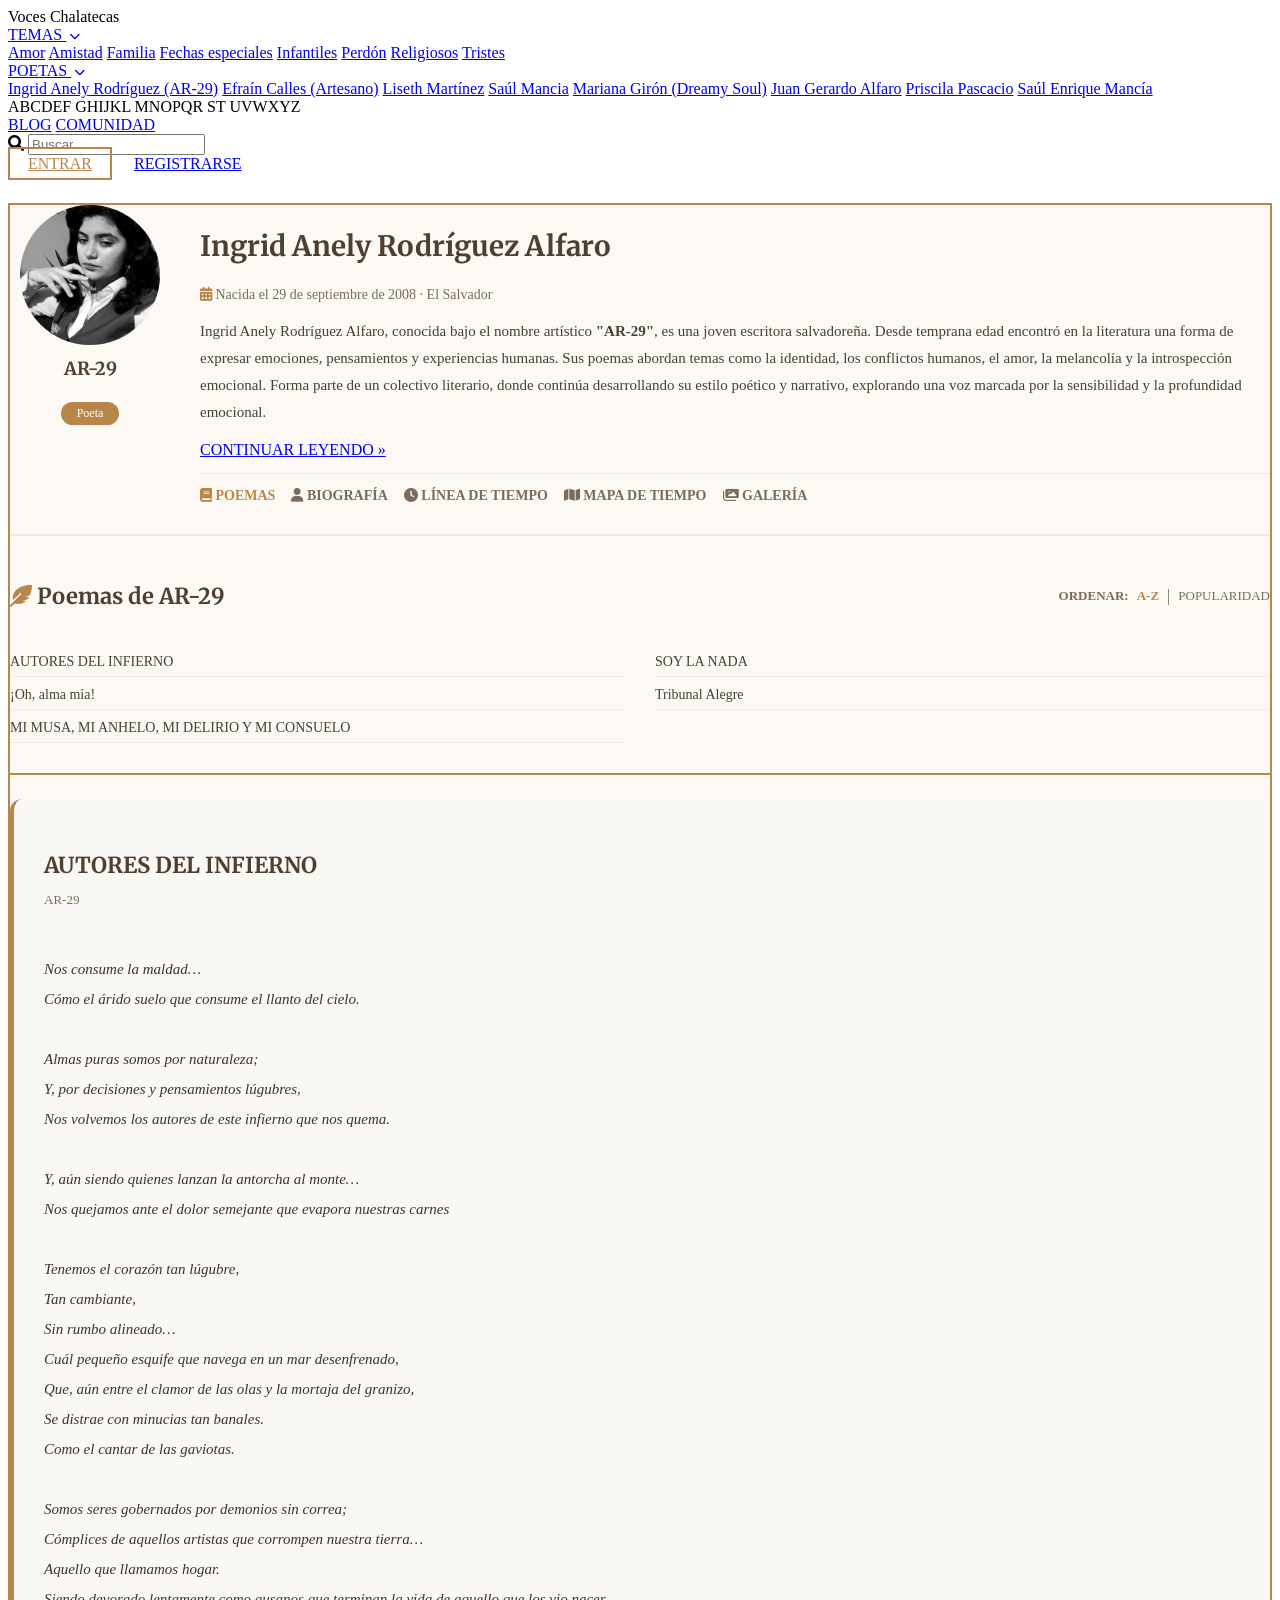
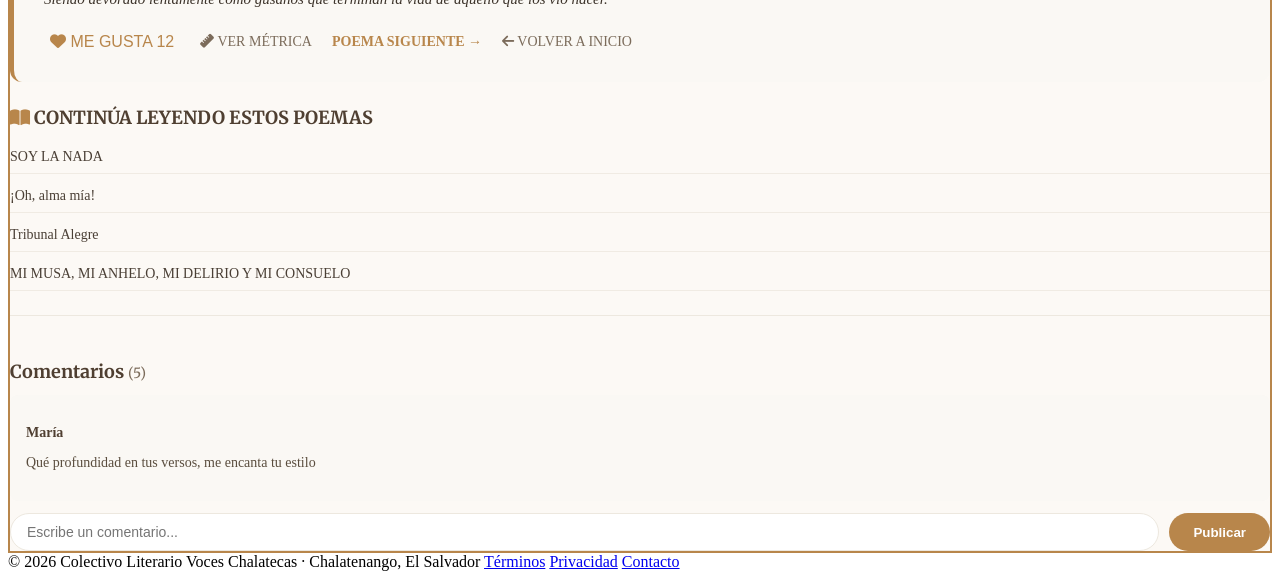
==== commit 5675b3a7: "Actualicé la página de poemas" ====
--- a/pages/poetas.html
+++ b/pages/poetas.html
@@ -16,55 +16,53 @@
     <header class="header">
         <div class="container">
             <div class="logo">Voces <span>Chalatecas</span></div>
-            <nav class="nav-menu">
-                <div class="dropdown">
-                    <a href="#" class="dropbtn" onclick="toggleDropdown(this, event)">TEMAS <i class="fas fa-chevron-down" style="font-size:11px; margin-left:4px;"></i></a>
-                    <div class="dropdown-content">
-                        <a href="index.html">Amor</a>
-                        <a href="index.html">Amistad</a>
-                        <a href="index.html">Familia</a>
-                        <a href="index.html">Fechas especiales</a>
-                        <a href="index.html">Infantiles</a>
-                        <a href="index.html">Perdón</a>
-                        <a href="index.html">Religiosos</a>
-                        <a href="index.html">Tristes</a>
-                    </div>
-                </div>
-
-                <div class="dropdown">
-                    <a href="#" class="dropbtn" onclick="toggleDropdown(this, event)">POETAS <i class="fas fa-chevron-down" style="font-size:11px; margin-left:4px;"></i></a>
-                    <div class="dropdown-content dropdown-poetas-content">
-                        <div class="poetas-grid">
-                            <a href="poetas.html?poeta=anely">Ingrid Anely Rodríguez (AR-29)</a>
-                            <a href="poetas.html?poeta=efrain">Efraín Calles (Artesano)</a>
-                            <a href="poetas.html?poeta=liseth">Liseth Martínez</a>
-                            <a href="poetas.html?poeta=saul">Saúl Mancia</a>
-                            <a href="poetas.html?poeta=mariana">Mariana Girón (Dreamy Soul)</a>
-                            <a href="poetas.html?poeta=juan">Juan Gerardo Alfaro</a>
-                            <a href="poetas.html?poeta=priscila">Priscila Pascacio</a>
-                            <a href="poetas.html?poeta=saul-enrique">Saúl Enrique Mancía</a>
-                        </div>
-                        <div class="alfabeto-index">
-                            <span>A</span><span>B</span><span>C</span><span>D</span><span>E</span><span>F</span>
-                            <span>G</span><span>H</span><span>I</span><span>J</span><span>K</span><span>L</span>
-                            <span>M</span><span>N</span><span>O</span><span>P</span><span>Q</span><span>R</span>
-                            <span>S</span><span>T</span>
-                            <span>U</span><span>V</span><span>W</span><span>X</span><span>Y</span><span>Z</span>
-                        </div>
-                    </div>
-                </div>
-
-                <a href="index.html">BLOG</a>
-                <a href="index.html">COMUNIDAD</a>
-                <div class="search-box">
-                    <i class="fas fa-search"></i>
-                    <input type="text" placeholder="Buscar..." />
-                </div>
-                <a href="#" class="btn btn-sm" style="background:transparent; color:#b8864b; border:2px solid #b8864b; padding:6px 18px;">ENTRAR</a>
-                <a href="#" class="btn btn-sm" style="padding:6px 18px;">REGISTRARSE</a>
-            </nav>
-        </div>
-    </header>
+          <nav class="nav-menu">
+    <div class="dropdown">
+        <a href="#" class="dropbtn" onclick="toggleDropdown(this, event)">TEMAS <i class="fas fa-chevron-down" style="font-size:11px; margin-left:4px;"></i></a>
+        <div class="dropdown-content">
+            <a href="../index.html">Amor</a>
+            <a href="../index.html">Amistad</a>
+            <a href="../index.html">Familia</a>
+            <a href="../index.html">Fechas especiales</a>
+            <a href="../index.html">Infantiles</a>
+            <a href="../index.html">Perdón</a>
+            <a href="../index.html">Religiosos</a>
+            <a href="../index.html">Tristes</a>
+        </div>
+    </div>
+
+    <div class="dropdown">
+        <a href="#" class="dropbtn" onclick="toggleDropdown(this, event)">POETAS <i class="fas fa-chevron-down" style="font-size:11px; margin-left:4px;"></i></a>
+        <div class="dropdown-content dropdown-poetas-content">
+            <div class="poetas-grid">
+                <a href="poetas.html?poeta=anely">Ingrid Anely Rodríguez (AR-29)</a>
+                <a href="poetas.html?poeta=efrain">Efraín Calles (Artesano)</a>
+                <a href="poetas.html?poeta=liseth">Liseth Martínez</a>
+                <a href="poetas.html?poeta=saul">Saúl Mancia</a>
+                <a href="poetas.html?poeta=mariana">Mariana Girón (Dreamy Soul)</a>
+                <a href="poetas.html?poeta=juan">Juan Gerardo Alfaro</a>
+                <a href="poetas.html?poeta=priscila">Priscila Pascacio</a>
+                <a href="poetas.html?poeta=saul-enrique">Saúl Enrique Mancía</a>
+            </div>
+            <div class="alfabeto-index">
+                <span>A</span><span>B</span><span>C</span><span>D</span><span>E</span><span>F</span>
+                <span>G</span><span>H</span><span>I</span><span>J</span><span>K</span><span>L</span>
+                <span>M</span><span>N</span><span>O</span><span>P</span><span>Q</span><span>R</span>
+                <span>S</span><span>T</span>
+                <span>U</span><span>V</span><span>W</span><span>X</span><span>Y</span><span>Z</span>
+            </div>
+        </div>
+    </div>
+
+    <a href="../index.html">BLOG</a>
+    <a href="../index.html">COMUNIDAD</a>
+    <div class="search-box">
+        <i class="fas fa-search"></i>
+        <input type="text" placeholder="Buscar..." />
+    </div>
+    <a href="#" class="btn btn-sm" style="background:transparent; color:#b8864b; border:2px solid #b8864b; padding:6px 18px;">ENTRAR</a>
+    <a href="#" class="btn btn-sm" style="padding:6px 18px;">REGISTRARSE</a>
+     </nav>
 
     <main class="container">
 
@@ -72,16 +70,17 @@
 <!-- SECCIÓN: INGRID ANELY RODRÍGUEZ ALFARO (AR-29) – 5 POEMAS   -->
 <!-- ============================================================ -->
 <div id="poeta-anely" class="poeta-contenido-principal" style="display:none;">
-    <section class="section" style="border:2px solid #b8864b; background:#fcf9f5; margin-top:30px;">
+    <section cla ss="section" style="border:2px solid #b8864b; background:#fcf9f5; margin-top:30px;">
         <!-- Biografía -->
         <div style="display:flex; flex-wrap:wrap; gap:30px; align-items:flex-start;">
             <div style="flex:0 0 160px; text-align:center;">
-                <div style="width:140px; height:140px; border-radius:50%; background:#d4c5a0; margin:0 auto; display:flex; align-items:center; justify-content:center; font-size:60px; color:#6b4f3a;">
-                    <i class="fas fa-user-circle"></i>
-                </div>
-                <h3 style="font-family:'Merriweather',serif; color:#4f3f31; margin-top:12px; font-size:18px;">AR-29</h3>
-                <span style="background:#b8864b; color:#fff; padding:4px 16px; border-radius:30px; font-size:12px; display:inline-block; margin-top:4px;">Poeta</span>
-            </div>
+            <div style="width:140px; height:140px; border-radius:50%; margin:0 auto; overflow:hidden;">
+            <img src="../img/anely.jpg" alt="AR-29" style="width:100%; height:100%; object-fit:cover; display:block;" />
+            </div>
+             <h3 style="font-family:'Merriweather',serif; color:#4f3f31; margin-top:12px; font-size:18px;">AR-29</h3>
+             <span style="background:#b8864b; color:#fff; padding:4px 16px; border-radius:30px; font-size:12px; display:inline-block; margin-top:4px;">Poeta</span>
+             </div>
+
             <div style="flex:1;">
                 <h2 style="font-family:'Merriweather',serif; color:#4f3f31; font-size:28px;">Ingrid Anely Rodríguez Alfaro</h2>
                 <p style="color:#7b6b5a; font-size:14px; margin-bottom:12px;"><i class="fas fa-calendar-alt" style="color:#b8864b;"></i> Nacida el 29 de septiembre de 2008 · El Salvador</p>
@@ -1049,11 +1048,11 @@
         <!-- Biografía -->
         <div style="display:flex; flex-wrap:wrap; gap:30px; align-items:flex-start;">
             <div style="flex:0 0 160px; text-align:center;">
-                <div style="width:140px; height:140px; border-radius:50%; background:#d4c5a0; margin:0 auto; display:flex; align-items:center; justify-content:center; font-size:60px; color:#6b4f3a;">
-                    <i class="fas fa-user-circle"></i>
-                </div>
-                <h3 style="font-family:'Merriweather',serif; color:#4f3f31; margin-top:12px; font-size:18px;">Liseth Martínez</h3>
-                <span style="background:#b8864b; color:#fff; padding:4px 16px; border-radius:30px; font-size:12px; display:inline-block; margin-top:4px;">Poeta</span>
+            <div style="width:140px; height:140px; border-radius:50%; margin:0 auto; overflow:hidden;">
+            <img src="../img/liseth.jpg" alt="Liseth Martínez" style="width:100%; height:100%; object-fit:cover; display:block;" />
+           </div>
+             <h3 style="font-family:'Merriweather',serif; color:#4f3f31; margin-top:12px; font-size:18px;">Liseth Martínez</h3>
+             <span style="background:#b8864b; color:#fff; padding:4px 16px; border-radius:30px; font-size:12px; display:inline-block; margin-top:4px;">Poeta</span>
             </div>
             <div style="flex:1;">
                 <h2 style="font-family:'Merriweather',serif; color:#4f3f31; font-size:28px;">Liseth Martínez</h2>
@@ -1309,18 +1308,23 @@
         <!-- Biografía -->
         <div style="display:flex; flex-wrap:wrap; gap:30px; align-items:flex-start;">
             <div style="flex:0 0 160px; text-align:center;">
-                <div style="width:140px; height:140px; border-radius:50%; background:#d4c5a0; margin:0 auto; display:flex; align-items:center; justify-content:center; font-size:60px; color:#6b4f3a;">
-                    <i class="fas fa-user-circle"></i>
-                </div>
-                <h3 style="font-family:'Merriweather',serif; color:#4f3f31; margin-top:12px; font-size:18px;">Saúl Mancia</h3>
-                <span style="background:#b8864b; color:#fff; padding:4px 16px; border-radius:30px; font-size:12px; display:inline-block; margin-top:4px;">Poeta</span>
-            </div>
+         <div style="width:140px; height:140px; border-radius:50%; margin:0 auto; overflow:hidden;">
+         <img src="../img/saul.jpg" alt="Saúl Mancia" style="width:100%; height:100%; object-fit:cover; display:block;" />
+        </div>
+        <h3 style="font-family:'Merriweather',serif; color:#4f3f31; margin-top:12px; font-size:18px;">Saúl Mancia</h3>
+        <span style="background:#b8864b; color:#fff; padding:4px 16px; border-radius:30px; font-size:12px; display:inline-block; margin-top:4px;">Poeta</span>
+        </div>
+
             <div style="flex:1;">
                 <h2 style="font-family:'Merriweather',serif; color:#4f3f31; font-size:28px;">Saúl Mancia</h2>
                 <p style="color:#7b6b5a; font-size:14px; margin-bottom:12px;"><i class="fas fa-book-open" style="color:#b8864b;"></i> Autor de "Los sauces del pantano"</p>
                 <p style="font-size:15px; color:#4a3f35; line-height:1.8;">
-                    <strong>Saúl Mancia</strong> es un poeta salvadoreño, autor de la antología poética <strong>"Los sauces del pantano"</strong>. Su poesía se caracteriza por una profunda conexión con la naturaleza, el paisaje y la memoria, explorando temas como el paso del tiempo, la nostalgia, el amor y la muerte con un lenguaje lírico y evocador. Sus versos están impregnados de imágenes oníricas y simbólicas, donde los sauces, el pantano, la luna y los vientos de octubre se convierten en protagonistas de un universo poético único. Su obra refleja una sensibilidad profunda y una mirada atenta a los misterios de la existencia.
-                </p>
+                    <strong>Saúl Mancia</strong> es un poeta salvadoreño, autor de la antología poética <strong>"Los sauces del pantano"</strong>. Nació en El Salvador, el año de 1983, estudió licenciatura en periodismo en la Universidad de El Salvador y una especialización en Producción y Dirección de Cine y Televisión en la Escuela de Comunicaciones "Mónica Herrera"
+
+                   Ejerció como productor cultural en los medios de comunicación públicos en El Salvador, además de ejercer la comunicación institucional durante ocho años.
+
+                   Amante de las letras y escritor de poesía desde la adolescencia, forma parte del Colectivo Literario Voces Chalatecas, y ha llevado en alto la bandera de El Salvador, desde Republica Dominicana hasta Los Andes Ecuatorianos.
+
                 <div style="margin-top:12px; display:flex; gap:10px; flex-wrap:wrap;">
                     <a href="#" class="btn btn-sm btn-outline">CONTINUAR LEYENDO »</a>
                 </div>
@@ -2118,12 +2122,12 @@
         <!-- Biografía -->
         <div style="display:flex; flex-wrap:wrap; gap:30px; align-items:flex-start;">
             <div style="flex:0 0 160px; text-align:center;">
-                <div style="width:140px; height:140px; border-radius:50%; background:#d4c5a0; margin:0 auto; display:flex; align-items:center; justify-content:center; font-size:60px; color:#6b4f3a;">
-                    <i class="fas fa-user-circle"></i>
-                </div>
-                <h3 style="font-family:'Merriweather',serif; color:#4f3f31; margin-top:12px; font-size:18px;">Dreamy Soul</h3>
-                <span style="background:#b8864b; color:#fff; padding:4px 16px; border-radius:30px; font-size:12px; display:inline-block; margin-top:4px;">Poeta</span>
-            </div>
+    <div style="width:140px; height:140px; border-radius:50%; margin:0 auto; overflow:hidden;">
+        <img src="../img/mariana.jpg" alt="Mariana Girón" style="width:100%; height:100%; object-fit:cover; display:block;" />
+    </div>
+        <h3 style="font-family:'Merriweather',serif; color:#4f3f31; margin-top:12px; font-size:18px;">Saúl Mancia</h3>
+       <span style="background:#b8864b; color:#fff; padding:4px 16px; border-radius:30px; font-size:12px; display:inline-block; margin-top:4px;">Poeta</span>
+    </div>
             <div style="flex:1;">
                 <h2 style="font-family:'Merriweather',serif; color:#4f3f31; font-size:28px;">Mariana del Carmen Girón Zamora</h2>
                 <p style="color:#7b6b5a; font-size:14px; margin-bottom:12px;"><i class="fas fa-calendar-alt" style="color:#b8864b;"></i> Nacida el 25 de abril de 2006 · San Salvador, El Salvador</p>
@@ -2400,20 +2404,29 @@
 <!-- ============================================================ -->
 <div id="poeta-juan" class="poeta-contenido-principal" style="display:none;">
     <section class="section" style="border:2px solid #b8864b; background:#fcf9f5; margin-top:30px;">
+
+        <!-- PORTADA -->
+         <div style="width:100%; height:290px; overflow:hidden; background:#d4c5a0;">
+            <img src="../img/gerardo2.jpg" alt="Portada Juan Gerardo Alfaro" style="width:100%; height:100%; object-fit:cover; display:block;" />
+        </div>
+
+        <!-- PERFIL -->
+         <div style="padding:0 30px 30px 30px; position:relative;">
+
+            <div style="display:flex; align-items:flex-end; gap:25px; margin-top:-70px; flex-wrap:wrap;">
+                <div style="flex:0 0 140px; height:140px; border-radius:50%; border:4px solid #fff; overflow:hidden; background:#fff; box-shadow:0 2px 8px rgba(0,0,0,0.15);">
+                    <img src="../img/gerardo1.jpg" alt="Juan Gerardo Alfaro" style="width:100%; height:100%; object-fit:cover; display:block;" />
+            </div>
+
+            <div style="flex:1; min-width:200px; padding-top:20px;">
+                <h2 style="font-family:'Merriweather',serif; color:#4f3f31; font-size:28px; margin-bottom:6px;">Juan Gerardo Alfaro Escobar</h2>
+                <p style="color:#7b6b5a; font-size:14px; margin-bottom:6px;"><i class="fas fa-calendar-alt" style="color:#b8864b;"></i> Nacido el 6 de junio de 1987 · Chalatenango, El Salvador</p>
+            </div>
+        
         <!-- Biografía -->
-        <div style="display:flex; flex-wrap:wrap; gap:30px; align-items:flex-start;">
-            <div style="flex:0 0 160px; text-align:center;">
-                <div style="width:140px; height:140px; border-radius:50%; background:#d4c5a0; margin:0 auto; display:flex; align-items:center; justify-content:center; font-size:60px; color:#6b4f3a;">
-                    <i class="fas fa-user-circle"></i>
-                </div>
-                <h3 style="font-family:'Merriweather',serif; color:#4f3f31; margin-top:12px; font-size:18px;">Juan Gerardo Alfaro</h3>
-                <span style="background:#b8864b; color:#fff; padding:4px 16px; border-radius:30px; font-size:12px; display:inline-block; margin-top:4px;">Poeta · Fundador</span>
-            </div>
-            <div style="flex:1;">
-                <h2 style="font-family:'Merriweather',serif; color:#4f3f31; font-size:28px;">Juan Gerardo Alfaro Escobar</h2>
-                <p style="color:#7b6b5a; font-size:14px; margin-bottom:12px;"><i class="fas fa-calendar-alt" style="color:#b8864b;"></i> Nacido el 6 de junio de 1987 · Chalatenango, El Salvador</p>
+         <div style="margin-top:20px;">
                 <p style="font-size:15px; color:#4a3f35; line-height:1.8;">
-                    <strong>Juan Gerardo Alfaro Escobar</strong> es poeta, declamador, actor de teatro, educador y orador. Nació el 6 de junio de 1987 en el Cantón San José, Municipio y Departamento de Chalatenango, El Salvador. Es Máster en Docencia Universitaria y Licenciado en Administración de Empresas.
+                 <strong>Juan Gerardo Alfaro Escobar</strong> es poeta, declamador, actor de teatro, educador y orador. Nació el 6 de junio de 1987 en el Cantón San José, Municipio y Departamento de Chalatenango, El Salvador. Es Máster en Docencia Universitaria y Licenciado en Administración de Empresas.
                 </p>
                 <p style="font-size:15px; color:#4a3f35; line-height:1.8; margin-top:8px;">
                     Ha desempeñado importantes cargos como ejecutivo de negocios en instituciones financieras, presentador de televisión y docente universitario. Es <strong>Fundador del Colectivo Literario Voces Chalatecas</strong>, presidente del comité de apoyo de la Casa de la Cultura de Chalatenango y ha ganado primeros lugares en certámenes de poesía a nivel local, nacional e internacional.
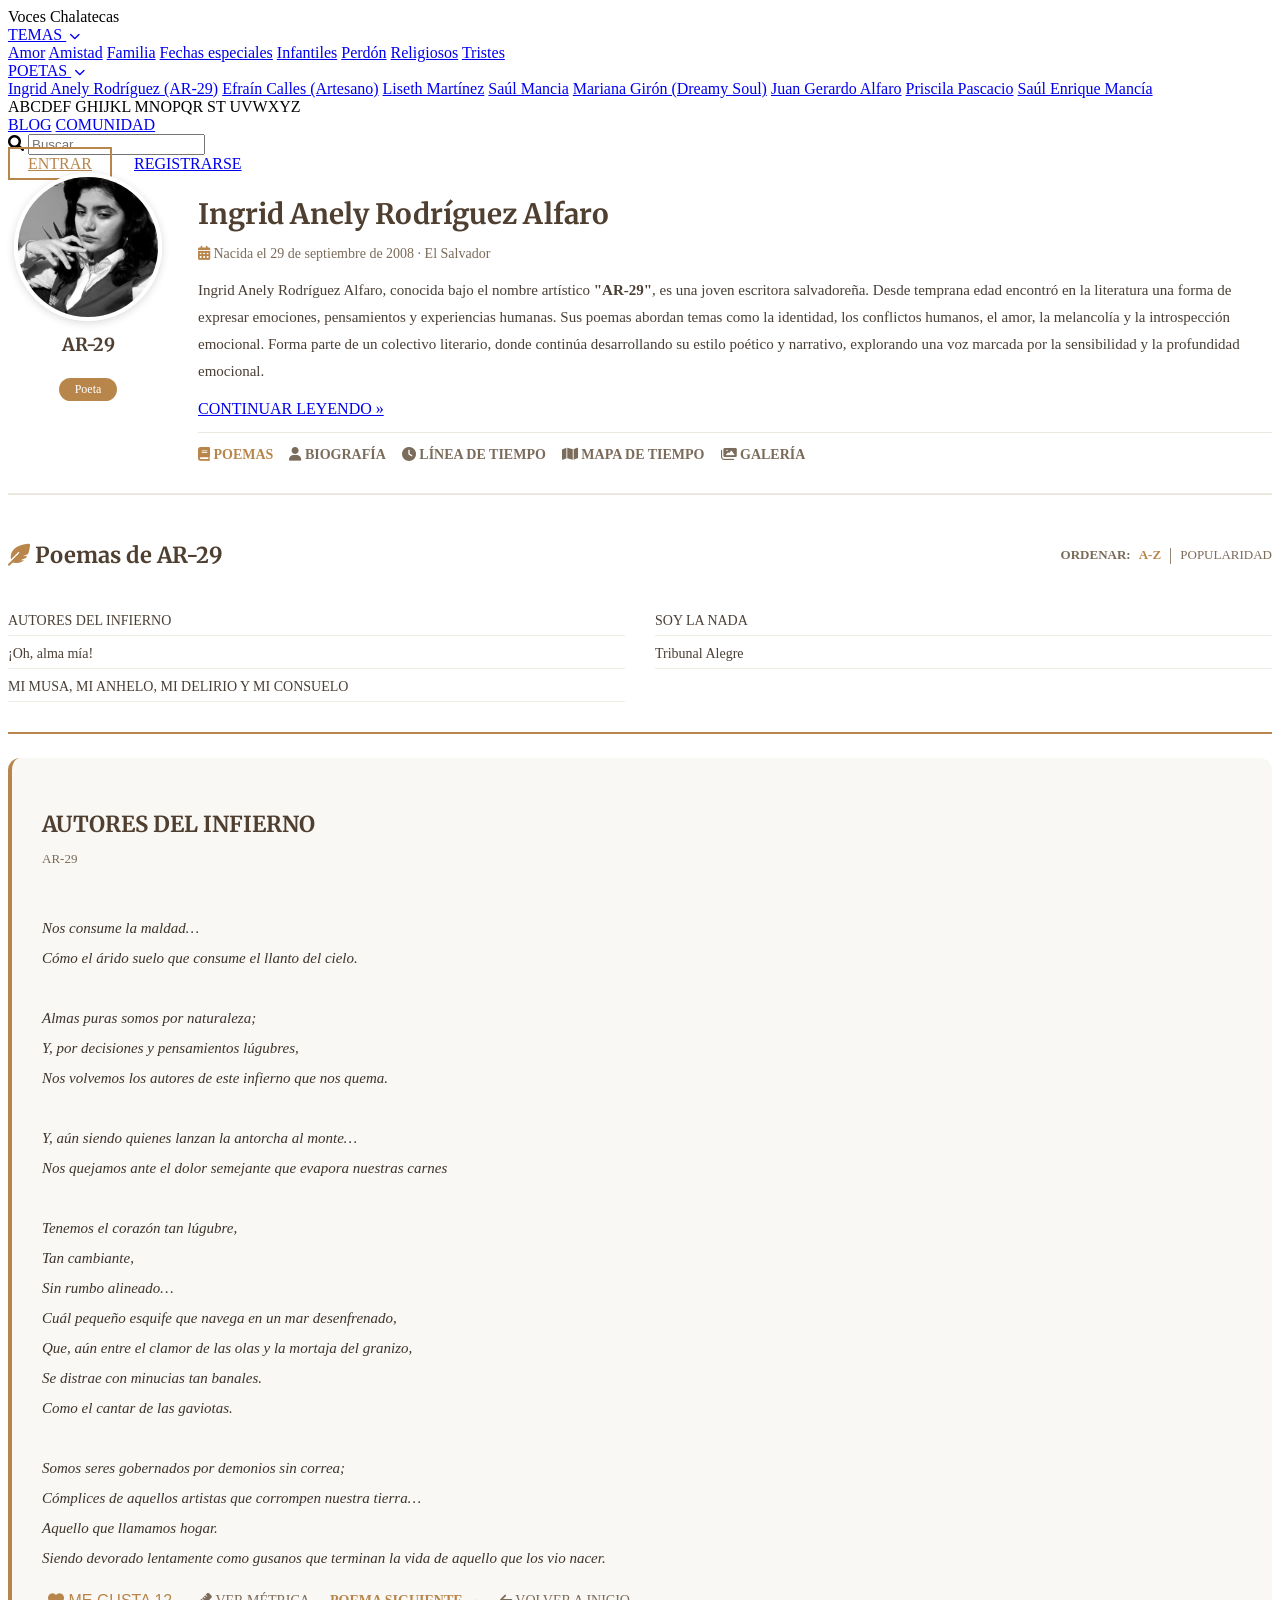
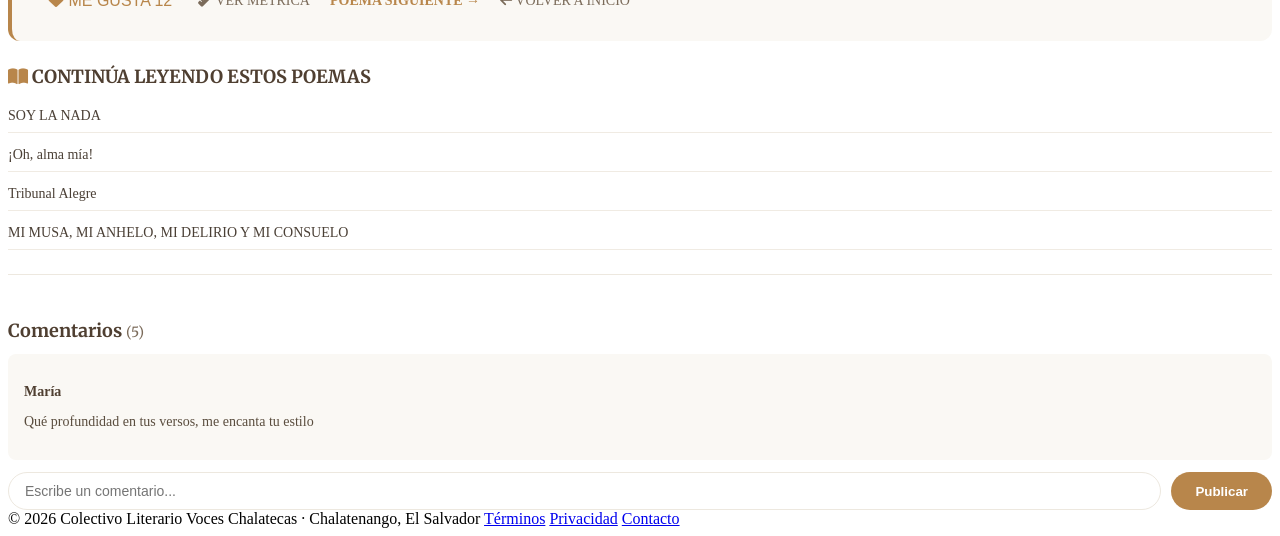
==== commit 050dce39: "agregar fotos faltantes y ajustes al diseño" ====
--- a/pages/poetas.html
+++ b/pages/poetas.html
@@ -66,23 +66,24 @@
 
     <main class="container">
 
-        <!-- ============================================================ -->
-<!-- SECCIÓN: INGRID ANELY RODRÍGUEZ ALFARO (AR-29) – 5 POEMAS   -->
+   <!-- ============================================================ -->
+<!-- AR-29 (ANELY) - ESTILO SAÚL MANCIA                          -->
 <!-- ============================================================ -->
-<div id="poeta-anely" class="poeta-contenido-principal" style="display:none;">
-    <section cla ss="section" style="border:2px solid #b8864b; background:#fcf9f5; margin-top:30px;">
-        <!-- Biografía -->
+<div id="poeta-anely" class="poeta-contenido-principal">
+    <section class="section section-poeta">
+
+        <!-- Biografía con foto circular -->
         <div style="display:flex; flex-wrap:wrap; gap:30px; align-items:flex-start;">
             <div style="flex:0 0 160px; text-align:center;">
-            <div style="width:140px; height:140px; border-radius:50%; margin:0 auto; overflow:hidden;">
-            <img src="../img/anely.jpg" alt="AR-29" style="width:100%; height:100%; object-fit:cover; display:block;" />
-            </div>
-             <h3 style="font-family:'Merriweather',serif; color:#4f3f31; margin-top:12px; font-size:18px;">AR-29</h3>
-             <span style="background:#b8864b; color:#fff; padding:4px 16px; border-radius:30px; font-size:12px; display:inline-block; margin-top:4px;">Poeta</span>
-             </div>
+                <div style="width:140px; height:140px; border-radius:50%; margin:0 auto; overflow:hidden; border:4px solid #fff; box-shadow:0 2px 8px rgba(0,0,0,0.15);">
+                    <img src="../img/anely.jpg" alt="AR-29" style="width:100%; height:100%; object-fit:cover; display:block;" />
+                </div>
+                <h3 style="font-family:'Merriweather',serif; color:#4f3f31; margin-top:12px; font-size:18px;">AR-29</h3>
+                <span style="background:#b8864b; color:#fff; padding:4px 16px; border-radius:30px; font-size:12px; display:inline-block; margin-top:4px;">Poeta</span>
+            </div>
 
             <div style="flex:1;">
-                <h2 style="font-family:'Merriweather',serif; color:#4f3f31; font-size:28px;">Ingrid Anely Rodríguez Alfaro</h2>
+                <h2 style="font-family:'Merriweather',serif; color:#4f3f31; font-size:28px; margin-bottom:6px;">Ingrid Anely Rodríguez Alfaro</h2>
                 <p style="color:#7b6b5a; font-size:14px; margin-bottom:12px;"><i class="fas fa-calendar-alt" style="color:#b8864b;"></i> Nacida el 29 de septiembre de 2008 · El Salvador</p>
                 <p style="font-size:15px; color:#4a3f35; line-height:1.8;">
                     Ingrid Anely Rodríguez Alfaro, conocida bajo el nombre artístico <strong>"AR-29"</strong>, es una joven escritora salvadoreña. Desde temprana edad encontró en la literatura una forma de expresar emociones, pensamientos y experiencias humanas. Sus poemas abordan temas como la identidad, los conflictos humanos, el amor, la melancolía y la introspección emocional. Forma parte de un colectivo literario, donde continúa desarrollando su estilo poético y narrativo, explorando una voz marcada por la sensibilidad y la profundidad emocional.
@@ -100,7 +101,7 @@
             </div>
         </div>
 
-        <!-- Lista de poemas (5) -->
+        <!-- Lista de poemas -->
         <div style="margin-top:30px; padding-top:24px; border-top:2px solid #ede8df;">
             <div style="display:flex; justify-content:space-between; align-items:center; flex-wrap:wrap; margin-bottom:16px;">
                 <h3 style="font-family:'Merriweather',serif; color:#4f3f31; font-size:22px;"><i class="fas fa-feather-alt" style="color:#b8864b;"></i> Poemas de AR-29</h3>
@@ -121,7 +122,7 @@
         </div>
 
         <!-- POEMA 1: AUTORES DEL INFIERNO -->
-        <div class="poema-contenido-anely" id="poema-anely-1" style="margin-top:30px; padding-top:24px; border-top:2px solid #b8864b; display:block;">
+        <div class="poema-contenido active" id="poema-anely-1" style="margin-top:30px; padding-top:24px; border-top:2px solid #b8864b; display:block;">
             <div style="background:#faf8f4; border-radius:12px; padding:30px; border-left:4px solid #b8864b;">
                 <h3 style="font-family:'Merriweather',serif; color:#4f3f31; font-size:22px; margin-bottom:8px;">AUTORES DEL INFIERNO</h3>
                 <p style="color:#7b6b5a; font-size:13px; margin-bottom:16px;">AR-29</p>
@@ -179,7 +180,7 @@
         </div>
 
         <!-- POEMA 2: SOY LA NADA -->
-        <div class="poema-contenido-anely" id="poema-anely-2" style="margin-top:30px; padding-top:24px; border-top:2px solid #b8864b; display:none;">
+        <div class="poema-contenido" id="poema-anely-2" style="margin-top:30px; padding-top:24px; border-top:2px solid #b8864b; display:none;">
             <div style="background:#faf8f4; border-radius:12px; padding:30px; border-left:4px solid #b8864b;">
                 <h3 style="font-family:'Merriweather',serif; color:#4f3f31; font-size:22px; margin-bottom:8px;">SOY LA NADA</h3>
                 <p style="color:#7b6b5a; font-size:13px; margin-bottom:16px;">AR-29 [15/04/2026]</p>
@@ -243,7 +244,7 @@
         </div>
 
         <!-- POEMA 3: ¡Oh, alma mía! -->
-        <div class="poema-contenido-anely" id="poema-anely-3" style="margin-top:30px; padding-top:24px; border-top:2px solid #b8864b; display:none;">
+        <div class="poema-contenido" id="poema-anely-3" style="margin-top:30px; padding-top:24px; border-top:2px solid #b8864b; display:none;">
             <div style="background:#faf8f4; border-radius:12px; padding:30px; border-left:4px solid #b8864b;">
                 <h3 style="font-family:'Merriweather',serif; color:#4f3f31; font-size:22px; margin-bottom:8px;">¡Oh, alma mía!</h3>
                 <p style="color:#7b6b5a; font-size:13px; margin-bottom:16px;">AR-29</p>
@@ -290,7 +291,7 @@
         </div>
 
         <!-- POEMA 4: Tribunal Alegre -->
-        <div class="poema-contenido-anely" id="poema-anely-4" style="margin-top:30px; padding-top:24px; border-top:2px solid #b8864b; display:none;">
+        <div class="poema-contenido" id="poema-anely-4" style="margin-top:30px; padding-top:24px; border-top:2px solid #b8864b; display:none;">
             <div style="background:#faf8f4; border-radius:12px; padding:30px; border-left:4px solid #b8864b;">
                 <h3 style="font-family:'Merriweather',serif; color:#4f3f31; font-size:22px; margin-bottom:8px;">Tribunal Alegre</h3>
                 <p style="color:#7b6b5a; font-size:13px; margin-bottom:16px;">AR-29 [18/12/2025]</p>
@@ -353,7 +354,7 @@
         </div>
 
         <!-- POEMA 5: MI MUSA, MI ANHELO, MI DELIRIO Y MI CONSUELO -->
-        <div class="poema-contenido-anely" id="poema-anely-5" style="margin-top:30px; padding-top:24px; border-top:2px solid #b8864b; display:none;">
+        <div class="poema-contenido" id="poema-anely-5" style="margin-top:30px; padding-top:24px; border-top:2px solid #b8864b; display:none;">
             <div style="background:#faf8f4; border-radius:12px; padding:30px; border-left:4px solid #b8864b;">
                 <h3 style="font-family:'Merriweather',serif; color:#4f3f31; font-size:22px; margin-bottom:8px;">MI MUSA, MI ANHELO, MI DELIRIO Y MI CONSUELO</h3>
                 <p style="color:#7b6b5a; font-size:13px; margin-bottom:16px;">AR-29 [22/11/2025]</p>
@@ -3728,11 +3729,11 @@
         <!-- Biografía -->
         <div style="display:flex; flex-wrap:wrap; gap:30px; align-items:flex-start;">
             <div style="flex:0 0 160px; text-align:center;">
-                <div style="width:140px; height:140px; border-radius:50%; background:#d4c5a0; margin:0 auto; display:flex; align-items:center; justify-content:center; font-size:60px; color:#6b4f3a;">
-                    <i class="fas fa-user-circle"></i>
-                </div>
-                <h3 style="font-family:'Merriweather',serif; color:#4f3f31; margin-top:12px; font-size:18px;">Priscila Pascacio</h3>
-                <span style="background:#b8864b; color:#fff; padding:4px 16px; border-radius:30px; font-size:12px; display:inline-block; margin-top:4px;">Poeta</span>
+                <div style="width:140px; height:140px; border-radius:50%; margin:0 auto; overflow:hidden;">
+                <img src="../img/priscila.jpg" alt="Priscila Pascacio" style="width:100%; height:100%; object-fit:cover; display:block;" />
+            </div>
+             <h3 style="font-family:'Merriweather',serif; color:#4f3f31; margin-top:12px; font-size:18px;">Priscila Pascacio</h3>
+              <span style="background:#b8864b; color:#fff; padding:4px 16px; border-radius:30px; font-size:12px; display:inline-block; margin-top:4px;">Poeta</span>
             </div>
             <div style="flex:1;">
                 <h2 style="font-family:'Merriweather',serif; color:#4f3f31; font-size:28px;">Priscila Guadalupe Pascacio Montoya</h2>
@@ -4025,73 +4026,6 @@
 </div>
 <!-- FIN SECCIÓN PRISCILA PASCACIO -->
  
-
-<!-- ============================================================ -->
-<!-- SECCIÓN: SAÚL ENRIQUE MANCÍA (SOLO BIOGRAFÍA)                -->
-<!-- ============================================================ -->
-<div id="poeta-saul-enrique" class="poeta-contenido-principal" style="display:none;">
-    <section class="section" style="border:2px solid #b8864b; background:#fcf9f5; margin-top:30px;">
-        <div style="display:flex; flex-wrap:wrap; gap:30px; align-items:flex-start;">
-            <div style="flex:0 0 160px; text-align:center;">
-                <div style="width:140px; height:140px; border-radius:50%; background:#d4c5a0; margin:0 auto; display:flex; align-items:center; justify-content:center; font-size:60px; color:#6b4f3a;">
-                    <i class="fas fa-user-circle"></i>
-                </div>
-                <h3 style="font-family:'Merriweather',serif; color:#4f3f31; margin-top:12px; font-size:18px;">Saúl Mancía</h3>
-                <span style="background:#b8864b; color:#fff; padding:4px 16px; border-radius:30px; font-size:12px; display:inline-block; margin-top:4px;">Poeta · Periodista</span>
-            </div>
-            <div style="flex:1;">
-                <h2 style="font-family:'Merriweather',serif; color:#4f3f31; font-size:28px;">Saúl Enrique Mancía</h2>
-                <p style="color:#7b6b5a; font-size:14px; margin-bottom:12px;"><i class="fas fa-calendar-alt" style="color:#b8864b;"></i> Nacido en 1983 · El Salvador</p>
-                <p style="font-size:15px; color:#4a3f35; line-height:1.8;">
-                    <strong>Saúl Enrique Mancía</strong> es un periodista, productor cultural y poeta salvadoreño. Nació en El Salvador en el año 1983. Estudió la Licenciatura en Periodismo en la <strong>Universidad de El Salvador</strong> y realizó una especialización en Producción y Dirección de Cine y Televisión en la Escuela de Comunicaciones "Mónica Herrera".
-                </p>
-                <p style="font-size:15px; color:#4a3f35; line-height:1.8; margin-top:8px;">
-                    Ejerció como productor cultural en los medios de comunicación públicos en El Salvador, además de desempeñarse en el área de comunicación institucional durante ocho años. Amante de las letras y escritor de poesía desde la adolescencia, forma parte del <strong>Colectivo Literario Voces Chalatecas</strong>.
-                </p>
-                <p style="font-size:15px; color:#4a3f35; line-height:1.8; margin-top:8px;">
-                    Ha llevado en alto la bandera de El Salvador en diferentes países, desde República Dominicana hasta Los Andes Ecuatorianos, representando la poesía y la cultura salvadoreña en escenarios internacionales.
-                </p>
-                <div style="margin-top:12px; display:flex; gap:10px; flex-wrap:wrap;">
-                    <a href="#" class="btn btn-sm btn-outline">CONTINUAR LEYENDO »</a>
-                </div>
-                <div style="margin-top:14px; display:flex; gap:16px; flex-wrap:wrap; border-top:1px solid #ede8df; padding-top:14px;">
-                    <a href="#" style="color:#b8864b; text-decoration:none; font-weight:600; font-size:14px;"><i class="fas fa-book"></i> POEMAS</a>
-                    <a href="#" style="color:#7b6b5a; text-decoration:none; font-weight:600; font-size:14px;"><i class="fas fa-user"></i> BIOGRAFÍA</a>
-                    <a href="#" style="color:#7b6b5a; text-decoration:none; font-weight:600; font-size:14px;"><i class="fas fa-clock"></i> LÍNEA DE TIEMPO</a>
-                    <a href="#" style="color:#7b6b5a; text-decoration:none; font-weight:600; font-size:14px;"><i class="fas fa-map"></i> MAPA DE TIEMPO</a>
-                    <a href="#" style="color:#7b6b5a; text-decoration:none; font-weight:600; font-size:14px;"><i class="fas fa-images"></i> GALERÍA</a>
-                </div>
-            </div>
-        </div>
-
-        <!-- Lista de poemas (vacía porque no se proporcionaron poemas) -->
-        <div style="margin-top:30px; padding-top:24px; border-top:2px solid #ede8df;">
-            <div style="display:flex; justify-content:space-between; align-items:center; flex-wrap:wrap; margin-bottom:16px;">
-                <h3 style="font-family:'Merriweather',serif; color:#4f3f31; font-size:22px;"><i class="fas fa-feather-alt" style="color:#b8864b;"></i> Poemas de Saúl Mancía</h3>
-                <div style="display:flex; gap:8px; align-items:center;">
-                    <span style="font-size:13px; color:#7b6b5a; font-weight:600;">ORDENAR:</span>
-                    <a href="#" style="font-size:13px; color:#b8864b; text-decoration:none; font-weight:700;">A-Z</a>
-                    <span style="color:#7b6b5a;">|</span>
-                    <a href="#" style="font-size:13px; color:#7b6b5a; text-decoration:none;">POPULARIDAD</a>
-                </div>
-            </div>
-            <div style="display:grid; grid-template-columns:1fr 1fr; gap:4px 30px;">
-                <div style="padding:6px 0; color:#8f7e6b; border-bottom:1px solid #f0ebe3; font-size:14px; font-style:italic;">
-                    <i class="fas fa-hourglass-half" style="color:#b8864b; margin-right:8px;"></i> Próximamente...
-                </div>
-                <div style="padding:6px 0; color:#8f7e6b; border-bottom:1px solid #f0ebe3; font-size:14px; font-style:italic;">
-                    <i class="fas fa-hourglass-half" style="color:#b8864b; margin-right:8px;"></i> Próximamente...
-                </div>
-            </div>
-            <div style="margin-top:16px; padding:16px; background:#faf8f4; border-radius:8px; text-align:center; color:#7b6b5a; font-size:14px;">
-                <i class="fas fa-info-circle" style="color:#b8864b; margin-right:8px;"></i>
-                Los poemas de Saúl Enrique Mancía estarán disponibles próximamente en esta sección.
-            </div>
-        </div>
-
-    </section>
-</div>
-<!-- FIN SECCIÓN SAÚL ENRIQUE MANCÍA -->
 
         <!-- FOOTER -->
         <div class="footer-links">
